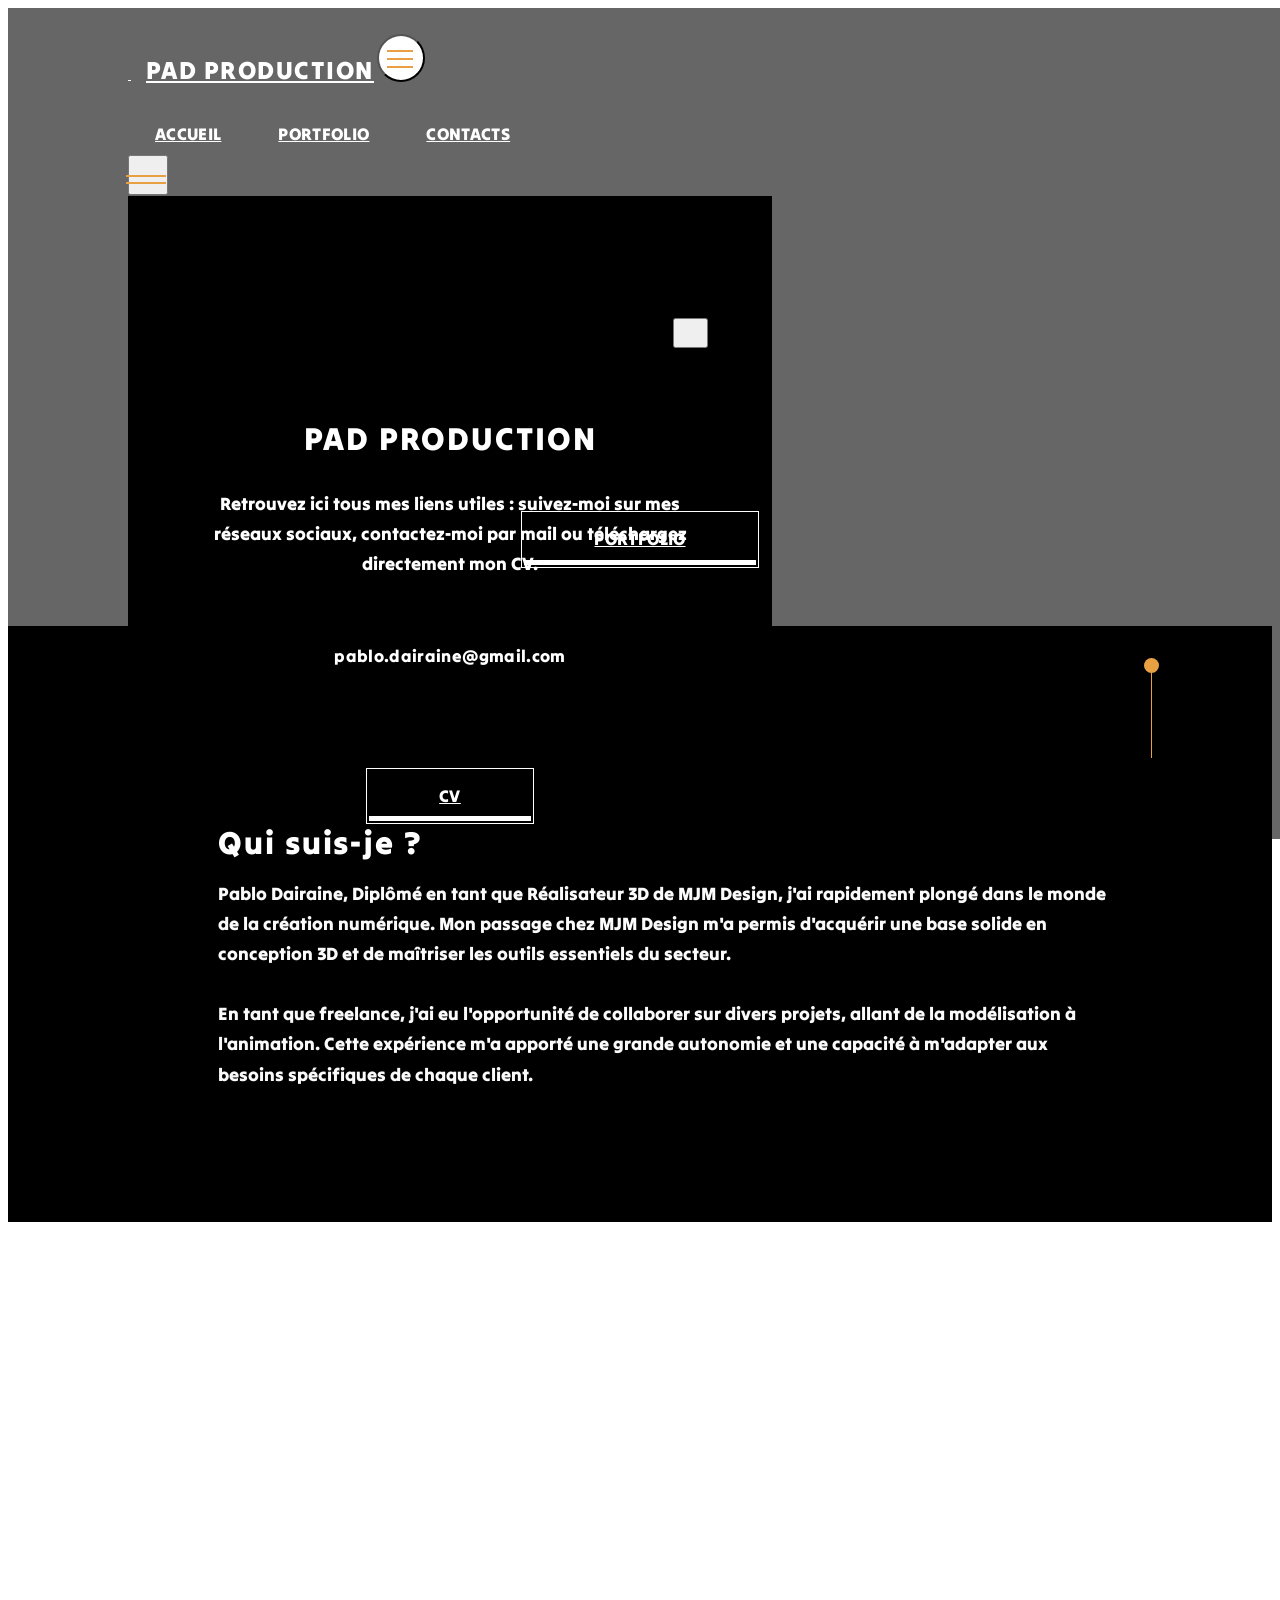
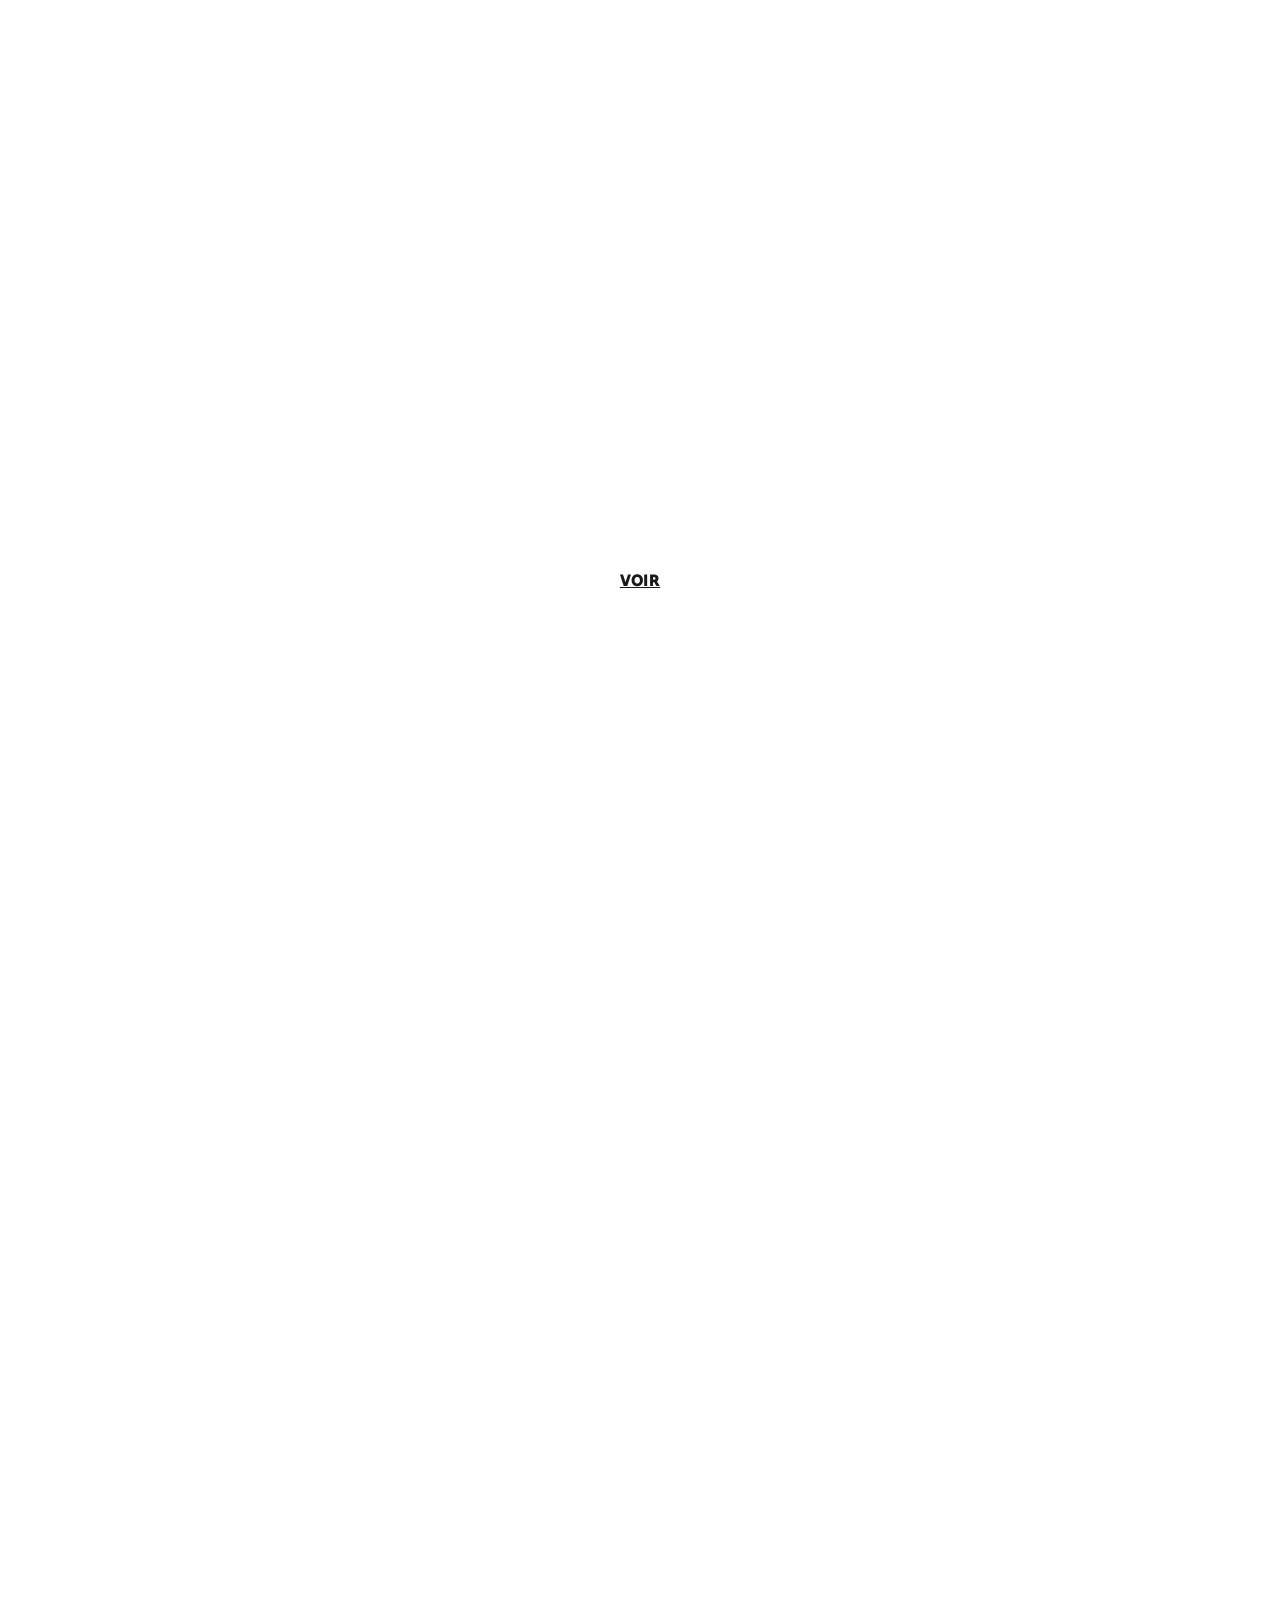
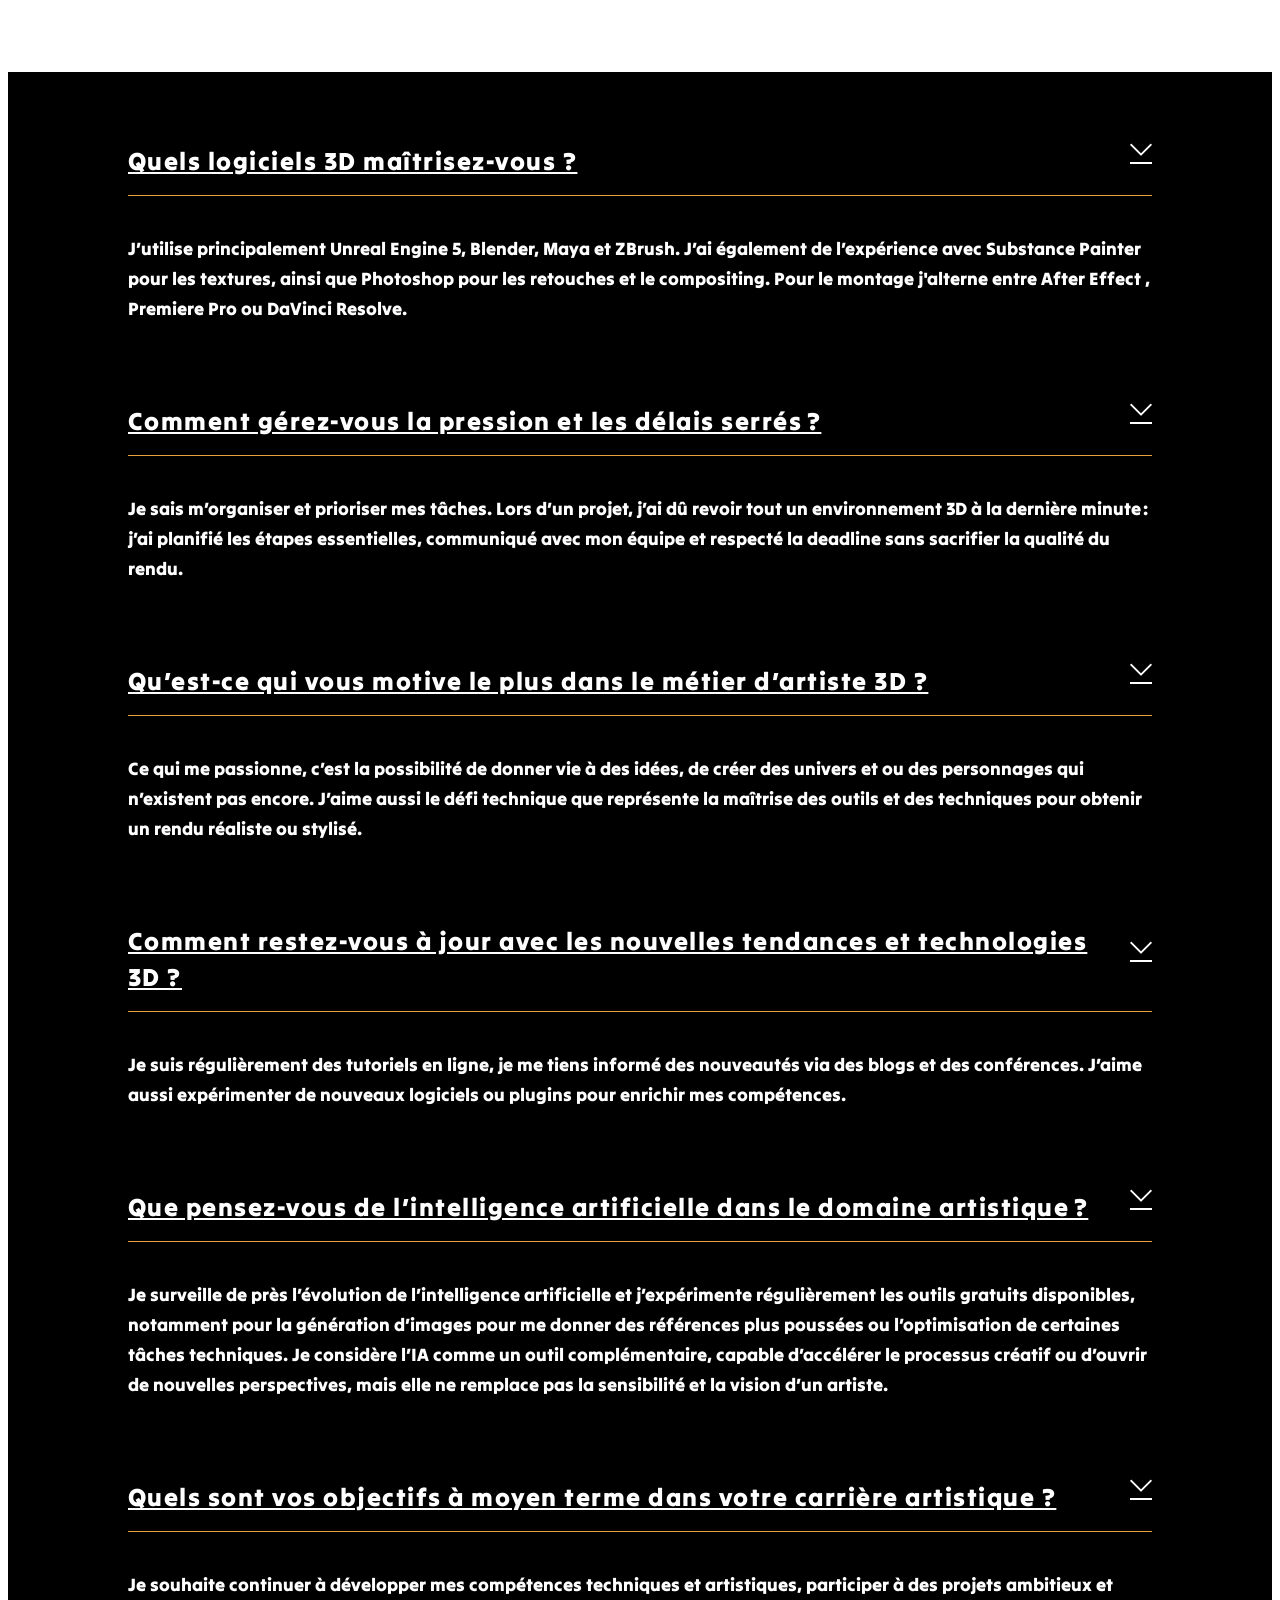
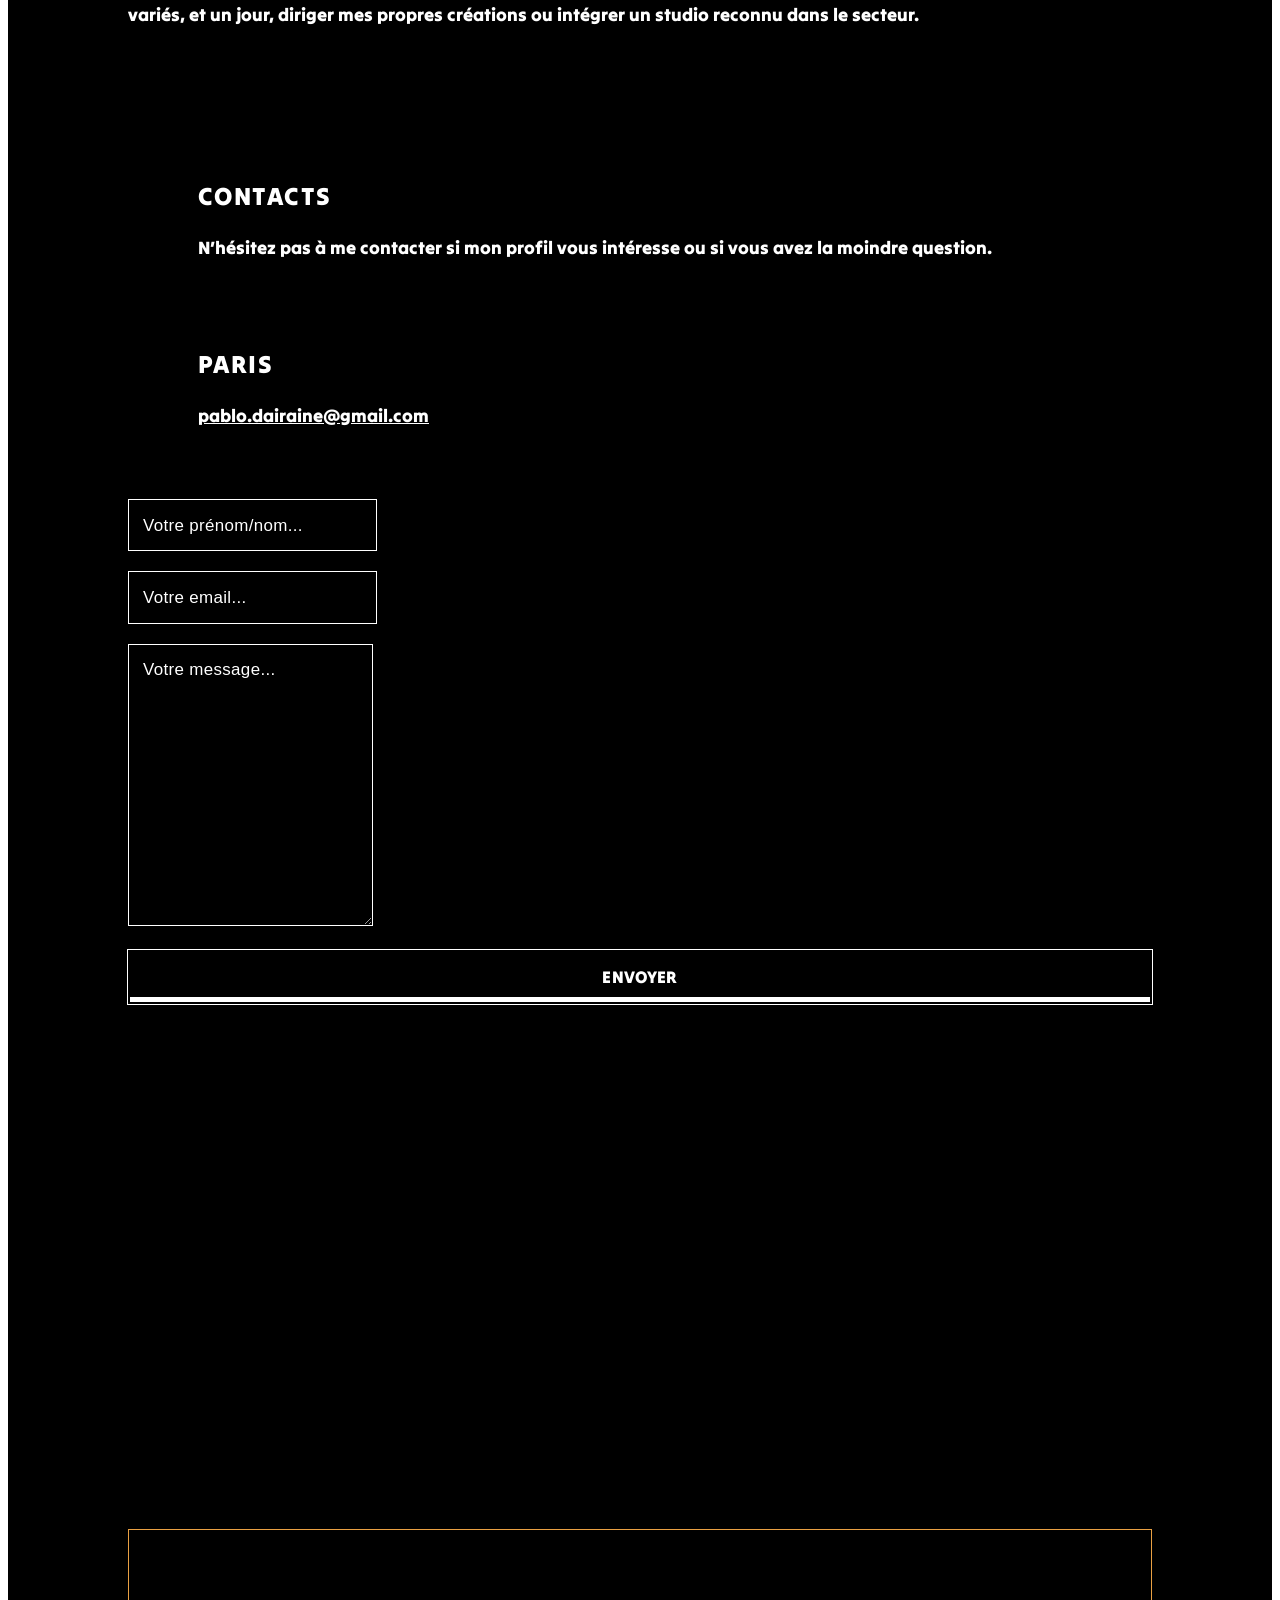
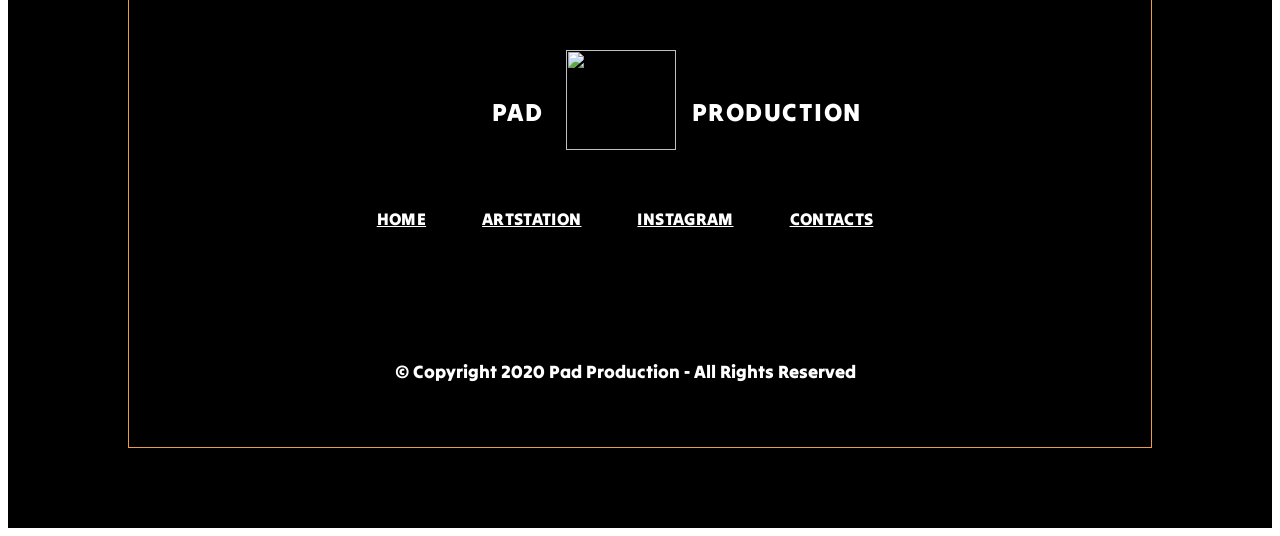
==== index.html @ 998ce694 "create github pages" ====
<!DOCTYPE html>
<html  >
<head>
  
  <meta charset="UTF-8">
  <meta http-equiv="X-UA-Compatible" content="IE=edge">
  
  <meta name="viewport" content="width=device-width, initial-scale=1, minimum-scale=1">
  <link rel="shortcut icon" href="assets/images/pad.png-128x128.png" type="image/x-icon">
  <meta name="description" content="">
  
  
  <title>Home</title>
  <link rel="stylesheet" href="assets/web/assets/mobirise-icons/mobirise-icons.css">
  <link rel="stylesheet" href="assets/web/assets/mobirise-icons2/mobirise2.css">
  <link rel="stylesheet" href="assets/bootstrap/css/bootstrap.min.css">
  <link rel="stylesheet" href="assets/parallax/jarallax.css">
  <link rel="stylesheet" href="assets/animatecss/animate.css">
  <link rel="stylesheet" href="assets/popup-overlay-plugin/style.css">
  <link rel="stylesheet" href="assets/dropdown/css/style.css">
  <link rel="stylesheet" href="assets/socicon/css/styles.css">
  <link rel="stylesheet" href="assets/theme/css/style.css">
  <link rel="preload" href="https://fonts.googleapis.com/css?family=Tilt+Warp:400&display=swap" as="style" onload="this.onload=null;this.rel='stylesheet'">
  <noscript><link rel="stylesheet" href="https://fonts.googleapis.com/css?family=Tilt+Warp:400&display=swap"></noscript>
  <link rel="preload" as="style" href="assets/mobirise/css/mbr-additional.css?v=J4MtZE"><link rel="stylesheet" href="assets/mobirise/css/mbr-additional.css?v=J4MtZE" type="text/css">

  
  
  
</head>
<body>
  
  <section data-bs-version="5.1" class="menu menu1 gamem5 cid-uKf4lfypYt" once="menu" id="menu1-a">

    

    <nav class="navbar navbar-dropdown navbar-fixed-top navbar-expand-lg">
        <div class="menu_box container-fluid">
            <div class="navbar-brand d-flex">
                <span class="navbar-logo">
                    <a href="index.html#top">
                        <img src="[data-uri]" alt="" style="height: 3.2rem;" loading="lazy" class="lazyload" data-src="assets/images/logo4mail.png-121x121.png">
                    </a>
                </span>
                <span class="navbar-caption-wrap"><a class="navbar-caption text-primary display-5" href="index.html#top">PAD PRODUCTION</a></span>
                <button class="navbar-toggler" type="button" data-toggle="collapse" data-bs-toggle="collapse" data-target="#navbarSupportedContent" data-bs-target="#navbarSupportedContent" aria-controls="navbarNavAltMarkup" aria-expanded="false" aria-label="Toggle navigation">
                    <div class="hamburger">
                        <span></span>
                        <span></span>
                        <span></span>
                        <span></span>
                    </div>
                </button>
            </div>
            <div class="collapse navbar-collapse" id="navbarSupportedContent">
                <ul class="navbar-nav nav-dropdown" data-app-modern-menu="true"><li class="nav-item"><a class="nav-link link text-primary display-4" href="#">ACCUEIL</a></li>
                    <li class="nav-item"><a class="nav-link link text-primary display-4" href="index.html#content5-0">PORTFOLIO</a></li>
                    
                    
                    <li class="nav-item"><a class="nav-link link text-primary display-4" href="index.html#form1-f">CONTACTS</a></li></ul>
                <div class="icons-menu-main">
                    <a class="iconfont-wrapper" href="#" target="_blank">
                        <span class="p-2 mbr-iconfont socicon-facebook socicon"></span>
                    </a>
                    <a class="iconfont-wrapper" href="#" target="_blank">
                        <span class="p-2 mbr-iconfont socicon-twitter socicon"></span>
                    </a>
                    
                    
                </div>

                <div class="mbr-section-btn-main" role="tablist">
                    <a class="btn btn-primary-outline display-4" href="#">
                        BUY NOW
                    </a>
                </div>
            </div>
            <div class="offcanvas_box">
                <button class="btn_offcanvas" type="button" data-bs-toggle="offcanvas" data-bs-target="#offcanvasRight" aria-controls="offcanvasRight">
                    <div class="hamburger">
                        <span></span>
                        <span></span>
                    </div>
                </button>
                <div class="offcanvas offcanvas-end" tabindex="-1" id="offcanvasRight" aria-labelledby="offcanvasRightLabel">
                    <div class="offcanvas-header">
                        <button type="button" class="btn-close btn-close-white text-reset" data-bs-dismiss="offcanvas" aria-label="Close"></button>
                    </div>
                    <div class="offcanvas-body">
                        
                        <h3 class="mbr-section-subtitle mbr-fonts-style display-2">
                            PAD PRODUCTION</h3>
                        <div class="offcanvas_contact">
                            <p class="mbr-text mbr-fonts-style display-7">Retrouvez ici tous mes liens utiles : suivez-moi sur mes réseaux sociaux, contactez-moi par mail ou téléchargez directement mon CV.</p>
                            <p class="text_widget mbr-fonts-style display-4"><br>pablo.dairaine@gmail.com</p>
                        </div>
                        <div class="icons-menu">
                            <a class="iconfont-wrapper" href="https://www.artstation.com/pad_production" target="_blank">
                                <span class="p-2 mbr-iconfont socicon-artstation socicon"></span>
                            </a>
                            <a class="iconfont-wrapper" href="https://www.instagram.com/_pad_production_/" target="_blank">
                                <span class="p-2 mbr-iconfont socicon-instagram socicon"></span>
                            </a>
                            
                            
                        </div>
                        <div class="mbr-section-btn"><a class="btn btn-primary-outline display-4" href="assets/files/Pablo_DAIRAINE_3D_2025.pdf">CV</a></div>
                    </div>
                </div>
            </div>
        </div>
    </nav>
</section>

<section data-bs-version="5.1" class="header2 gamem5 cid-tCxUP7W3S9 mbr-fullscreen" data-bg-video="https://www.youtube.com/embed/5TrDb4_5Ec0?rel=0&amp;&amp;showinfo=0&amp;autoplay=0&amp;loop=0&amp;vq=hd2160" id="header2-1">

    

    <div class="mbr-fallback-image disabled"></div>
    <div class="mbr-overlay" style="opacity: 0.1; background-color: rgb(0, 0, 0);">
    </div>

    <div class="container-fluid">
        <div class="row">
            <div class="col-12">
                <div class="title-wrapper">
                    <h1 class="mbr-section-title mbr-fonts-style display-1">
                        <strong>PAD PRODUCTION</strong></h1>
                    <div class="mbr-section-btn"><a class="btn btn-primary-outline display-4" href="index.html#content5-0">PORTFOLIO</a></div>
                    <div class="icon-wrapper">
                        <a href="#" target="_blank">
                            <span class="mbr-iconfont mobi-mbri-arrow-down mobi-mbri"></span>
                        </a>
                    </div>
                </div>
            </div>
        </div>
    </div>
</section>

<section data-bs-version="5.1" class="content3 gamem5 cid-tCxUXzMBsB" id="content3-7">

    

    
    

    <div class="container-fluid">
        <div class="row">
            <div class="col-12 col-lg-6 card">
                <div class="image-wrapper">
                    <img src="[data-uri]" alt="" loading="lazy" class="lazyload" data-src="assets/images/moi.jpg-1015x1015.jpg">
                </div>
            </div>
            <div class="col-12 col-lg-6 card">
                <div class="title-wrapper">
                    <div class="title-wrap">
                        <h2 class="mbr-section-title mbr-fonts-style display-2">
                            Qui suis-je ?</h2>
                        <p class="mbr-text mbr-fonts-style display-7">Pablo Dairaine, Diplômé en tant que Réalisateur 3D de MJM Design, j'ai rapidement plongé dans le monde de la création numérique. Mon passage chez MJM Design m'a permis d'acquérir une base solide en conception 3D et de maîtriser les outils essentiels du secteur.<br><br>En tant que freelance, j'ai eu l'opportunité de collaborer sur divers projets, allant de la modélisation à l'animation. Cette expérience m'a apporté une grande autonomie et une capacité à m'adapter aux besoins spécifiques de chaque client.<br><br><br></p>
                    </div>
                </div>
            </div>
        </div>
    </div>
</section>

<section data-bs-version="5.1" class="content5 gamem5 cid-uKeHm1irOk mbr-parallax-background" id="content5-0">

    

    
    <div class="mbr-overlay" style="opacity: 0.1; background-color: rgb(0, 0, 0);">
    </div>

    <div class="container-fluid">
        <div class="row">
            <div class="col-12">
                <div class="title-wrapper">
                    <h2 class="mbr-section-title mbr-fonts-style display-2">Court Métrage : ECLIPSE</h2>
                    <div class="mbr-section-btn"><a class="btn btn-primary-outline display-4" href="eclipse.html#header2-3" target="_blank">VOIR</a></div>
                </div>
            </div>
        </div>
    </div>
</section>

<section data-bs-version="5.1" class="content5 gamem5 cid-uKrdLVd4CY mbr-parallax-background" id="content5-m">

    

    
    <div class="mbr-overlay" style="opacity: 0.1; background-color: rgb(0, 0, 0);">
    </div>

    <div class="container-fluid">
        <div class="row">
            <div class="col-12">
                <div class="title-wrapper">
                    <h2 class="mbr-section-title mbr-fonts-style display-2">Youtube Project</h2>
                    <div class="mbr-section-btn"><a class="btn btn-primary-outline display-4" href="https://www.artstation.com/artwork/DLA5ey" target="_blank">VOIR</a></div>
                </div>
            </div>
        </div>
    </div>
</section>

<section data-bs-version="5.1" class="content5 gamem5 cid-uKre0mfzAq mbr-parallax-background" id="content5-n">

    

    
    <div class="mbr-overlay" style="opacity: 0.1; background-color: rgb(0, 0, 0);">
    </div>

    <div class="container-fluid">
        <div class="row">
            <div class="col-12">
                <div class="title-wrapper">
                    <h2 class="mbr-section-title mbr-fonts-style display-2">Amazing Spider-Man</h2>
                    <div class="mbr-section-btn"><a class="btn btn-primary-outline display-4" href="https://www.artstation.com/artwork/VJ5BO5" target="_blank">VOIR</a></div>
                </div>
            </div>
        </div>
    </div>
</section>

<section data-bs-version="5.1" class="content5 gamem5 cid-uKrsaoh52q mbr-parallax-background" id="content5-w">

    

    
    <div class="mbr-overlay" style="opacity: 0; background-color: rgb(0, 0, 0);">
    </div>

    <div class="container-fluid">
        <div class="row">
            <div class="col-12">
                <div class="title-wrapper">
                    <h2 class="mbr-section-title mbr-fonts-style display-2">Court Métrage : GLITCH<br></h2>
                    <div class="mbr-section-btn"><a class="btn btn-primary-outline display-4" href="https://www.artstation.com/artwork/g0mZLe" target="_blank">VOIR</a></div>
                </div>
            </div>
        </div>
    </div>
</section>

<section data-bs-version="5.1" class="content5 gamem5 cid-uKrec8WieI mbr-parallax-background" id="content5-o">

    

    
    <div class="mbr-overlay" style="opacity: 0.1; background-color: rgb(0, 0, 0);">
    </div>

    <div class="container-fluid">
        <div class="row">
            <div class="col-12">
                <div class="title-wrapper">
                    <h2 class="mbr-section-title mbr-fonts-style display-2">Dune</h2>
                    <div class="mbr-section-btn"><a class="btn btn-primary-outline display-4" href="https://www.artstation.com/artwork/qerLda" target="_blank">VOIR</a></div>
                </div>
            </div>
        </div>
    </div>
</section>

<section data-bs-version="5.1" class="content5 gamem5 cid-uKrek6B6Gx mbr-parallax-background" id="content5-p">

    

    
    <div class="mbr-overlay" style="opacity: 0.1; background-color: rgb(0, 0, 0);">
    </div>

    <div class="container-fluid">
        <div class="row">
            <div class="col-12">
                <div class="title-wrapper">
                    <h2 class="mbr-section-title mbr-fonts-style display-2">Interior</h2>
                    <div class="mbr-section-btn"><a class="btn btn-primary-outline display-4" href="https://www.artstation.com/artwork/g06exL" target="_blank">VOIR</a></div>
                </div>
            </div>
        </div>
    </div>
</section>

<section data-bs-version="5.1" class="content5 gamem5 cid-uKrrRYzQkU mbr-parallax-background" id="content5-v">

    

    
    <div class="mbr-overlay" style="opacity: 0.1; background-color: rgb(0, 0, 0);">
    </div>

    <div class="container-fluid">
        <div class="row">
            <div class="col-12">
                <div class="title-wrapper">
                    <h2 class="mbr-section-title mbr-fonts-style display-2">Don't worry&nbsp;</h2>
                    <div class="mbr-section-btn"><a class="btn btn-primary-outline display-4" href="https://www.artstation.com/artwork/rJxexO" target="_blank">VOIR</a></div>
                </div>
            </div>
        </div>
    </div>
</section>

<section data-bs-version="5.1" class="content5 gamem5 cid-uKrw9ItGDQ mbr-parallax-background" id="content5-x">

    

    
    <div class="mbr-overlay" style="opacity: 0.2; background-color: rgb(0, 0, 0);">
    </div>

    <div class="container-fluid">
        <div class="row">
            <div class="col-12">
                <div class="title-wrapper">
                    <h2 class="mbr-section-title mbr-fonts-style display-2">City Car&nbsp;</h2>
                    <div class="mbr-section-btn"><a class="btn btn-primary-outline display-4" href="https://www.artstation.com/artwork/XgKv4D" target="_blank">VOIR</a></div>
                </div>
            </div>
        </div>
    </div>
</section>

<section data-bs-version="5.1" class="content5 gamem5 cid-uKrevdItVS mbr-parallax-background" id="content5-q">

    

    
    <div class="mbr-overlay" style="opacity: 0.1; background-color: rgb(0, 0, 0);">
    </div>

    <div class="container-fluid">
        <div class="row">
            <div class="col-12">
                <div class="title-wrapper">
                    <h2 class="mbr-section-title mbr-fonts-style display-2">Space<br></h2>
                    <div class="mbr-section-btn"><a class="btn btn-primary-outline display-4" href="https://www.artstation.com/artwork/blyXZg" target="_blank">VOIR</a></div>
                </div>
            </div>
        </div>
    </div>
</section>

<section data-bs-version="5.1" class="content5 gamem5 cid-uKrf5HuvWZ mbr-parallax-background" id="content5-r">

    

    
    <div class="mbr-overlay" style="opacity: 0.3; background-color: rgb(0, 0, 0);">
    </div>

    <div class="container-fluid">
        <div class="row">
            <div class="col-12">
                <div class="title-wrapper">
                    <h2 class="mbr-section-title mbr-fonts-style display-2">Spiderman VS the Spot&nbsp;<br></h2>
                    <div class="mbr-section-btn"><a class="btn btn-primary-outline display-4" href="https://www.artstation.com/artwork/Ev5lyK" target="_blank">VOIR</a></div>
                </div>
            </div>
        </div>
    </div>
</section>

<section data-bs-version="5.1" class="content5 gamem5 cid-uKrqOvh5YC mbr-parallax-background" id="content5-s">

    

    
    <div class="mbr-overlay" style="opacity: 0.3; background-color: rgb(0, 0, 0);">
    </div>

    <div class="container-fluid">
        <div class="row">
            <div class="col-12">
                <div class="title-wrapper">
                    <h2 class="mbr-section-title mbr-fonts-style display-2">Pokémon : 001 Bulbizarre</h2>
                    <div class="mbr-section-btn"><a class="btn btn-primary-outline display-4" href="https://www.artstation.com/artwork/496LX2" target="_blank">VOIR</a></div>
                </div>
            </div>
        </div>
    </div>
</section>

<section data-bs-version="5.1" class="content5 gamem5 cid-uKrr0SdDMV mbr-parallax-background" id="content5-t">

    

    
    <div class="mbr-overlay" style="opacity: 0.1; background-color: rgb(0, 0, 0);">
    </div>

    <div class="container-fluid">
        <div class="row">
            <div class="col-12">
                <div class="title-wrapper">
                    <h2 class="mbr-section-title mbr-fonts-style display-2">Fear and hope&nbsp;</h2>
                    <div class="mbr-section-btn"><a class="btn btn-primary-outline display-4" href="https://www.artstation.com/artwork/Nyl8lP" target="_blank">VOIR</a></div>
                </div>
            </div>
        </div>
    </div>
</section>

<section data-bs-version="5.1" class="content5 gamem5 cid-uKrrc9d7vG mbr-parallax-background" id="content5-u">

    

    
    <div class="mbr-overlay" style="opacity: 0.1; background-color: rgb(0, 0, 0);">
    </div>

    <div class="container-fluid">
        <div class="row">
            <div class="col-12">
                <div class="title-wrapper">
                    <h2 class="mbr-section-title mbr-fonts-style display-2">Kung Fu Panda : Po, le Guerrier Dragon !&nbsp;</h2>
                    <div class="mbr-section-btn"><a class="btn btn-primary-outline display-4" href="asar://app.asar/web/app/builder/page1.html#header2-3" target="_blank" style="background-color: rgb(255, 255, 255); color: rgb(25, 25, 25) !important; box-shadow: rgb(255, 255, 255) 0px -100px 0px 0px inset !important;">VOIR</a></div>
                </div>
            </div>
        </div>
    </div>
</section>

<section data-bs-version="5.1" class="content5 gamem5 cid-uKrx2z8BOK mbr-parallax-background" id="content5-y">

    

    
    <div class="mbr-overlay" style="opacity: 0.1; background-color: rgb(0, 0, 0);">
    </div>

    <div class="container-fluid">
        <div class="row">
            <div class="col-12">
                <div class="title-wrapper">
                    <h2 class="mbr-section-title mbr-fonts-style display-2">Thomas le chat<br></h2>
                    <div class="mbr-section-btn"><a class="btn btn-primary-outline display-4" href="https://www.artstation.com/artwork/PXvzRo">VOIR</a></div>
                </div>
            </div>
        </div>
    </div>
</section>

<section data-bs-version="5.1" class="content5 gamem5 cid-uKrxg9FROb mbr-parallax-background" id="content5-z">

    

    
    <div class="mbr-overlay" style="opacity: 0.1; background-color: rgb(0, 0, 0);">
    </div>

    <div class="container-fluid">
        <div class="row">
            <div class="col-12">
                <div class="title-wrapper">
                    <h2 class="mbr-section-title mbr-fonts-style display-2">La voiture</h2>
                    <div class="mbr-section-btn"><a class="btn btn-primary-outline display-4" href="https://www.artstation.com/artwork/vDqNOD" target="_blank">VOIR</a></div>
                </div>
            </div>
        </div>
    </div>
</section>

<section data-bs-version="5.1" class="content5 gamem5 cid-uKwpZbfToI mbr-parallax-background" id="content5-12">

    

    
    <div class="mbr-overlay" style="opacity: 0.1; background-color: rgb(0, 0, 0);">
    </div>

    <div class="container-fluid">
        <div class="row">
            <div class="col-12">
                <div class="title-wrapper">
                    <h2 class="mbr-section-title mbr-fonts-style display-2">King-Rex</h2>
                    <div class="mbr-section-btn"><a class="btn btn-primary-outline display-4" href="https://www.artstation.com/artwork/w0oDw9" target="_blank">VOIR</a></div>
                </div>
            </div>
        </div>
    </div>
</section>

<section data-bs-version="5.1" class="content4 gamem5 cid-tCxV7I7J92" id="content4-g">

    

    
    

    <div class="container-fluid">
        <div class="row">
            <div class="col-12 col-lg-7">
                <div id="bootstrap-accordion_19" class="panel-group accordionStyles accordion" role="tablist" aria-multiselectable="true">
                    <div class="card">
                        <div class="card-header" role="tab" id="headingOne">
                            <a role="button" class="panel-title collapsed" data-toggle="collapse" data-bs-toggle="collapse" data-core="" href="#collapse1_19" aria-expanded="false" aria-controls="collapse1">
                                <h3 class="panel-title-edit mbr-fonts-style display-5"><strong>Quels logiciels 3D maîtrisez-vous ?</strong></h3>
                                <span class="sign mbr-iconfont mobi-mbri-arrow-down mobi-mbri"></span>
                            </a>
                        </div>
                        <div id="collapse1_19" class="panel-collapse noScroll collapse" role="tabpanel" aria-labelledby="headingOne" data-parent="#accordion" data-bs-parent="#bootstrap-accordion_19">
                            <div class="panel-body">
                                <p class="mbr-fonts-style panel-text display-7">
                                    J’utilise principalement Unreal Engine 5, Blender, Maya et ZBrush. J’ai également de l’expérience avec Substance Painter pour les textures, ainsi que Photoshop pour les retouches et le compositing. Pour le montage j'alterne entre After Effect , Premiere Pro ou DaVinci Resolve.</p>
                            </div>
                        </div>
                    </div>
                    <div class="card">
                        <div class="card-header" role="tab" id="headingTwo">
                            <a role="button" class="panel-title collapsed" data-toggle="collapse" data-bs-toggle="collapse" data-core="" href="#collapse2_19" aria-expanded="false" aria-controls="collapse2">
                                <h3 class="panel-title-edit mbr-fonts-style display-5"><strong>Comment gérez-vous la pression et les délais serrés ?</strong></h3>
                                <span class="sign mbr-iconfont mobi-mbri-arrow-down mobi-mbri"></span>
                            </a>
                        </div>
                        <div id="collapse2_19" class="panel-collapse noScroll collapse" role="tabpanel" aria-labelledby="headingTwo" data-parent="#accordion" data-bs-parent="#bootstrap-accordion_19">
                            <div class="panel-body">
                                <p class="mbr-fonts-style panel-text display-7">Je sais m’organiser et prioriser mes tâches. Lors d’un projet, j’ai dû revoir tout un environnement 3D à la dernière minute : j’ai planifié les étapes essentielles, communiqué avec mon équipe et respecté la deadline sans sacrifier la qualité du rendu.</p>
                            </div>
                        </div>
                    </div>
                    <div class="card">
                        <div class="card-header" role="tab" id="headingThree">
                            <a role="button" class="panel-title collapsed" data-toggle="collapse" data-bs-toggle="collapse" data-core="" href="#collapse3_19" aria-expanded="false" aria-controls="collapse3">
                                <h3 class="panel-title-edit mbr-fonts-style display-5"><strong>Qu’est-ce qui vous motive le plus dans le métier d’artiste 3D ?</strong></h3>
                                <span class="sign mbr-iconfont mobi-mbri-arrow-down mobi-mbri"></span>
                            </a>
                        </div>
                        <div id="collapse3_19" class="panel-collapse noScroll collapse" role="tabpanel" aria-labelledby="headingThree" data-parent="#accordion" data-bs-parent="#bootstrap-accordion_19">
                            <div class="panel-body">
                                <p class="mbr-fonts-style panel-text display-7">Ce qui me passionne, c’est la possibilité de donner vie à des idées, de créer des univers et ou des personnages qui n’existent pas encore. J’aime aussi le défi technique que représente la maîtrise des outils et des techniques pour obtenir un rendu réaliste ou stylisé.</p>
                            </div>
                        </div>
                    </div>
                    <div class="card">
                        <div class="card-header" role="tab" id="headingFour">
                            <a role="button" class="panel-title collapsed" data-toggle="collapse" data-bs-toggle="collapse" data-core="" href="#collapse4_19" aria-expanded="false" aria-controls="collapse4">
                                <h3 class="panel-title-edit mbr-fonts-style display-5"><strong>Comment restez-vous à jour avec les nouvelles tendances et technologies 3D ?</strong></h3>
                                <span class="sign mbr-iconfont mobi-mbri-arrow-down mobi-mbri"></span>
                            </a>
                        </div>
                        <div id="collapse4_19" class="panel-collapse noScroll collapse" role="tabpanel" aria-labelledby="headingFour" data-parent="#accordion" data-bs-parent="#bootstrap-accordion_19">
                            <div class="panel-body">
                                <p class="mbr-fonts-style panel-text display-7">
                                    Je suis régulièrement des tutoriels en ligne, je me tiens informé des nouveautés via des blogs et des conférences. J’aime aussi expérimenter de nouveaux logiciels ou plugins pour enrichir mes compétences.
                                </p>
                            </div>
                        </div>
                    </div>
                    <div class="card">
                        <div class="card-header" role="tab" id="headingFive">
                            <a role="button" class="panel-title collapsed" data-toggle="collapse" data-bs-toggle="collapse" data-core="" href="#collapse5_19" aria-expanded="false" aria-controls="collapse5">
                                <h3 class="panel-title-edit mbr-fonts-style display-5"><strong>Que pensez-vous de l’intelligence artificielle dans le domaine artistique ?</strong></h3>
                                <span class="sign mbr-iconfont mobi-mbri-arrow-down mobi-mbri"></span>
                            </a>
                        </div>
                        <div id="collapse5_19" class="panel-collapse noScroll collapse" role="tabpanel" aria-labelledby="headingFive" data-parent="#accordion" data-bs-parent="#bootstrap-accordion_19">
                            <div class="panel-body">
                                <p class="mbr-fonts-style panel-text display-7">
                                    Je surveille de près l’évolution de l’intelligence artificielle et j’expérimente régulièrement les outils gratuits disponibles, notamment pour la génération d’images pour me donner des références plus poussées ou l’optimisation de certaines tâches techniques. Je considère l’IA comme un outil complémentaire, capable d’accélérer le processus créatif ou d’ouvrir de nouvelles perspectives, mais elle ne remplace pas la sensibilité et la vision d’un artiste.
                                </p>
                            </div>
                        </div>
                    </div>
                    <div class="card">
                        <div class="card-header" role="tab" id="headingSix">
                            <a role="button" class="panel-title collapsed" data-toggle="collapse" data-bs-toggle="collapse" data-core="" href="#collapse6_19" aria-expanded="false" aria-controls="collapse6">
                                <h3 class="panel-title-edit mbr-fonts-style display-5"><strong>Quels sont vos objectifs à moyen terme dans votre carrière artistique ?</strong></h3>
                                <span class="sign mbr-iconfont mobi-mbri-arrow-down mobi-mbri"></span>
                            </a>
                        </div>
                        <div id="collapse6_19" class="panel-collapse noScroll collapse" role="tabpanel" aria-labelledby="headingSix" data-parent="#accordion" data-bs-parent="#bootstrap-accordion_19">
                            <div class="panel-body">
                                <p class="mbr-fonts-style panel-text display-7">
                                    Je souhaite continuer à développer mes compétences techniques et artistiques, participer à des projets ambitieux et variés, et un jour, diriger mes propres créations ou intégrer un studio reconnu dans le secteur.
                                </p>
                            </div>
                        </div>
                    </div>
                </div>
            </div>
            <div class="col-12 col-lg-5">
                <div class="image-wrapper">
                    <img src="[data-uri]" alt="" loading="lazy" class="lazyload" data-src="assets/images/px-production-4.jpg-1920x1920.jpg">
                </div>
            </div>
        </div>
    </div>
</section>

<section data-bs-version="5.1" class="form1 gamem5 cid-tCxV63OEos" id="form1-f">

    

    
    

    <div class="container-fluid">
        <div class="row flex-row-reverse">
            <div class="col-12 col-lg-6">
                <div class="title-wrapper">
                    <h3 class="mbr-section-subtitle mbr-fonts-style display-5"><strong>
                        CONTACTS
                    </strong></h3>
                    <h2 class="mbr-section-title mbr-fonts-style display-7">N’hésitez pas à me contacter si mon profil vous intéresse ou si vous avez la moindre question.</h2>
                </div>
                <div class="contacts-wrapper">
                    <div class="contacts-wrap">
                        <div class="contact-card">
                            <h4 class="mbr-contact mbr-fonts-style display-5">
                                PARIS&nbsp;</h4>
                            <a href="#">
                                </a><p class="mbr-desc mbr-fonts-style display-7"><a href="#"></a><a href="mailto:pablo.dairaine@gmail.com" class="text-primary">pablo.dairaine@gmail.com</a></p>
                            
                        </div>
                        
                    </div>
                </div>
            </div>
            <div class="col-12 col-lg-6 mx-auto mbr-form" data-form-type="formoid">
                <form action="https://mobirise.eu/" method="POST" class="mbr-form form-with-styler" data-form-title="Form Name"><input type="hidden" name="email" data-form-email="true" value="guyl4ML1jmFIHe8YxkmDvtFLpK1GB4e+fTErxavIAWR7ygimOFPWQbZnj8aLx9yHlK+vM1C/+W4U8ckS9HdeIz8L6O3W1tV71gfZ4G7wxju4vhOgOTzMA3iot/H09Mhz.RFJQqiANe+UGyXXTOcUmoSHex/ytY8r/EoKik9WLLjroTuSk1o71rcTy4bSTn7jX3i9+lV0/iPGy4CWTjO7SAyFcNtDLb6Ohp5AOVqUp6iCVsQ7+n9FksFA7LdxtiTOx">
                    <div class="row">
                        <div hidden="hidden" data-form-alert="" class="alert alert-success col-12">Merci pour votre message !</div>
                        <div hidden="hidden" data-form-alert-danger="" class="alert alert-danger col-12"> Oops...! some
                            problem!
                        </div>
                    </div>
                    <div class="dragArea row">
                        <div class="col-lg-12 col-md-12 col-sm-12 form-group mb-3 mb-3" data-for="name">
                            <input type="text" name="name" placeholder="Votre prénom/nom..." data-form-field="name" class="form-control display-7" value="" id="name-form1-f">
                        </div>
                        <div class="col-lg-12 col-md-12 col-sm-12 form-group mb-3 mb-3" data-for="email">
                            <input type="email" name="email" placeholder="Votre email..." data-form-field="email" class="form-control display-7" value="" id="email-form1-f">
                        </div>
                        <div class="col-lg-12 col-md-12 col-sm-12 form-group mb-3 mb-3" data-for="textarea">
                            <textarea name="textarea" placeholder="Votre message..." data-form-field="textarea" class="form-control display-7" id="textarea-form1-f"></textarea>
                        </div>
                        <div class="col-lg-12 col-md-12 col-sm-12 mbr-section-btn"><button type="submit" class="btn btn-primary-outline display-4">ENVOYER</button></div>
                    </div>
                </form>
            </div>
        </div>
    </div>
</section>

<section data-bs-version="5.1" class="map1 gamem5 cid-tCxV55bHBJ" id="map1-d">

    

    
    

    <div class="container-fluid">
        <div class="row">
            <div class="col-12">
                <div class="google-map"><iframe frameborder="0" style="border:0" src="https://www.google.com/maps/embed?pb=!1m18!1m12!1m3!1d16309.387554428187!2d2.2155829038740427!3d48.86177627595018!2m3!1f0!2f0!3f0!3m2!1i1024!2i768!4f13.1!3m3!1m2!1s0x47e67ab3264355e9%3A0x50b82c368941b40!2s16e%20Arrondissement%2C%20Paris!5e0!3m2!1sfr!2sfr!4v1770459760353!5m2!1sfr!2sfr" allowfullscreen="" loading="lazy" class="lazyload"></iframe></div>
            </div>
        </div>
    </div>
</section>

<section data-bs-version="5.1" class="footer1 gamem5 cid-tCxV5NP56J" once="footers" id="footer1-e">

    

    
    

    <div class="container-fluid">
        <div class="row">
            <div class="col-12">
                <div class="title-wrapper">
                    <div class="title-wrap">
                        <h2 class="mbr-section-title mbr-fonts-style display-5">&nbsp; &nbsp; &nbsp; &nbsp; &nbsp; &nbsp; &nbsp; &nbsp; PAD&nbsp;</h2>
                        <div class="logo-wrap">
                            <img src="[data-uri]" alt="" loading="lazy" class="lazyload" data-src="assets/images/pad.png-220x220.png">
                        </div>
                        <h2 class="mbr-section-title mbr-fonts-style display-5">
                            PRODUCTION</h2>
                    </div>
                </div>
                <div class="nav-wrapper">
                    <ul class="list mbr-fonts-style display-4">
                        <li class="item-wrap"><a href="index.html#top" class="text-primary">HOME</a></li><a href="index.html#top" class="text-primary">
                        </a><li class="item-wrap"><a href="https://www.artstation.com/pad_production" class="text-primary" target="_blank">ARTSTATION</a></li>
                        <li class="item-wrap"><a href="https://www.instagram.com/_pad_production_/" class="text-primary" target="_blank">INSTAGRAM</a></li>
                        <li class="item-wrap"><a href="index.html#form1-f" class="text-primary">CONTACTS</a></li>
                    </ul>
                </div>
                <div class="soc-wrapper">
                    <div class="social-row">
                        <div class="soc-item">
                            <a href="https://www.artstation.com/pad_production" target="_blank">
                                <span class="mbr-iconfont socicon-artstation socicon"></span>
                            </a>
                        </div>
                        <div class="soc-item">
                            <a href="https://www.instagram.com/_pad_production_/" target="_blank">
                                <span class="mbr-iconfont socicon-instagram socicon"></span>
                            </a>
                        </div>
                        
                        
                    </div>
                </div>
                <div class="copy-wrapper">
                    <p class="mbr-fonts-style copyright display-7">
                        © Copyright 2020 Pad Production - All Rights Reserved
                    </p>
                </div>
            </div>
        </div>
    </div>
</section>


<script src="assets/bootstrap/js/bootstrap.bundle.min.js"></script>
  <script src="assets/parallax/jarallax.js"></script>
  <script src="assets/smoothscroll/smooth-scroll.js"></script>
  <script src="assets/ytplayer/index.js"></script>
  <script src="assets/dropdown/js/navbar-dropdown.js"></script>
  <script src="assets/vimeoplayer/player.js"></script>
  <script src="assets/mbr-switch-arrow/mbr-switch-arrow.js"></script>
  <script src="assets/theme/js/script.js"></script>
  <script src="assets/formoid/formoid.min.js"></script>
  
  
  
  <input name="animation" type="hidden">
  <script>"use strict";if("loading"in HTMLImageElement.prototype){document.querySelectorAll('img[loading="lazy"]').forEach(e=>{e.src=e.dataset.src;if(e.getAttribute("style")){e.setAttribute("data-temp-style",e.getAttribute("style"))};if(e.getAttribute("data-aspectratio")){e.style.paddingTop=100*e.getAttribute("data-aspectratio")+"%";e.style.height=0;}e.onload=function(){if(e.getAttribute("data-temp-style")){e.setAttribute("style", e.getAttribute("data-temp-style"))}else{e.removeAttribute("style")};e.removeAttribute("data-temp-style")}})}else{const e=document.createElement("script");e.src="https://cdnjs.cloudflare.com/ajax/libs/lazysizes/5.1.2/lazysizes.min.js";document.body.appendChild(e)}</script>
</body>
</html>
---- assets/web/assets/mobirise-icons/mobirise-icons.css ----
@font-face {
  font-family: 'MobiriseIcons';
  src:  url('mobirise-icons.eot?spat4u');
  src:  url('mobirise-icons.eot?spat4u#iefix') format('embedded-opentype'),
    url('mobirise-icons.woff2?spat4u') format('woff2'),
    url('mobirise-icons.woff?spat4u') format('woff'),
    url('mobirise-icons.ttf?spat4u') format('truetype'),
    url('mobirise-icons.svg?spat4u#MobiriseIcons') format('svg');
  font-weight: normal;
  font-style: normal;
  font-display: swap;
}

[class^="mbri-"], [class*=" mbri-"] {
  /* use !important to prevent issues with browser extensions that change fonts */
  font-family: MobiriseIcons !important;
  speak: none;
  font-style: normal;
  font-weight: normal;
  font-variant: normal;
  text-transform: none;
  line-height: 1;

  /* Better Font Rendering =========== */
  -webkit-font-smoothing: antialiased;
  -moz-osx-font-smoothing: grayscale;
}

.mbri-add-submenu:before {
  content: "\e900";
}
.mbri-alert:before {
  content: "\e901";
}
.mbri-align-center:before {
  content: "\e902";
}
.mbri-align-justify:before {
  content: "\e903";
}
.mbri-align-left:before {
  content: "\e904";
}
.mbri-align-right:before {
  content: "\e905";
}
.mbri-android:before {
  content: "\e906";
}
.mbri-apple:before {
  content: "\e907";
}
.mbri-arrow-down:before {
  content: "\e908";
}
.mbri-arrow-next:before {
  content: "\e909";
}
.mbri-arrow-prev:before {
  content: "\e90a";
}
.mbri-arrow-up:before {
  content: "\e90b";
}
.mbri-bold:before {
  content: "\e90c";
}
.mbri-bookmark:before {
  content: "\e90d";
}
.mbri-bootstrap:before {
  content: "\e90e";
}
.mbri-briefcase:before {
  content: "\e90f";
}
.mbri-browse:before {
  content: "\e910";
}
.mbri-bulleted-list:before {
  content: "\e911";
}
.mbri-calendar:before {
  content: "\e912";
}
.mbri-camera:before {
  content: "\e913";
}
.mbri-cart-add:before {
  content: "\e914";
}
.mbri-cart-full:before {
  content: "\e915";
}
.mbri-cash:before {
  content: "\e916";
}
.mbri-change-style:before {
  content: "\e917";
}
.mbri-chat:before {
  content: "\e918";
}
.mbri-clock:before {
  content: "\e919";
}
.mbri-close:before {
  content: "\e91a";
}
.mbri-cloud:before {
  content: "\e91b";
}
.mbri-code:before {
  content: "\e91c";
}
.mbri-contact-form:before {
  content: "\e91d";
}
.mbri-credit-card:before {
  content: "\e91e";
}
.mbri-cursor-click:before {
  content: "\e91f";
}
.mbri-cust-feedback:before {
  content: "\e920";
}
.mbri-database:before {
  content: "\e921";
}
.mbri-delivery:before {
  content: "\e922";
}
.mbri-desktop:before {
  content: "\e923";
}
.mbri-devices:before {
  content: "\e924";
}
.mbri-down:before {
  content: "\e925";
}
.mbri-download:before {
  content: "\e989";
}
.mbri-drag-n-drop:before {
  content: "\e927";
}
.mbri-drag-n-drop2:before {
  content: "\e928";
}
.mbri-edit:before {
  content: "\e929";
}
.mbri-edit2:before {
  content: "\e92a";
}
.mbri-error:before {
  content: "\e92b";
}
.mbri-extension:before {
  content: "\e92c";
}
.mbri-features:before {
  content: "\e92d";
}
.mbri-file:before {
  content: "\e92e";
}
.mbri-flag:before {
  content: "\e92f";
}
.mbri-folder:before {
  content: "\e930";
}
.mbri-gift:before {
  content: "\e931";
}
.mbri-github:before {
  content: "\e932";
}
.mbri-globe:before {
  content: "\e933";
}
.mbri-globe-2:before {
  content: "\e934";
}
.mbri-growing-chart:before {
  content: "\e935";
}
.mbri-hearth:before {
  content: "\e936";
}
.mbri-help:before {
  content: "\e937";
}
.mbri-home:before {
  content: "\e938";
}
.mbri-hot-cup:before {
  content: "\e939";
}
.mbri-idea:before {
  content: "\e93a";
}
.mbri-image-gallery:before {
  content: "\e93b";
}
.mbri-image-slider:before {
  content: "\e93c";
}
.mbri-info:before {
  content: "\e93d";
}
.mbri-italic:before {
  content: "\e93e";
}
.mbri-key:before {
  content: "\e93f";
}
.mbri-laptop:before {
  content: "\e940";
}
.mbri-layers:before {
  content: "\e941";
}
.mbri-left-right:before {
  content: "\e942";
}
.mbri-left:before {
  content: "\e943";
}
.mbri-letter:before {
  content: "\e944";
}
.mbri-like:before {
  content: "\e945";
}
.mbri-link:before {
  content: "\e946";
}
.mbri-lock:before {
  content: "\e947";
}
.mbri-login:before {
  content: "\e948";
}
.mbri-logout:before {
  content: "\e949";
}
.mbri-magic-stick:before {
  content: "\e94a";
}
.mbri-map-pin:before {
  content: "\e94b";
}
.mbri-menu:before {
  content: "\e94c";
}
.mbri-mobile:before {
  content: "\e94d";
}
.mbri-mobile2:before {
  content: "\e94e";
}
.mbri-mobirise:before {
  content: "\e94f";
}
.mbri-more-horizontal:before {
  content: "\e950";
}
.mbri-more-vertical:before {
  content: "\e951";
}
.mbri-music:before {
  content: "\e952";
}
.mbri-new-file:before {
  content: "\e953";
}
.mbri-numbered-list:before {
  content: "\e954";
}
.mbri-opened-folder:before {
  content: "\e955";
}
.mbri-pages:before {
  content: "\e956";
}
.mbri-paper-plane:before {
  content: "\e957";
}
.mbri-paperclip:before {
  content: "\e958";
}
.mbri-photo:before {
  content: "\e959";
}
.mbri-photos:before {
  content: "\e95a";
}
.mbri-pin:before {
  content: "\e95b";
}
.mbri-play:before {
  content: "\e95c";
}
.mbri-plus:before {
  content: "\e95d";
}
.mbri-preview:before {
  content: "\e95e";
}
.mbri-print:before {
  content: "\e95f";
}
.mbri-protect:before {
  content: "\e960";
}
.mbri-question:before {
  content: "\e961";
}
.mbri-quote-left:before {
  content: "\e962";
}
.mbri-quote-right:before {
  content: "\e963";
}
.mbri-refresh:before {
  content: "\e964";
}
.mbri-responsive:before {
  content: "\e965";
}
.mbri-right:before {
  content: "\e966";
}
.mbri-rocket:before {
  content: "\e967";
}
.mbri-sad-face:before {
  content: "\e968";
}
.mbri-sale:before {
  content: "\e969";
}
.mbri-save:before {
  content: "\e96a";
}
.mbri-search:before {
  content: "\e96b";
}
.mbri-setting:before {
  content: "\e96c";
}
.mbri-setting2:before {
  content: "\e96d";
}
.mbri-setting3:before {
  content: "\e96e";
}
.mbri-share:before {
  content: "\e96f";
}
.mbri-shopping-bag:before {
  content: "\e970";
}
.mbri-shopping-basket:before {
  content: "\e971";
}
.mbri-shopping-cart:before {
  content: "\e972";
}
.mbri-sites:before {
  content: "\e973";
}
.mbri-smile-face:before {
  content: "\e974";
}
.mbri-speed:before {
  content: "\e975";
}
.mbri-star:before {
  content: "\e976";
}
.mbri-success:before {
  content: "\e977";
}
.mbri-sun:before {
  content: "\e978";
}
.mbri-sun2:before {
  content: "\e979";
}
.mbri-tablet:before {
  content: "\e97a";
}
.mbri-tablet-vertical:before {
  content: "\e97b";
}
.mbri-target:before {
  content: "\e97c";
}
.mbri-timer:before {
  content: "\e97d";
}
.mbri-to-ftp:before {
  content: "\e97e";
}
.mbri-to-local-drive:before {
  content: "\e97f";
}
.mbri-touch-swipe:before {
  content: "\e980";
}
.mbri-touch:before {
  content: "\e981";
}
.mbri-trash:before {
  content: "\e982";
}
.mbri-underline:before {
  content: "\e983";
}
.mbri-unlink:before {
  content: "\e984";
}
.mbri-unlock:before {
  content: "\e985";
}
.mbri-up-down:before {
  content: "\e986";
}
.mbri-up:before {
  content: "\e987";
}
.mbri-update:before {
  content: "\e988";
}
.mbri-upload:before {
 content: "\e926"; 
}
.mbri-user:before {
  content: "\e98a";
}
.mbri-user2:before {
  content: "\e98b";
}
.mbri-users:before {
  content: "\e98c";
}
.mbri-video:before {
  content: "\e98d";
}
.mbri-video-play:before {
  content: "\e98e";
}
.mbri-watch:before {
  content: "\e98f";
}
.mbri-website-theme:before {
  content: "\e990";
}
.mbri-wifi:before {
  content: "\e991";
}
.mbri-windows:before {
  content: "\e992";
}
.mbri-zoom-out:before {
  content: "\e993";
}
.mbri-redo:before {
  content: "\e994";
}
.mbri-undo:before {
  content: "\e995";
}
---- assets/web/assets/mobirise-icons2/mobirise2.css ----
@font-face {
  font-family: 'Moririse2';
  font-display: swap;
  src:  url('mobirise2.eot?f2bix4');
  src:  url('mobirise2.eot?f2bix4#iefix') format('embedded-opentype'),
    url('mobirise2.woff2?f2bix4') format('woff2'),
    url('mobirise2.woff?f2bix4') format('woff'),
    url('mobirise2.ttf?f2bix4') format('truetype'),
    url('mobirise2.svg?f2bix4#mobirise2') format('svg');
  font-weight: normal;
  font-style: normal;
}

[class^="mobi-"], [class*=" mobi-"] {
  /* use !important to prevent issues with browser extensions that change fonts */
  font-family: 'Moririse2' !important;
  speak: none;
  font-style: normal;
  font-weight: normal;
  font-variant: normal;
  text-transform: none;
  line-height: 1;

  /* Better Font Rendering =========== */
  -webkit-font-smoothing: antialiased;
  -moz-osx-font-smoothing: grayscale;
}

.mobi-mbri-add-submenu:before {
  content: "\e900";
}
.mobi-mbri-alert:before {
  content: "\e901";
}
.mobi-mbri-align-center:before {
  content: "\e902";
}
.mobi-mbri-align-justify:before {
  content: "\e903";
}
.mobi-mbri-align-left:before {
  content: "\e904";
}
.mobi-mbri-align-right:before {
  content: "\e905";
}
.mobi-mbri-android:before {
  content: "\e906";
}
.mobi-mbri-apple:before {
  content: "\e907";
}
.mobi-mbri-arrow-down:before {
  content: "\e908";
}
.mobi-mbri-arrow-next:before {
  content: "\e909";
}
.mobi-mbri-arrow-prev:before {
  content: "\e90a";
}
.mobi-mbri-arrow-up:before {
  content: "\e90b";
}
.mobi-mbri-bold:before {
  content: "\e90c";
}
.mobi-mbri-bookmark:before {
  content: "\e90d";
}
.mobi-mbri-bootstrap:before {
  content: "\e90e";
}
.mobi-mbri-briefcase:before {
  content: "\e90f";
}
.mobi-mbri-browse:before {
  content: "\e910";
}
.mobi-mbri-bulleted-list:before {
  content: "\e911";
}
.mobi-mbri-calendar:before {
  content: "\e912";
}
.mobi-mbri-camera:before {
  content: "\e913";
}
.mobi-mbri-cart-add:before {
  content: "\e914";
}
.mobi-mbri-cart-full:before {
  content: "\e915";
}
.mobi-mbri-cash:before {
  content: "\e916";
}
.mobi-mbri-change-style:before {
  content: "\e917";
}
.mobi-mbri-chat:before {
  content: "\e918";
}
.mobi-mbri-clock:before {
  content: "\e919";
}
.mobi-mbri-close:before {
  content: "\e91a";
}
.mobi-mbri-cloud:before {
  content: "\e91b";
}
.mobi-mbri-code:before {
  content: "\e91c";
}
.mobi-mbri-contact-form:before {
  content: "\e91d";
}
.mobi-mbri-credit-card:before {
  content: "\e91e";
}
.mobi-mbri-cursor-click:before {
  content: "\e91f";
}
.mobi-mbri-cust-feedback:before {
  content: "\e920";
}
.mobi-mbri-database:before {
  content: "\e921";
}
.mobi-mbri-delivery:before {
  content: "\e922";
}
.mobi-mbri-desktop:before {
  content: "\e923";
}
.mobi-mbri-devices:before {
  content: "\e924";
}
.mobi-mbri-down:before {
  content: "\e925";
}
.mobi-mbri-download-2:before {
  content: "\e926";
}
.mobi-mbri-download:before {
  content: "\e927";
}
.mobi-mbri-drag-n-drop-2:before {
  content: "\e928";
}
.mobi-mbri-drag-n-drop:before {
  content: "\e929";
}
.mobi-mbri-edit-2:before {
  content: "\e92a";
}
.mobi-mbri-edit:before {
  content: "\e92b";
}
.mobi-mbri-error:before {
  content: "\e92c";
}
.mobi-mbri-extension:before {
  content: "\e92d";
}
.mobi-mbri-features:before {
  content: "\e92e";
}
.mobi-mbri-file:before {
  content: "\e92f";
}
.mobi-mbri-flag:before {
  content: "\e930";
}
.mobi-mbri-folder:before {
  content: "\e931";
}
.mobi-mbri-gift:before {
  content: "\e932";
}
.mobi-mbri-github:before {
  content: "\e933";
}
.mobi-mbri-globe-2:before {
  content: "\e934";
}
.mobi-mbri-globe:before {
  content: "\e935";
}
.mobi-mbri-growing-chart:before {
  content: "\e936";
}
.mobi-mbri-hearth:before {
  content: "\e937";
}
.mobi-mbri-help:before {
  content: "\e938";
}
.mobi-mbri-home:before {
  content: "\e939";
}
.mobi-mbri-hot-cup:before {
  content: "\e93a";
}
.mobi-mbri-idea:before {
  content: "\e93b";
}
.mobi-mbri-image-gallery:before {
  content: "\e93c";
}
.mobi-mbri-image-slider:before {
  content: "\e93d";
}
.mobi-mbri-info:before {
  content: "\e93e";
}
.mobi-mbri-italic:before {
  content: "\e93f";
}
.mobi-mbri-key:before {
  content: "\e940";
}
.mobi-mbri-laptop:before {
  content: "\e941";
}
.mobi-mbri-layers:before {
  content: "\e942";
}
.mobi-mbri-left-right:before {
  content: "\e943";
}
.mobi-mbri-left:before {
  content: "\e944";
}
.mobi-mbri-letter:before {
  content: "\e945";
}
.mobi-mbri-like:before {
  content: "\e946";
}
.mobi-mbri-link:before {
  content: "\e947";
}
.mobi-mbri-lock:before {
  content: "\e948";
}
.mobi-mbri-login:before {
  content: "\e949";
}
.mobi-mbri-logout:before {
  content: "\e94a";
}
.mobi-mbri-magic-stick:before {
  content: "\e94b";
}
.mobi-mbri-map-pin:before {
  content: "\e94c";
}
.mobi-mbri-menu:before {
  content: "\e94d";
}
.mobi-mbri-mobile-2:before {
  content: "\e94e";
}
.mobi-mbri-mobile-horizontal:before {
  content: "\e94f";
}
.mobi-mbri-mobile:before {
  content: "\e950";
}
.mobi-mbri-mobirise:before {
  content: "\e951";
}
.mobi-mbri-more-horizontal:before {
  content: "\e952";
}
.mobi-mbri-more-vertical:before {
  content: "\e953";
}
.mobi-mbri-music:before {
  content: "\e954";
}
.mobi-mbri-new-file:before {
  content: "\e955";
}
.mobi-mbri-numbered-list:before {
  content: "\e956";
}
.mobi-mbri-opened-folder:before {
  content: "\e957";
}
.mobi-mbri-pages:before {
  content: "\e958";
}
.mobi-mbri-paper-plane:before {
  content: "\e959";
}
.mobi-mbri-paperclip:before {
  content: "\e95a";
}
.mobi-mbri-phone:before {
  content: "\e95b";
}
.mobi-mbri-photo:before {
  content: "\e95c";
}
.mobi-mbri-photos:before {
  content: "\e95d";
}
.mobi-mbri-pin:before {
  content: "\e95e";
}
.mobi-mbri-play:before {
  content: "\e95f";
}
.mobi-mbri-plus:before {
  content: "\e960";
}
.mobi-mbri-preview:before {
  content: "\e961";
}
.mobi-mbri-print:before {
  content: "\e962";
}
.mobi-mbri-protect:before {
  content: "\e963";
}
.mobi-mbri-question:before {
  content: "\e964";
}
.mobi-mbri-quote-left:before {
  content: "\e965";
}
.mobi-mbri-quote-right:before {
  content: "\e966";
}
.mobi-mbri-redo:before {
  content: "\e967";
}
.mobi-mbri-refresh:before {
  content: "\e968";
}
.mobi-mbri-responsive-2:before {
  content: "\e969";
}
.mobi-mbri-responsive:before {
  content: "\e96a";
}
.mobi-mbri-right:before {
  content: "\e96b";
}
.mobi-mbri-rocket:before {
  content: "\e96c";
}
.mobi-mbri-sad-face:before {
  content: "\e96d";
}
.mobi-mbri-sale:before {
  content: "\e96e";
}
.mobi-mbri-save:before {
  content: "\e96f";
}
.mobi-mbri-search:before {
  content: "\e970";
}
.mobi-mbri-setting-2:before {
  content: "\e971";
}
.mobi-mbri-setting-3:before {
  content: "\e972";
}
.mobi-mbri-setting:before {
  content: "\e973";
}
.mobi-mbri-share:before {
  content: "\e974";
}
.mobi-mbri-shopping-bag:before {
  content: "\e975";
}
.mobi-mbri-shopping-basket:before {
  content: "\e976";
}
.mobi-mbri-shopping-cart:before {
  content: "\e977";
}
.mobi-mbri-sites:before {
  content: "\e978";
}
.mobi-mbri-smile-face:before {
  content: "\e979";
}
.mobi-mbri-speed:before {
  content: "\e97a";
}
.mobi-mbri-star:before {
  content: "\e97b";
}
.mobi-mbri-success:before {
  content: "\e97c";
}
.mobi-mbri-sun:before {
  content: "\e97d";
}
.mobi-mbri-sun2:before {
  content: "\e97e";
}
.mobi-mbri-tablet-vertical:before {
  content: "\e97f";
}
.mobi-mbri-tablet:before {
  content: "\e980";
}
.mobi-mbri-target:before {
  content: "\e981";
}
.mobi-mbri-timer:before {
  content: "\e982";
}
.mobi-mbri-to-ftp:before {
  content: "\e983";
}
.mobi-mbri-to-local-drive:before {
  content: "\e984";
}
.mobi-mbri-touch-swipe:before {
  content: "\e985";
}
.mobi-mbri-touch:before {
  content: "\e986";
}
.mobi-mbri-trash:before {
  content: "\e987";
}
.mobi-mbri-underline:before {
  content: "\e988";
}
.mobi-mbri-undo:before {
  content: "\e989";
}
.mobi-mbri-unlink:before {
  content: "\e98a";
}
.mobi-mbri-unlock:before {
  content: "\e98b";
}
.mobi-mbri-up-down:before {
  content: "\e98c";
}
.mobi-mbri-up:before {
  content: "\e98d";
}
.mobi-mbri-update:before {
  content: "\e98e";
}
.mobi-mbri-upload-2:before {
  content: "\e98f";
}
.mobi-mbri-upload:before {
  content: "\e990";
}
.mobi-mbri-user-2:before {
  content: "\e991";
}
.mobi-mbri-user:before {
  content: "\e992";
}
.mobi-mbri-users:before {
  content: "\e993";
}
.mobi-mbri-video-play:before {
  content: "\e994";
}
.mobi-mbri-video:before {
  content: "\e995";
}
.mobi-mbri-watch:before {
  content: "\e996";
}
.mobi-mbri-website-theme-2:before {
  content: "\e997";
}
.mobi-mbri-website-theme:before {
  content: "\e998";
}
.mobi-mbri-wifi:before {
  content: "\e999";
}
.mobi-mbri-windows:before {
  content: "\e99a";
}
.mobi-mbri-zoom-in:before {
  content: "\e99b";
}
.mobi-mbri-zoom-out:before {
  content: "\e99c";
}
---- assets/mobirise/css/mbr-additional.css ----
.btn {
  border-width: 2px;
}
body {
  font-family: Tilt Warp;
}
.display-1 {
  font-family: 'Tilt Warp', display;
  font-size: 3.44rem;
  line-height: 60px;
  letter-spacing: 6px;
}
.display-1 > .mbr-iconfont {
  font-size: 4.3rem;
}
.display-2 {
  font-family: 'Tilt Warp', display;
  font-size: 2rem;
  line-height: 1.16em;
  letter-spacing: .06em;
}
.display-2 > .mbr-iconfont {
  font-size: 2.5rem;
}
.display-4 {
  font-family: 'Tilt Warp', display;
  font-size: 1.06rem;
  line-height: 1.8;
  letter-spacing: .02em;
}
.display-4 > .mbr-iconfont {
  font-size: 1.325rem;
}
.display-5 {
  font-family: 'Tilt Warp', display;
  font-size: 1.56rem;
  line-height: 1.44em;
  letter-spacing: .06em;
}
.display-5 > .mbr-iconfont {
  font-size: 1.95rem;
}
.display-7 {
  font-family: 'Tilt Warp', display;
  font-size: 1.125rem;
  line-height: 1.67;
  letter-spacing: normal;
}
.display-7 > .mbr-iconfont {
  font-size: 1.40625rem;
}
/* ---- Fluid typography for mobile devices ---- */
/* 1.4 - font scale ratio ( bootstrap == 1.42857 ) */
/* 100vw - current viewport width */
/* (48 - 20)  48 == 48rem == 768px, 20 == 20rem == 320px(minimal supported viewport) */
/* 0.65 - min scale variable, may vary */
@media (max-width: 992px) {
  .display-1 {
    font-size: 2.752rem;
  }
}
@media (max-width: 768px) {
  .display-1 {
    font-size: 2.408rem;
    font-size: calc( 1.8539999999999999rem + (3.44 - 1.8539999999999999) * ((100vw - 20rem) / (48 - 20)));
    line-height: calc( 1.1 * (1.8539999999999999rem + (3.44 - 1.8539999999999999) * ((100vw - 20rem) / (48 - 20))));
  }
  .display-2 {
    font-size: 1.6rem;
    font-size: calc( 1.35rem + (2 - 1.35) * ((100vw - 20rem) / (48 - 20)));
    line-height: calc( 1.3 * (1.35rem + (2 - 1.35) * ((100vw - 20rem) / (48 - 20))));
  }
  .display-4 {
    font-size: 0.848rem;
    font-size: calc( 1.021rem + (1.06 - 1.021) * ((100vw - 20rem) / (48 - 20)));
    line-height: calc( 1.4 * (1.021rem + (1.06 - 1.021) * ((100vw - 20rem) / (48 - 20))));
  }
  .display-5 {
    font-size: 1.248rem;
    font-size: calc( 1.196rem + (1.56 - 1.196) * ((100vw - 20rem) / (48 - 20)));
    line-height: calc( 1.4 * (1.196rem + (1.56 - 1.196) * ((100vw - 20rem) / (48 - 20))));
  }
  .display-7 {
    font-size: 0.9rem;
    font-size: calc( 1.04375rem + (1.125 - 1.04375) * ((100vw - 20rem) / (48 - 20)));
    line-height: calc( 1.4 * (1.04375rem + (1.125 - 1.04375) * ((100vw - 20rem) / (48 - 20))));
  }
}
/* Buttons */
.btn {
  padding: 0.6rem 1.2rem;
  border-radius: 0;
}
.btn-sm {
  padding: 0.6rem 1.2rem;
  border-radius: 0;
}
.btn-md {
  padding: 0.6rem 1.2rem;
  border-radius: 0;
}
.btn-lg {
  padding: 1rem 2.6rem;
  border-radius: 0;
}
.bg-primary {
  background-color: #ffffff !important;
}
.bg-success {
  background-color: #6d359d !important;
}
.bg-info {
  background-color: #000000 !important;
}
.bg-warning {
  background-color: #d58219 !important;
}
.bg-danger {
  background-color: #d54f19 !important;
}
.btn-primary,
.btn-primary:active {
  background-color: #ffffff !important;
  border-color: #ffffff !important;
  color: #808080 !important;
  box-shadow: 0 2px 2px 0 rgba(0, 0, 0, 0.2);
}
.btn-primary:hover,
.btn-primary:focus,
.btn-primary.focus,
.btn-primary.active {
  color: #545454 !important;
  background-color: #d4d4d4 !important;
  border-color: #d4d4d4 !important;
  box-shadow: 0 2px 5px 0 rgba(0, 0, 0, 0.2);
}
.btn-primary.disabled,
.btn-primary:disabled {
  color: #808080 !important;
  background-color: #d4d4d4 !important;
  border-color: #d4d4d4 !important;
}
.btn-secondary,
.btn-secondary:active {
  background-color: #ffffff !important;
  border-color: #ffffff !important;
  color: #808080 !important;
  box-shadow: 0 2px 2px 0 rgba(0, 0, 0, 0.2);
}
.btn-secondary:hover,
.btn-secondary:focus,
.btn-secondary.focus,
.btn-secondary.active {
  color: #545454 !important;
  background-color: #d4d4d4 !important;
  border-color: #d4d4d4 !important;
  box-shadow: 0 2px 5px 0 rgba(0, 0, 0, 0.2);
}
.btn-secondary.disabled,
.btn-secondary:disabled {
  color: #808080 !important;
  background-color: #d4d4d4 !important;
  border-color: #d4d4d4 !important;
}
.btn-info,
.btn-info:active {
  background-color: #000000 !important;
  border-color: #000000 !important;
  color: #ffffff !important;
  box-shadow: 0 2px 2px 0 rgba(0, 0, 0, 0.2);
}
.btn-info:hover,
.btn-info:focus,
.btn-info.focus,
.btn-info.active {
  color: #ffffff !important;
  background-color: #000000 !important;
  border-color: #000000 !important;
  box-shadow: 0 2px 5px 0 rgba(0, 0, 0, 0.2);
}
.btn-info.disabled,
.btn-info:disabled {
  color: #ffffff !important;
  background-color: #000000 !important;
  border-color: #000000 !important;
}
.btn-success,
.btn-success:active {
  background-color: #6d359d !important;
  border-color: #6d359d !important;
  color: #ffffff !important;
  box-shadow: 0 2px 2px 0 rgba(0, 0, 0, 0.2);
}
.btn-success:hover,
.btn-success:focus,
.btn-success.focus,
.btn-success.active {
  color: #ffffff !important;
  background-color: #401f5c !important;
  border-color: #401f5c !important;
  box-shadow: 0 2px 5px 0 rgba(0, 0, 0, 0.2);
}
.btn-success.disabled,
.btn-success:disabled {
  color: #ffffff !important;
  background-color: #401f5c !important;
  border-color: #401f5c !important;
}
.btn-warning,
.btn-warning:active {
  background-color: #d58219 !important;
  border-color: #d58219 !important;
  color: #ffffff !important;
  box-shadow: 0 2px 2px 0 rgba(0, 0, 0, 0.2);
}
.btn-warning:hover,
.btn-warning:focus,
.btn-warning.focus,
.btn-warning.active {
  color: #ffffff !important;
  background-color: #875310 !important;
  border-color: #875310 !important;
  box-shadow: 0 2px 5px 0 rgba(0, 0, 0, 0.2);
}
.btn-warning.disabled,
.btn-warning:disabled {
  color: #ffffff !important;
  background-color: #875310 !important;
  border-color: #875310 !important;
}
.btn-danger,
.btn-danger:active {
  background-color: #d54f19 !important;
  border-color: #d54f19 !important;
  color: #ffffff !important;
  box-shadow: 0 2px 2px 0 rgba(0, 0, 0, 0.2);
}
.btn-danger:hover,
.btn-danger:focus,
.btn-danger.focus,
.btn-danger.active {
  color: #ffffff !important;
  background-color: #873210 !important;
  border-color: #873210 !important;
  box-shadow: 0 2px 5px 0 rgba(0, 0, 0, 0.2);
}
.btn-danger.disabled,
.btn-danger:disabled {
  color: #ffffff !important;
  background-color: #873210 !important;
  border-color: #873210 !important;
}
.btn-white,
.btn-white:active {
  background-color: #fafafa !important;
  border-color: #fafafa !important;
  color: #7a7a7a !important;
  box-shadow: 0 2px 2px 0 rgba(0, 0, 0, 0.2);
}
.btn-white:hover,
.btn-white:focus,
.btn-white.focus,
.btn-white.active {
  color: #4f4f4f !important;
  background-color: #cfcfcf !important;
  border-color: #cfcfcf !important;
  box-shadow: 0 2px 5px 0 rgba(0, 0, 0, 0.2);
}
.btn-white.disabled,
.btn-white:disabled {
  color: #7a7a7a !important;
  background-color: #cfcfcf !important;
  border-color: #cfcfcf !important;
}
.btn-black,
.btn-black:active {
  background-color: #232323 !important;
  border-color: #232323 !important;
  color: #ffffff !important;
  box-shadow: 0 2px 2px 0 rgba(0, 0, 0, 0.2);
}
.btn-black:hover,
.btn-black:focus,
.btn-black.focus,
.btn-black.active {
  color: #ffffff !important;
  background-color: #000000 !important;
  border-color: #000000 !important;
  box-shadow: 0 2px 5px 0 rgba(0, 0, 0, 0.2);
}
.btn-black.disabled,
.btn-black:disabled {
  color: #ffffff !important;
  background-color: #000000 !important;
  border-color: #000000 !important;
}
.btn-primary-outline,
.btn-primary-outline:active {
  background-color: transparent !important;
  border-color: #ffffff;
  color: #ffffff;
}
.btn-primary-outline:hover,
.btn-primary-outline:focus,
.btn-primary-outline.focus,
.btn-primary-outline.active {
  color: #d4d4d4 !important;
  background-color: transparent !important;
  border-color: #d4d4d4 !important;
  box-shadow: none !important;
}
.btn-primary-outline.disabled,
.btn-primary-outline:disabled {
  color: #808080 !important;
  background-color: #ffffff !important;
  border-color: #ffffff !important;
}
.btn-secondary-outline,
.btn-secondary-outline:active {
  background-color: transparent !important;
  border-color: #ffffff;
  color: #ffffff;
}
.btn-secondary-outline:hover,
.btn-secondary-outline:focus,
.btn-secondary-outline.focus,
.btn-secondary-outline.active {
  color: #d4d4d4 !important;
  background-color: transparent !important;
  border-color: #d4d4d4 !important;
  box-shadow: none !important;
}
.btn-secondary-outline.disabled,
.btn-secondary-outline:disabled {
  color: #808080 !important;
  background-color: #ffffff !important;
  border-color: #ffffff !important;
}
.btn-info-outline,
.btn-info-outline:active {
  background-color: transparent !important;
  border-color: #000000;
  color: #000000;
}
.btn-info-outline:hover,
.btn-info-outline:focus,
.btn-info-outline.focus,
.btn-info-outline.active {
  color: #000000 !important;
  background-color: transparent !important;
  border-color: #000000 !important;
  box-shadow: none !important;
}
.btn-info-outline.disabled,
.btn-info-outline:disabled {
  color: #ffffff !important;
  background-color: #000000 !important;
  border-color: #000000 !important;
}
.btn-success-outline,
.btn-success-outline:active {
  background-color: transparent !important;
  border-color: #6d359d;
  color: #6d359d;
}
.btn-success-outline:hover,
.btn-success-outline:focus,
.btn-success-outline.focus,
.btn-success-outline.active {
  color: #401f5c !important;
  background-color: transparent !important;
  border-color: #401f5c !important;
  box-shadow: none !important;
}
.btn-success-outline.disabled,
.btn-success-outline:disabled {
  color: #ffffff !important;
  background-color: #6d359d !important;
  border-color: #6d359d !important;
}
.btn-warning-outline,
.btn-warning-outline:active {
  background-color: transparent !important;
  border-color: #d58219;
  color: #d58219;
}
.btn-warning-outline:hover,
.btn-warning-outline:focus,
.btn-warning-outline.focus,
.btn-warning-outline.active {
  color: #875310 !important;
  background-color: transparent !important;
  border-color: #875310 !important;
  box-shadow: none !important;
}
.btn-warning-outline.disabled,
.btn-warning-outline:disabled {
  color: #ffffff !important;
  background-color: #d58219 !important;
  border-color: #d58219 !important;
}
.btn-danger-outline,
.btn-danger-outline:active {
  background-color: transparent !important;
  border-color: #d54f19;
  color: #d54f19;
}
.btn-danger-outline:hover,
.btn-danger-outline:focus,
.btn-danger-outline.focus,
.btn-danger-outline.active {
  color: #873210 !important;
  background-color: transparent !important;
  border-color: #873210 !important;
  box-shadow: none !important;
}
.btn-danger-outline.disabled,
.btn-danger-outline:disabled {
  color: #ffffff !important;
  background-color: #d54f19 !important;
  border-color: #d54f19 !important;
}
.btn-black-outline,
.btn-black-outline:active {
  background-color: transparent !important;
  border-color: #232323;
  color: #232323;
}
.btn-black-outline:hover,
.btn-black-outline:focus,
.btn-black-outline.focus,
.btn-black-outline.active {
  color: #000000 !important;
  background-color: transparent !important;
  border-color: #000000 !important;
  box-shadow: none !important;
}
.btn-black-outline.disabled,
.btn-black-outline:disabled {
  color: #ffffff !important;
  background-color: #232323 !important;
  border-color: #232323 !important;
}
.btn-white-outline,
.btn-white-outline:active {
  background-color: transparent !important;
  border-color: #fafafa;
  color: #fafafa;
}
.btn-white-outline:hover,
.btn-white-outline:focus,
.btn-white-outline.focus,
.btn-white-outline.active {
  color: #cfcfcf !important;
  background-color: transparent !important;
  border-color: #cfcfcf !important;
  box-shadow: none !important;
}
.btn-white-outline.disabled,
.btn-white-outline:disabled {
  color: #7a7a7a !important;
  background-color: #fafafa !important;
  border-color: #fafafa !important;
}
.text-primary {
  color: #ffffff !important;
}
.text-secondary {
  color: #ffffff !important;
}
.text-success {
  color: #6d359d !important;
}
.text-info {
  color: #000000 !important;
}
.text-warning {
  color: #d58219 !important;
}
.text-danger {
  color: #d54f19 !important;
}
.text-white {
  color: #fafafa !important;
}
.text-black {
  color: #232323 !important;
}
a.text-primary:hover,
a.text-primary:focus,
a.text-primary.active {
  color: #cccccc !important;
}
a.text-secondary:hover,
a.text-secondary:focus,
a.text-secondary.active {
  color: #cccccc !important;
}
a.text-success:hover,
a.text-success:focus,
a.text-success.active {
  color: #381b51 !important;
}
a.text-info:hover,
a.text-info:focus,
a.text-info.active {
  color: #000000 !important;
}
a.text-warning:hover,
a.text-warning:focus,
a.text-warning.active {
  color: #7a4a0e !important;
}
a.text-danger:hover,
a.text-danger:focus,
a.text-danger.active {
  color: #7a2d0e !important;
}
a.text-white:hover,
a.text-white:focus,
a.text-white.active {
  color: #c7c7c7 !important;
}
a.text-black:hover,
a.text-black:focus,
a.text-black.active {
  color: #000000 !important;
}
a[class*="text-"]:not(.nav-link):not(.dropdown-item):not([role]):not(.navbar-caption) {
  position: relative;
  background-image: transparent;
  background-size: 10000px 2px;
  background-repeat: no-repeat;
  background-position: 0px 1.2em;
  background-position: -10000px 1.2em;
}
a[class*="text-"]:not(.nav-link):not(.dropdown-item):not([role]):not(.navbar-caption):hover {
  transition: background-position 2s ease-in-out;
  background-image: linear-gradient(currentColor 50%, currentColor 50%);
  background-position: 0px 1.2em;
}
.nav-tabs .nav-link.active {
  color: #ffffff;
}
.nav-tabs .nav-link:not(.active) {
  color: #232323;
}
.alert-success {
  background-color: #70c770;
}
.alert-info {
  background-color: #000000;
}
.alert-warning {
  background-color: #d58219;
}
.alert-danger {
  background-color: #d54f19;
}
.mbr-gallery-filter li.active .btn {
  background-color: #ffffff;
  border-color: #ffffff;
  color: #8c8c8c;
}
.mbr-gallery-filter li.active .btn:focus {
  box-shadow: none;
}
a,
a:hover {
  color: #ffffff;
}
.mbr-plan-header.bg-primary .mbr-plan-subtitle,
.mbr-plan-header.bg-primary .mbr-plan-price-desc {
  color: #ffffff;
}
.mbr-plan-header.bg-success .mbr-plan-subtitle,
.mbr-plan-header.bg-success .mbr-plan-price-desc {
  color: #ac7ed3;
}
.mbr-plan-header.bg-info .mbr-plan-subtitle,
.mbr-plan-header.bg-info .mbr-plan-price-desc {
  color: #b3b3b3;
}
.mbr-plan-header.bg-warning .mbr-plan-subtitle,
.mbr-plan-header.bg-warning .mbr-plan-price-desc {
  color: #f8e0c2;
}
.mbr-plan-header.bg-danger .mbr-plan-subtitle,
.mbr-plan-header.bg-danger .mbr-plan-price-desc {
  color: #f8d2c2;
}
/* Scroll to top button*/
.scrollToTop_wraper {
  display: none;
}
.form-control {
  font-family: 'Tilt Warp', display;
  font-size: 1.06rem;
  line-height: 1.8;
  letter-spacing: .02em;
  font-weight: 400;
}
.form-control > .mbr-iconfont {
  font-size: 1.325rem;
}
.form-control:hover,
.form-control:focus {
  box-shadow: rgba(0, 0, 0, 0.07) 0px 1px 1px 0px, rgba(0, 0, 0, 0.07) 0px 1px 3px 0px, rgba(0, 0, 0, 0.03) 0px 0px 0px 1px;
  border-color: #ffffff !important;
}
.form-control:-webkit-input-placeholder {
  font-family: 'Tilt Warp', display;
  font-size: 1.06rem;
  line-height: 1.8;
  letter-spacing: .02em;
  font-weight: 400;
}
.form-control:-webkit-input-placeholder > .mbr-iconfont {
  font-size: 1.325rem;
}
blockquote {
  border-color: #ffffff;
}
/* Forms */
.jq-selectbox li:hover,
.jq-selectbox li.selected {
  background-color: #ffffff;
  color: #000000;
}
.jq-number__spin {
  transition: 0.25s ease;
}
.jq-number__spin:hover {
  border-color: #ffffff;
}
.jq-selectbox .jq-selectbox__trigger-arrow,
.jq-number__spin.minus:after,
.jq-number__spin.plus:after {
  transition: 0.4s;
  border-top-color: #353535;
  border-bottom-color: #353535;
}
.jq-selectbox:hover .jq-selectbox__trigger-arrow,
.jq-number__spin.minus:hover:after,
.jq-number__spin.plus:hover:after {
  border-top-color: #ffffff;
  border-bottom-color: #ffffff;
}
.xdsoft_datetimepicker .xdsoft_calendar td.xdsoft_default,
.xdsoft_datetimepicker .xdsoft_calendar td.xdsoft_current,
.xdsoft_datetimepicker .xdsoft_timepicker .xdsoft_time_box > div > div.xdsoft_current {
  color: #000000 !important;
  background-color: #ffffff !important;
  box-shadow: none !important;
}
.xdsoft_datetimepicker .xdsoft_calendar td:hover,
.xdsoft_datetimepicker .xdsoft_timepicker .xdsoft_time_box > div > div:hover {
  color: #000000 !important;
  background: #ffffff !important;
  box-shadow: none !important;
}
.lazy-bg {
  background-image: none !important;
}
.lazy-placeholder:not(section),
.lazy-none {
  display: block;
  position: relative;
  padding-bottom: 56.25%;
  width: 100%;
  height: auto;
}
iframe.lazy-placeholder,
.lazy-placeholder:after {
  content: '';
  position: absolute;
  width: 200px;
  height: 200px;
  background: transparent no-repeat center;
  background-size: contain;
  top: 50%;
  left: 50%;
  transform: translateX(-50%) translateY(-50%);
  background-image: url("data:image/svg+xml;charset=UTF-8,%3csvg width='32' height='32' viewBox='0 0 64 64' xmlns='http://www.w3.org/2000/svg' stroke='%23ffffff' %3e%3cg fill='none' fill-rule='evenodd'%3e%3cg transform='translate(16 16)' stroke-width='2'%3e%3ccircle stroke-opacity='.5' cx='16' cy='16' r='16'/%3e%3cpath d='M32 16c0-9.94-8.06-16-16-16'%3e%3canimateTransform attributeName='transform' type='rotate' from='0 16 16' to='360 16 16' dur='1s' repeatCount='indefinite'/%3e%3c/path%3e%3c/g%3e%3c/g%3e%3c/svg%3e");
}
section.lazy-placeholder:after {
  opacity: 0.5;
}
body {
  overflow-x: hidden;
}
a {
  transition: color 0.6s;
}
.mbr-section-btn .btn,
.mbr-section-btn-main .btn {
  position: relative;
  display: inline-flex;
  justify-content: center;
  box-shadow: none;
  padding: 10px 70px;
}
@media (max-width: 768px) {
  .mbr-section-btn .btn,
  .mbr-section-btn-main .btn {
    padding: 10px 40px;
  }
}
.mbr-section-btn .btn:hover,
.mbr-section-btn-main .btn:hover,
.mbr-section-btn .btn:focus,
.mbr-section-btn-main .btn:focus {
  box-shadow: none;
}
.mbr-section-btn .btn-primary-outline,
.mbr-section-btn-main .btn-primary-outline {
  border: 2px solid transparent !important;
  outline: 1px solid #ffffff;
  transition: all 0.3s ease-in-out;
}
.mbr-section-btn .btn-primary-outline::after,
.mbr-section-btn-main .btn-primary-outline::after {
  content: '';
  position: absolute;
  bottom: 0;
  height: 5px;
  width: 100%;
  background-color: #ffffff;
  transition: all 0.3s ease-in-out;
}
.mbr-section-btn .btn-primary-outline:hover,
.mbr-section-btn-main .btn-primary-outline:hover,
.mbr-section-btn .btn-primary-outline:focus,
.mbr-section-btn-main .btn-primary-outline:focus {
  border: 2px solid transparent !important;
  color: #191919 !important;
  box-shadow: inset 0 -100px 0 0 #ffffff !important;
}
.mbr-section-btn .btn-secondary-outline,
.mbr-section-btn-main .btn-secondary-outline {
  border: 2px solid transparent !important;
  outline: 1px solid #ffffff;
  transition: all 0.3s ease-in-out;
}
.mbr-section-btn .btn-secondary-outline::after,
.mbr-section-btn-main .btn-secondary-outline::after {
  content: '';
  position: absolute;
  bottom: 0;
  height: 5px;
  width: 100%;
  background-color: #ffffff;
  transition: all 0.3s ease-in-out;
}
.mbr-section-btn .btn-secondary-outline:hover,
.mbr-section-btn-main .btn-secondary-outline:hover,
.mbr-section-btn .btn-secondary-outline:focus,
.mbr-section-btn-main .btn-secondary-outline:focus {
  border: 2px solid transparent !important;
  color: #191919 !important;
  box-shadow: inset 0 -100px 0 0 #ffffff !important;
}
.mbr-section-btn .btn-success-outline,
.mbr-section-btn-main .btn-success-outline {
  border: 2px solid transparent !important;
  outline: 1px solid #6d359d;
  transition: all 0.3s ease-in-out;
}
.mbr-section-btn .btn-success-outline::after,
.mbr-section-btn-main .btn-success-outline::after {
  content: '';
  position: absolute;
  bottom: 0;
  height: 5px;
  width: 100%;
  background-color: #6d359d;
  transition: all 0.3s ease-in-out;
}
.mbr-section-btn .btn-success-outline:hover,
.mbr-section-btn-main .btn-success-outline:hover,
.mbr-section-btn .btn-success-outline:focus,
.mbr-section-btn-main .btn-success-outline:focus {
  border: 2px solid transparent !important;
  color: #ffffff !important;
  box-shadow: inset 0 -100px 0 0 #6d359d !important;
}
.mbr-section-btn .btn-info-outline,
.mbr-section-btn-main .btn-info-outline {
  border: 2px solid transparent !important;
  outline: 1px solid #000000;
  transition: all 0.3s ease-in-out;
}
.mbr-section-btn .btn-info-outline::after,
.mbr-section-btn-main .btn-info-outline::after {
  content: '';
  position: absolute;
  bottom: 0;
  height: 5px;
  width: 100%;
  background-color: #000000;
  transition: all 0.3s ease-in-out;
}
.mbr-section-btn .btn-info-outline:hover,
.mbr-section-btn-main .btn-info-outline:hover,
.mbr-section-btn .btn-info-outline:focus,
.mbr-section-btn-main .btn-info-outline:focus {
  border: 2px solid transparent !important;
  color: #ffffff !important;
  box-shadow: inset 0 -100px 0 0 #000000 !important;
}
.mbr-section-btn .btn-warning-outline,
.mbr-section-btn-main .btn-warning-outline {
  border: 2px solid transparent !important;
  outline: 1px solid #d58219;
  transition: all 0.3s ease-in-out;
}
.mbr-section-btn .btn-warning-outline::after,
.mbr-section-btn-main .btn-warning-outline::after {
  content: '';
  position: absolute;
  bottom: 0;
  height: 5px;
  width: 100%;
  background-color: #d58219;
  transition: all 0.3s ease-in-out;
}
.mbr-section-btn .btn-warning-outline:hover,
.mbr-section-btn-main .btn-warning-outline:hover,
.mbr-section-btn .btn-warning-outline:focus,
.mbr-section-btn-main .btn-warning-outline:focus {
  border: 2px solid transparent !important;
  color: #ffffff !important;
  box-shadow: inset 0 -100px 0 0 #d58219 !important;
}
.mbr-section-btn .btn-danger-outline,
.mbr-section-btn-main .btn-danger-outline {
  border: 2px solid transparent !important;
  outline: 1px solid #d54f19;
  transition: all 0.3s ease-in-out;
}
.mbr-section-btn .btn-danger-outline::after,
.mbr-section-btn-main .btn-danger-outline::after {
  content: '';
  position: absolute;
  bottom: 0;
  height: 5px;
  width: 100%;
  background-color: #d54f19;
  transition: all 0.3s ease-in-out;
}
.mbr-section-btn .btn-danger-outline:hover,
.mbr-section-btn-main .btn-danger-outline:hover,
.mbr-section-btn .btn-danger-outline:focus,
.mbr-section-btn-main .btn-danger-outline:focus {
  border: 2px solid transparent !important;
  color: #ffffff !important;
  box-shadow: inset 0 -100px 0 0 #d54f19 !important;
}
.mbr-section-btn .btn-white-outline,
.mbr-section-btn-main .btn-white-outline {
  border: 2px solid transparent !important;
  outline: 1px solid #ffffff;
  transition: all 0.3s ease-in-out;
}
.mbr-section-btn .btn-white-outline::after,
.mbr-section-btn-main .btn-white-outline::after {
  content: '';
  position: absolute;
  bottom: 0;
  height: 5px;
  width: 100%;
  background-color: #ffffff;
  transition: all 0.3s ease-in-out;
}
.mbr-section-btn .btn-white-outline:hover,
.mbr-section-btn-main .btn-white-outline:hover,
.mbr-section-btn .btn-white-outline:focus,
.mbr-section-btn-main .btn-white-outline:focus {
  border: 2px solid transparent !important;
  color: #000000;
  box-shadow: inset 0 -100px 0 0 #ffffff !important;
}
.mbr-section-btn .btn-black-outline,
.mbr-section-btn-main .btn-black-outline {
  border: 2px solid transparent !important;
  outline: 1px solid #000000;
  transition: all 0.3s ease-in-out;
}
.mbr-section-btn .btn-black-outline::after,
.mbr-section-btn-main .btn-black-outline::after {
  content: '';
  position: absolute;
  bottom: 0;
  height: 5px;
  width: 100%;
  background-color: #000000;
  transition: all 0.3s ease-in-out;
}
.mbr-section-btn .btn-black-outline:hover,
.mbr-section-btn-main .btn-black-outline:hover,
.mbr-section-btn .btn-black-outline:focus,
.mbr-section-btn-main .btn-black-outline:focus {
  border: 2px solid transparent !important;
  color: #ffffff;
  box-shadow: inset 0 -100px 0 0 #000000 !important;
}
*:focus-visible {
  outline: red solid 2px !important;
  outline-offset: 2px !important;
  transition: outline 0.2s ease-in-out;
}
.cid-uKf4lfypYt {
  z-index: 1000;
  width: 100%;
}
.cid-uKf4lfypYt .navbar-dropdown {
  background: rgba(0, 0, 0, 0.6) !important;
  padding: 0;
  position: fixed;
}
.cid-uKf4lfypYt .navbar.navbar-expand-lg .dropdown .dropdown-menu {
  background: rgba(0, 0, 0, 0.6) !important;
  background: #000000;
}
.cid-uKf4lfypYt .navbar.navbar-expand-lg .dropdown .dropdown-menu .dropdown-submenu {
  margin: 0;
  left: 100%;
}
.cid-uKf4lfypYt .menu_box {
  flex-wrap: nowrap;
}
@media (max-width: 991px) {
  .cid-uKf4lfypYt .menu_box {
    flex-direction: column;
    align-items: flex-start;
  }
  .cid-uKf4lfypYt .menu_box .navbar.opened,
  .cid-uKf4lfypYt .menu_box .navbar-collapse {
    background-color: #000000 !important;
    transition: all 0s ease 0s;
  }
}
.cid-uKf4lfypYt nav.navbar {
  position: fixed;
  padding-top: 1rem;
  padding-bottom: 1rem;
}
.cid-uKf4lfypYt .icons-menu-main {
  display: none;
}
@media (max-width: 991px) {
  .cid-uKf4lfypYt .icons-menu-main {
    max-width: 100%;
    margin: 1rem 0 1rem 1rem;
    display: flex;
  }
}
.cid-uKf4lfypYt .mbr-section-btn-main {
  display: none;
}
@media (max-width: 991px) {
  .cid-uKf4lfypYt .mbr-section-btn-main {
    margin-top: 1rem;
    display: block;
  }
}
.cid-uKf4lfypYt .btn {
  min-height: auto;
  box-shadow: none;
  margin-top: 0;
}
.cid-uKf4lfypYt .btn:hover {
  box-shadow: none;
}
@media (min-width: 992px) {
  .cid-uKf4lfypYt .offcanvas {
    padding: 12rem 64px 0;
    width: 50%;
    background-color: #000000;
  }
  .cid-uKf4lfypYt .offcanvas_image img {
    width: auto;
    object-fit: cover;
    display: inline-block;
  }
  .cid-uKf4lfypYt .offcanvas-header {
    position: relative;
    padding: 0;
  }
  .cid-uKf4lfypYt .offcanvas-header .btn-close {
    position: absolute;
    top: -70px;
    right: 0;
    width: 35px;
    height: 30px;
  }
  .cid-uKf4lfypYt .offcanvas-body {
    text-align: center;
    padding: 0;
  }
  .cid-uKf4lfypYt .offcanvas-body .mbr-text,
  .cid-uKf4lfypYt .offcanvas-body .mbr-section-subtitle {
    margin-bottom: 32px;
  }
  .cid-uKf4lfypYt .offcanvas-body .offcanvas_contact {
    margin: 0;
  }
  .cid-uKf4lfypYt .offcanvas_box button.btn_offcanvas {
    outline: none;
    width: 40px;
    height: 40px;
    cursor: pointer;
    transition: all 0.2s;
    position: relative;
    align-self: center;
  }
  .cid-uKf4lfypYt .offcanvas_box button.btn_offcanvas .hamburger span {
    position: absolute;
    right: 0;
    width: 40px;
    height: 2px;
    border-right: 5px;
    background-color: #e9a043;
  }
  .cid-uKf4lfypYt .offcanvas_box button.btn_offcanvas .hamburger span:nth-child(1) {
    top: 18px;
    transition: all 0.2s;
  }
  .cid-uKf4lfypYt .offcanvas_box button.btn_offcanvas .hamburger span:nth-child(2) {
    top: 25px;
    transition: all 0.2s;
  }
  .cid-uKf4lfypYt .offcanvas_box button.btn_offcanvas:hover .hamburger span {
    width: 36px;
  }
  .cid-uKf4lfypYt .offcanvas_box button.btn_offcanvas:hover .hamburger span:nth-child(2) {
    width: 33px;
    transition-delay: 0.2s;
  }
  .cid-uKf4lfypYt ul.navbar-nav {
    padding-bottom: 1.5rem;
  }
  .cid-uKf4lfypYt .dropdown-menu .dropdown-toggle[data-toggle="dropdown-submenu"]::after,
  .cid-uKf4lfypYt .link.dropdown-toggle::after {
    display: inline-block;
    width: 7px;
    height: 7px;
    margin-left: .5rem;
    margin-bottom: 2px;
    content: "";
    border: 2px solid;
    border-left: none;
    border-top: none;
    transform: rotate(-45deg);
  }
  .cid-uKf4lfypYt .link.dropdown-toggle::after {
    padding: 0 !important;
    transform: rotate(45deg);
  }
  .cid-uKf4lfypYt li.nav-item {
    position: relative;
    display: inline-block;
    padding: 1px 7px !important;
    vertical-align: middle;
    line-height: 2em !important;
    font-weight: 600 !important;
    text-decoration: none;
    letter-spacing: 0 !important;
    z-index: 1;
  }
  .cid-uKf4lfypYt .lg_brand {
    margin: 0 1rem;
  }
}
.cid-uKf4lfypYt .nav-item {
  margin: 4px 15px;
}
@media (min-width: 1200px) {
  .cid-uKf4lfypYt .nav-item {
    margin: 4px 20px;
  }
}
@media (max-width: 991px) {
  .cid-uKf4lfypYt .nav-item {
    margin: 0 !important;
  }
}
.cid-uKf4lfypYt .nav-item .nav-link {
  position: relative;
}
.cid-uKf4lfypYt .nav-item .nav-link::before {
  content: '';
  position: absolute;
  bottom: 0;
  left: 0;
  width: 0;
  height: 5px;
  background-color: #ffffff;
  transition: all 0.3s ease-out;
}
.cid-uKf4lfypYt .nav-item .nav-link:hover,
.cid-uKf4lfypYt .nav-item .nav-link:focus {
  opacity: 1;
  color: #ffffff !important;
}
.cid-uKf4lfypYt .nav-item .nav-link:hover::before,
.cid-uKf4lfypYt .nav-item .nav-link:focus::before {
  width: 100%;
}
.cid-uKf4lfypYt .dropdown-menu {
  border-radius: 0;
  box-shadow: none;
  text-align: left;
}
@media (min-width: 992px) {
  .cid-uKf4lfypYt .dropdown-menu {
    padding: 18px 34px 22px;
    min-width: 250px;
    top: auto !important;
    left: -40px !important;
  }
  .cid-uKf4lfypYt .dropdown-menu.dropdown-submenu {
    left: 215px !important;
    top: -45% !important;
  }
}
@media (max-width: 991px) {
  .cid-uKf4lfypYt .dropdown-menu .dropdown-toggle[data-toggle="dropdown-submenu"]::after,
  .cid-uKf4lfypYt .link.dropdown-toggle::after {
    display: inline-block;
    width: 7px;
    height: 7px;
    margin-left: .5rem;
    margin-bottom: 2px;
    content: "";
    border: 2px solid;
    border-left: none;
    border-top: none;
    transform: rotate(-45deg);
    right: 15px;
    position: absolute;
    margin-top: -2px;
  }
  .cid-uKf4lfypYt .show.dropdown-toggle[aria-expanded="true"]::after {
    transform: rotate(45deg);
    margin-top: -4px;
  }
  .cid-uKf4lfypYt .offcanvas_box {
    display: none;
  }
}
.cid-uKf4lfypYt .dropdown-item {
  border: none;
  font-weight: 300 !important;
}
.cid-uKf4lfypYt .nav-dropdown .link {
  font-weight: 300 !important;
  padding: 0 !important;
  margin: 0 !important;
}
.cid-uKf4lfypYt .nav-dropdown .link.dropdown-toggle::after {
  margin-left: 0.5rem;
  margin-top: 0;
}
.cid-uKf4lfypYt .container {
  display: flex;
  margin: auto;
}
.cid-uKf4lfypYt .iconfont-wrapper {
  color: #ffffff;
  font-size: 17px;
  margin-right: 10px;
  margin-bottom: 5px;
  width: 25px;
  height: 25px;
  border-radius: 50%;
  display: flex;
  justify-content: center;
  align-items: center;
  transition: all 0.2s ease-in-out;
}
.cid-uKf4lfypYt .iconfont-wrapper:last-child {
  margin-right: 0;
}
.cid-uKf4lfypYt .iconfont-wrapper:hover {
  opacity: .5;
}
.cid-uKf4lfypYt .navbar-caption {
  color: #ffffff;
}
.cid-uKf4lfypYt .navbar-nav {
  margin: 0 1rem;
}
@media (min-width: 992px) {
  .cid-uKf4lfypYt .navbar-nav {
    margin: 0;
  }
}
.cid-uKf4lfypYt .dropdown-menu,
.cid-uKf4lfypYt .navbar.opened {
  background-color: true !important;
}
.cid-uKf4lfypYt .nav-item:focus,
.cid-uKf4lfypYt .nav-link:focus {
  outline: none;
}
.cid-uKf4lfypYt .dropdown .dropdown-menu .dropdown-item {
  width: auto;
  transition: all 0.25s ease-in-out;
}
.cid-uKf4lfypYt .dropdown .dropdown-menu .dropdown-item::after {
  right: 0.5rem;
}
.cid-uKf4lfypYt .dropdown .dropdown-menu .dropdown-item .mbr-iconfont {
  margin-right: 0.5rem;
  vertical-align: sub;
}
.cid-uKf4lfypYt .dropdown .dropdown-menu .dropdown-item .mbr-iconfont:before {
  display: inline-block;
  transform: scale(1, 1);
  transition: all 0.25s ease-in-out;
}
.cid-uKf4lfypYt .collapsed .dropdown-menu .dropdown-item:before {
  display: none;
}
.cid-uKf4lfypYt .collapsed .dropdown .dropdown-menu .dropdown-item {
  padding: 0.235em 1.5em 0.235em 1.5em !important;
  transition: none;
  margin: 0 !important;
}
.cid-uKf4lfypYt .navbar {
  min-height: 70px;
  padding: 20px 0;
  transition: all 0.3s;
  border-bottom-width: 0;
}
@media (max-width: 992px) {
  .cid-uKf4lfypYt .navbar {
    min-height: 30px;
    max-height: none;
  }
}
.cid-uKf4lfypYt .navbar.opened {
  transition: all 0.3s;
}
.cid-uKf4lfypYt .navbar .dropdown-item {
  padding: 0;
  margin: 8px 0;
}
.cid-uKf4lfypYt .navbar .navbar-logo img {
  object-fit: contain;
}
.cid-uKf4lfypYt .navbar .navbar-collapse {
  justify-content: center;
  z-index: 1;
}
.cid-uKf4lfypYt .navbar.collapsed {
  justify-content: center;
}
.cid-uKf4lfypYt .navbar.collapsed .nav-item .nav-link::before {
  display: none;
}
.cid-uKf4lfypYt .navbar.collapsed.opened .dropdown-menu {
  top: 0;
}
.cid-uKf4lfypYt .navbar.collapsed .dropdown-menu .dropdown-submenu {
  left: 0 !important;
}
.cid-uKf4lfypYt .navbar.collapsed .dropdown-menu .dropdown-item:after {
  right: auto;
}
.cid-uKf4lfypYt .navbar.collapsed ul.navbar-nav li {
  margin: auto;
}
.cid-uKf4lfypYt .navbar.collapsed .dropdown-menu .dropdown-item {
  padding: 0.25rem 1.5rem;
  text-align: left;
}
.cid-uKf4lfypYt .navbar.collapsed .icons-menu {
  padding: 0;
}
@media (max-width: 991px) {
  .cid-uKf4lfypYt .navbar .nav-item {
    padding: .5rem 0;
  }
  .cid-uKf4lfypYt .navbar .navbar-collapse {
    padding: 34px 0;
    border-radius: 25px;
  }
  .cid-uKf4lfypYt .navbar .nav-item .nav-link::before {
    display: none;
  }
  .cid-uKf4lfypYt .navbar.opened .dropdown-menu {
    top: 0;
  }
  .cid-uKf4lfypYt .navbar .dropdown-menu {
    padding: 6px 0 6px 15px;
  }
  .cid-uKf4lfypYt .navbar .dropdown-menu .dropdown-submenu {
    left: 0 !important;
  }
  .cid-uKf4lfypYt .navbar .dropdown-menu .dropdown-item:after {
    right: auto;
    margin-top: -0.4rem;
  }
  .cid-uKf4lfypYt .navbar .navbar-logo img {
    height: 3rem !important;
  }
  .cid-uKf4lfypYt .navbar ul.navbar-nav {
    overflow: hidden;
  }
  .cid-uKf4lfypYt .navbar ul.navbar-nav li {
    margin: 0;
  }
  .cid-uKf4lfypYt .navbar .dropdown-menu .dropdown-item {
    padding: 0 !important;
    margin: 0;
    margin-top: 8px;
    text-align: left;
  }
  .cid-uKf4lfypYt .navbar .navbar-brand {
    flex-shrink: initial;
    flex-basis: auto;
    word-break: break-word;
    padding-right: 0;
    width: 100%;
    justify-content: space-between;
  }
  .cid-uKf4lfypYt .navbar .navbar-toggler {
    flex-basis: auto;
  }
  .cid-uKf4lfypYt .navbar .icons-menu {
    padding: 0;
  }
}
.cid-uKf4lfypYt .navbar.navbar-short {
  min-height: 60px;
}
.cid-uKf4lfypYt .navbar.navbar-short .navbar-logo img {
  height: 2.5rem !important;
}
.cid-uKf4lfypYt .navbar.navbar-short .navbar-brand {
  min-height: 60px;
  padding: 0;
}
.cid-uKf4lfypYt .navbar-brand {
  min-height: 70px;
  flex-shrink: 0;
  align-items: center;
  margin-right: 0;
  padding: 10px 0;
  transition: all 0.3s;
  word-break: break-word;
  z-index: 1;
}
.cid-uKf4lfypYt .navbar-brand .navbar-caption {
  line-height: inherit !important;
  font-weight: 400;
}
.cid-uKf4lfypYt .navbar-brand .navbar-logo a {
  outline: none;
}
.cid-uKf4lfypYt .dropdown-item.active,
.cid-uKf4lfypYt .dropdown-item:active {
  background-color: transparent;
}
.cid-uKf4lfypYt .navbar-expand-lg .navbar-nav .nav-link {
  padding: 0;
}
.cid-uKf4lfypYt .nav-dropdown .link.dropdown-toggle {
  margin-right: 1.667em;
}
.cid-uKf4lfypYt .nav-dropdown .link.dropdown-toggle[aria-expanded="true"] {
  margin-right: 0;
  padding: 0.667em 1.667em;
}
.cid-uKf4lfypYt .navbar .dropdown.open > .dropdown-menu {
  display: block;
}
.cid-uKf4lfypYt ul.navbar-nav {
  flex-wrap: wrap;
  padding: 0;
}
.cid-uKf4lfypYt .navbar-buttons {
  text-align: center;
  min-width: 170px;
}
.cid-uKf4lfypYt button.navbar-toggler {
  outline: none;
  width: 48px;
  height: 48px;
  border-radius: 50%;
  cursor: pointer;
  transition: all 0.2s;
  position: relative;
  align-self: center;
  color: #000000;
  background: #ffffff;
}
.cid-uKf4lfypYt button.navbar-toggler .hamburger span {
  position: absolute;
  right: 10px;
  margin-top: 14px;
  width: 26px;
  height: 2px;
  border-right: 5px;
  background-color: #e9a043;
}
.cid-uKf4lfypYt button.navbar-toggler .hamburger span:nth-child(1) {
  top: 0;
  transition: all 0.2s;
}
.cid-uKf4lfypYt button.navbar-toggler .hamburger span:nth-child(2) {
  top: 8px;
  transition: all 0.15s;
}
.cid-uKf4lfypYt button.navbar-toggler .hamburger span:nth-child(3) {
  top: 8px;
  transition: all 0.15s;
}
.cid-uKf4lfypYt button.navbar-toggler .hamburger span:nth-child(4) {
  top: 16px;
  transition: all 0.2s;
}
.cid-uKf4lfypYt nav.opened .hamburger span:nth-child(1) {
  top: 8px;
  width: 0;
  opacity: 0;
  right: 50%;
  transition: all 0.2s;
}
.cid-uKf4lfypYt nav.opened .hamburger span:nth-child(2) {
  transform: rotate(45deg);
  transition: all 0.25s;
}
.cid-uKf4lfypYt nav.opened .hamburger span:nth-child(3) {
  transform: rotate(-45deg);
  transition: all 0.25s;
}
.cid-uKf4lfypYt nav.opened .hamburger span:nth-child(4) {
  top: 8px;
  width: 0;
  opacity: 0;
  right: 50%;
  transition: all 0.2s;
}
.cid-uKf4lfypYt a.nav-link {
  display: flex;
  align-items: center;
  justify-content: flex-start;
}
.cid-uKf4lfypYt .icons-menu {
  flex-wrap: nowrap;
  display: flex;
  justify-content: center;
  padding: 0;
  text-align: center;
  margin-bottom: 35px;
}
@media screen and (-ms-high-contrast: active), (-ms-high-contrast: none) {
  .cid-uKf4lfypYt .navbar {
    height: 70px;
  }
  .cid-uKf4lfypYt .navbar.opened {
    height: auto;
  }
  .cid-uKf4lfypYt .nav-item .nav-link:hover::before {
    width: 175%;
    max-width: calc(100% + 2rem);
    left: -1rem;
  }
}
.cid-uKf4lfypYt .navbar-dropdown .navbar-logo {
  margin-right: 15px;
}
@media (min-width: 768px) {
  .cid-uKf4lfypYt .container-fluid {
    padding-left: 120px;
    padding-right: 120px;
  }
}
.cid-uKf4lfypYt .mbr-section-btn-main {
  padding-top: 5px;
}
.cid-uKf4lfypYt .mbr-section-btn-main .btn {
  margin: 0 4px 4px 4px;
  min-width: 145px;
}
@media (max-width: 992px) {
  .cid-uKf4lfypYt .mbr-section-btn-main .btn {
    margin: 0 16px 4px;
  }
}
@media (max-width: 1400px) {
  .cid-uKf4lfypYt .mbr-section-btn-main .btn {
    padding: 10px 20px;
  }
}
.cid-uKf4lfypYt .navbar-caption:hover {
  color: #ffffff;
}
@media (min-width: 992px) {
  .cid-uKf4lfypYt .dropdown-menu.dropdown-submenu {
    left: 175px !important;
    top: -45% !important;
  }
}
.cid-uKf4lfypYt .text_widget {
  margin-bottom: 32px;
  color: #ffffff;
}
.cid-uKf4lfypYt .text_widget a {
  transition: all 0.3s ease-out;
}
.cid-uKf4lfypYt .text_widget a:hover {
  color: #ffffff !important;
}
.cid-uKf4lfypYt .mbr-section-subtitle {
  color: #ffffff;
  text-align: center;
}
.cid-uKf4lfypYt .mbr-text {
  color: #ffffff;
  text-align: center;
}
.cid-uKf4lfypYt .mbr-section-subtitle,
.cid-uKf4lfypYt .text_widget,
.cid-uKf4lfypYt .mbr-section-btn {
  text-align: center;
}
.cid-uKf4lfypYt a[class*="text-"]:not(.nav-link):not(.dropdown-item):not([role]):not(.navbar-caption):hover {
  background-image: none;
}
.cid-tCxUP7W3S9 .mbr-fallback-image.disabled {
  display: none;
}
.cid-tCxUP7W3S9 .mbr-fallback-image {
  display: block;
  background-size: cover;
  background-position: center center;
  width: 100%;
  height: 100%;
  position: absolute;
  top: 0;
  background-image: url("../../../assets/images/background2.jpg");
}
.cid-tCxUP7W3S9 .container-fluid {
  padding: 0 120px;
}
@media (max-width: 768px) {
  .cid-tCxUP7W3S9 .container-fluid {
    padding: 0 26px;
  }
}
@media (max-width: 768px) {
  .cid-tCxUP7W3S9 .container {
    padding: 0 26px;
  }
}
.cid-tCxUP7W3S9 .title-wrapper {
  padding-top: 35%;
}
.cid-tCxUP7W3S9 .title-wrapper .mbr-section-title {
  margin-bottom: 40px;
}
.cid-tCxUP7W3S9 .title-wrapper .mbr-section-btn {
  margin-bottom: 18px;
}
.cid-tCxUP7W3S9 .title-wrapper .icon-wrapper a {
  display: inline-flex;
}
.cid-tCxUP7W3S9 .title-wrapper .icon-wrapper a:hover {
  transform: translateY(10px);
  transition: all 0.3s ease-in-out;
}
.cid-tCxUP7W3S9 .title-wrapper .icon-wrapper a .mbr-iconfont {
  font-size: 40px;
  color: #e9a043;
}
.cid-tCxUP7W3S9 .mbr-section-title {
  color: #ffffff;
}
.cid-tCxUP7W3S9 .mbr-text {
  color: #ffffff;
}
.cid-tCxUP7W3S9 .mbr-section-title,
.cid-tCxUP7W3S9 .icon-wrapper,
.cid-tCxUP7W3S9 .mbr-section-btn {
  text-align: center;
}
.cid-tCxUXzMBsB {
  padding-top: 2rem;
  padding-bottom: 2rem;
  background-color: #000000;
}
.cid-tCxUXzMBsB .mbr-fallback-image.disabled {
  display: none;
}
.cid-tCxUXzMBsB .mbr-fallback-image {
  display: block;
  background-size: cover;
  background-position: center center;
  width: 100%;
  height: 100%;
  position: absolute;
  top: 0;
}
.cid-tCxUXzMBsB .container-fluid {
  padding: 0 120px;
}
@media (max-width: 768px) {
  .cid-tCxUXzMBsB .container-fluid {
    padding: 0 26px;
  }
}
@media (max-width: 768px) {
  .cid-tCxUXzMBsB .container {
    padding: 0 26px;
  }
}
.cid-tCxUXzMBsB .row {
  margin: 0;
}
@media (max-width: 992px) {
  .cid-tCxUXzMBsB .row {
    margin: 0 -12px;
  }
}
.cid-tCxUXzMBsB .card {
  position: relative;
  padding: 0 50px 0 0;
  justify-content: center;
  border-radius: 0;
}
.cid-tCxUXzMBsB .card:first-child {
  border-right: 1px solid #e9a043;
}
@media (max-width: 992px) {
  .cid-tCxUXzMBsB .card:first-child {
    border: none;
  }
}
.cid-tCxUXzMBsB .card:first-child::before {
  content: '';
  position: absolute;
  right: -8px;
  width: 15px;
  height: 15px;
  background-color: #e9a043;
  border-radius: 50%;
}
@media (max-width: 992px) {
  .cid-tCxUXzMBsB .card:first-child::before {
    display: none;
  }
}
.cid-tCxUXzMBsB .card:last-child {
  padding: 0 0 0 50px;
}
@media (max-width: 992px) {
  .cid-tCxUXzMBsB .card:last-child {
    padding: 0 12px;
  }
}
@media (max-width: 992px) {
  .cid-tCxUXzMBsB .card {
    padding: 0 12px;
  }
}
.cid-tCxUXzMBsB .image-wrapper {
  padding: 40px 0;
}
@media (max-width: 992px) {
  .cid-tCxUXzMBsB .image-wrapper {
    padding: 0 0 40px 0;
  }
}
.cid-tCxUXzMBsB .image-wrapper img {
  height: 420px;
  object-fit: cover;
}
@media (max-width: 992px) {
  .cid-tCxUXzMBsB .image-wrapper img {
    height: 300px;
  }
}
.cid-tCxUXzMBsB .title-wrapper .title-wrap {
  padding: 40px;
}
@media (max-width: 992px) {
  .cid-tCxUXzMBsB .title-wrapper .title-wrap {
    padding: 0;
  }
}
.cid-tCxUXzMBsB .title-wrapper .title-wrap .mbr-section-title {
  margin-bottom: 18px;
}
.cid-tCxUXzMBsB .title-wrapper .title-wrap .mbr-text {
  margin-bottom: 0;
}
.cid-tCxUXzMBsB .mbr-section-title {
  color: #ffffff;
}
.cid-tCxUXzMBsB .mbr-text {
  color: #fafafa;
}
.cid-uKeHm1irOk {
  padding-top: 5rem;
  padding-bottom: 5rem;
  background-image: url("../../../assets/images/capture-decran-2025-05-04-a-15.46.jpg-2000x1250.jpg");
}
.cid-uKeHm1irOk .mbr-fallback-image.disabled {
  display: none;
}
.cid-uKeHm1irOk .mbr-fallback-image {
  display: block;
  background-size: cover;
  background-position: center center;
  width: 100%;
  height: 100%;
  position: absolute;
  top: 0;
}
.cid-uKeHm1irOk .container-fluid {
  padding: 0 120px;
}
@media (max-width: 768px) {
  .cid-uKeHm1irOk .container-fluid {
    padding: 0 26px;
  }
}
@media (max-width: 768px) {
  .cid-uKeHm1irOk .container {
    padding: 0 26px;
  }
}
.cid-uKeHm1irOk .title-wrapper .mbr-section-title {
  margin-bottom: 0;
}
.cid-uKeHm1irOk .title-wrapper .mbr-section-btn {
  margin-top: 50px;
}
.cid-uKeHm1irOk .mbr-section-title {
  color: #ffffff;
}
.cid-uKeHm1irOk .mbr-section-title,
.cid-uKeHm1irOk .mbr-section-btn {
  text-align: center;
  color: #ffffff;
}
.cid-uKrdLVd4CY {
  padding-top: 5rem;
  padding-bottom: 5rem;
  background-image: url("../../../assets/images/px-production-test-decor-v3-1-1.jpg-3840x2160.jpg");
}
.cid-uKrdLVd4CY .mbr-fallback-image.disabled {
  display: none;
}
.cid-uKrdLVd4CY .mbr-fallback-image {
  display: block;
  background-size: cover;
  background-position: center center;
  width: 100%;
  height: 100%;
  position: absolute;
  top: 0;
}
.cid-uKrdLVd4CY .container-fluid {
  padding: 0 120px;
}
@media (max-width: 768px) {
  .cid-uKrdLVd4CY .container-fluid {
    padding: 0 26px;
  }
}
@media (max-width: 768px) {
  .cid-uKrdLVd4CY .container {
    padding: 0 26px;
  }
}
.cid-uKrdLVd4CY .title-wrapper .mbr-section-title {
  margin-bottom: 0;
}
.cid-uKrdLVd4CY .title-wrapper .mbr-section-btn {
  margin-top: 50px;
}
.cid-uKrdLVd4CY .mbr-section-title {
  color: #ffffff;
}
.cid-uKrdLVd4CY .mbr-section-title,
.cid-uKrdLVd4CY .mbr-section-btn {
  text-align: center;
  color: #ffffff;
}
.cid-uKre0mfzAq {
  padding-top: 5rem;
  padding-bottom: 5rem;
  background-image: url("../../../assets/images/pablo-dairaine-5.jpg-1000x563.jpg");
}
.cid-uKre0mfzAq .mbr-fallback-image.disabled {
  display: none;
}
.cid-uKre0mfzAq .mbr-fallback-image {
  display: block;
  background-size: cover;
  background-position: center center;
  width: 100%;
  height: 100%;
  position: absolute;
  top: 0;
}
.cid-uKre0mfzAq .container-fluid {
  padding: 0 120px;
}
@media (max-width: 768px) {
  .cid-uKre0mfzAq .container-fluid {
    padding: 0 26px;
  }
}
@media (max-width: 768px) {
  .cid-uKre0mfzAq .container {
    padding: 0 26px;
  }
}
.cid-uKre0mfzAq .title-wrapper .mbr-section-title {
  margin-bottom: 0;
}
.cid-uKre0mfzAq .title-wrapper .mbr-section-btn {
  margin-top: 50px;
}
.cid-uKre0mfzAq .mbr-section-title {
  color: #ffffff;
}
.cid-uKre0mfzAq .mbr-section-title,
.cid-uKre0mfzAq .mbr-section-btn {
  text-align: center;
}
.cid-uKrsaoh52q {
  padding-top: 5rem;
  padding-bottom: 5rem;
  background-image: url("../../../assets/images/pablo-dairaine-capture-d-ecran-2024-02-23-a-14-04-53.jpg-1920x1080.jpeg");
}
.cid-uKrsaoh52q .mbr-fallback-image.disabled {
  display: none;
}
.cid-uKrsaoh52q .mbr-fallback-image {
  display: block;
  background-size: cover;
  background-position: center center;
  width: 100%;
  height: 100%;
  position: absolute;
  top: 0;
}
.cid-uKrsaoh52q .container-fluid {
  padding: 0 120px;
}
@media (max-width: 768px) {
  .cid-uKrsaoh52q .container-fluid {
    padding: 0 26px;
  }
}
@media (max-width: 768px) {
  .cid-uKrsaoh52q .container {
    padding: 0 26px;
  }
}
.cid-uKrsaoh52q .title-wrapper .mbr-section-title {
  margin-bottom: 0;
}
.cid-uKrsaoh52q .title-wrapper .mbr-section-btn {
  margin-top: 50px;
}
.cid-uKrsaoh52q .mbr-section-title {
  color: #ffffff;
}
.cid-uKrsaoh52q .mbr-section-title,
.cid-uKrsaoh52q .mbr-section-btn {
  text-align: center;
  color: #ffffff;
}
.cid-uKrec8WieI {
  padding-top: 5rem;
  padding-bottom: 5rem;
  background-image: url("../../../assets/images/pablo-dairaine-unnamed.jpg-1920x2409.jpg");
}
.cid-uKrec8WieI .mbr-fallback-image.disabled {
  display: none;
}
.cid-uKrec8WieI .mbr-fallback-image {
  display: block;
  background-size: cover;
  background-position: center center;
  width: 100%;
  height: 100%;
  position: absolute;
  top: 0;
}
.cid-uKrec8WieI .container-fluid {
  padding: 0 120px;
}
@media (max-width: 768px) {
  .cid-uKrec8WieI .container-fluid {
    padding: 0 26px;
  }
}
@media (max-width: 768px) {
  .cid-uKrec8WieI .container {
    padding: 0 26px;
  }
}
.cid-uKrec8WieI .title-wrapper .mbr-section-title {
  margin-bottom: 0;
}
.cid-uKrec8WieI .title-wrapper .mbr-section-btn {
  margin-top: 50px;
}
.cid-uKrec8WieI .mbr-section-title {
  color: #ffffff;
}
.cid-uKrec8WieI .mbr-section-title,
.cid-uKrec8WieI .mbr-section-btn {
  text-align: center;
}
.cid-uKrek6B6Gx {
  padding-top: 5rem;
  padding-bottom: 5rem;
  background-image: url("../../../assets/images/px-production-render3-1.jpg-1920x2409.jpg");
}
.cid-uKrek6B6Gx .mbr-fallback-image.disabled {
  display: none;
}
.cid-uKrek6B6Gx .mbr-fallback-image {
  display: block;
  background-size: cover;
  background-position: center center;
  width: 100%;
  height: 100%;
  position: absolute;
  top: 0;
}
.cid-uKrek6B6Gx .container-fluid {
  padding: 0 120px;
}
@media (max-width: 768px) {
  .cid-uKrek6B6Gx .container-fluid {
    padding: 0 26px;
  }
}
@media (max-width: 768px) {
  .cid-uKrek6B6Gx .container {
    padding: 0 26px;
  }
}
.cid-uKrek6B6Gx .title-wrapper .mbr-section-title {
  margin-bottom: 0;
}
.cid-uKrek6B6Gx .title-wrapper .mbr-section-btn {
  margin-top: 50px;
}
.cid-uKrek6B6Gx .mbr-section-title {
  color: #ffffff;
}
.cid-uKrek6B6Gx .mbr-section-title,
.cid-uKrek6B6Gx .mbr-section-btn {
  text-align: center;
}
.cid-uKrrRYzQkU {
  padding-top: 5rem;
  padding-bottom: 5rem;
  background-image: url("../../../assets/images/pablo-dairaine-solorender.jpg-2-1920x1080.jpeg");
}
.cid-uKrrRYzQkU .mbr-fallback-image.disabled {
  display: none;
}
.cid-uKrrRYzQkU .mbr-fallback-image {
  display: block;
  background-size: cover;
  background-position: center center;
  width: 100%;
  height: 100%;
  position: absolute;
  top: 0;
}
.cid-uKrrRYzQkU .container-fluid {
  padding: 0 120px;
}
@media (max-width: 768px) {
  .cid-uKrrRYzQkU .container-fluid {
    padding: 0 26px;
  }
}
@media (max-width: 768px) {
  .cid-uKrrRYzQkU .container {
    padding: 0 26px;
  }
}
.cid-uKrrRYzQkU .title-wrapper .mbr-section-title {
  margin-bottom: 0;
}
.cid-uKrrRYzQkU .title-wrapper .mbr-section-btn {
  margin-top: 50px;
}
.cid-uKrrRYzQkU .mbr-section-title {
  color: #ffffff;
}
.cid-uKrrRYzQkU .mbr-section-title,
.cid-uKrrRYzQkU .mbr-section-btn {
  text-align: center;
}
.cid-uKrw9ItGDQ {
  padding-top: 5rem;
  padding-bottom: 5rem;
  background-image: url("../../../assets/images/pablo-dairaine-capture-d-ecran-2024-05-03-151721.jpg-1919x1079.jpg");
}
.cid-uKrw9ItGDQ .mbr-fallback-image.disabled {
  display: none;
}
.cid-uKrw9ItGDQ .mbr-fallback-image {
  display: block;
  background-size: cover;
  background-position: center center;
  width: 100%;
  height: 100%;
  position: absolute;
  top: 0;
}
.cid-uKrw9ItGDQ .container-fluid {
  padding: 0 120px;
}
@media (max-width: 768px) {
  .cid-uKrw9ItGDQ .container-fluid {
    padding: 0 26px;
  }
}
@media (max-width: 768px) {
  .cid-uKrw9ItGDQ .container {
    padding: 0 26px;
  }
}
.cid-uKrw9ItGDQ .title-wrapper .mbr-section-title {
  margin-bottom: 0;
}
.cid-uKrw9ItGDQ .title-wrapper .mbr-section-btn {
  margin-top: 50px;
}
.cid-uKrw9ItGDQ .mbr-section-title {
  color: #ffffff;
}
.cid-uKrw9ItGDQ .mbr-section-title,
.cid-uKrw9ItGDQ .mbr-section-btn {
  text-align: center;
}
.cid-uKrevdItVS {
  padding-top: 5rem;
  padding-bottom: 5rem;
  background-image: url("../../../assets/images/pablo-dairaine-2.jpg-2-1920x2400.jpeg");
}
.cid-uKrevdItVS .mbr-fallback-image.disabled {
  display: none;
}
.cid-uKrevdItVS .mbr-fallback-image {
  display: block;
  background-size: cover;
  background-position: center center;
  width: 100%;
  height: 100%;
  position: absolute;
  top: 0;
}
.cid-uKrevdItVS .container-fluid {
  padding: 0 120px;
}
@media (max-width: 768px) {
  .cid-uKrevdItVS .container-fluid {
    padding: 0 26px;
  }
}
@media (max-width: 768px) {
  .cid-uKrevdItVS .container {
    padding: 0 26px;
  }
}
.cid-uKrevdItVS .title-wrapper .mbr-section-title {
  margin-bottom: 0;
}
.cid-uKrevdItVS .title-wrapper .mbr-section-btn {
  margin-top: 50px;
}
.cid-uKrevdItVS .mbr-section-title {
  color: #ffffff;
}
.cid-uKrevdItVS .mbr-section-title,
.cid-uKrevdItVS .mbr-section-btn {
  text-align: center;
}
.cid-uKrf5HuvWZ {
  padding-top: 5rem;
  padding-bottom: 5rem;
  background-image: url("../../../assets/images/pablo-dairaine-img-8404.jpg-1900x1069.jpg");
}
.cid-uKrf5HuvWZ .mbr-fallback-image.disabled {
  display: none;
}
.cid-uKrf5HuvWZ .mbr-fallback-image {
  display: block;
  background-size: cover;
  background-position: center center;
  width: 100%;
  height: 100%;
  position: absolute;
  top: 0;
}
.cid-uKrf5HuvWZ .container-fluid {
  padding: 0 120px;
}
@media (max-width: 768px) {
  .cid-uKrf5HuvWZ .container-fluid {
    padding: 0 26px;
  }
}
@media (max-width: 768px) {
  .cid-uKrf5HuvWZ .container {
    padding: 0 26px;
  }
}
.cid-uKrf5HuvWZ .title-wrapper .mbr-section-title {
  margin-bottom: 0;
}
.cid-uKrf5HuvWZ .title-wrapper .mbr-section-btn {
  margin-top: 50px;
}
.cid-uKrf5HuvWZ .mbr-section-title {
  color: #ffffff;
}
.cid-uKrf5HuvWZ .mbr-section-title,
.cid-uKrf5HuvWZ .mbr-section-btn {
  text-align: center;
}
.cid-uKrqOvh5YC {
  padding-top: 5rem;
  padding-bottom: 5rem;
  background-image: url("../../../assets/images/pad-production-snapinsta-app-345431627-964747591541151-823732139251933916-n-1080.jpg-1080x1080.jpg");
}
.cid-uKrqOvh5YC .mbr-fallback-image.disabled {
  display: none;
}
.cid-uKrqOvh5YC .mbr-fallback-image {
  display: block;
  background-size: cover;
  background-position: center center;
  width: 100%;
  height: 100%;
  position: absolute;
  top: 0;
}
.cid-uKrqOvh5YC .container-fluid {
  padding: 0 120px;
}
@media (max-width: 768px) {
  .cid-uKrqOvh5YC .container-fluid {
    padding: 0 26px;
  }
}
@media (max-width: 768px) {
  .cid-uKrqOvh5YC .container {
    padding: 0 26px;
  }
}
.cid-uKrqOvh5YC .title-wrapper .mbr-section-title {
  margin-bottom: 0;
}
.cid-uKrqOvh5YC .title-wrapper .mbr-section-btn {
  margin-top: 50px;
}
.cid-uKrqOvh5YC .mbr-section-title {
  color: #ffffff;
}
.cid-uKrqOvh5YC .mbr-section-title,
.cid-uKrqOvh5YC .mbr-section-btn {
  text-align: center;
}
.cid-uKrr0SdDMV {
  padding-top: 5rem;
  padding-bottom: 5rem;
  background-image: url("../../../assets/images/pablo-dairaine-renderf.jpg-1920x1080.jpeg");
}
.cid-uKrr0SdDMV .mbr-fallback-image.disabled {
  display: none;
}
.cid-uKrr0SdDMV .mbr-fallback-image {
  display: block;
  background-size: cover;
  background-position: center center;
  width: 100%;
  height: 100%;
  position: absolute;
  top: 0;
}
.cid-uKrr0SdDMV .container-fluid {
  padding: 0 120px;
}
@media (max-width: 768px) {
  .cid-uKrr0SdDMV .container-fluid {
    padding: 0 26px;
  }
}
@media (max-width: 768px) {
  .cid-uKrr0SdDMV .container {
    padding: 0 26px;
  }
}
.cid-uKrr0SdDMV .title-wrapper .mbr-section-title {
  margin-bottom: 0;
}
.cid-uKrr0SdDMV .title-wrapper .mbr-section-btn {
  margin-top: 50px;
}
.cid-uKrr0SdDMV .mbr-section-title {
  color: #ffffff;
}
.cid-uKrr0SdDMV .mbr-section-title,
.cid-uKrr0SdDMV .mbr-section-btn {
  text-align: center;
}
.cid-uKrrc9d7vG {
  padding-top: 5rem;
  padding-bottom: 5rem;
  background-image: url("../../../assets/images/pablo-dairaine-rendu3.jpg-2-1920x2409.jpeg");
}
.cid-uKrrc9d7vG .mbr-fallback-image.disabled {
  display: none;
}
.cid-uKrrc9d7vG .mbr-fallback-image {
  display: block;
  background-size: cover;
  background-position: center center;
  width: 100%;
  height: 100%;
  position: absolute;
  top: 0;
}
.cid-uKrrc9d7vG .container-fluid {
  padding: 0 120px;
}
@media (max-width: 768px) {
  .cid-uKrrc9d7vG .container-fluid {
    padding: 0 26px;
  }
}
@media (max-width: 768px) {
  .cid-uKrrc9d7vG .container {
    padding: 0 26px;
  }
}
.cid-uKrrc9d7vG .title-wrapper .mbr-section-title {
  margin-bottom: 0;
}
.cid-uKrrc9d7vG .title-wrapper .mbr-section-btn {
  margin-top: 50px;
}
.cid-uKrrc9d7vG .mbr-section-title {
  color: #ffffff;
}
.cid-uKrrc9d7vG .mbr-section-title,
.cid-uKrrc9d7vG .mbr-section-btn {
  text-align: center;
}
.cid-uKrx2z8BOK {
  padding-top: 5rem;
  padding-bottom: 5rem;
  background-image: url("../../../assets/images/pablo-dairaine-capture-d-ecran-2024-02-23-a-12-54-23.jpg-1920x1079.jpg");
}
.cid-uKrx2z8BOK .mbr-fallback-image.disabled {
  display: none;
}
.cid-uKrx2z8BOK .mbr-fallback-image {
  display: block;
  background-size: cover;
  background-position: center center;
  width: 100%;
  height: 100%;
  position: absolute;
  top: 0;
}
.cid-uKrx2z8BOK .container-fluid {
  padding: 0 120px;
}
@media (max-width: 768px) {
  .cid-uKrx2z8BOK .container-fluid {
    padding: 0 26px;
  }
}
@media (max-width: 768px) {
  .cid-uKrx2z8BOK .container {
    padding: 0 26px;
  }
}
.cid-uKrx2z8BOK .title-wrapper .mbr-section-title {
  margin-bottom: 0;
}
.cid-uKrx2z8BOK .title-wrapper .mbr-section-btn {
  margin-top: 50px;
}
.cid-uKrx2z8BOK .mbr-section-title {
  color: #ffffff;
}
.cid-uKrx2z8BOK .mbr-section-title,
.cid-uKrx2z8BOK .mbr-section-btn {
  text-align: center;
}
.cid-uKrxg9FROb {
  padding-top: 5rem;
  padding-bottom: 5rem;
  background-image: url("../../../assets/images/pablo-dairaine-capture-d-ecran-2024-02-23-a-12-04-42.jpg-1182x2100.jpg");
}
.cid-uKrxg9FROb .mbr-fallback-image.disabled {
  display: none;
}
.cid-uKrxg9FROb .mbr-fallback-image {
  display: block;
  background-size: cover;
  background-position: center center;
  width: 100%;
  height: 100%;
  position: absolute;
  top: 0;
}
.cid-uKrxg9FROb .container-fluid {
  padding: 0 120px;
}
@media (max-width: 768px) {
  .cid-uKrxg9FROb .container-fluid {
    padding: 0 26px;
  }
}
@media (max-width: 768px) {
  .cid-uKrxg9FROb .container {
    padding: 0 26px;
  }
}
.cid-uKrxg9FROb .title-wrapper .mbr-section-title {
  margin-bottom: 0;
}
.cid-uKrxg9FROb .title-wrapper .mbr-section-btn {
  margin-top: 50px;
}
.cid-uKrxg9FROb .mbr-section-title {
  color: #ffffff;
}
.cid-uKrxg9FROb .mbr-section-title,
.cid-uKrxg9FROb .mbr-section-btn {
  text-align: center;
}
.cid-uKwpZbfToI {
  padding-top: 5rem;
  padding-bottom: 5rem;
  background-image: url("../../../assets/images/pablo-dairaine-capture-d-ecran-2024-02-23-a-11-25-04.jpg-1920x1081.jpeg");
}
.cid-uKwpZbfToI .mbr-fallback-image.disabled {
  display: none;
}
.cid-uKwpZbfToI .mbr-fallback-image {
  display: block;
  background-size: cover;
  background-position: center center;
  width: 100%;
  height: 100%;
  position: absolute;
  top: 0;
}
.cid-uKwpZbfToI .container-fluid {
  padding: 0 120px;
}
@media (max-width: 768px) {
  .cid-uKwpZbfToI .container-fluid {
    padding: 0 26px;
  }
}
@media (max-width: 768px) {
  .cid-uKwpZbfToI .container {
    padding: 0 26px;
  }
}
.cid-uKwpZbfToI .title-wrapper .mbr-section-title {
  margin-bottom: 0;
}
.cid-uKwpZbfToI .title-wrapper .mbr-section-btn {
  margin-top: 50px;
}
.cid-uKwpZbfToI .mbr-section-title {
  color: #ffffff;
}
.cid-uKwpZbfToI .mbr-section-title,
.cid-uKwpZbfToI .mbr-section-btn {
  text-align: center;
}
.cid-tCxV7I7J92 {
  padding-top: 2rem;
  padding-bottom: 2rem;
  background-color: #000000;
}
.cid-tCxV7I7J92 .mbr-fallback-image.disabled {
  display: none;
}
.cid-tCxV7I7J92 .mbr-fallback-image {
  display: block;
  background-size: cover;
  background-position: center center;
  width: 100%;
  height: 100%;
  position: absolute;
  top: 0;
}
.cid-tCxV7I7J92 .container-fluid {
  padding: 0 120px;
}
@media (max-width: 768px) {
  .cid-tCxV7I7J92 .container-fluid {
    padding: 0 26px;
  }
}
@media (max-width: 768px) {
  .cid-tCxV7I7J92 .container {
    padding: 0 26px;
  }
}
.cid-tCxV7I7J92 .row {
  justify-content: center;
}
@media (max-width: 992px) {
  .cid-tCxV7I7J92 .panel-group {
    margin-bottom: 18px;
  }
}
.cid-tCxV7I7J92 .panel-group .card .card-header {
  padding: 15px 0;
  border-bottom: 1px solid #e9a043;
}
.cid-tCxV7I7J92 .panel-group .card .card-header .panel-title {
  display: flex;
  align-items: center;
  justify-content: space-between;
}
.cid-tCxV7I7J92 .panel-group .card .card-header .panel-title .panel-title-edit {
  margin-bottom: 0;
}
.cid-tCxV7I7J92 .panel-group .card .card-header .panel-title .mbr-iconfont {
  font-size: 22px;
  display: block;
  margin-left: 10px;
  transition: all 0.3s ease-in-out;
}
.cid-tCxV7I7J92 .panel-group .card .card-header .panel-title:not(.collapsed) .mbr-iconfont {
  transform: rotate(180deg);
}
.cid-tCxV7I7J92 .panel-group .card .panel-collapse .panel-body {
  padding: 20px 0 40px 0;
}
.cid-tCxV7I7J92 .panel-group .card .panel-collapse .panel-body .panel-text {
  margin-bottom: 0;
}
.cid-tCxV7I7J92 .image-wrapper {
  padding-left: 50px;
}
@media (max-width: 992px) {
  .cid-tCxV7I7J92 .image-wrapper {
    padding: 0;
  }
}
.cid-tCxV7I7J92 .image-wrapper img {
  height: 470px;
  object-fit: cover;
}
@media (max-width: 992px) {
  .cid-tCxV7I7J92 .image-wrapper img {
    height: 300px;
  }
}
.cid-tCxV7I7J92 .panel-title-edit {
  color: #ffffff;
}
.cid-tCxV7I7J92 .panel-text {
  color: #ffffff;
}
.cid-tCxV7I7J92 .panel-title-edit,
.cid-tCxV7I7J92 .mbr-iconfont {
  color: #ffffff;
}
.cid-tCxV63OEos {
  padding-top: 2rem;
  padding-bottom: 2rem;
  background-color: #000000;
}
.cid-tCxV63OEos .mbr-fallback-image.disabled {
  display: none;
}
.cid-tCxV63OEos .mbr-fallback-image {
  display: block;
  background-size: cover;
  background-position: center center;
  width: 100%;
  height: 100%;
  position: absolute;
  top: 0;
}
.cid-tCxV63OEos .container-fluid {
  padding: 0 120px;
}
@media (max-width: 768px) {
  .cid-tCxV63OEos .container-fluid {
    padding: 0 26px;
  }
}
@media (max-width: 768px) {
  .cid-tCxV63OEos .container {
    padding: 0 26px;
  }
}
.cid-tCxV63OEos .title-wrapper {
  margin: 0 0 50px 70px;
}
@media (max-width: 992px) {
  .cid-tCxV63OEos .title-wrapper {
    margin: 0 0 50px 0;
  }
}
.cid-tCxV63OEos .title-wrapper .mbr-section-subtitle {
  margin-bottom: 18px;
}
.cid-tCxV63OEos .title-wrapper .mbr-section-title {
  margin-bottom: 0;
}
.cid-tCxV63OEos .contacts-wrapper {
  margin: 0 0 50px 70px;
}
@media (max-width: 992px) {
  .cid-tCxV63OEos .contacts-wrapper {
    margin: 0 0 50px 0;
  }
}
.cid-tCxV63OEos .contacts-wrapper .contacts-wrap {
  display: inline-flex;
}
@media (max-width: 768px) {
  .cid-tCxV63OEos .contacts-wrapper .contacts-wrap {
    display: block;
  }
}
.cid-tCxV63OEos .contacts-wrapper .contacts-wrap .contact-card:first-child {
  margin-right: 80px;
}
@media (max-width: 768px) {
  .cid-tCxV63OEos .contacts-wrapper .contacts-wrap .contact-card:first-child {
    margin-right: 0;
    margin-bottom: 18px;
  }
}
.cid-tCxV63OEos .contacts-wrapper .contacts-wrap .contact-card .mbr-contact {
  margin-bottom: 18px;
}
.cid-tCxV63OEos .contacts-wrapper .contacts-wrap .contact-card a {
  display: block;
}
.cid-tCxV63OEos .contacts-wrapper .contacts-wrap .contact-card a:hover .mbr-desc {
  opacity: .5;
}
.cid-tCxV63OEos .contacts-wrapper .contacts-wrap .contact-card a .mbr-desc {
  margin-bottom: 0;
}
.cid-tCxV63OEos .dragArea.row .form-group {
  margin-bottom: 20px !important;
}
.cid-tCxV63OEos .dragArea.row .form-group .form-control {
  padding: 10px 14px;
  background-color: transparent;
  border: 1px solid #ffffff !important;
  border-radius: 0;
  color: #ffffff;
}
.cid-tCxV63OEos .dragArea.row .form-group .form-control::placeholder {
  color: #ffffff;
  font-family: "Golos Text", sans-serif;
}
.cid-tCxV63OEos .dragArea.row .form-group textarea {
  min-height: 260px;
}
.cid-tCxV63OEos .dragArea.row .mbr-section-btn .btn {
  width: 100%;
}
.cid-tCxV63OEos .mbr-section-title {
  color: #ffffff;
  text-align: justify;
}
.cid-tCxV63OEos .mbr-section-subtitle {
  color: #ffffff;
  text-align: justify;
}
.cid-tCxV63OEos .mbr-contact {
  color: #ffffff;
}
.cid-tCxV63OEos .mbr-desc {
  color: #ffffff;
}
.cid-tCxV63OEos .mbr-contact,
.cid-tCxV63OEos .contacts-wrapper {
  text-align: justify;
}
.cid-tCxV55bHBJ {
  padding-top: 2rem;
  padding-bottom: 2rem;
  background-color: #000000;
}
.cid-tCxV55bHBJ .mbr-fallback-image.disabled {
  display: none;
}
.cid-tCxV55bHBJ .mbr-fallback-image {
  display: block;
  background-size: cover;
  background-position: center center;
  width: 100%;
  height: 100%;
  position: absolute;
  top: 0;
}
.cid-tCxV55bHBJ .container-fluid {
  padding: 0 60px;
}
@media (max-width: 768px) {
  .cid-tCxV55bHBJ .container-fluid {
    padding: 0 26px;
  }
}
@media (max-width: 768px) {
  .cid-tCxV55bHBJ .container {
    padding: 0 26px;
  }
}
.cid-tCxV55bHBJ .google-map iframe {
  height: 345px;
  filter: invert(1);
}
.cid-tCxV5NP56J {
  padding-top: 5rem;
  padding-bottom: 5rem;
  background-color: #000000;
}
.cid-tCxV5NP56J .mbr-fallback-image.disabled {
  display: none;
}
.cid-tCxV5NP56J .mbr-fallback-image {
  display: block;
  background-size: cover;
  background-position: center center;
  width: 100%;
  height: 100%;
  position: absolute;
  top: 0;
}
.cid-tCxV5NP56J .container-fluid {
  padding: 0 120px;
}
@media (max-width: 768px) {
  .cid-tCxV5NP56J .container-fluid {
    padding: 0 26px;
  }
}
@media (max-width: 768px) {
  .cid-tCxV5NP56J .container {
    padding: 0 26px;
  }
}
.cid-tCxV5NP56J .row {
  padding: 60px;
  margin: 0;
  border: 1px solid #e9a043;
  padding: 120px 60px 60px 30px;
}
@media (max-width: 992px) {
  .cid-tCxV5NP56J .row {
    padding: 120px 30px;
  }
}
@media (max-width: 992px) {
  .cid-tCxV5NP56J .row {
    padding: 26px;
  }
}
.cid-tCxV5NP56J .title-wrapper {
  margin-bottom: 50px;
}
.cid-tCxV5NP56J .title-wrapper .title-wrap {
  display: inline-flex;
  align-items: center;
}
@media (max-width: 992px) {
  .cid-tCxV5NP56J .title-wrapper .title-wrap {
    display: block;
  }
}
.cid-tCxV5NP56J .title-wrapper .title-wrap .mbr-section-title {
  margin-bottom: 0;
}
.cid-tCxV5NP56J .title-wrapper .title-wrap .logo-wrap {
  margin: 0 16px;
}
.cid-tCxV5NP56J .title-wrapper .title-wrap .logo-wrap img {
  width: 110px;
  height: 100px;
  object-fit: contain;
}
@media (max-width: 992px) {
  .cid-tCxV5NP56J .title-wrapper .title-wrap .logo-wrap img {
    margin: 0 auto;
  }
}
.cid-tCxV5NP56J .nav-wrapper {
  margin-bottom: 50px;
}
.cid-tCxV5NP56J .nav-wrapper .list {
  display: inline-flex;
  justify-content: center;
  padding: 0;
  margin: 0;
  list-style-type: none;
}
@media (max-width: 992px) {
  .cid-tCxV5NP56J .nav-wrapper .list {
    display: block;
  }
}
.cid-tCxV5NP56J .nav-wrapper .list .item-wrap {
  margin-right: 56px;
  margin-bottom: 0;
  padding-bottom: 2px;
  position: relative;
}
@media (max-width: 992px) {
  .cid-tCxV5NP56J .nav-wrapper .list .item-wrap {
    margin: 0;
  }
}
.cid-tCxV5NP56J .nav-wrapper .list .item-wrap:hover::before {
  width: 100%;
}
.cid-tCxV5NP56J .nav-wrapper .list .item-wrap::before {
  content: '';
  position: absolute;
  bottom: 0;
  left: 0;
  height: 5px;
  width: 0;
  background-color: #e9a043;
  transition: all 0.3s ease-in-out;
}
.cid-tCxV5NP56J .nav-wrapper .list .item-wrap:last-child {
  margin-right: 0;
}
.cid-tCxV5NP56J .soc-wrapper {
  margin-bottom: 50px;
}
.cid-tCxV5NP56J .soc-wrapper .social-row {
  display: inline-flex;
}
.cid-tCxV5NP56J .soc-wrapper .social-row .soc-item {
  margin-left: 24px;
}
.cid-tCxV5NP56J .soc-wrapper .social-row .soc-item:first-child {
  margin-left: 0;
}
.cid-tCxV5NP56J .soc-wrapper .social-row .soc-item a:hover .mbr-iconfont {
  display: inline-flex;
  transform: translateY(-5px);
}
.cid-tCxV5NP56J .soc-wrapper .social-row .soc-item a .mbr-iconfont {
  font-size: 22px;
  transition: all 0.3s ease-in-out;
  color: #e9a043;
}
.cid-tCxV5NP56J .copy-wrapper .copyright {
  margin-bottom: 0;
}
.cid-tCxV5NP56J .mbr-section-title,
.cid-tCxV5NP56J .title-wrapper {
  color: #ffffff;
  text-align: center;
}
.cid-tCxV5NP56J .list {
  color: #ffffff;
}
.cid-tCxV5NP56J .copyright {
  color: #ffffff;
  text-align: center;
}
.cid-tCxV5NP56J .list,
.cid-tCxV5NP56J .nav-wrapper,
.cid-tCxV5NP56J .soc-wrapper {
  text-align: center;
}
.cid-tCxOB6Na3k {
  z-index: 1000;
  width: 100%;
}
.cid-tCxOB6Na3k .navbar-dropdown {
  background: rgba(0, 0, 0, 0.6) !important;
  padding: 0;
  position: fixed;
}
.cid-tCxOB6Na3k .navbar.navbar-expand-lg .dropdown .dropdown-menu {
  background: rgba(0, 0, 0, 0.6) !important;
  background: #000000;
}
.cid-tCxOB6Na3k .navbar.navbar-expand-lg .dropdown .dropdown-menu .dropdown-submenu {
  margin: 0;
  left: 100%;
}
.cid-tCxOB6Na3k .menu_box {
  flex-wrap: nowrap;
}
@media (max-width: 991px) {
  .cid-tCxOB6Na3k .menu_box {
    flex-direction: column;
    align-items: flex-start;
  }
  .cid-tCxOB6Na3k .menu_box .navbar.opened,
  .cid-tCxOB6Na3k .menu_box .navbar-collapse {
    background-color: #000000 !important;
    transition: all 0s ease 0s;
  }
}
.cid-tCxOB6Na3k nav.navbar {
  position: fixed;
  padding-top: 1rem;
  padding-bottom: 1rem;
}
.cid-tCxOB6Na3k .icons-menu-main {
  display: none;
}
@media (max-width: 991px) {
  .cid-tCxOB6Na3k .icons-menu-main {
    max-width: 100%;
    margin: 1rem 0 1rem 1rem;
    display: flex;
  }
}
.cid-tCxOB6Na3k .mbr-section-btn-main {
  display: none;
}
@media (max-width: 991px) {
  .cid-tCxOB6Na3k .mbr-section-btn-main {
    margin-top: 1rem;
    display: block;
  }
}
.cid-tCxOB6Na3k .btn {
  min-height: auto;
  box-shadow: none;
  margin-top: 0;
}
.cid-tCxOB6Na3k .btn:hover {
  box-shadow: none;
}
@media (min-width: 992px) {
  .cid-tCxOB6Na3k .offcanvas {
    padding: 12rem 64px 0;
    width: 50%;
    background-color: #000000;
  }
  .cid-tCxOB6Na3k .offcanvas_image img {
    width: auto;
    object-fit: cover;
    display: inline-block;
  }
  .cid-tCxOB6Na3k .offcanvas-header {
    position: relative;
    padding: 0;
  }
  .cid-tCxOB6Na3k .offcanvas-header .btn-close {
    position: absolute;
    top: -70px;
    right: 0;
    width: 35px;
    height: 30px;
  }
  .cid-tCxOB6Na3k .offcanvas-body {
    text-align: center;
    padding: 0;
  }
  .cid-tCxOB6Na3k .offcanvas-body .mbr-text,
  .cid-tCxOB6Na3k .offcanvas-body .mbr-section-subtitle {
    margin-bottom: 32px;
  }
  .cid-tCxOB6Na3k .offcanvas-body .offcanvas_contact {
    margin: 0;
  }
  .cid-tCxOB6Na3k .offcanvas_box button.btn_offcanvas {
    outline: none;
    width: 40px;
    height: 40px;
    cursor: pointer;
    transition: all 0.2s;
    position: relative;
    align-self: center;
  }
  .cid-tCxOB6Na3k .offcanvas_box button.btn_offcanvas .hamburger span {
    position: absolute;
    right: 0;
    width: 40px;
    height: 2px;
    border-right: 5px;
    background-color: #e9a043;
  }
  .cid-tCxOB6Na3k .offcanvas_box button.btn_offcanvas .hamburger span:nth-child(1) {
    top: 18px;
    transition: all 0.2s;
  }
  .cid-tCxOB6Na3k .offcanvas_box button.btn_offcanvas .hamburger span:nth-child(2) {
    top: 25px;
    transition: all 0.2s;
  }
  .cid-tCxOB6Na3k .offcanvas_box button.btn_offcanvas:hover .hamburger span {
    width: 36px;
  }
  .cid-tCxOB6Na3k .offcanvas_box button.btn_offcanvas:hover .hamburger span:nth-child(2) {
    width: 33px;
    transition-delay: 0.2s;
  }
  .cid-tCxOB6Na3k ul.navbar-nav {
    padding-bottom: 1.5rem;
  }
  .cid-tCxOB6Na3k .dropdown-menu .dropdown-toggle[data-toggle="dropdown-submenu"]::after,
  .cid-tCxOB6Na3k .link.dropdown-toggle::after {
    display: inline-block;
    width: 7px;
    height: 7px;
    margin-left: .5rem;
    margin-bottom: 2px;
    content: "";
    border: 2px solid;
    border-left: none;
    border-top: none;
    transform: rotate(-45deg);
  }
  .cid-tCxOB6Na3k .link.dropdown-toggle::after {
    padding: 0 !important;
    transform: rotate(45deg);
  }
  .cid-tCxOB6Na3k li.nav-item {
    position: relative;
    display: inline-block;
    padding: 1px 7px !important;
    vertical-align: middle;
    line-height: 2em !important;
    font-weight: 600 !important;
    text-decoration: none;
    letter-spacing: 0 !important;
    z-index: 1;
  }
  .cid-tCxOB6Na3k .lg_brand {
    margin: 0 1rem;
  }
}
.cid-tCxOB6Na3k .nav-item {
  margin: 4px 15px;
}
@media (min-width: 1200px) {
  .cid-tCxOB6Na3k .nav-item {
    margin: 4px 20px;
  }
}
@media (max-width: 991px) {
  .cid-tCxOB6Na3k .nav-item {
    margin: 0 !important;
  }
}
.cid-tCxOB6Na3k .nav-item .nav-link {
  position: relative;
}
.cid-tCxOB6Na3k .nav-item .nav-link::before {
  content: '';
  position: absolute;
  bottom: 0;
  left: 0;
  width: 0;
  height: 5px;
  background-color: #ffffff;
  transition: all 0.3s ease-out;
}
.cid-tCxOB6Na3k .nav-item .nav-link:hover,
.cid-tCxOB6Na3k .nav-item .nav-link:focus {
  opacity: 1;
  color: #ffffff !important;
}
.cid-tCxOB6Na3k .nav-item .nav-link:hover::before,
.cid-tCxOB6Na3k .nav-item .nav-link:focus::before {
  width: 100%;
}
.cid-tCxOB6Na3k .dropdown-menu {
  border-radius: 0;
  box-shadow: none;
  text-align: left;
}
@media (min-width: 992px) {
  .cid-tCxOB6Na3k .dropdown-menu {
    padding: 18px 34px 22px;
    min-width: 250px;
    top: auto !important;
    left: -40px !important;
  }
  .cid-tCxOB6Na3k .dropdown-menu.dropdown-submenu {
    left: 215px !important;
    top: -45% !important;
  }
}
@media (max-width: 991px) {
  .cid-tCxOB6Na3k .dropdown-menu .dropdown-toggle[data-toggle="dropdown-submenu"]::after,
  .cid-tCxOB6Na3k .link.dropdown-toggle::after {
    display: inline-block;
    width: 7px;
    height: 7px;
    margin-left: .5rem;
    margin-bottom: 2px;
    content: "";
    border: 2px solid;
    border-left: none;
    border-top: none;
    transform: rotate(-45deg);
    right: 15px;
    position: absolute;
    margin-top: -2px;
  }
  .cid-tCxOB6Na3k .show.dropdown-toggle[aria-expanded="true"]::after {
    transform: rotate(45deg);
    margin-top: -4px;
  }
  .cid-tCxOB6Na3k .offcanvas_box {
    display: none;
  }
}
.cid-tCxOB6Na3k .dropdown-item {
  border: none;
  font-weight: 300 !important;
}
.cid-tCxOB6Na3k .nav-dropdown .link {
  font-weight: 300 !important;
  padding: 0 !important;
  margin: 0 !important;
}
.cid-tCxOB6Na3k .nav-dropdown .link.dropdown-toggle::after {
  margin-left: 0.5rem;
  margin-top: 0;
}
.cid-tCxOB6Na3k .container {
  display: flex;
  margin: auto;
}
.cid-tCxOB6Na3k .iconfont-wrapper {
  color: #ffffff;
  font-size: 17px;
  margin-right: 10px;
  margin-bottom: 5px;
  width: 25px;
  height: 25px;
  border-radius: 50%;
  display: flex;
  justify-content: center;
  align-items: center;
  transition: all 0.2s ease-in-out;
}
.cid-tCxOB6Na3k .iconfont-wrapper:last-child {
  margin-right: 0;
}
.cid-tCxOB6Na3k .iconfont-wrapper:hover {
  opacity: .5;
}
.cid-tCxOB6Na3k .navbar-caption {
  color: #ffffff;
}
.cid-tCxOB6Na3k .navbar-nav {
  margin: 0 1rem;
}
@media (min-width: 992px) {
  .cid-tCxOB6Na3k .navbar-nav {
    margin: 0;
  }
}
.cid-tCxOB6Na3k .dropdown-menu,
.cid-tCxOB6Na3k .navbar.opened {
  background-color: true !important;
}
.cid-tCxOB6Na3k .nav-item:focus,
.cid-tCxOB6Na3k .nav-link:focus {
  outline: none;
}
.cid-tCxOB6Na3k .dropdown .dropdown-menu .dropdown-item {
  width: auto;
  transition: all 0.25s ease-in-out;
}
.cid-tCxOB6Na3k .dropdown .dropdown-menu .dropdown-item::after {
  right: 0.5rem;
}
.cid-tCxOB6Na3k .dropdown .dropdown-menu .dropdown-item .mbr-iconfont {
  margin-right: 0.5rem;
  vertical-align: sub;
}
.cid-tCxOB6Na3k .dropdown .dropdown-menu .dropdown-item .mbr-iconfont:before {
  display: inline-block;
  transform: scale(1, 1);
  transition: all 0.25s ease-in-out;
}
.cid-tCxOB6Na3k .collapsed .dropdown-menu .dropdown-item:before {
  display: none;
}
.cid-tCxOB6Na3k .collapsed .dropdown .dropdown-menu .dropdown-item {
  padding: 0.235em 1.5em 0.235em 1.5em !important;
  transition: none;
  margin: 0 !important;
}
.cid-tCxOB6Na3k .navbar {
  min-height: 70px;
  padding: 20px 0;
  transition: all 0.3s;
  border-bottom-width: 0;
}
@media (max-width: 992px) {
  .cid-tCxOB6Na3k .navbar {
    min-height: 30px;
    max-height: none;
  }
}
.cid-tCxOB6Na3k .navbar.opened {
  transition: all 0.3s;
}
.cid-tCxOB6Na3k .navbar .dropdown-item {
  padding: 0;
  margin: 8px 0;
}
.cid-tCxOB6Na3k .navbar .navbar-logo img {
  object-fit: contain;
}
.cid-tCxOB6Na3k .navbar .navbar-collapse {
  justify-content: center;
  z-index: 1;
}
.cid-tCxOB6Na3k .navbar.collapsed {
  justify-content: center;
}
.cid-tCxOB6Na3k .navbar.collapsed .nav-item .nav-link::before {
  display: none;
}
.cid-tCxOB6Na3k .navbar.collapsed.opened .dropdown-menu {
  top: 0;
}
.cid-tCxOB6Na3k .navbar.collapsed .dropdown-menu .dropdown-submenu {
  left: 0 !important;
}
.cid-tCxOB6Na3k .navbar.collapsed .dropdown-menu .dropdown-item:after {
  right: auto;
}
.cid-tCxOB6Na3k .navbar.collapsed ul.navbar-nav li {
  margin: auto;
}
.cid-tCxOB6Na3k .navbar.collapsed .dropdown-menu .dropdown-item {
  padding: 0.25rem 1.5rem;
  text-align: left;
}
.cid-tCxOB6Na3k .navbar.collapsed .icons-menu {
  padding: 0;
}
@media (max-width: 991px) {
  .cid-tCxOB6Na3k .navbar .nav-item {
    padding: .5rem 0;
  }
  .cid-tCxOB6Na3k .navbar .navbar-collapse {
    padding: 34px 0;
    border-radius: 25px;
  }
  .cid-tCxOB6Na3k .navbar .nav-item .nav-link::before {
    display: none;
  }
  .cid-tCxOB6Na3k .navbar.opened .dropdown-menu {
    top: 0;
  }
  .cid-tCxOB6Na3k .navbar .dropdown-menu {
    padding: 6px 0 6px 15px;
  }
  .cid-tCxOB6Na3k .navbar .dropdown-menu .dropdown-submenu {
    left: 0 !important;
  }
  .cid-tCxOB6Na3k .navbar .dropdown-menu .dropdown-item:after {
    right: auto;
    margin-top: -0.4rem;
  }
  .cid-tCxOB6Na3k .navbar .navbar-logo img {
    height: 3rem !important;
  }
  .cid-tCxOB6Na3k .navbar ul.navbar-nav {
    overflow: hidden;
  }
  .cid-tCxOB6Na3k .navbar ul.navbar-nav li {
    margin: 0;
  }
  .cid-tCxOB6Na3k .navbar .dropdown-menu .dropdown-item {
    padding: 0 !important;
    margin: 0;
    margin-top: 8px;
    text-align: left;
  }
  .cid-tCxOB6Na3k .navbar .navbar-brand {
    flex-shrink: initial;
    flex-basis: auto;
    word-break: break-word;
    padding-right: 0;
    width: 100%;
    justify-content: space-between;
  }
  .cid-tCxOB6Na3k .navbar .navbar-toggler {
    flex-basis: auto;
  }
  .cid-tCxOB6Na3k .navbar .icons-menu {
    padding: 0;
  }
}
.cid-tCxOB6Na3k .navbar.navbar-short {
  min-height: 60px;
}
.cid-tCxOB6Na3k .navbar.navbar-short .navbar-logo img {
  height: 2.5rem !important;
}
.cid-tCxOB6Na3k .navbar.navbar-short .navbar-brand {
  min-height: 60px;
  padding: 0;
}
.cid-tCxOB6Na3k .navbar-brand {
  min-height: 70px;
  flex-shrink: 0;
  align-items: center;
  margin-right: 0;
  padding: 10px 0;
  transition: all 0.3s;
  word-break: break-word;
  z-index: 1;
}
.cid-tCxOB6Na3k .navbar-brand .navbar-caption {
  line-height: inherit !important;
  font-weight: 400;
}
.cid-tCxOB6Na3k .navbar-brand .navbar-logo a {
  outline: none;
}
.cid-tCxOB6Na3k .dropdown-item.active,
.cid-tCxOB6Na3k .dropdown-item:active {
  background-color: transparent;
}
.cid-tCxOB6Na3k .navbar-expand-lg .navbar-nav .nav-link {
  padding: 0;
}
.cid-tCxOB6Na3k .nav-dropdown .link.dropdown-toggle {
  margin-right: 1.667em;
}
.cid-tCxOB6Na3k .nav-dropdown .link.dropdown-toggle[aria-expanded="true"] {
  margin-right: 0;
  padding: 0.667em 1.667em;
}
.cid-tCxOB6Na3k .navbar .dropdown.open > .dropdown-menu {
  display: block;
}
.cid-tCxOB6Na3k ul.navbar-nav {
  flex-wrap: wrap;
  padding: 0;
}
.cid-tCxOB6Na3k .navbar-buttons {
  text-align: center;
  min-width: 170px;
}
.cid-tCxOB6Na3k button.navbar-toggler {
  outline: none;
  width: 48px;
  height: 48px;
  border-radius: 50%;
  cursor: pointer;
  transition: all 0.2s;
  position: relative;
  align-self: center;
  color: #000000;
  background: #ffffff;
}
.cid-tCxOB6Na3k button.navbar-toggler .hamburger span {
  position: absolute;
  right: 10px;
  margin-top: 14px;
  width: 26px;
  height: 2px;
  border-right: 5px;
  background-color: #e9a043;
}
.cid-tCxOB6Na3k button.navbar-toggler .hamburger span:nth-child(1) {
  top: 0;
  transition: all 0.2s;
}
.cid-tCxOB6Na3k button.navbar-toggler .hamburger span:nth-child(2) {
  top: 8px;
  transition: all 0.15s;
}
.cid-tCxOB6Na3k button.navbar-toggler .hamburger span:nth-child(3) {
  top: 8px;
  transition: all 0.15s;
}
.cid-tCxOB6Na3k button.navbar-toggler .hamburger span:nth-child(4) {
  top: 16px;
  transition: all 0.2s;
}
.cid-tCxOB6Na3k nav.opened .hamburger span:nth-child(1) {
  top: 8px;
  width: 0;
  opacity: 0;
  right: 50%;
  transition: all 0.2s;
}
.cid-tCxOB6Na3k nav.opened .hamburger span:nth-child(2) {
  transform: rotate(45deg);
  transition: all 0.25s;
}
.cid-tCxOB6Na3k nav.opened .hamburger span:nth-child(3) {
  transform: rotate(-45deg);
  transition: all 0.25s;
}
.cid-tCxOB6Na3k nav.opened .hamburger span:nth-child(4) {
  top: 8px;
  width: 0;
  opacity: 0;
  right: 50%;
  transition: all 0.2s;
}
.cid-tCxOB6Na3k a.nav-link {
  display: flex;
  align-items: center;
  justify-content: flex-start;
}
.cid-tCxOB6Na3k .icons-menu {
  flex-wrap: nowrap;
  display: flex;
  justify-content: center;
  padding: 0;
  text-align: center;
  margin-bottom: 35px;
}
@media screen and (-ms-high-contrast: active), (-ms-high-contrast: none) {
  .cid-tCxOB6Na3k .navbar {
    height: 70px;
  }
  .cid-tCxOB6Na3k .navbar.opened {
    height: auto;
  }
  .cid-tCxOB6Na3k .nav-item .nav-link:hover::before {
    width: 175%;
    max-width: calc(100% + 2rem);
    left: -1rem;
  }
}
.cid-tCxOB6Na3k .navbar-dropdown .navbar-logo {
  margin-right: 15px;
}
@media (min-width: 768px) {
  .cid-tCxOB6Na3k .container-fluid {
    padding-left: 120px;
    padding-right: 120px;
  }
}
.cid-tCxOB6Na3k .mbr-section-btn-main {
  padding-top: 5px;
}
.cid-tCxOB6Na3k .mbr-section-btn-main .btn {
  margin: 0 4px 4px 4px;
  min-width: 145px;
}
@media (max-width: 992px) {
  .cid-tCxOB6Na3k .mbr-section-btn-main .btn {
    margin: 0 16px 4px;
  }
}
@media (max-width: 1400px) {
  .cid-tCxOB6Na3k .mbr-section-btn-main .btn {
    padding: 10px 20px;
  }
}
.cid-tCxOB6Na3k .navbar-caption:hover {
  color: #ffffff;
}
@media (min-width: 992px) {
  .cid-tCxOB6Na3k .dropdown-menu.dropdown-submenu {
    left: 175px !important;
    top: -45% !important;
  }
}
.cid-tCxOB6Na3k .text_widget {
  margin-bottom: 32px;
  color: #ffffff;
}
.cid-tCxOB6Na3k .text_widget a {
  transition: all 0.3s ease-out;
}
.cid-tCxOB6Na3k .text_widget a:hover {
  color: #ffffff !important;
}
.cid-tCxOB6Na3k .mbr-section-subtitle {
  color: #ffffff;
  text-align: center;
}
.cid-tCxOB6Na3k .mbr-text {
  color: #ffffff;
  text-align: center;
}
.cid-tCxOB6Na3k .mbr-section-subtitle,
.cid-tCxOB6Na3k .text_widget,
.cid-tCxOB6Na3k .mbr-section-btn {
  text-align: center;
}
.cid-tCxOB6Na3k a[class*="text-"]:not(.nav-link):not(.dropdown-item):not([role]):not(.navbar-caption):hover {
  background-image: none;
}
.cid-uKeNecmakC .mbr-fallback-image.disabled {
  display: none;
}
.cid-uKeNecmakC .mbr-fallback-image {
  display: block;
  background-size: cover;
  background-position: center center;
  width: 100%;
  height: 100%;
  position: absolute;
  top: 0;
  background-image: url("../../../assets/images/background2.jpg");
}
.cid-uKeNecmakC .container-fluid {
  padding: 0 120px;
}
@media (max-width: 768px) {
  .cid-uKeNecmakC .container-fluid {
    padding: 0 26px;
  }
}
@media (max-width: 768px) {
  .cid-uKeNecmakC .container {
    padding: 0 26px;
  }
}
.cid-uKeNecmakC .title-wrapper {
  padding-top: 35%;
}
.cid-uKeNecmakC .title-wrapper .mbr-section-title {
  margin-bottom: 40px;
}
.cid-uKeNecmakC .title-wrapper .mbr-section-btn {
  margin-bottom: 18px;
}
.cid-uKeNecmakC .title-wrapper .icon-wrapper a {
  display: inline-flex;
}
.cid-uKeNecmakC .title-wrapper .icon-wrapper a:hover {
  transform: translateY(10px);
  transition: all 0.3s ease-in-out;
}
.cid-uKeNecmakC .title-wrapper .icon-wrapper a .mbr-iconfont {
  font-size: 40px;
  color: #ffffff;
}
.cid-uKeNecmakC .mbr-section-title {
  color: #ffffff;
}
.cid-uKeNecmakC .mbr-text {
  color: #ffffff;
}
.cid-uKeNecmakC .mbr-section-title,
.cid-uKeNecmakC .icon-wrapper,
.cid-uKeNecmakC .mbr-section-btn {
  text-align: center;
}
.cid-tCxOJEkFy9 {
  padding-top: 2rem;
  padding-bottom: 2rem;
  background-color: #000000;
}
.cid-tCxOJEkFy9 .mbr-fallback-image.disabled {
  display: none;
}
.cid-tCxOJEkFy9 .mbr-fallback-image {
  display: block;
  background-size: cover;
  background-position: center center;
  width: 100%;
  height: 100%;
  position: absolute;
  top: 0;
}
.cid-tCxOJEkFy9 .container-fluid {
  padding: 0 120px;
}
@media (max-width: 768px) {
  .cid-tCxOJEkFy9 .container-fluid {
    padding: 0 26px;
  }
}
@media (max-width: 768px) {
  .cid-tCxOJEkFy9 .container {
    padding: 0 26px;
  }
}
.cid-tCxOJEkFy9 .row {
  justify-content: center;
}
@media (max-width: 992px) {
  .cid-tCxOJEkFy9 .card {
    margin-bottom: 40px;
  }
  .cid-tCxOJEkFy9 .card:last-child {
    margin-bottom: 0;
  }
}
.cid-tCxOJEkFy9 .title-wrapper {
  display: flex;
  flex-direction: column;
  justify-content: flex-end;
  height: 100%;
}
.cid-tCxOJEkFy9 .title-wrapper .title-wrap .mbr-section-subtitle {
  margin-bottom: 18px;
}
.cid-tCxOJEkFy9 .title-wrapper .title-wrap .mbr-section-title {
  margin-bottom: 18px;
}
.cid-tCxOJEkFy9 .title-wrapper .title-wrap .mbr-text {
  margin-bottom: 0;
}
.cid-tCxOJEkFy9 .image-wrapper a {
  display: block;
  position: relative;
}
.cid-tCxOJEkFy9 .image-wrapper a:hover::before {
  opacity: .65;
}
.cid-tCxOJEkFy9 .image-wrapper a::before {
  content: '';
  position: absolute;
  top: 0;
  left: 0;
  width: 100%;
  height: 100%;
  background-color: #000000;
  opacity: 0;
  transition: all 0.3s ease-in-out;
  pointer-events: none;
  z-index: 1;
}
.cid-tCxOJEkFy9 .image-wrapper a img {
  position: relative;
  height: 450px;
  object-fit: cover;
  border: 1px solid #ffffff;
  pointer-events: visible;
}
@media (max-width: 992px) {
  .cid-tCxOJEkFy9 .image-wrapper a img {
    height: 300px;
  }
}
.cid-tCxOJEkFy9 .mbr-section-title {
  color: #ffffff;
  text-align: justify;
}
.cid-tCxOJEkFy9 .mbr-section-subtitle {
  color: #ffffff;
}
.cid-tCxOJEkFy9 .mbr-text {
  color: #cacaca;
  text-align: justify;
}
.cid-uKxdKmJkXD {
  padding-top: 0rem;
  padding-bottom: 0rem;
  background-color: #000000;
}
.cid-uKxdKmJkXD .mbr-fallback-image.disabled {
  display: none;
}
.cid-uKxdKmJkXD .mbr-fallback-image {
  display: block;
  background-size: cover;
  background-position: center center;
  width: 100%;
  height: 100%;
  position: absolute;
  top: 0;
}
.cid-uKxdKmJkXD .container-fluid {
  padding: 0;
}
@media (max-width: 768px) {
  .cid-uKxdKmJkXD .container-fluid {
    padding: 0;
  }
}
@media (max-width: 768px) {
  .cid-uKxdKmJkXD .container {
    padding: 0 26px;
  }
}
.cid-uKxdKmJkXD .video-block .video-wrapper iframe {
  height: 450px !important;
  object-fit: cover;
}
.cid-uKxdKmJkXD .video-block .video-wrapper .app-video-wrapper::before {
  color: #ffffff;
  font-size: 85px;
  text-shadow: none;
}
.cid-uKxdKmJkXD .video-block .video-wrapper .app-video-wrapper img {
  height: 450px;
  object-fit: cover;
}
.cid-uKxdKmJkXD .mbr-section-title {
  color: #ffffff;
}
.cid-uKxdKmJkXD .mbr-section-subtitle {
  color: #ffffff;
}
.cid-uKxdKmJkXD .mbr-text {
  color: #cacaca;
}
.cid-uKf7Ckp5aL {
  padding-top: 2rem;
  padding-bottom: 0rem;
  background: #000000;
}
.cid-uKf7Ckp5aL .mbr-fallback-image.disabled {
  display: none;
}
.cid-uKf7Ckp5aL .mbr-fallback-image {
  display: block;
  background-size: cover;
  background-position: center center;
  width: 100%;
  height: 100%;
  position: absolute;
  top: 0;
}
.cid-uKf7Ckp5aL .container-fluid {
  padding: 0;
}
@media (max-width: 768px) {
  .cid-uKf7Ckp5aL .container-fluid {
    padding: 0;
  }
}
@media (max-width: 768px) {
  .cid-uKf7Ckp5aL .container {
    padding: 0 26px;
  }
}
.cid-uKf7Ckp5aL .embla__slide {
  display: flex;
  justify-content: center;
  position: relative;
  min-width: 690px;
  max-width: 690px;
}
@media (max-width: 768px) {
  .cid-uKf7Ckp5aL .embla__slide {
    min-width: 85%;
    max-width: 85%;
    margin-left: 1rem !important;
    margin-right: 1rem !important;
  }
}
.cid-uKf7Ckp5aL .embla__slide a {
  display: block;
  width: 100%;
}
.cid-uKf7Ckp5aL .embla__slide a:hover .card-wrap .item-wrapper .image-wrap::before {
  opacity: .65;
}
.cid-uKf7Ckp5aL .embla__slide a:hover .card-wrap .item-wrapper .image-wrap .content-wrap {
  opacity: 1;
  transform: translateX(0);
}
.cid-uKf7Ckp5aL .embla__slide a .card-wrap .item-wrapper .image-wrap {
  position: relative;
  min-height: 460px;
  display: flex;
  align-items: flex-end;
  padding: 30px;
}
.cid-uKf7Ckp5aL .embla__slide a .card-wrap .item-wrapper .image-wrap::before {
  content: '';
  position: absolute;
  top: 0;
  left: 0;
  height: 100%;
  width: 100%;
  border: 1px solid #ffffff;
  background-color: #000000;
  opacity: 0;
  pointer-events: none;
  transition: all 0.3s ease-in-out;
  z-index: 1;
}
@media (max-width: 992px) {
  .cid-uKf7Ckp5aL .embla__slide a .card-wrap .item-wrapper .image-wrap::before {
    opacity: .65;
  }
}
.cid-uKf7Ckp5aL .embla__slide a .card-wrap .item-wrapper .image-wrap img {
  position: absolute;
  top: 0;
  left: 0;
  height: 100%;
  width: 100%;
  object-fit: cover;
  pointer-events: visible;
}
.cid-uKf7Ckp5aL .embla__slide a .card-wrap .item-wrapper .image-wrap .content-wrap {
  position: relative;
  z-index: 1;
  width: 100%;
  opacity: 0;
  transform: translateX(-20px);
  transition: all 0.3s ease-in-out;
}
.cid-uKf7Ckp5aL .embla__slide a .card-wrap .item-wrapper .image-wrap .content-wrap .card-title {
  margin-bottom: 0;
}
.cid-uKf7Ckp5aL .embla__slide a .card-wrap .item-wrapper .image-wrap .content-wrap .card-desc {
  margin: 0;
}
@media (max-width: 992px) {
  .cid-uKf7Ckp5aL .embla__slide a .card-wrap .item-wrapper .image-wrap .content-wrap {
    opacity: 1;
    transform: translateX(0);
  }
}
.cid-uKf7Ckp5aL .embla__button--next,
.cid-uKf7Ckp5aL .embla__button--prev {
  display: flex;
}
.cid-uKf7Ckp5aL .embla__button {
  top: 50%;
  width: 60px;
  height: 60px;
  margin-top: -1.5rem;
  font-size: 50px;
  background-color: transparent;
  color: #ffffff;
  border: none;
  transition: all 0.3s;
  position: absolute;
  display: flex;
  justify-content: center;
  align-items: center;
}
@media (max-width: 768px) {
  .cid-uKf7Ckp5aL .embla__button {
    display: none;
  }
}
.cid-uKf7Ckp5aL .embla__button:disabled {
  cursor: default;
  display: none;
}
.cid-uKf7Ckp5aL .embla__button:hover {
  background: transparent;
  color: #ffffff;
}
.cid-uKf7Ckp5aL .embla__button.embla__button--prev {
  left: 0;
  margin-left: 60px;
}
@media (max-width: 992px) {
  .cid-uKf7Ckp5aL .embla__button.embla__button--prev {
    margin-left: 26px;
  }
}
.cid-uKf7Ckp5aL .embla__button.embla__button--next {
  right: 0;
  margin-right: 60px;
}
@media (max-width: 992px) {
  .cid-uKf7Ckp5aL .embla__button.embla__button--next {
    margin-right: 26px;
  }
}
.cid-uKf7Ckp5aL .embla {
  position: relative;
  width: 100%;
}
.cid-uKf7Ckp5aL .embla__viewport {
  overflow: hidden;
  width: 100%;
}
.cid-uKf7Ckp5aL .embla__viewport.is-draggable {
  cursor: grab;
}
.cid-uKf7Ckp5aL .embla__viewport.is-dragging {
  cursor: grabbing;
}
.cid-uKf7Ckp5aL .embla__container {
  display: flex;
  user-select: none;
  -webkit-touch-callout: none;
  -khtml-user-select: none;
  -webkit-tap-highlight-color: transparent;
}
.cid-uKf7Ckp5aL .card-title {
  color: #ffffff;
}
.cid-uKf7Ckp5aL .card-desc {
  color: #cacaca;
}
.cid-uKfiUG5b6N {
  padding-top: 0rem;
  padding-bottom: 0rem;
  background-color: #000000;
}
.cid-uKfiUG5b6N .mbr-fallback-image.disabled {
  display: none;
}
.cid-uKfiUG5b6N .mbr-fallback-image {
  display: block;
  background-size: cover;
  background-position: center center;
  width: 100%;
  height: 100%;
  position: absolute;
  top: 0;
}
.cid-uKfiUG5b6N .container-fluid {
  padding: 0 120px;
}
@media (max-width: 768px) {
  .cid-uKfiUG5b6N .container-fluid {
    padding: 0 26px;
  }
}
@media (max-width: 768px) {
  .cid-uKfiUG5b6N .container {
    padding: 0 26px;
  }
}
.cid-uKfiUG5b6N .title-wrapper .mbr-section-subtitle {
  margin-bottom: 18px;
}
.cid-uKfiUG5b6N .title-wrapper .mbr-section-title {
  margin-bottom: 18px;
}
.cid-uKfiUG5b6N .title-wrapper .mbr-text {
  margin-bottom: 0;
}
.cid-uKfiUG5b6N .mbr-section-title {
  color: #ffffff;
  text-align: right;
}
.cid-uKfiUG5b6N .mbr-section-subtitle {
  color: #ffffff;
  text-align: right;
}
.cid-uKfiUG5b6N .mbr-text {
  color: #cacaca;
  text-align: right;
}
.cid-uKfisdNi2s {
  padding-top: 0rem;
  padding-bottom: 0rem;
  background-color: #000000;
}
.cid-uKfisdNi2s .mbr-fallback-image.disabled {
  display: none;
}
.cid-uKfisdNi2s .mbr-fallback-image {
  display: block;
  background-size: cover;
  background-position: center center;
  width: 100%;
  height: 100%;
  position: absolute;
  top: 0;
}
.cid-uKfisdNi2s .container-fluid {
  padding: 0;
}
@media (max-width: 768px) {
  .cid-uKfisdNi2s .container-fluid {
    padding: 0;
  }
}
@media (max-width: 768px) {
  .cid-uKfisdNi2s .container {
    padding: 0 26px;
  }
}
.cid-uKfisdNi2s .video-block .video-wrapper iframe {
  height: 450px !important;
  object-fit: cover;
}
.cid-uKfisdNi2s .video-block .video-wrapper .app-video-wrapper::before {
  color: #ffffff;
  font-size: 85px;
  text-shadow: none;
}
.cid-uKfisdNi2s .video-block .video-wrapper .app-video-wrapper img {
  height: 450px;
  object-fit: cover;
}
.cid-uKfisdNi2s .mbr-section-title {
  color: #ffffff;
}
.cid-uKfisdNi2s .mbr-section-subtitle {
  color: #ffffff;
}
.cid-uKfisdNi2s .mbr-text {
  color: #cacaca;
}
.cid-tCxP14leLM {
  padding-top: 5rem;
  padding-bottom: 5rem;
  background-color: #000000;
}
.cid-tCxP14leLM .mbr-fallback-image.disabled {
  display: none;
}
.cid-tCxP14leLM .mbr-fallback-image {
  display: block;
  background-size: cover;
  background-position: center center;
  width: 100%;
  height: 100%;
  position: absolute;
  top: 0;
}
.cid-tCxP14leLM .container-fluid {
  padding: 0 120px;
}
@media (max-width: 768px) {
  .cid-tCxP14leLM .container-fluid {
    padding: 0 26px;
  }
}
@media (max-width: 768px) {
  .cid-tCxP14leLM .container {
    padding: 0 26px;
  }
}
.cid-tCxP14leLM .row {
  padding: 60px;
  margin: 0;
  border: 1px solid #e9a043;
  padding: 120px 60px 60px 30px;
}
@media (max-width: 992px) {
  .cid-tCxP14leLM .row {
    padding: 120px 30px;
  }
}
@media (max-width: 992px) {
  .cid-tCxP14leLM .row {
    padding: 26px;
  }
}
.cid-tCxP14leLM .title-wrapper {
  margin-bottom: 50px;
}
.cid-tCxP14leLM .title-wrapper .title-wrap {
  display: inline-flex;
  align-items: center;
}
@media (max-width: 992px) {
  .cid-tCxP14leLM .title-wrapper .title-wrap {
    display: block;
  }
}
.cid-tCxP14leLM .title-wrapper .title-wrap .mbr-section-title {
  margin-bottom: 0;
}
.cid-tCxP14leLM .title-wrapper .title-wrap .logo-wrap {
  margin: 0 16px;
}
.cid-tCxP14leLM .title-wrapper .title-wrap .logo-wrap img {
  width: 110px;
  height: 100px;
  object-fit: contain;
}
@media (max-width: 992px) {
  .cid-tCxP14leLM .title-wrapper .title-wrap .logo-wrap img {
    margin: 0 auto;
  }
}
.cid-tCxP14leLM .nav-wrapper {
  margin-bottom: 50px;
}
.cid-tCxP14leLM .nav-wrapper .list {
  display: inline-flex;
  justify-content: center;
  padding: 0;
  margin: 0;
  list-style-type: none;
}
@media (max-width: 992px) {
  .cid-tCxP14leLM .nav-wrapper .list {
    display: block;
  }
}
.cid-tCxP14leLM .nav-wrapper .list .item-wrap {
  margin-right: 56px;
  margin-bottom: 0;
  padding-bottom: 2px;
  position: relative;
}
@media (max-width: 992px) {
  .cid-tCxP14leLM .nav-wrapper .list .item-wrap {
    margin: 0;
  }
}
.cid-tCxP14leLM .nav-wrapper .list .item-wrap:hover::before {
  width: 100%;
}
.cid-tCxP14leLM .nav-wrapper .list .item-wrap::before {
  content: '';
  position: absolute;
  bottom: 0;
  left: 0;
  height: 5px;
  width: 0;
  background-color: #e9a043;
  transition: all 0.3s ease-in-out;
}
.cid-tCxP14leLM .nav-wrapper .list .item-wrap:last-child {
  margin-right: 0;
}
.cid-tCxP14leLM .soc-wrapper {
  margin-bottom: 50px;
}
.cid-tCxP14leLM .soc-wrapper .social-row {
  display: inline-flex;
}
.cid-tCxP14leLM .soc-wrapper .social-row .soc-item {
  margin-left: 24px;
}
.cid-tCxP14leLM .soc-wrapper .social-row .soc-item:first-child {
  margin-left: 0;
}
.cid-tCxP14leLM .soc-wrapper .social-row .soc-item a:hover .mbr-iconfont {
  display: inline-flex;
  transform: translateY(-5px);
}
.cid-tCxP14leLM .soc-wrapper .social-row .soc-item a .mbr-iconfont {
  font-size: 22px;
  transition: all 0.3s ease-in-out;
  color: #e9a043;
}
.cid-tCxP14leLM .copy-wrapper .copyright {
  margin-bottom: 0;
}
.cid-tCxP14leLM .mbr-section-title,
.cid-tCxP14leLM .title-wrapper {
  color: #ffffff;
  text-align: center;
}
.cid-tCxP14leLM .list {
  color: #ffffff;
}
.cid-tCxP14leLM .copyright {
  color: #ffffff;
  text-align: center;
}
.cid-tCxP14leLM .list,
.cid-tCxP14leLM .nav-wrapper,
.cid-tCxP14leLM .soc-wrapper {
  text-align: center;
}
---- assets/mobirise/css/mbr-additional.css ----
.btn {
  border-width: 2px;
}
body {
  font-family: Tilt Warp;
}
.display-1 {
  font-family: 'Tilt Warp', display;
  font-size: 3.44rem;
  line-height: 60px;
  letter-spacing: 6px;
}
.display-1 > .mbr-iconfont {
  font-size: 4.3rem;
}
.display-2 {
  font-family: 'Tilt Warp', display;
  font-size: 2rem;
  line-height: 1.16em;
  letter-spacing: .06em;
}
.display-2 > .mbr-iconfont {
  font-size: 2.5rem;
}
.display-4 {
  font-family: 'Tilt Warp', display;
  font-size: 1.06rem;
  line-height: 1.8;
  letter-spacing: .02em;
}
.display-4 > .mbr-iconfont {
  font-size: 1.325rem;
}
.display-5 {
  font-family: 'Tilt Warp', display;
  font-size: 1.56rem;
  line-height: 1.44em;
  letter-spacing: .06em;
}
.display-5 > .mbr-iconfont {
  font-size: 1.95rem;
}
.display-7 {
  font-family: 'Tilt Warp', display;
  font-size: 1.125rem;
  line-height: 1.67;
  letter-spacing: normal;
}
.display-7 > .mbr-iconfont {
  font-size: 1.40625rem;
}
/* ---- Fluid typography for mobile devices ---- */
/* 1.4 - font scale ratio ( bootstrap == 1.42857 ) */
/* 100vw - current viewport width */
/* (48 - 20)  48 == 48rem == 768px, 20 == 20rem == 320px(minimal supported viewport) */
/* 0.65 - min scale variable, may vary */
@media (max-width: 992px) {
  .display-1 {
    font-size: 2.752rem;
  }
}
@media (max-width: 768px) {
  .display-1 {
    font-size: 2.408rem;
    font-size: calc( 1.8539999999999999rem + (3.44 - 1.8539999999999999) * ((100vw - 20rem) / (48 - 20)));
    line-height: calc( 1.1 * (1.8539999999999999rem + (3.44 - 1.8539999999999999) * ((100vw - 20rem) / (48 - 20))));
  }
  .display-2 {
    font-size: 1.6rem;
    font-size: calc( 1.35rem + (2 - 1.35) * ((100vw - 20rem) / (48 - 20)));
    line-height: calc( 1.3 * (1.35rem + (2 - 1.35) * ((100vw - 20rem) / (48 - 20))));
  }
  .display-4 {
    font-size: 0.848rem;
    font-size: calc( 1.021rem + (1.06 - 1.021) * ((100vw - 20rem) / (48 - 20)));
    line-height: calc( 1.4 * (1.021rem + (1.06 - 1.021) * ((100vw - 20rem) / (48 - 20))));
  }
  .display-5 {
    font-size: 1.248rem;
    font-size: calc( 1.196rem + (1.56 - 1.196) * ((100vw - 20rem) / (48 - 20)));
    line-height: calc( 1.4 * (1.196rem + (1.56 - 1.196) * ((100vw - 20rem) / (48 - 20))));
  }
  .display-7 {
    font-size: 0.9rem;
    font-size: calc( 1.04375rem + (1.125 - 1.04375) * ((100vw - 20rem) / (48 - 20)));
    line-height: calc( 1.4 * (1.04375rem + (1.125 - 1.04375) * ((100vw - 20rem) / (48 - 20))));
  }
}
/* Buttons */
.btn {
  padding: 0.6rem 1.2rem;
  border-radius: 0;
}
.btn-sm {
  padding: 0.6rem 1.2rem;
  border-radius: 0;
}
.btn-md {
  padding: 0.6rem 1.2rem;
  border-radius: 0;
}
.btn-lg {
  padding: 1rem 2.6rem;
  border-radius: 0;
}
.bg-primary {
  background-color: #ffffff !important;
}
.bg-success {
  background-color: #6d359d !important;
}
.bg-info {
  background-color: #000000 !important;
}
.bg-warning {
  background-color: #d58219 !important;
}
.bg-danger {
  background-color: #d54f19 !important;
}
.btn-primary,
.btn-primary:active {
  background-color: #ffffff !important;
  border-color: #ffffff !important;
  color: #808080 !important;
  box-shadow: 0 2px 2px 0 rgba(0, 0, 0, 0.2);
}
.btn-primary:hover,
.btn-primary:focus,
.btn-primary.focus,
.btn-primary.active {
  color: #545454 !important;
  background-color: #d4d4d4 !important;
  border-color: #d4d4d4 !important;
  box-shadow: 0 2px 5px 0 rgba(0, 0, 0, 0.2);
}
.btn-primary.disabled,
.btn-primary:disabled {
  color: #808080 !important;
  background-color: #d4d4d4 !important;
  border-color: #d4d4d4 !important;
}
.btn-secondary,
.btn-secondary:active {
  background-color: #ffffff !important;
  border-color: #ffffff !important;
  color: #808080 !important;
  box-shadow: 0 2px 2px 0 rgba(0, 0, 0, 0.2);
}
.btn-secondary:hover,
.btn-secondary:focus,
.btn-secondary.focus,
.btn-secondary.active {
  color: #545454 !important;
  background-color: #d4d4d4 !important;
  border-color: #d4d4d4 !important;
  box-shadow: 0 2px 5px 0 rgba(0, 0, 0, 0.2);
}
.btn-secondary.disabled,
.btn-secondary:disabled {
  color: #808080 !important;
  background-color: #d4d4d4 !important;
  border-color: #d4d4d4 !important;
}
.btn-info,
.btn-info:active {
  background-color: #000000 !important;
  border-color: #000000 !important;
  color: #ffffff !important;
  box-shadow: 0 2px 2px 0 rgba(0, 0, 0, 0.2);
}
.btn-info:hover,
.btn-info:focus,
.btn-info.focus,
.btn-info.active {
  color: #ffffff !important;
  background-color: #000000 !important;
  border-color: #000000 !important;
  box-shadow: 0 2px 5px 0 rgba(0, 0, 0, 0.2);
}
.btn-info.disabled,
.btn-info:disabled {
  color: #ffffff !important;
  background-color: #000000 !important;
  border-color: #000000 !important;
}
.btn-success,
.btn-success:active {
  background-color: #6d359d !important;
  border-color: #6d359d !important;
  color: #ffffff !important;
  box-shadow: 0 2px 2px 0 rgba(0, 0, 0, 0.2);
}
.btn-success:hover,
.btn-success:focus,
.btn-success.focus,
.btn-success.active {
  color: #ffffff !important;
  background-color: #401f5c !important;
  border-color: #401f5c !important;
  box-shadow: 0 2px 5px 0 rgba(0, 0, 0, 0.2);
}
.btn-success.disabled,
.btn-success:disabled {
  color: #ffffff !important;
  background-color: #401f5c !important;
  border-color: #401f5c !important;
}
.btn-warning,
.btn-warning:active {
  background-color: #d58219 !important;
  border-color: #d58219 !important;
  color: #ffffff !important;
  box-shadow: 0 2px 2px 0 rgba(0, 0, 0, 0.2);
}
.btn-warning:hover,
.btn-warning:focus,
.btn-warning.focus,
.btn-warning.active {
  color: #ffffff !important;
  background-color: #875310 !important;
  border-color: #875310 !important;
  box-shadow: 0 2px 5px 0 rgba(0, 0, 0, 0.2);
}
.btn-warning.disabled,
.btn-warning:disabled {
  color: #ffffff !important;
  background-color: #875310 !important;
  border-color: #875310 !important;
}
.btn-danger,
.btn-danger:active {
  background-color: #d54f19 !important;
  border-color: #d54f19 !important;
  color: #ffffff !important;
  box-shadow: 0 2px 2px 0 rgba(0, 0, 0, 0.2);
}
.btn-danger:hover,
.btn-danger:focus,
.btn-danger.focus,
.btn-danger.active {
  color: #ffffff !important;
  background-color: #873210 !important;
  border-color: #873210 !important;
  box-shadow: 0 2px 5px 0 rgba(0, 0, 0, 0.2);
}
.btn-danger.disabled,
.btn-danger:disabled {
  color: #ffffff !important;
  background-color: #873210 !important;
  border-color: #873210 !important;
}
.btn-white,
.btn-white:active {
  background-color: #fafafa !important;
  border-color: #fafafa !important;
  color: #7a7a7a !important;
  box-shadow: 0 2px 2px 0 rgba(0, 0, 0, 0.2);
}
.btn-white:hover,
.btn-white:focus,
.btn-white.focus,
.btn-white.active {
  color: #4f4f4f !important;
  background-color: #cfcfcf !important;
  border-color: #cfcfcf !important;
  box-shadow: 0 2px 5px 0 rgba(0, 0, 0, 0.2);
}
.btn-white.disabled,
.btn-white:disabled {
  color: #7a7a7a !important;
  background-color: #cfcfcf !important;
  border-color: #cfcfcf !important;
}
.btn-black,
.btn-black:active {
  background-color: #232323 !important;
  border-color: #232323 !important;
  color: #ffffff !important;
  box-shadow: 0 2px 2px 0 rgba(0, 0, 0, 0.2);
}
.btn-black:hover,
.btn-black:focus,
.btn-black.focus,
.btn-black.active {
  color: #ffffff !important;
  background-color: #000000 !important;
  border-color: #000000 !important;
  box-shadow: 0 2px 5px 0 rgba(0, 0, 0, 0.2);
}
.btn-black.disabled,
.btn-black:disabled {
  color: #ffffff !important;
  background-color: #000000 !important;
  border-color: #000000 !important;
}
.btn-primary-outline,
.btn-primary-outline:active {
  background-color: transparent !important;
  border-color: #ffffff;
  color: #ffffff;
}
.btn-primary-outline:hover,
.btn-primary-outline:focus,
.btn-primary-outline.focus,
.btn-primary-outline.active {
  color: #d4d4d4 !important;
  background-color: transparent !important;
  border-color: #d4d4d4 !important;
  box-shadow: none !important;
}
.btn-primary-outline.disabled,
.btn-primary-outline:disabled {
  color: #808080 !important;
  background-color: #ffffff !important;
  border-color: #ffffff !important;
}
.btn-secondary-outline,
.btn-secondary-outline:active {
  background-color: transparent !important;
  border-color: #ffffff;
  color: #ffffff;
}
.btn-secondary-outline:hover,
.btn-secondary-outline:focus,
.btn-secondary-outline.focus,
.btn-secondary-outline.active {
  color: #d4d4d4 !important;
  background-color: transparent !important;
  border-color: #d4d4d4 !important;
  box-shadow: none !important;
}
.btn-secondary-outline.disabled,
.btn-secondary-outline:disabled {
  color: #808080 !important;
  background-color: #ffffff !important;
  border-color: #ffffff !important;
}
.btn-info-outline,
.btn-info-outline:active {
  background-color: transparent !important;
  border-color: #000000;
  color: #000000;
}
.btn-info-outline:hover,
.btn-info-outline:focus,
.btn-info-outline.focus,
.btn-info-outline.active {
  color: #000000 !important;
  background-color: transparent !important;
  border-color: #000000 !important;
  box-shadow: none !important;
}
.btn-info-outline.disabled,
.btn-info-outline:disabled {
  color: #ffffff !important;
  background-color: #000000 !important;
  border-color: #000000 !important;
}
.btn-success-outline,
.btn-success-outline:active {
  background-color: transparent !important;
  border-color: #6d359d;
  color: #6d359d;
}
.btn-success-outline:hover,
.btn-success-outline:focus,
.btn-success-outline.focus,
.btn-success-outline.active {
  color: #401f5c !important;
  background-color: transparent !important;
  border-color: #401f5c !important;
  box-shadow: none !important;
}
.btn-success-outline.disabled,
.btn-success-outline:disabled {
  color: #ffffff !important;
  background-color: #6d359d !important;
  border-color: #6d359d !important;
}
.btn-warning-outline,
.btn-warning-outline:active {
  background-color: transparent !important;
  border-color: #d58219;
  color: #d58219;
}
.btn-warning-outline:hover,
.btn-warning-outline:focus,
.btn-warning-outline.focus,
.btn-warning-outline.active {
  color: #875310 !important;
  background-color: transparent !important;
  border-color: #875310 !important;
  box-shadow: none !important;
}
.btn-warning-outline.disabled,
.btn-warning-outline:disabled {
  color: #ffffff !important;
  background-color: #d58219 !important;
  border-color: #d58219 !important;
}
.btn-danger-outline,
.btn-danger-outline:active {
  background-color: transparent !important;
  border-color: #d54f19;
  color: #d54f19;
}
.btn-danger-outline:hover,
.btn-danger-outline:focus,
.btn-danger-outline.focus,
.btn-danger-outline.active {
  color: #873210 !important;
  background-color: transparent !important;
  border-color: #873210 !important;
  box-shadow: none !important;
}
.btn-danger-outline.disabled,
.btn-danger-outline:disabled {
  color: #ffffff !important;
  background-color: #d54f19 !important;
  border-color: #d54f19 !important;
}
.btn-black-outline,
.btn-black-outline:active {
  background-color: transparent !important;
  border-color: #232323;
  color: #232323;
}
.btn-black-outline:hover,
.btn-black-outline:focus,
.btn-black-outline.focus,
.btn-black-outline.active {
  color: #000000 !important;
  background-color: transparent !important;
  border-color: #000000 !important;
  box-shadow: none !important;
}
.btn-black-outline.disabled,
.btn-black-outline:disabled {
  color: #ffffff !important;
  background-color: #232323 !important;
  border-color: #232323 !important;
}
.btn-white-outline,
.btn-white-outline:active {
  background-color: transparent !important;
  border-color: #fafafa;
  color: #fafafa;
}
.btn-white-outline:hover,
.btn-white-outline:focus,
.btn-white-outline.focus,
.btn-white-outline.active {
  color: #cfcfcf !important;
  background-color: transparent !important;
  border-color: #cfcfcf !important;
  box-shadow: none !important;
}
.btn-white-outline.disabled,
.btn-white-outline:disabled {
  color: #7a7a7a !important;
  background-color: #fafafa !important;
  border-color: #fafafa !important;
}
.text-primary {
  color: #ffffff !important;
}
.text-secondary {
  color: #ffffff !important;
}
.text-success {
  color: #6d359d !important;
}
.text-info {
  color: #000000 !important;
}
.text-warning {
  color: #d58219 !important;
}
.text-danger {
  color: #d54f19 !important;
}
.text-white {
  color: #fafafa !important;
}
.text-black {
  color: #232323 !important;
}
a.text-primary:hover,
a.text-primary:focus,
a.text-primary.active {
  color: #cccccc !important;
}
a.text-secondary:hover,
a.text-secondary:focus,
a.text-secondary.active {
  color: #cccccc !important;
}
a.text-success:hover,
a.text-success:focus,
a.text-success.active {
  color: #381b51 !important;
}
a.text-info:hover,
a.text-info:focus,
a.text-info.active {
  color: #000000 !important;
}
a.text-warning:hover,
a.text-warning:focus,
a.text-warning.active {
  color: #7a4a0e !important;
}
a.text-danger:hover,
a.text-danger:focus,
a.text-danger.active {
  color: #7a2d0e !important;
}
a.text-white:hover,
a.text-white:focus,
a.text-white.active {
  color: #c7c7c7 !important;
}
a.text-black:hover,
a.text-black:focus,
a.text-black.active {
  color: #000000 !important;
}
a[class*="text-"]:not(.nav-link):not(.dropdown-item):not([role]):not(.navbar-caption) {
  position: relative;
  background-image: transparent;
  background-size: 10000px 2px;
  background-repeat: no-repeat;
  background-position: 0px 1.2em;
  background-position: -10000px 1.2em;
}
a[class*="text-"]:not(.nav-link):not(.dropdown-item):not([role]):not(.navbar-caption):hover {
  transition: background-position 2s ease-in-out;
  background-image: linear-gradient(currentColor 50%, currentColor 50%);
  background-position: 0px 1.2em;
}
.nav-tabs .nav-link.active {
  color: #ffffff;
}
.nav-tabs .nav-link:not(.active) {
  color: #232323;
}
.alert-success {
  background-color: #70c770;
}
.alert-info {
  background-color: #000000;
}
.alert-warning {
  background-color: #d58219;
}
.alert-danger {
  background-color: #d54f19;
}
.mbr-gallery-filter li.active .btn {
  background-color: #ffffff;
  border-color: #ffffff;
  color: #8c8c8c;
}
.mbr-gallery-filter li.active .btn:focus {
  box-shadow: none;
}
a,
a:hover {
  color: #ffffff;
}
.mbr-plan-header.bg-primary .mbr-plan-subtitle,
.mbr-plan-header.bg-primary .mbr-plan-price-desc {
  color: #ffffff;
}
.mbr-plan-header.bg-success .mbr-plan-subtitle,
.mbr-plan-header.bg-success .mbr-plan-price-desc {
  color: #ac7ed3;
}
.mbr-plan-header.bg-info .mbr-plan-subtitle,
.mbr-plan-header.bg-info .mbr-plan-price-desc {
  color: #b3b3b3;
}
.mbr-plan-header.bg-warning .mbr-plan-subtitle,
.mbr-plan-header.bg-warning .mbr-plan-price-desc {
  color: #f8e0c2;
}
.mbr-plan-header.bg-danger .mbr-plan-subtitle,
.mbr-plan-header.bg-danger .mbr-plan-price-desc {
  color: #f8d2c2;
}
/* Scroll to top button*/
.scrollToTop_wraper {
  display: none;
}
.form-control {
  font-family: 'Tilt Warp', display;
  font-size: 1.06rem;
  line-height: 1.8;
  letter-spacing: .02em;
  font-weight: 400;
}
.form-control > .mbr-iconfont {
  font-size: 1.325rem;
}
.form-control:hover,
.form-control:focus {
  box-shadow: rgba(0, 0, 0, 0.07) 0px 1px 1px 0px, rgba(0, 0, 0, 0.07) 0px 1px 3px 0px, rgba(0, 0, 0, 0.03) 0px 0px 0px 1px;
  border-color: #ffffff !important;
}
.form-control:-webkit-input-placeholder {
  font-family: 'Tilt Warp', display;
  font-size: 1.06rem;
  line-height: 1.8;
  letter-spacing: .02em;
  font-weight: 400;
}
.form-control:-webkit-input-placeholder > .mbr-iconfont {
  font-size: 1.325rem;
}
blockquote {
  border-color: #ffffff;
}
/* Forms */
.jq-selectbox li:hover,
.jq-selectbox li.selected {
  background-color: #ffffff;
  color: #000000;
}
.jq-number__spin {
  transition: 0.25s ease;
}
.jq-number__spin:hover {
  border-color: #ffffff;
}
.jq-selectbox .jq-selectbox__trigger-arrow,
.jq-number__spin.minus:after,
.jq-number__spin.plus:after {
  transition: 0.4s;
  border-top-color: #353535;
  border-bottom-color: #353535;
}
.jq-selectbox:hover .jq-selectbox__trigger-arrow,
.jq-number__spin.minus:hover:after,
.jq-number__spin.plus:hover:after {
  border-top-color: #ffffff;
  border-bottom-color: #ffffff;
}
.xdsoft_datetimepicker .xdsoft_calendar td.xdsoft_default,
.xdsoft_datetimepicker .xdsoft_calendar td.xdsoft_current,
.xdsoft_datetimepicker .xdsoft_timepicker .xdsoft_time_box > div > div.xdsoft_current {
  color: #000000 !important;
  background-color: #ffffff !important;
  box-shadow: none !important;
}
.xdsoft_datetimepicker .xdsoft_calendar td:hover,
.xdsoft_datetimepicker .xdsoft_timepicker .xdsoft_time_box > div > div:hover {
  color: #000000 !important;
  background: #ffffff !important;
  box-shadow: none !important;
}
.lazy-bg {
  background-image: none !important;
}
.lazy-placeholder:not(section),
.lazy-none {
  display: block;
  position: relative;
  padding-bottom: 56.25%;
  width: 100%;
  height: auto;
}
iframe.lazy-placeholder,
.lazy-placeholder:after {
  content: '';
  position: absolute;
  width: 200px;
  height: 200px;
  background: transparent no-repeat center;
  background-size: contain;
  top: 50%;
  left: 50%;
  transform: translateX(-50%) translateY(-50%);
  background-image: url("data:image/svg+xml;charset=UTF-8,%3csvg width='32' height='32' viewBox='0 0 64 64' xmlns='http://www.w3.org/2000/svg' stroke='%23ffffff' %3e%3cg fill='none' fill-rule='evenodd'%3e%3cg transform='translate(16 16)' stroke-width='2'%3e%3ccircle stroke-opacity='.5' cx='16' cy='16' r='16'/%3e%3cpath d='M32 16c0-9.94-8.06-16-16-16'%3e%3canimateTransform attributeName='transform' type='rotate' from='0 16 16' to='360 16 16' dur='1s' repeatCount='indefinite'/%3e%3c/path%3e%3c/g%3e%3c/g%3e%3c/svg%3e");
}
section.lazy-placeholder:after {
  opacity: 0.5;
}
body {
  overflow-x: hidden;
}
a {
  transition: color 0.6s;
}
.mbr-section-btn .btn,
.mbr-section-btn-main .btn {
  position: relative;
  display: inline-flex;
  justify-content: center;
  box-shadow: none;
  padding: 10px 70px;
}
@media (max-width: 768px) {
  .mbr-section-btn .btn,
  .mbr-section-btn-main .btn {
    padding: 10px 40px;
  }
}
.mbr-section-btn .btn:hover,
.mbr-section-btn-main .btn:hover,
.mbr-section-btn .btn:focus,
.mbr-section-btn-main .btn:focus {
  box-shadow: none;
}
.mbr-section-btn .btn-primary-outline,
.mbr-section-btn-main .btn-primary-outline {
  border: 2px solid transparent !important;
  outline: 1px solid #ffffff;
  transition: all 0.3s ease-in-out;
}
.mbr-section-btn .btn-primary-outline::after,
.mbr-section-btn-main .btn-primary-outline::after {
  content: '';
  position: absolute;
  bottom: 0;
  height: 5px;
  width: 100%;
  background-color: #ffffff;
  transition: all 0.3s ease-in-out;
}
.mbr-section-btn .btn-primary-outline:hover,
.mbr-section-btn-main .btn-primary-outline:hover,
.mbr-section-btn .btn-primary-outline:focus,
.mbr-section-btn-main .btn-primary-outline:focus {
  border: 2px solid transparent !important;
  color: #191919 !important;
  box-shadow: inset 0 -100px 0 0 #ffffff !important;
}
.mbr-section-btn .btn-secondary-outline,
.mbr-section-btn-main .btn-secondary-outline {
  border: 2px solid transparent !important;
  outline: 1px solid #ffffff;
  transition: all 0.3s ease-in-out;
}
.mbr-section-btn .btn-secondary-outline::after,
.mbr-section-btn-main .btn-secondary-outline::after {
  content: '';
  position: absolute;
  bottom: 0;
  height: 5px;
  width: 100%;
  background-color: #ffffff;
  transition: all 0.3s ease-in-out;
}
.mbr-section-btn .btn-secondary-outline:hover,
.mbr-section-btn-main .btn-secondary-outline:hover,
.mbr-section-btn .btn-secondary-outline:focus,
.mbr-section-btn-main .btn-secondary-outline:focus {
  border: 2px solid transparent !important;
  color: #191919 !important;
  box-shadow: inset 0 -100px 0 0 #ffffff !important;
}
.mbr-section-btn .btn-success-outline,
.mbr-section-btn-main .btn-success-outline {
  border: 2px solid transparent !important;
  outline: 1px solid #6d359d;
  transition: all 0.3s ease-in-out;
}
.mbr-section-btn .btn-success-outline::after,
.mbr-section-btn-main .btn-success-outline::after {
  content: '';
  position: absolute;
  bottom: 0;
  height: 5px;
  width: 100%;
  background-color: #6d359d;
  transition: all 0.3s ease-in-out;
}
.mbr-section-btn .btn-success-outline:hover,
.mbr-section-btn-main .btn-success-outline:hover,
.mbr-section-btn .btn-success-outline:focus,
.mbr-section-btn-main .btn-success-outline:focus {
  border: 2px solid transparent !important;
  color: #ffffff !important;
  box-shadow: inset 0 -100px 0 0 #6d359d !important;
}
.mbr-section-btn .btn-info-outline,
.mbr-section-btn-main .btn-info-outline {
  border: 2px solid transparent !important;
  outline: 1px solid #000000;
  transition: all 0.3s ease-in-out;
}
.mbr-section-btn .btn-info-outline::after,
.mbr-section-btn-main .btn-info-outline::after {
  content: '';
  position: absolute;
  bottom: 0;
  height: 5px;
  width: 100%;
  background-color: #000000;
  transition: all 0.3s ease-in-out;
}
.mbr-section-btn .btn-info-outline:hover,
.mbr-section-btn-main .btn-info-outline:hover,
.mbr-section-btn .btn-info-outline:focus,
.mbr-section-btn-main .btn-info-outline:focus {
  border: 2px solid transparent !important;
  color: #ffffff !important;
  box-shadow: inset 0 -100px 0 0 #000000 !important;
}
.mbr-section-btn .btn-warning-outline,
.mbr-section-btn-main .btn-warning-outline {
  border: 2px solid transparent !important;
  outline: 1px solid #d58219;
  transition: all 0.3s ease-in-out;
}
.mbr-section-btn .btn-warning-outline::after,
.mbr-section-btn-main .btn-warning-outline::after {
  content: '';
  position: absolute;
  bottom: 0;
  height: 5px;
  width: 100%;
  background-color: #d58219;
  transition: all 0.3s ease-in-out;
}
.mbr-section-btn .btn-warning-outline:hover,
.mbr-section-btn-main .btn-warning-outline:hover,
.mbr-section-btn .btn-warning-outline:focus,
.mbr-section-btn-main .btn-warning-outline:focus {
  border: 2px solid transparent !important;
  color: #ffffff !important;
  box-shadow: inset 0 -100px 0 0 #d58219 !important;
}
.mbr-section-btn .btn-danger-outline,
.mbr-section-btn-main .btn-danger-outline {
  border: 2px solid transparent !important;
  outline: 1px solid #d54f19;
  transition: all 0.3s ease-in-out;
}
.mbr-section-btn .btn-danger-outline::after,
.mbr-section-btn-main .btn-danger-outline::after {
  content: '';
  position: absolute;
  bottom: 0;
  height: 5px;
  width: 100%;
  background-color: #d54f19;
  transition: all 0.3s ease-in-out;
}
.mbr-section-btn .btn-danger-outline:hover,
.mbr-section-btn-main .btn-danger-outline:hover,
.mbr-section-btn .btn-danger-outline:focus,
.mbr-section-btn-main .btn-danger-outline:focus {
  border: 2px solid transparent !important;
  color: #ffffff !important;
  box-shadow: inset 0 -100px 0 0 #d54f19 !important;
}
.mbr-section-btn .btn-white-outline,
.mbr-section-btn-main .btn-white-outline {
  border: 2px solid transparent !important;
  outline: 1px solid #ffffff;
  transition: all 0.3s ease-in-out;
}
.mbr-section-btn .btn-white-outline::after,
.mbr-section-btn-main .btn-white-outline::after {
  content: '';
  position: absolute;
  bottom: 0;
  height: 5px;
  width: 100%;
  background-color: #ffffff;
  transition: all 0.3s ease-in-out;
}
.mbr-section-btn .btn-white-outline:hover,
.mbr-section-btn-main .btn-white-outline:hover,
.mbr-section-btn .btn-white-outline:focus,
.mbr-section-btn-main .btn-white-outline:focus {
  border: 2px solid transparent !important;
  color: #000000;
  box-shadow: inset 0 -100px 0 0 #ffffff !important;
}
.mbr-section-btn .btn-black-outline,
.mbr-section-btn-main .btn-black-outline {
  border: 2px solid transparent !important;
  outline: 1px solid #000000;
  transition: all 0.3s ease-in-out;
}
.mbr-section-btn .btn-black-outline::after,
.mbr-section-btn-main .btn-black-outline::after {
  content: '';
  position: absolute;
  bottom: 0;
  height: 5px;
  width: 100%;
  background-color: #000000;
  transition: all 0.3s ease-in-out;
}
.mbr-section-btn .btn-black-outline:hover,
.mbr-section-btn-main .btn-black-outline:hover,
.mbr-section-btn .btn-black-outline:focus,
.mbr-section-btn-main .btn-black-outline:focus {
  border: 2px solid transparent !important;
  color: #ffffff;
  box-shadow: inset 0 -100px 0 0 #000000 !important;
}
*:focus-visible {
  outline: red solid 2px !important;
  outline-offset: 2px !important;
  transition: outline 0.2s ease-in-out;
}
.cid-uKf4lfypYt {
  z-index: 1000;
  width: 100%;
}
.cid-uKf4lfypYt .navbar-dropdown {
  background: rgba(0, 0, 0, 0.6) !important;
  padding: 0;
  position: fixed;
}
.cid-uKf4lfypYt .navbar.navbar-expand-lg .dropdown .dropdown-menu {
  background: rgba(0, 0, 0, 0.6) !important;
  background: #000000;
}
.cid-uKf4lfypYt .navbar.navbar-expand-lg .dropdown .dropdown-menu .dropdown-submenu {
  margin: 0;
  left: 100%;
}
.cid-uKf4lfypYt .menu_box {
  flex-wrap: nowrap;
}
@media (max-width: 991px) {
  .cid-uKf4lfypYt .menu_box {
    flex-direction: column;
    align-items: flex-start;
  }
  .cid-uKf4lfypYt .menu_box .navbar.opened,
  .cid-uKf4lfypYt .menu_box .navbar-collapse {
    background-color: #000000 !important;
    transition: all 0s ease 0s;
  }
}
.cid-uKf4lfypYt nav.navbar {
  position: fixed;
  padding-top: 1rem;
  padding-bottom: 1rem;
}
.cid-uKf4lfypYt .icons-menu-main {
  display: none;
}
@media (max-width: 991px) {
  .cid-uKf4lfypYt .icons-menu-main {
    max-width: 100%;
    margin: 1rem 0 1rem 1rem;
    display: flex;
  }
}
.cid-uKf4lfypYt .mbr-section-btn-main {
  display: none;
}
@media (max-width: 991px) {
  .cid-uKf4lfypYt .mbr-section-btn-main {
    margin-top: 1rem;
    display: block;
  }
}
.cid-uKf4lfypYt .btn {
  min-height: auto;
  box-shadow: none;
  margin-top: 0;
}
.cid-uKf4lfypYt .btn:hover {
  box-shadow: none;
}
@media (min-width: 992px) {
  .cid-uKf4lfypYt .offcanvas {
    padding: 12rem 64px 0;
    width: 50%;
    background-color: #000000;
  }
  .cid-uKf4lfypYt .offcanvas_image img {
    width: auto;
    object-fit: cover;
    display: inline-block;
  }
  .cid-uKf4lfypYt .offcanvas-header {
    position: relative;
    padding: 0;
  }
  .cid-uKf4lfypYt .offcanvas-header .btn-close {
    position: absolute;
    top: -70px;
    right: 0;
    width: 35px;
    height: 30px;
  }
  .cid-uKf4lfypYt .offcanvas-body {
    text-align: center;
    padding: 0;
  }
  .cid-uKf4lfypYt .offcanvas-body .mbr-text,
  .cid-uKf4lfypYt .offcanvas-body .mbr-section-subtitle {
    margin-bottom: 32px;
  }
  .cid-uKf4lfypYt .offcanvas-body .offcanvas_contact {
    margin: 0;
  }
  .cid-uKf4lfypYt .offcanvas_box button.btn_offcanvas {
    outline: none;
    width: 40px;
    height: 40px;
    cursor: pointer;
    transition: all 0.2s;
    position: relative;
    align-self: center;
  }
  .cid-uKf4lfypYt .offcanvas_box button.btn_offcanvas .hamburger span {
    position: absolute;
    right: 0;
    width: 40px;
    height: 2px;
    border-right: 5px;
    background-color: #e9a043;
  }
  .cid-uKf4lfypYt .offcanvas_box button.btn_offcanvas .hamburger span:nth-child(1) {
    top: 18px;
    transition: all 0.2s;
  }
  .cid-uKf4lfypYt .offcanvas_box button.btn_offcanvas .hamburger span:nth-child(2) {
    top: 25px;
    transition: all 0.2s;
  }
  .cid-uKf4lfypYt .offcanvas_box button.btn_offcanvas:hover .hamburger span {
    width: 36px;
  }
  .cid-uKf4lfypYt .offcanvas_box button.btn_offcanvas:hover .hamburger span:nth-child(2) {
    width: 33px;
    transition-delay: 0.2s;
  }
  .cid-uKf4lfypYt ul.navbar-nav {
    padding-bottom: 1.5rem;
  }
  .cid-uKf4lfypYt .dropdown-menu .dropdown-toggle[data-toggle="dropdown-submenu"]::after,
  .cid-uKf4lfypYt .link.dropdown-toggle::after {
    display: inline-block;
    width: 7px;
    height: 7px;
    margin-left: .5rem;
    margin-bottom: 2px;
    content: "";
    border: 2px solid;
    border-left: none;
    border-top: none;
    transform: rotate(-45deg);
  }
  .cid-uKf4lfypYt .link.dropdown-toggle::after {
    padding: 0 !important;
    transform: rotate(45deg);
  }
  .cid-uKf4lfypYt li.nav-item {
    position: relative;
    display: inline-block;
    padding: 1px 7px !important;
    vertical-align: middle;
    line-height: 2em !important;
    font-weight: 600 !important;
    text-decoration: none;
    letter-spacing: 0 !important;
    z-index: 1;
  }
  .cid-uKf4lfypYt .lg_brand {
    margin: 0 1rem;
  }
}
.cid-uKf4lfypYt .nav-item {
  margin: 4px 15px;
}
@media (min-width: 1200px) {
  .cid-uKf4lfypYt .nav-item {
    margin: 4px 20px;
  }
}
@media (max-width: 991px) {
  .cid-uKf4lfypYt .nav-item {
    margin: 0 !important;
  }
}
.cid-uKf4lfypYt .nav-item .nav-link {
  position: relative;
}
.cid-uKf4lfypYt .nav-item .nav-link::before {
  content: '';
  position: absolute;
  bottom: 0;
  left: 0;
  width: 0;
  height: 5px;
  background-color: #ffffff;
  transition: all 0.3s ease-out;
}
.cid-uKf4lfypYt .nav-item .nav-link:hover,
.cid-uKf4lfypYt .nav-item .nav-link:focus {
  opacity: 1;
  color: #ffffff !important;
}
.cid-uKf4lfypYt .nav-item .nav-link:hover::before,
.cid-uKf4lfypYt .nav-item .nav-link:focus::before {
  width: 100%;
}
.cid-uKf4lfypYt .dropdown-menu {
  border-radius: 0;
  box-shadow: none;
  text-align: left;
}
@media (min-width: 992px) {
  .cid-uKf4lfypYt .dropdown-menu {
    padding: 18px 34px 22px;
    min-width: 250px;
    top: auto !important;
    left: -40px !important;
  }
  .cid-uKf4lfypYt .dropdown-menu.dropdown-submenu {
    left: 215px !important;
    top: -45% !important;
  }
}
@media (max-width: 991px) {
  .cid-uKf4lfypYt .dropdown-menu .dropdown-toggle[data-toggle="dropdown-submenu"]::after,
  .cid-uKf4lfypYt .link.dropdown-toggle::after {
    display: inline-block;
    width: 7px;
    height: 7px;
    margin-left: .5rem;
    margin-bottom: 2px;
    content: "";
    border: 2px solid;
    border-left: none;
    border-top: none;
    transform: rotate(-45deg);
    right: 15px;
    position: absolute;
    margin-top: -2px;
  }
  .cid-uKf4lfypYt .show.dropdown-toggle[aria-expanded="true"]::after {
    transform: rotate(45deg);
    margin-top: -4px;
  }
  .cid-uKf4lfypYt .offcanvas_box {
    display: none;
  }
}
.cid-uKf4lfypYt .dropdown-item {
  border: none;
  font-weight: 300 !important;
}
.cid-uKf4lfypYt .nav-dropdown .link {
  font-weight: 300 !important;
  padding: 0 !important;
  margin: 0 !important;
}
.cid-uKf4lfypYt .nav-dropdown .link.dropdown-toggle::after {
  margin-left: 0.5rem;
  margin-top: 0;
}
.cid-uKf4lfypYt .container {
  display: flex;
  margin: auto;
}
.cid-uKf4lfypYt .iconfont-wrapper {
  color: #ffffff;
  font-size: 17px;
  margin-right: 10px;
  margin-bottom: 5px;
  width: 25px;
  height: 25px;
  border-radius: 50%;
  display: flex;
  justify-content: center;
  align-items: center;
  transition: all 0.2s ease-in-out;
}
.cid-uKf4lfypYt .iconfont-wrapper:last-child {
  margin-right: 0;
}
.cid-uKf4lfypYt .iconfont-wrapper:hover {
  opacity: .5;
}
.cid-uKf4lfypYt .navbar-caption {
  color: #ffffff;
}
.cid-uKf4lfypYt .navbar-nav {
  margin: 0 1rem;
}
@media (min-width: 992px) {
  .cid-uKf4lfypYt .navbar-nav {
    margin: 0;
  }
}
.cid-uKf4lfypYt .dropdown-menu,
.cid-uKf4lfypYt .navbar.opened {
  background-color: true !important;
}
.cid-uKf4lfypYt .nav-item:focus,
.cid-uKf4lfypYt .nav-link:focus {
  outline: none;
}
.cid-uKf4lfypYt .dropdown .dropdown-menu .dropdown-item {
  width: auto;
  transition: all 0.25s ease-in-out;
}
.cid-uKf4lfypYt .dropdown .dropdown-menu .dropdown-item::after {
  right: 0.5rem;
}
.cid-uKf4lfypYt .dropdown .dropdown-menu .dropdown-item .mbr-iconfont {
  margin-right: 0.5rem;
  vertical-align: sub;
}
.cid-uKf4lfypYt .dropdown .dropdown-menu .dropdown-item .mbr-iconfont:before {
  display: inline-block;
  transform: scale(1, 1);
  transition: all 0.25s ease-in-out;
}
.cid-uKf4lfypYt .collapsed .dropdown-menu .dropdown-item:before {
  display: none;
}
.cid-uKf4lfypYt .collapsed .dropdown .dropdown-menu .dropdown-item {
  padding: 0.235em 1.5em 0.235em 1.5em !important;
  transition: none;
  margin: 0 !important;
}
.cid-uKf4lfypYt .navbar {
  min-height: 70px;
  padding: 20px 0;
  transition: all 0.3s;
  border-bottom-width: 0;
}
@media (max-width: 992px) {
  .cid-uKf4lfypYt .navbar {
    min-height: 30px;
    max-height: none;
  }
}
.cid-uKf4lfypYt .navbar.opened {
  transition: all 0.3s;
}
.cid-uKf4lfypYt .navbar .dropdown-item {
  padding: 0;
  margin: 8px 0;
}
.cid-uKf4lfypYt .navbar .navbar-logo img {
  object-fit: contain;
}
.cid-uKf4lfypYt .navbar .navbar-collapse {
  justify-content: center;
  z-index: 1;
}
.cid-uKf4lfypYt .navbar.collapsed {
  justify-content: center;
}
.cid-uKf4lfypYt .navbar.collapsed .nav-item .nav-link::before {
  display: none;
}
.cid-uKf4lfypYt .navbar.collapsed.opened .dropdown-menu {
  top: 0;
}
.cid-uKf4lfypYt .navbar.collapsed .dropdown-menu .dropdown-submenu {
  left: 0 !important;
}
.cid-uKf4lfypYt .navbar.collapsed .dropdown-menu .dropdown-item:after {
  right: auto;
}
.cid-uKf4lfypYt .navbar.collapsed ul.navbar-nav li {
  margin: auto;
}
.cid-uKf4lfypYt .navbar.collapsed .dropdown-menu .dropdown-item {
  padding: 0.25rem 1.5rem;
  text-align: left;
}
.cid-uKf4lfypYt .navbar.collapsed .icons-menu {
  padding: 0;
}
@media (max-width: 991px) {
  .cid-uKf4lfypYt .navbar .nav-item {
    padding: .5rem 0;
  }
  .cid-uKf4lfypYt .navbar .navbar-collapse {
    padding: 34px 0;
    border-radius: 25px;
  }
  .cid-uKf4lfypYt .navbar .nav-item .nav-link::before {
    display: none;
  }
  .cid-uKf4lfypYt .navbar.opened .dropdown-menu {
    top: 0;
  }
  .cid-uKf4lfypYt .navbar .dropdown-menu {
    padding: 6px 0 6px 15px;
  }
  .cid-uKf4lfypYt .navbar .dropdown-menu .dropdown-submenu {
    left: 0 !important;
  }
  .cid-uKf4lfypYt .navbar .dropdown-menu .dropdown-item:after {
    right: auto;
    margin-top: -0.4rem;
  }
  .cid-uKf4lfypYt .navbar .navbar-logo img {
    height: 3rem !important;
  }
  .cid-uKf4lfypYt .navbar ul.navbar-nav {
    overflow: hidden;
  }
  .cid-uKf4lfypYt .navbar ul.navbar-nav li {
    margin: 0;
  }
  .cid-uKf4lfypYt .navbar .dropdown-menu .dropdown-item {
    padding: 0 !important;
    margin: 0;
    margin-top: 8px;
    text-align: left;
  }
  .cid-uKf4lfypYt .navbar .navbar-brand {
    flex-shrink: initial;
    flex-basis: auto;
    word-break: break-word;
    padding-right: 0;
    width: 100%;
    justify-content: space-between;
  }
  .cid-uKf4lfypYt .navbar .navbar-toggler {
    flex-basis: auto;
  }
  .cid-uKf4lfypYt .navbar .icons-menu {
    padding: 0;
  }
}
.cid-uKf4lfypYt .navbar.navbar-short {
  min-height: 60px;
}
.cid-uKf4lfypYt .navbar.navbar-short .navbar-logo img {
  height: 2.5rem !important;
}
.cid-uKf4lfypYt .navbar.navbar-short .navbar-brand {
  min-height: 60px;
  padding: 0;
}
.cid-uKf4lfypYt .navbar-brand {
  min-height: 70px;
  flex-shrink: 0;
  align-items: center;
  margin-right: 0;
  padding: 10px 0;
  transition: all 0.3s;
  word-break: break-word;
  z-index: 1;
}
.cid-uKf4lfypYt .navbar-brand .navbar-caption {
  line-height: inherit !important;
  font-weight: 400;
}
.cid-uKf4lfypYt .navbar-brand .navbar-logo a {
  outline: none;
}
.cid-uKf4lfypYt .dropdown-item.active,
.cid-uKf4lfypYt .dropdown-item:active {
  background-color: transparent;
}
.cid-uKf4lfypYt .navbar-expand-lg .navbar-nav .nav-link {
  padding: 0;
}
.cid-uKf4lfypYt .nav-dropdown .link.dropdown-toggle {
  margin-right: 1.667em;
}
.cid-uKf4lfypYt .nav-dropdown .link.dropdown-toggle[aria-expanded="true"] {
  margin-right: 0;
  padding: 0.667em 1.667em;
}
.cid-uKf4lfypYt .navbar .dropdown.open > .dropdown-menu {
  display: block;
}
.cid-uKf4lfypYt ul.navbar-nav {
  flex-wrap: wrap;
  padding: 0;
}
.cid-uKf4lfypYt .navbar-buttons {
  text-align: center;
  min-width: 170px;
}
.cid-uKf4lfypYt button.navbar-toggler {
  outline: none;
  width: 48px;
  height: 48px;
  border-radius: 50%;
  cursor: pointer;
  transition: all 0.2s;
  position: relative;
  align-self: center;
  color: #000000;
  background: #ffffff;
}
.cid-uKf4lfypYt button.navbar-toggler .hamburger span {
  position: absolute;
  right: 10px;
  margin-top: 14px;
  width: 26px;
  height: 2px;
  border-right: 5px;
  background-color: #e9a043;
}
.cid-uKf4lfypYt button.navbar-toggler .hamburger span:nth-child(1) {
  top: 0;
  transition: all 0.2s;
}
.cid-uKf4lfypYt button.navbar-toggler .hamburger span:nth-child(2) {
  top: 8px;
  transition: all 0.15s;
}
.cid-uKf4lfypYt button.navbar-toggler .hamburger span:nth-child(3) {
  top: 8px;
  transition: all 0.15s;
}
.cid-uKf4lfypYt button.navbar-toggler .hamburger span:nth-child(4) {
  top: 16px;
  transition: all 0.2s;
}
.cid-uKf4lfypYt nav.opened .hamburger span:nth-child(1) {
  top: 8px;
  width: 0;
  opacity: 0;
  right: 50%;
  transition: all 0.2s;
}
.cid-uKf4lfypYt nav.opened .hamburger span:nth-child(2) {
  transform: rotate(45deg);
  transition: all 0.25s;
}
.cid-uKf4lfypYt nav.opened .hamburger span:nth-child(3) {
  transform: rotate(-45deg);
  transition: all 0.25s;
}
.cid-uKf4lfypYt nav.opened .hamburger span:nth-child(4) {
  top: 8px;
  width: 0;
  opacity: 0;
  right: 50%;
  transition: all 0.2s;
}
.cid-uKf4lfypYt a.nav-link {
  display: flex;
  align-items: center;
  justify-content: flex-start;
}
.cid-uKf4lfypYt .icons-menu {
  flex-wrap: nowrap;
  display: flex;
  justify-content: center;
  padding: 0;
  text-align: center;
  margin-bottom: 35px;
}
@media screen and (-ms-high-contrast: active), (-ms-high-contrast: none) {
  .cid-uKf4lfypYt .navbar {
    height: 70px;
  }
  .cid-uKf4lfypYt .navbar.opened {
    height: auto;
  }
  .cid-uKf4lfypYt .nav-item .nav-link:hover::before {
    width: 175%;
    max-width: calc(100% + 2rem);
    left: -1rem;
  }
}
.cid-uKf4lfypYt .navbar-dropdown .navbar-logo {
  margin-right: 15px;
}
@media (min-width: 768px) {
  .cid-uKf4lfypYt .container-fluid {
    padding-left: 120px;
    padding-right: 120px;
  }
}
.cid-uKf4lfypYt .mbr-section-btn-main {
  padding-top: 5px;
}
.cid-uKf4lfypYt .mbr-section-btn-main .btn {
  margin: 0 4px 4px 4px;
  min-width: 145px;
}
@media (max-width: 992px) {
  .cid-uKf4lfypYt .mbr-section-btn-main .btn {
    margin: 0 16px 4px;
  }
}
@media (max-width: 1400px) {
  .cid-uKf4lfypYt .mbr-section-btn-main .btn {
    padding: 10px 20px;
  }
}
.cid-uKf4lfypYt .navbar-caption:hover {
  color: #ffffff;
}
@media (min-width: 992px) {
  .cid-uKf4lfypYt .dropdown-menu.dropdown-submenu {
    left: 175px !important;
    top: -45% !important;
  }
}
.cid-uKf4lfypYt .text_widget {
  margin-bottom: 32px;
  color: #ffffff;
}
.cid-uKf4lfypYt .text_widget a {
  transition: all 0.3s ease-out;
}
.cid-uKf4lfypYt .text_widget a:hover {
  color: #ffffff !important;
}
.cid-uKf4lfypYt .mbr-section-subtitle {
  color: #ffffff;
  text-align: center;
}
.cid-uKf4lfypYt .mbr-text {
  color: #ffffff;
  text-align: center;
}
.cid-uKf4lfypYt .mbr-section-subtitle,
.cid-uKf4lfypYt .text_widget,
.cid-uKf4lfypYt .mbr-section-btn {
  text-align: center;
}
.cid-uKf4lfypYt a[class*="text-"]:not(.nav-link):not(.dropdown-item):not([role]):not(.navbar-caption):hover {
  background-image: none;
}
.cid-tCxUP7W3S9 .mbr-fallback-image.disabled {
  display: none;
}
.cid-tCxUP7W3S9 .mbr-fallback-image {
  display: block;
  background-size: cover;
  background-position: center center;
  width: 100%;
  height: 100%;
  position: absolute;
  top: 0;
  background-image: url("../../../assets/images/background2.jpg");
}
.cid-tCxUP7W3S9 .container-fluid {
  padding: 0 120px;
}
@media (max-width: 768px) {
  .cid-tCxUP7W3S9 .container-fluid {
    padding: 0 26px;
  }
}
@media (max-width: 768px) {
  .cid-tCxUP7W3S9 .container {
    padding: 0 26px;
  }
}
.cid-tCxUP7W3S9 .title-wrapper {
  padding-top: 35%;
}
.cid-tCxUP7W3S9 .title-wrapper .mbr-section-title {
  margin-bottom: 40px;
}
.cid-tCxUP7W3S9 .title-wrapper .mbr-section-btn {
  margin-bottom: 18px;
}
.cid-tCxUP7W3S9 .title-wrapper .icon-wrapper a {
  display: inline-flex;
}
.cid-tCxUP7W3S9 .title-wrapper .icon-wrapper a:hover {
  transform: translateY(10px);
  transition: all 0.3s ease-in-out;
}
.cid-tCxUP7W3S9 .title-wrapper .icon-wrapper a .mbr-iconfont {
  font-size: 40px;
  color: #e9a043;
}
.cid-tCxUP7W3S9 .mbr-section-title {
  color: #ffffff;
}
.cid-tCxUP7W3S9 .mbr-text {
  color: #ffffff;
}
.cid-tCxUP7W3S9 .mbr-section-title,
.cid-tCxUP7W3S9 .icon-wrapper,
.cid-tCxUP7W3S9 .mbr-section-btn {
  text-align: center;
}
.cid-tCxUXzMBsB {
  padding-top: 2rem;
  padding-bottom: 2rem;
  background-color: #000000;
}
.cid-tCxUXzMBsB .mbr-fallback-image.disabled {
  display: none;
}
.cid-tCxUXzMBsB .mbr-fallback-image {
  display: block;
  background-size: cover;
  background-position: center center;
  width: 100%;
  height: 100%;
  position: absolute;
  top: 0;
}
.cid-tCxUXzMBsB .container-fluid {
  padding: 0 120px;
}
@media (max-width: 768px) {
  .cid-tCxUXzMBsB .container-fluid {
    padding: 0 26px;
  }
}
@media (max-width: 768px) {
  .cid-tCxUXzMBsB .container {
    padding: 0 26px;
  }
}
.cid-tCxUXzMBsB .row {
  margin: 0;
}
@media (max-width: 992px) {
  .cid-tCxUXzMBsB .row {
    margin: 0 -12px;
  }
}
.cid-tCxUXzMBsB .card {
  position: relative;
  padding: 0 50px 0 0;
  justify-content: center;
  border-radius: 0;
}
.cid-tCxUXzMBsB .card:first-child {
  border-right: 1px solid #e9a043;
}
@media (max-width: 992px) {
  .cid-tCxUXzMBsB .card:first-child {
    border: none;
  }
}
.cid-tCxUXzMBsB .card:first-child::before {
  content: '';
  position: absolute;
  right: -8px;
  width: 15px;
  height: 15px;
  background-color: #e9a043;
  border-radius: 50%;
}
@media (max-width: 992px) {
  .cid-tCxUXzMBsB .card:first-child::before {
    display: none;
  }
}
.cid-tCxUXzMBsB .card:last-child {
  padding: 0 0 0 50px;
}
@media (max-width: 992px) {
  .cid-tCxUXzMBsB .card:last-child {
    padding: 0 12px;
  }
}
@media (max-width: 992px) {
  .cid-tCxUXzMBsB .card {
    padding: 0 12px;
  }
}
.cid-tCxUXzMBsB .image-wrapper {
  padding: 40px 0;
}
@media (max-width: 992px) {
  .cid-tCxUXzMBsB .image-wrapper {
    padding: 0 0 40px 0;
  }
}
.cid-tCxUXzMBsB .image-wrapper img {
  height: 420px;
  object-fit: cover;
}
@media (max-width: 992px) {
  .cid-tCxUXzMBsB .image-wrapper img {
    height: 300px;
  }
}
.cid-tCxUXzMBsB .title-wrapper .title-wrap {
  padding: 40px;
}
@media (max-width: 992px) {
  .cid-tCxUXzMBsB .title-wrapper .title-wrap {
    padding: 0;
  }
}
.cid-tCxUXzMBsB .title-wrapper .title-wrap .mbr-section-title {
  margin-bottom: 18px;
}
.cid-tCxUXzMBsB .title-wrapper .title-wrap .mbr-text {
  margin-bottom: 0;
}
.cid-tCxUXzMBsB .mbr-section-title {
  color: #ffffff;
}
.cid-tCxUXzMBsB .mbr-text {
  color: #fafafa;
}
.cid-uKeHm1irOk {
  padding-top: 5rem;
  padding-bottom: 5rem;
  background-image: url("../../../assets/images/capture-decran-2025-05-04-a-15.46.jpg-2000x1250.jpg");
}
.cid-uKeHm1irOk .mbr-fallback-image.disabled {
  display: none;
}
.cid-uKeHm1irOk .mbr-fallback-image {
  display: block;
  background-size: cover;
  background-position: center center;
  width: 100%;
  height: 100%;
  position: absolute;
  top: 0;
}
.cid-uKeHm1irOk .container-fluid {
  padding: 0 120px;
}
@media (max-width: 768px) {
  .cid-uKeHm1irOk .container-fluid {
    padding: 0 26px;
  }
}
@media (max-width: 768px) {
  .cid-uKeHm1irOk .container {
    padding: 0 26px;
  }
}
.cid-uKeHm1irOk .title-wrapper .mbr-section-title {
  margin-bottom: 0;
}
.cid-uKeHm1irOk .title-wrapper .mbr-section-btn {
  margin-top: 50px;
}
.cid-uKeHm1irOk .mbr-section-title {
  color: #ffffff;
}
.cid-uKeHm1irOk .mbr-section-title,
.cid-uKeHm1irOk .mbr-section-btn {
  text-align: center;
  color: #ffffff;
}
.cid-uKrdLVd4CY {
  padding-top: 5rem;
  padding-bottom: 5rem;
  background-image: url("../../../assets/images/px-production-test-decor-v3-1-1.jpg-3840x2160.jpg");
}
.cid-uKrdLVd4CY .mbr-fallback-image.disabled {
  display: none;
}
.cid-uKrdLVd4CY .mbr-fallback-image {
  display: block;
  background-size: cover;
  background-position: center center;
  width: 100%;
  height: 100%;
  position: absolute;
  top: 0;
}
.cid-uKrdLVd4CY .container-fluid {
  padding: 0 120px;
}
@media (max-width: 768px) {
  .cid-uKrdLVd4CY .container-fluid {
    padding: 0 26px;
  }
}
@media (max-width: 768px) {
  .cid-uKrdLVd4CY .container {
    padding: 0 26px;
  }
}
.cid-uKrdLVd4CY .title-wrapper .mbr-section-title {
  margin-bottom: 0;
}
.cid-uKrdLVd4CY .title-wrapper .mbr-section-btn {
  margin-top: 50px;
}
.cid-uKrdLVd4CY .mbr-section-title {
  color: #ffffff;
}
.cid-uKrdLVd4CY .mbr-section-title,
.cid-uKrdLVd4CY .mbr-section-btn {
  text-align: center;
  color: #ffffff;
}
.cid-uKre0mfzAq {
  padding-top: 5rem;
  padding-bottom: 5rem;
  background-image: url("../../../assets/images/pablo-dairaine-5.jpg-1000x563.jpg");
}
.cid-uKre0mfzAq .mbr-fallback-image.disabled {
  display: none;
}
.cid-uKre0mfzAq .mbr-fallback-image {
  display: block;
  background-size: cover;
  background-position: center center;
  width: 100%;
  height: 100%;
  position: absolute;
  top: 0;
}
.cid-uKre0mfzAq .container-fluid {
  padding: 0 120px;
}
@media (max-width: 768px) {
  .cid-uKre0mfzAq .container-fluid {
    padding: 0 26px;
  }
}
@media (max-width: 768px) {
  .cid-uKre0mfzAq .container {
    padding: 0 26px;
  }
}
.cid-uKre0mfzAq .title-wrapper .mbr-section-title {
  margin-bottom: 0;
}
.cid-uKre0mfzAq .title-wrapper .mbr-section-btn {
  margin-top: 50px;
}
.cid-uKre0mfzAq .mbr-section-title {
  color: #ffffff;
}
.cid-uKre0mfzAq .mbr-section-title,
.cid-uKre0mfzAq .mbr-section-btn {
  text-align: center;
}
.cid-uKrsaoh52q {
  padding-top: 5rem;
  padding-bottom: 5rem;
  background-image: url("../../../assets/images/pablo-dairaine-capture-d-ecran-2024-02-23-a-14-04-53.jpg-1920x1080.jpeg");
}
.cid-uKrsaoh52q .mbr-fallback-image.disabled {
  display: none;
}
.cid-uKrsaoh52q .mbr-fallback-image {
  display: block;
  background-size: cover;
  background-position: center center;
  width: 100%;
  height: 100%;
  position: absolute;
  top: 0;
}
.cid-uKrsaoh52q .container-fluid {
  padding: 0 120px;
}
@media (max-width: 768px) {
  .cid-uKrsaoh52q .container-fluid {
    padding: 0 26px;
  }
}
@media (max-width: 768px) {
  .cid-uKrsaoh52q .container {
    padding: 0 26px;
  }
}
.cid-uKrsaoh52q .title-wrapper .mbr-section-title {
  margin-bottom: 0;
}
.cid-uKrsaoh52q .title-wrapper .mbr-section-btn {
  margin-top: 50px;
}
.cid-uKrsaoh52q .mbr-section-title {
  color: #ffffff;
}
.cid-uKrsaoh52q .mbr-section-title,
.cid-uKrsaoh52q .mbr-section-btn {
  text-align: center;
  color: #ffffff;
}
.cid-uKrec8WieI {
  padding-top: 5rem;
  padding-bottom: 5rem;
  background-image: url("../../../assets/images/pablo-dairaine-unnamed.jpg-1920x2409.jpg");
}
.cid-uKrec8WieI .mbr-fallback-image.disabled {
  display: none;
}
.cid-uKrec8WieI .mbr-fallback-image {
  display: block;
  background-size: cover;
  background-position: center center;
  width: 100%;
  height: 100%;
  position: absolute;
  top: 0;
}
.cid-uKrec8WieI .container-fluid {
  padding: 0 120px;
}
@media (max-width: 768px) {
  .cid-uKrec8WieI .container-fluid {
    padding: 0 26px;
  }
}
@media (max-width: 768px) {
  .cid-uKrec8WieI .container {
    padding: 0 26px;
  }
}
.cid-uKrec8WieI .title-wrapper .mbr-section-title {
  margin-bottom: 0;
}
.cid-uKrec8WieI .title-wrapper .mbr-section-btn {
  margin-top: 50px;
}
.cid-uKrec8WieI .mbr-section-title {
  color: #ffffff;
}
.cid-uKrec8WieI .mbr-section-title,
.cid-uKrec8WieI .mbr-section-btn {
  text-align: center;
}
.cid-uKrek6B6Gx {
  padding-top: 5rem;
  padding-bottom: 5rem;
  background-image: url("../../../assets/images/px-production-render3-1.jpg-1920x2409.jpg");
}
.cid-uKrek6B6Gx .mbr-fallback-image.disabled {
  display: none;
}
.cid-uKrek6B6Gx .mbr-fallback-image {
  display: block;
  background-size: cover;
  background-position: center center;
  width: 100%;
  height: 100%;
  position: absolute;
  top: 0;
}
.cid-uKrek6B6Gx .container-fluid {
  padding: 0 120px;
}
@media (max-width: 768px) {
  .cid-uKrek6B6Gx .container-fluid {
    padding: 0 26px;
  }
}
@media (max-width: 768px) {
  .cid-uKrek6B6Gx .container {
    padding: 0 26px;
  }
}
.cid-uKrek6B6Gx .title-wrapper .mbr-section-title {
  margin-bottom: 0;
}
.cid-uKrek6B6Gx .title-wrapper .mbr-section-btn {
  margin-top: 50px;
}
.cid-uKrek6B6Gx .mbr-section-title {
  color: #ffffff;
}
.cid-uKrek6B6Gx .mbr-section-title,
.cid-uKrek6B6Gx .mbr-section-btn {
  text-align: center;
}
.cid-uKrrRYzQkU {
  padding-top: 5rem;
  padding-bottom: 5rem;
  background-image: url("../../../assets/images/pablo-dairaine-solorender.jpg-2-1920x1080.jpeg");
}
.cid-uKrrRYzQkU .mbr-fallback-image.disabled {
  display: none;
}
.cid-uKrrRYzQkU .mbr-fallback-image {
  display: block;
  background-size: cover;
  background-position: center center;
  width: 100%;
  height: 100%;
  position: absolute;
  top: 0;
}
.cid-uKrrRYzQkU .container-fluid {
  padding: 0 120px;
}
@media (max-width: 768px) {
  .cid-uKrrRYzQkU .container-fluid {
    padding: 0 26px;
  }
}
@media (max-width: 768px) {
  .cid-uKrrRYzQkU .container {
    padding: 0 26px;
  }
}
.cid-uKrrRYzQkU .title-wrapper .mbr-section-title {
  margin-bottom: 0;
}
.cid-uKrrRYzQkU .title-wrapper .mbr-section-btn {
  margin-top: 50px;
}
.cid-uKrrRYzQkU .mbr-section-title {
  color: #ffffff;
}
.cid-uKrrRYzQkU .mbr-section-title,
.cid-uKrrRYzQkU .mbr-section-btn {
  text-align: center;
}
.cid-uKrw9ItGDQ {
  padding-top: 5rem;
  padding-bottom: 5rem;
  background-image: url("../../../assets/images/pablo-dairaine-capture-d-ecran-2024-05-03-151721.jpg-1919x1079.jpg");
}
.cid-uKrw9ItGDQ .mbr-fallback-image.disabled {
  display: none;
}
.cid-uKrw9ItGDQ .mbr-fallback-image {
  display: block;
  background-size: cover;
  background-position: center center;
  width: 100%;
  height: 100%;
  position: absolute;
  top: 0;
}
.cid-uKrw9ItGDQ .container-fluid {
  padding: 0 120px;
}
@media (max-width: 768px) {
  .cid-uKrw9ItGDQ .container-fluid {
    padding: 0 26px;
  }
}
@media (max-width: 768px) {
  .cid-uKrw9ItGDQ .container {
    padding: 0 26px;
  }
}
.cid-uKrw9ItGDQ .title-wrapper .mbr-section-title {
  margin-bottom: 0;
}
.cid-uKrw9ItGDQ .title-wrapper .mbr-section-btn {
  margin-top: 50px;
}
.cid-uKrw9ItGDQ .mbr-section-title {
  color: #ffffff;
}
.cid-uKrw9ItGDQ .mbr-section-title,
.cid-uKrw9ItGDQ .mbr-section-btn {
  text-align: center;
}
.cid-uKrevdItVS {
  padding-top: 5rem;
  padding-bottom: 5rem;
  background-image: url("../../../assets/images/pablo-dairaine-2.jpg-2-1920x2400.jpeg");
}
.cid-uKrevdItVS .mbr-fallback-image.disabled {
  display: none;
}
.cid-uKrevdItVS .mbr-fallback-image {
  display: block;
  background-size: cover;
  background-position: center center;
  width: 100%;
  height: 100%;
  position: absolute;
  top: 0;
}
.cid-uKrevdItVS .container-fluid {
  padding: 0 120px;
}
@media (max-width: 768px) {
  .cid-uKrevdItVS .container-fluid {
    padding: 0 26px;
  }
}
@media (max-width: 768px) {
  .cid-uKrevdItVS .container {
    padding: 0 26px;
  }
}
.cid-uKrevdItVS .title-wrapper .mbr-section-title {
  margin-bottom: 0;
}
.cid-uKrevdItVS .title-wrapper .mbr-section-btn {
  margin-top: 50px;
}
.cid-uKrevdItVS .mbr-section-title {
  color: #ffffff;
}
.cid-uKrevdItVS .mbr-section-title,
.cid-uKrevdItVS .mbr-section-btn {
  text-align: center;
}
.cid-uKrf5HuvWZ {
  padding-top: 5rem;
  padding-bottom: 5rem;
  background-image: url("../../../assets/images/pablo-dairaine-img-8404.jpg-1900x1069.jpg");
}
.cid-uKrf5HuvWZ .mbr-fallback-image.disabled {
  display: none;
}
.cid-uKrf5HuvWZ .mbr-fallback-image {
  display: block;
  background-size: cover;
  background-position: center center;
  width: 100%;
  height: 100%;
  position: absolute;
  top: 0;
}
.cid-uKrf5HuvWZ .container-fluid {
  padding: 0 120px;
}
@media (max-width: 768px) {
  .cid-uKrf5HuvWZ .container-fluid {
    padding: 0 26px;
  }
}
@media (max-width: 768px) {
  .cid-uKrf5HuvWZ .container {
    padding: 0 26px;
  }
}
.cid-uKrf5HuvWZ .title-wrapper .mbr-section-title {
  margin-bottom: 0;
}
.cid-uKrf5HuvWZ .title-wrapper .mbr-section-btn {
  margin-top: 50px;
}
.cid-uKrf5HuvWZ .mbr-section-title {
  color: #ffffff;
}
.cid-uKrf5HuvWZ .mbr-section-title,
.cid-uKrf5HuvWZ .mbr-section-btn {
  text-align: center;
}
.cid-uKrqOvh5YC {
  padding-top: 5rem;
  padding-bottom: 5rem;
  background-image: url("../../../assets/images/pad-production-snapinsta-app-345431627-964747591541151-823732139251933916-n-1080.jpg-1080x1080.jpg");
}
.cid-uKrqOvh5YC .mbr-fallback-image.disabled {
  display: none;
}
.cid-uKrqOvh5YC .mbr-fallback-image {
  display: block;
  background-size: cover;
  background-position: center center;
  width: 100%;
  height: 100%;
  position: absolute;
  top: 0;
}
.cid-uKrqOvh5YC .container-fluid {
  padding: 0 120px;
}
@media (max-width: 768px) {
  .cid-uKrqOvh5YC .container-fluid {
    padding: 0 26px;
  }
}
@media (max-width: 768px) {
  .cid-uKrqOvh5YC .container {
    padding: 0 26px;
  }
}
.cid-uKrqOvh5YC .title-wrapper .mbr-section-title {
  margin-bottom: 0;
}
.cid-uKrqOvh5YC .title-wrapper .mbr-section-btn {
  margin-top: 50px;
}
.cid-uKrqOvh5YC .mbr-section-title {
  color: #ffffff;
}
.cid-uKrqOvh5YC .mbr-section-title,
.cid-uKrqOvh5YC .mbr-section-btn {
  text-align: center;
}
.cid-uKrr0SdDMV {
  padding-top: 5rem;
  padding-bottom: 5rem;
  background-image: url("../../../assets/images/pablo-dairaine-renderf.jpg-1920x1080.jpeg");
}
.cid-uKrr0SdDMV .mbr-fallback-image.disabled {
  display: none;
}
.cid-uKrr0SdDMV .mbr-fallback-image {
  display: block;
  background-size: cover;
  background-position: center center;
  width: 100%;
  height: 100%;
  position: absolute;
  top: 0;
}
.cid-uKrr0SdDMV .container-fluid {
  padding: 0 120px;
}
@media (max-width: 768px) {
  .cid-uKrr0SdDMV .container-fluid {
    padding: 0 26px;
  }
}
@media (max-width: 768px) {
  .cid-uKrr0SdDMV .container {
    padding: 0 26px;
  }
}
.cid-uKrr0SdDMV .title-wrapper .mbr-section-title {
  margin-bottom: 0;
}
.cid-uKrr0SdDMV .title-wrapper .mbr-section-btn {
  margin-top: 50px;
}
.cid-uKrr0SdDMV .mbr-section-title {
  color: #ffffff;
}
.cid-uKrr0SdDMV .mbr-section-title,
.cid-uKrr0SdDMV .mbr-section-btn {
  text-align: center;
}
.cid-uKrrc9d7vG {
  padding-top: 5rem;
  padding-bottom: 5rem;
  background-image: url("../../../assets/images/pablo-dairaine-rendu3.jpg-2-1920x2409.jpeg");
}
.cid-uKrrc9d7vG .mbr-fallback-image.disabled {
  display: none;
}
.cid-uKrrc9d7vG .mbr-fallback-image {
  display: block;
  background-size: cover;
  background-position: center center;
  width: 100%;
  height: 100%;
  position: absolute;
  top: 0;
}
.cid-uKrrc9d7vG .container-fluid {
  padding: 0 120px;
}
@media (max-width: 768px) {
  .cid-uKrrc9d7vG .container-fluid {
    padding: 0 26px;
  }
}
@media (max-width: 768px) {
  .cid-uKrrc9d7vG .container {
    padding: 0 26px;
  }
}
.cid-uKrrc9d7vG .title-wrapper .mbr-section-title {
  margin-bottom: 0;
}
.cid-uKrrc9d7vG .title-wrapper .mbr-section-btn {
  margin-top: 50px;
}
.cid-uKrrc9d7vG .mbr-section-title {
  color: #ffffff;
}
.cid-uKrrc9d7vG .mbr-section-title,
.cid-uKrrc9d7vG .mbr-section-btn {
  text-align: center;
}
.cid-uKrx2z8BOK {
  padding-top: 5rem;
  padding-bottom: 5rem;
  background-image: url("../../../assets/images/pablo-dairaine-capture-d-ecran-2024-02-23-a-12-54-23.jpg-1920x1079.jpg");
}
.cid-uKrx2z8BOK .mbr-fallback-image.disabled {
  display: none;
}
.cid-uKrx2z8BOK .mbr-fallback-image {
  display: block;
  background-size: cover;
  background-position: center center;
  width: 100%;
  height: 100%;
  position: absolute;
  top: 0;
}
.cid-uKrx2z8BOK .container-fluid {
  padding: 0 120px;
}
@media (max-width: 768px) {
  .cid-uKrx2z8BOK .container-fluid {
    padding: 0 26px;
  }
}
@media (max-width: 768px) {
  .cid-uKrx2z8BOK .container {
    padding: 0 26px;
  }
}
.cid-uKrx2z8BOK .title-wrapper .mbr-section-title {
  margin-bottom: 0;
}
.cid-uKrx2z8BOK .title-wrapper .mbr-section-btn {
  margin-top: 50px;
}
.cid-uKrx2z8BOK .mbr-section-title {
  color: #ffffff;
}
.cid-uKrx2z8BOK .mbr-section-title,
.cid-uKrx2z8BOK .mbr-section-btn {
  text-align: center;
}
.cid-uKrxg9FROb {
  padding-top: 5rem;
  padding-bottom: 5rem;
  background-image: url("../../../assets/images/pablo-dairaine-capture-d-ecran-2024-02-23-a-12-04-42.jpg-1182x2100.jpg");
}
.cid-uKrxg9FROb .mbr-fallback-image.disabled {
  display: none;
}
.cid-uKrxg9FROb .mbr-fallback-image {
  display: block;
  background-size: cover;
  background-position: center center;
  width: 100%;
  height: 100%;
  position: absolute;
  top: 0;
}
.cid-uKrxg9FROb .container-fluid {
  padding: 0 120px;
}
@media (max-width: 768px) {
  .cid-uKrxg9FROb .container-fluid {
    padding: 0 26px;
  }
}
@media (max-width: 768px) {
  .cid-uKrxg9FROb .container {
    padding: 0 26px;
  }
}
.cid-uKrxg9FROb .title-wrapper .mbr-section-title {
  margin-bottom: 0;
}
.cid-uKrxg9FROb .title-wrapper .mbr-section-btn {
  margin-top: 50px;
}
.cid-uKrxg9FROb .mbr-section-title {
  color: #ffffff;
}
.cid-uKrxg9FROb .mbr-section-title,
.cid-uKrxg9FROb .mbr-section-btn {
  text-align: center;
}
.cid-uKwpZbfToI {
  padding-top: 5rem;
  padding-bottom: 5rem;
  background-image: url("../../../assets/images/pablo-dairaine-capture-d-ecran-2024-02-23-a-11-25-04.jpg-1920x1081.jpeg");
}
.cid-uKwpZbfToI .mbr-fallback-image.disabled {
  display: none;
}
.cid-uKwpZbfToI .mbr-fallback-image {
  display: block;
  background-size: cover;
  background-position: center center;
  width: 100%;
  height: 100%;
  position: absolute;
  top: 0;
}
.cid-uKwpZbfToI .container-fluid {
  padding: 0 120px;
}
@media (max-width: 768px) {
  .cid-uKwpZbfToI .container-fluid {
    padding: 0 26px;
  }
}
@media (max-width: 768px) {
  .cid-uKwpZbfToI .container {
    padding: 0 26px;
  }
}
.cid-uKwpZbfToI .title-wrapper .mbr-section-title {
  margin-bottom: 0;
}
.cid-uKwpZbfToI .title-wrapper .mbr-section-btn {
  margin-top: 50px;
}
.cid-uKwpZbfToI .mbr-section-title {
  color: #ffffff;
}
.cid-uKwpZbfToI .mbr-section-title,
.cid-uKwpZbfToI .mbr-section-btn {
  text-align: center;
}
.cid-tCxV7I7J92 {
  padding-top: 2rem;
  padding-bottom: 2rem;
  background-color: #000000;
}
.cid-tCxV7I7J92 .mbr-fallback-image.disabled {
  display: none;
}
.cid-tCxV7I7J92 .mbr-fallback-image {
  display: block;
  background-size: cover;
  background-position: center center;
  width: 100%;
  height: 100%;
  position: absolute;
  top: 0;
}
.cid-tCxV7I7J92 .container-fluid {
  padding: 0 120px;
}
@media (max-width: 768px) {
  .cid-tCxV7I7J92 .container-fluid {
    padding: 0 26px;
  }
}
@media (max-width: 768px) {
  .cid-tCxV7I7J92 .container {
    padding: 0 26px;
  }
}
.cid-tCxV7I7J92 .row {
  justify-content: center;
}
@media (max-width: 992px) {
  .cid-tCxV7I7J92 .panel-group {
    margin-bottom: 18px;
  }
}
.cid-tCxV7I7J92 .panel-group .card .card-header {
  padding: 15px 0;
  border-bottom: 1px solid #e9a043;
}
.cid-tCxV7I7J92 .panel-group .card .card-header .panel-title {
  display: flex;
  align-items: center;
  justify-content: space-between;
}
.cid-tCxV7I7J92 .panel-group .card .card-header .panel-title .panel-title-edit {
  margin-bottom: 0;
}
.cid-tCxV7I7J92 .panel-group .card .card-header .panel-title .mbr-iconfont {
  font-size: 22px;
  display: block;
  margin-left: 10px;
  transition: all 0.3s ease-in-out;
}
.cid-tCxV7I7J92 .panel-group .card .card-header .panel-title:not(.collapsed) .mbr-iconfont {
  transform: rotate(180deg);
}
.cid-tCxV7I7J92 .panel-group .card .panel-collapse .panel-body {
  padding: 20px 0 40px 0;
}
.cid-tCxV7I7J92 .panel-group .card .panel-collapse .panel-body .panel-text {
  margin-bottom: 0;
}
.cid-tCxV7I7J92 .image-wrapper {
  padding-left: 50px;
}
@media (max-width: 992px) {
  .cid-tCxV7I7J92 .image-wrapper {
    padding: 0;
  }
}
.cid-tCxV7I7J92 .image-wrapper img {
  height: 470px;
  object-fit: cover;
}
@media (max-width: 992px) {
  .cid-tCxV7I7J92 .image-wrapper img {
    height: 300px;
  }
}
.cid-tCxV7I7J92 .panel-title-edit {
  color: #ffffff;
}
.cid-tCxV7I7J92 .panel-text {
  color: #ffffff;
}
.cid-tCxV7I7J92 .panel-title-edit,
.cid-tCxV7I7J92 .mbr-iconfont {
  color: #ffffff;
}
.cid-tCxV63OEos {
  padding-top: 2rem;
  padding-bottom: 2rem;
  background-color: #000000;
}
.cid-tCxV63OEos .mbr-fallback-image.disabled {
  display: none;
}
.cid-tCxV63OEos .mbr-fallback-image {
  display: block;
  background-size: cover;
  background-position: center center;
  width: 100%;
  height: 100%;
  position: absolute;
  top: 0;
}
.cid-tCxV63OEos .container-fluid {
  padding: 0 120px;
}
@media (max-width: 768px) {
  .cid-tCxV63OEos .container-fluid {
    padding: 0 26px;
  }
}
@media (max-width: 768px) {
  .cid-tCxV63OEos .container {
    padding: 0 26px;
  }
}
.cid-tCxV63OEos .title-wrapper {
  margin: 0 0 50px 70px;
}
@media (max-width: 992px) {
  .cid-tCxV63OEos .title-wrapper {
    margin: 0 0 50px 0;
  }
}
.cid-tCxV63OEos .title-wrapper .mbr-section-subtitle {
  margin-bottom: 18px;
}
.cid-tCxV63OEos .title-wrapper .mbr-section-title {
  margin-bottom: 0;
}
.cid-tCxV63OEos .contacts-wrapper {
  margin: 0 0 50px 70px;
}
@media (max-width: 992px) {
  .cid-tCxV63OEos .contacts-wrapper {
    margin: 0 0 50px 0;
  }
}
.cid-tCxV63OEos .contacts-wrapper .contacts-wrap {
  display: inline-flex;
}
@media (max-width: 768px) {
  .cid-tCxV63OEos .contacts-wrapper .contacts-wrap {
    display: block;
  }
}
.cid-tCxV63OEos .contacts-wrapper .contacts-wrap .contact-card:first-child {
  margin-right: 80px;
}
@media (max-width: 768px) {
  .cid-tCxV63OEos .contacts-wrapper .contacts-wrap .contact-card:first-child {
    margin-right: 0;
    margin-bottom: 18px;
  }
}
.cid-tCxV63OEos .contacts-wrapper .contacts-wrap .contact-card .mbr-contact {
  margin-bottom: 18px;
}
.cid-tCxV63OEos .contacts-wrapper .contacts-wrap .contact-card a {
  display: block;
}
.cid-tCxV63OEos .contacts-wrapper .contacts-wrap .contact-card a:hover .mbr-desc {
  opacity: .5;
}
.cid-tCxV63OEos .contacts-wrapper .contacts-wrap .contact-card a .mbr-desc {
  margin-bottom: 0;
}
.cid-tCxV63OEos .dragArea.row .form-group {
  margin-bottom: 20px !important;
}
.cid-tCxV63OEos .dragArea.row .form-group .form-control {
  padding: 10px 14px;
  background-color: transparent;
  border: 1px solid #ffffff !important;
  border-radius: 0;
  color: #ffffff;
}
.cid-tCxV63OEos .dragArea.row .form-group .form-control::placeholder {
  color: #ffffff;
  font-family: "Golos Text", sans-serif;
}
.cid-tCxV63OEos .dragArea.row .form-group textarea {
  min-height: 260px;
}
.cid-tCxV63OEos .dragArea.row .mbr-section-btn .btn {
  width: 100%;
}
.cid-tCxV63OEos .mbr-section-title {
  color: #ffffff;
  text-align: justify;
}
.cid-tCxV63OEos .mbr-section-subtitle {
  color: #ffffff;
  text-align: justify;
}
.cid-tCxV63OEos .mbr-contact {
  color: #ffffff;
}
.cid-tCxV63OEos .mbr-desc {
  color: #ffffff;
}
.cid-tCxV63OEos .mbr-contact,
.cid-tCxV63OEos .contacts-wrapper {
  text-align: justify;
}
.cid-tCxV55bHBJ {
  padding-top: 2rem;
  padding-bottom: 2rem;
  background-color: #000000;
}
.cid-tCxV55bHBJ .mbr-fallback-image.disabled {
  display: none;
}
.cid-tCxV55bHBJ .mbr-fallback-image {
  display: block;
  background-size: cover;
  background-position: center center;
  width: 100%;
  height: 100%;
  position: absolute;
  top: 0;
}
.cid-tCxV55bHBJ .container-fluid {
  padding: 0 60px;
}
@media (max-width: 768px) {
  .cid-tCxV55bHBJ .container-fluid {
    padding: 0 26px;
  }
}
@media (max-width: 768px) {
  .cid-tCxV55bHBJ .container {
    padding: 0 26px;
  }
}
.cid-tCxV55bHBJ .google-map iframe {
  height: 345px;
  filter: invert(1);
}
.cid-tCxV5NP56J {
  padding-top: 5rem;
  padding-bottom: 5rem;
  background-color: #000000;
}
.cid-tCxV5NP56J .mbr-fallback-image.disabled {
  display: none;
}
.cid-tCxV5NP56J .mbr-fallback-image {
  display: block;
  background-size: cover;
  background-position: center center;
  width: 100%;
  height: 100%;
  position: absolute;
  top: 0;
}
.cid-tCxV5NP56J .container-fluid {
  padding: 0 120px;
}
@media (max-width: 768px) {
  .cid-tCxV5NP56J .container-fluid {
    padding: 0 26px;
  }
}
@media (max-width: 768px) {
  .cid-tCxV5NP56J .container {
    padding: 0 26px;
  }
}
.cid-tCxV5NP56J .row {
  padding: 60px;
  margin: 0;
  border: 1px solid #e9a043;
  padding: 120px 60px 60px 30px;
}
@media (max-width: 992px) {
  .cid-tCxV5NP56J .row {
    padding: 120px 30px;
  }
}
@media (max-width: 992px) {
  .cid-tCxV5NP56J .row {
    padding: 26px;
  }
}
.cid-tCxV5NP56J .title-wrapper {
  margin-bottom: 50px;
}
.cid-tCxV5NP56J .title-wrapper .title-wrap {
  display: inline-flex;
  align-items: center;
}
@media (max-width: 992px) {
  .cid-tCxV5NP56J .title-wrapper .title-wrap {
    display: block;
  }
}
.cid-tCxV5NP56J .title-wrapper .title-wrap .mbr-section-title {
  margin-bottom: 0;
}
.cid-tCxV5NP56J .title-wrapper .title-wrap .logo-wrap {
  margin: 0 16px;
}
.cid-tCxV5NP56J .title-wrapper .title-wrap .logo-wrap img {
  width: 110px;
  height: 100px;
  object-fit: contain;
}
@media (max-width: 992px) {
  .cid-tCxV5NP56J .title-wrapper .title-wrap .logo-wrap img {
    margin: 0 auto;
  }
}
.cid-tCxV5NP56J .nav-wrapper {
  margin-bottom: 50px;
}
.cid-tCxV5NP56J .nav-wrapper .list {
  display: inline-flex;
  justify-content: center;
  padding: 0;
  margin: 0;
  list-style-type: none;
}
@media (max-width: 992px) {
  .cid-tCxV5NP56J .nav-wrapper .list {
    display: block;
  }
}
.cid-tCxV5NP56J .nav-wrapper .list .item-wrap {
  margin-right: 56px;
  margin-bottom: 0;
  padding-bottom: 2px;
  position: relative;
}
@media (max-width: 992px) {
  .cid-tCxV5NP56J .nav-wrapper .list .item-wrap {
    margin: 0;
  }
}
.cid-tCxV5NP56J .nav-wrapper .list .item-wrap:hover::before {
  width: 100%;
}
.cid-tCxV5NP56J .nav-wrapper .list .item-wrap::before {
  content: '';
  position: absolute;
  bottom: 0;
  left: 0;
  height: 5px;
  width: 0;
  background-color: #e9a043;
  transition: all 0.3s ease-in-out;
}
.cid-tCxV5NP56J .nav-wrapper .list .item-wrap:last-child {
  margin-right: 0;
}
.cid-tCxV5NP56J .soc-wrapper {
  margin-bottom: 50px;
}
.cid-tCxV5NP56J .soc-wrapper .social-row {
  display: inline-flex;
}
.cid-tCxV5NP56J .soc-wrapper .social-row .soc-item {
  margin-left: 24px;
}
.cid-tCxV5NP56J .soc-wrapper .social-row .soc-item:first-child {
  margin-left: 0;
}
.cid-tCxV5NP56J .soc-wrapper .social-row .soc-item a:hover .mbr-iconfont {
  display: inline-flex;
  transform: translateY(-5px);
}
.cid-tCxV5NP56J .soc-wrapper .social-row .soc-item a .mbr-iconfont {
  font-size: 22px;
  transition: all 0.3s ease-in-out;
  color: #e9a043;
}
.cid-tCxV5NP56J .copy-wrapper .copyright {
  margin-bottom: 0;
}
.cid-tCxV5NP56J .mbr-section-title,
.cid-tCxV5NP56J .title-wrapper {
  color: #ffffff;
  text-align: center;
}
.cid-tCxV5NP56J .list {
  color: #ffffff;
}
.cid-tCxV5NP56J .copyright {
  color: #ffffff;
  text-align: center;
}
.cid-tCxV5NP56J .list,
.cid-tCxV5NP56J .nav-wrapper,
.cid-tCxV5NP56J .soc-wrapper {
  text-align: center;
}
.cid-tCxOB6Na3k {
  z-index: 1000;
  width: 100%;
}
.cid-tCxOB6Na3k .navbar-dropdown {
  background: rgba(0, 0, 0, 0.6) !important;
  padding: 0;
  position: fixed;
}
.cid-tCxOB6Na3k .navbar.navbar-expand-lg .dropdown .dropdown-menu {
  background: rgba(0, 0, 0, 0.6) !important;
  background: #000000;
}
.cid-tCxOB6Na3k .navbar.navbar-expand-lg .dropdown .dropdown-menu .dropdown-submenu {
  margin: 0;
  left: 100%;
}
.cid-tCxOB6Na3k .menu_box {
  flex-wrap: nowrap;
}
@media (max-width: 991px) {
  .cid-tCxOB6Na3k .menu_box {
    flex-direction: column;
    align-items: flex-start;
  }
  .cid-tCxOB6Na3k .menu_box .navbar.opened,
  .cid-tCxOB6Na3k .menu_box .navbar-collapse {
    background-color: #000000 !important;
    transition: all 0s ease 0s;
  }
}
.cid-tCxOB6Na3k nav.navbar {
  position: fixed;
  padding-top: 1rem;
  padding-bottom: 1rem;
}
.cid-tCxOB6Na3k .icons-menu-main {
  display: none;
}
@media (max-width: 991px) {
  .cid-tCxOB6Na3k .icons-menu-main {
    max-width: 100%;
    margin: 1rem 0 1rem 1rem;
    display: flex;
  }
}
.cid-tCxOB6Na3k .mbr-section-btn-main {
  display: none;
}
@media (max-width: 991px) {
  .cid-tCxOB6Na3k .mbr-section-btn-main {
    margin-top: 1rem;
    display: block;
  }
}
.cid-tCxOB6Na3k .btn {
  min-height: auto;
  box-shadow: none;
  margin-top: 0;
}
.cid-tCxOB6Na3k .btn:hover {
  box-shadow: none;
}
@media (min-width: 992px) {
  .cid-tCxOB6Na3k .offcanvas {
    padding: 12rem 64px 0;
    width: 50%;
    background-color: #000000;
  }
  .cid-tCxOB6Na3k .offcanvas_image img {
    width: auto;
    object-fit: cover;
    display: inline-block;
  }
  .cid-tCxOB6Na3k .offcanvas-header {
    position: relative;
    padding: 0;
  }
  .cid-tCxOB6Na3k .offcanvas-header .btn-close {
    position: absolute;
    top: -70px;
    right: 0;
    width: 35px;
    height: 30px;
  }
  .cid-tCxOB6Na3k .offcanvas-body {
    text-align: center;
    padding: 0;
  }
  .cid-tCxOB6Na3k .offcanvas-body .mbr-text,
  .cid-tCxOB6Na3k .offcanvas-body .mbr-section-subtitle {
    margin-bottom: 32px;
  }
  .cid-tCxOB6Na3k .offcanvas-body .offcanvas_contact {
    margin: 0;
  }
  .cid-tCxOB6Na3k .offcanvas_box button.btn_offcanvas {
    outline: none;
    width: 40px;
    height: 40px;
    cursor: pointer;
    transition: all 0.2s;
    position: relative;
    align-self: center;
  }
  .cid-tCxOB6Na3k .offcanvas_box button.btn_offcanvas .hamburger span {
    position: absolute;
    right: 0;
    width: 40px;
    height: 2px;
    border-right: 5px;
    background-color: #e9a043;
  }
  .cid-tCxOB6Na3k .offcanvas_box button.btn_offcanvas .hamburger span:nth-child(1) {
    top: 18px;
    transition: all 0.2s;
  }
  .cid-tCxOB6Na3k .offcanvas_box button.btn_offcanvas .hamburger span:nth-child(2) {
    top: 25px;
    transition: all 0.2s;
  }
  .cid-tCxOB6Na3k .offcanvas_box button.btn_offcanvas:hover .hamburger span {
    width: 36px;
  }
  .cid-tCxOB6Na3k .offcanvas_box button.btn_offcanvas:hover .hamburger span:nth-child(2) {
    width: 33px;
    transition-delay: 0.2s;
  }
  .cid-tCxOB6Na3k ul.navbar-nav {
    padding-bottom: 1.5rem;
  }
  .cid-tCxOB6Na3k .dropdown-menu .dropdown-toggle[data-toggle="dropdown-submenu"]::after,
  .cid-tCxOB6Na3k .link.dropdown-toggle::after {
    display: inline-block;
    width: 7px;
    height: 7px;
    margin-left: .5rem;
    margin-bottom: 2px;
    content: "";
    border: 2px solid;
    border-left: none;
    border-top: none;
    transform: rotate(-45deg);
  }
  .cid-tCxOB6Na3k .link.dropdown-toggle::after {
    padding: 0 !important;
    transform: rotate(45deg);
  }
  .cid-tCxOB6Na3k li.nav-item {
    position: relative;
    display: inline-block;
    padding: 1px 7px !important;
    vertical-align: middle;
    line-height: 2em !important;
    font-weight: 600 !important;
    text-decoration: none;
    letter-spacing: 0 !important;
    z-index: 1;
  }
  .cid-tCxOB6Na3k .lg_brand {
    margin: 0 1rem;
  }
}
.cid-tCxOB6Na3k .nav-item {
  margin: 4px 15px;
}
@media (min-width: 1200px) {
  .cid-tCxOB6Na3k .nav-item {
    margin: 4px 20px;
  }
}
@media (max-width: 991px) {
  .cid-tCxOB6Na3k .nav-item {
    margin: 0 !important;
  }
}
.cid-tCxOB6Na3k .nav-item .nav-link {
  position: relative;
}
.cid-tCxOB6Na3k .nav-item .nav-link::before {
  content: '';
  position: absolute;
  bottom: 0;
  left: 0;
  width: 0;
  height: 5px;
  background-color: #ffffff;
  transition: all 0.3s ease-out;
}
.cid-tCxOB6Na3k .nav-item .nav-link:hover,
.cid-tCxOB6Na3k .nav-item .nav-link:focus {
  opacity: 1;
  color: #ffffff !important;
}
.cid-tCxOB6Na3k .nav-item .nav-link:hover::before,
.cid-tCxOB6Na3k .nav-item .nav-link:focus::before {
  width: 100%;
}
.cid-tCxOB6Na3k .dropdown-menu {
  border-radius: 0;
  box-shadow: none;
  text-align: left;
}
@media (min-width: 992px) {
  .cid-tCxOB6Na3k .dropdown-menu {
    padding: 18px 34px 22px;
    min-width: 250px;
    top: auto !important;
    left: -40px !important;
  }
  .cid-tCxOB6Na3k .dropdown-menu.dropdown-submenu {
    left: 215px !important;
    top: -45% !important;
  }
}
@media (max-width: 991px) {
  .cid-tCxOB6Na3k .dropdown-menu .dropdown-toggle[data-toggle="dropdown-submenu"]::after,
  .cid-tCxOB6Na3k .link.dropdown-toggle::after {
    display: inline-block;
    width: 7px;
    height: 7px;
    margin-left: .5rem;
    margin-bottom: 2px;
    content: "";
    border: 2px solid;
    border-left: none;
    border-top: none;
    transform: rotate(-45deg);
    right: 15px;
    position: absolute;
    margin-top: -2px;
  }
  .cid-tCxOB6Na3k .show.dropdown-toggle[aria-expanded="true"]::after {
    transform: rotate(45deg);
    margin-top: -4px;
  }
  .cid-tCxOB6Na3k .offcanvas_box {
    display: none;
  }
}
.cid-tCxOB6Na3k .dropdown-item {
  border: none;
  font-weight: 300 !important;
}
.cid-tCxOB6Na3k .nav-dropdown .link {
  font-weight: 300 !important;
  padding: 0 !important;
  margin: 0 !important;
}
.cid-tCxOB6Na3k .nav-dropdown .link.dropdown-toggle::after {
  margin-left: 0.5rem;
  margin-top: 0;
}
.cid-tCxOB6Na3k .container {
  display: flex;
  margin: auto;
}
.cid-tCxOB6Na3k .iconfont-wrapper {
  color: #ffffff;
  font-size: 17px;
  margin-right: 10px;
  margin-bottom: 5px;
  width: 25px;
  height: 25px;
  border-radius: 50%;
  display: flex;
  justify-content: center;
  align-items: center;
  transition: all 0.2s ease-in-out;
}
.cid-tCxOB6Na3k .iconfont-wrapper:last-child {
  margin-right: 0;
}
.cid-tCxOB6Na3k .iconfont-wrapper:hover {
  opacity: .5;
}
.cid-tCxOB6Na3k .navbar-caption {
  color: #ffffff;
}
.cid-tCxOB6Na3k .navbar-nav {
  margin: 0 1rem;
}
@media (min-width: 992px) {
  .cid-tCxOB6Na3k .navbar-nav {
    margin: 0;
  }
}
.cid-tCxOB6Na3k .dropdown-menu,
.cid-tCxOB6Na3k .navbar.opened {
  background-color: true !important;
}
.cid-tCxOB6Na3k .nav-item:focus,
.cid-tCxOB6Na3k .nav-link:focus {
  outline: none;
}
.cid-tCxOB6Na3k .dropdown .dropdown-menu .dropdown-item {
  width: auto;
  transition: all 0.25s ease-in-out;
}
.cid-tCxOB6Na3k .dropdown .dropdown-menu .dropdown-item::after {
  right: 0.5rem;
}
.cid-tCxOB6Na3k .dropdown .dropdown-menu .dropdown-item .mbr-iconfont {
  margin-right: 0.5rem;
  vertical-align: sub;
}
.cid-tCxOB6Na3k .dropdown .dropdown-menu .dropdown-item .mbr-iconfont:before {
  display: inline-block;
  transform: scale(1, 1);
  transition: all 0.25s ease-in-out;
}
.cid-tCxOB6Na3k .collapsed .dropdown-menu .dropdown-item:before {
  display: none;
}
.cid-tCxOB6Na3k .collapsed .dropdown .dropdown-menu .dropdown-item {
  padding: 0.235em 1.5em 0.235em 1.5em !important;
  transition: none;
  margin: 0 !important;
}
.cid-tCxOB6Na3k .navbar {
  min-height: 70px;
  padding: 20px 0;
  transition: all 0.3s;
  border-bottom-width: 0;
}
@media (max-width: 992px) {
  .cid-tCxOB6Na3k .navbar {
    min-height: 30px;
    max-height: none;
  }
}
.cid-tCxOB6Na3k .navbar.opened {
  transition: all 0.3s;
}
.cid-tCxOB6Na3k .navbar .dropdown-item {
  padding: 0;
  margin: 8px 0;
}
.cid-tCxOB6Na3k .navbar .navbar-logo img {
  object-fit: contain;
}
.cid-tCxOB6Na3k .navbar .navbar-collapse {
  justify-content: center;
  z-index: 1;
}
.cid-tCxOB6Na3k .navbar.collapsed {
  justify-content: center;
}
.cid-tCxOB6Na3k .navbar.collapsed .nav-item .nav-link::before {
  display: none;
}
.cid-tCxOB6Na3k .navbar.collapsed.opened .dropdown-menu {
  top: 0;
}
.cid-tCxOB6Na3k .navbar.collapsed .dropdown-menu .dropdown-submenu {
  left: 0 !important;
}
.cid-tCxOB6Na3k .navbar.collapsed .dropdown-menu .dropdown-item:after {
  right: auto;
}
.cid-tCxOB6Na3k .navbar.collapsed ul.navbar-nav li {
  margin: auto;
}
.cid-tCxOB6Na3k .navbar.collapsed .dropdown-menu .dropdown-item {
  padding: 0.25rem 1.5rem;
  text-align: left;
}
.cid-tCxOB6Na3k .navbar.collapsed .icons-menu {
  padding: 0;
}
@media (max-width: 991px) {
  .cid-tCxOB6Na3k .navbar .nav-item {
    padding: .5rem 0;
  }
  .cid-tCxOB6Na3k .navbar .navbar-collapse {
    padding: 34px 0;
    border-radius: 25px;
  }
  .cid-tCxOB6Na3k .navbar .nav-item .nav-link::before {
    display: none;
  }
  .cid-tCxOB6Na3k .navbar.opened .dropdown-menu {
    top: 0;
  }
  .cid-tCxOB6Na3k .navbar .dropdown-menu {
    padding: 6px 0 6px 15px;
  }
  .cid-tCxOB6Na3k .navbar .dropdown-menu .dropdown-submenu {
    left: 0 !important;
  }
  .cid-tCxOB6Na3k .navbar .dropdown-menu .dropdown-item:after {
    right: auto;
    margin-top: -0.4rem;
  }
  .cid-tCxOB6Na3k .navbar .navbar-logo img {
    height: 3rem !important;
  }
  .cid-tCxOB6Na3k .navbar ul.navbar-nav {
    overflow: hidden;
  }
  .cid-tCxOB6Na3k .navbar ul.navbar-nav li {
    margin: 0;
  }
  .cid-tCxOB6Na3k .navbar .dropdown-menu .dropdown-item {
    padding: 0 !important;
    margin: 0;
    margin-top: 8px;
    text-align: left;
  }
  .cid-tCxOB6Na3k .navbar .navbar-brand {
    flex-shrink: initial;
    flex-basis: auto;
    word-break: break-word;
    padding-right: 0;
    width: 100%;
    justify-content: space-between;
  }
  .cid-tCxOB6Na3k .navbar .navbar-toggler {
    flex-basis: auto;
  }
  .cid-tCxOB6Na3k .navbar .icons-menu {
    padding: 0;
  }
}
.cid-tCxOB6Na3k .navbar.navbar-short {
  min-height: 60px;
}
.cid-tCxOB6Na3k .navbar.navbar-short .navbar-logo img {
  height: 2.5rem !important;
}
.cid-tCxOB6Na3k .navbar.navbar-short .navbar-brand {
  min-height: 60px;
  padding: 0;
}
.cid-tCxOB6Na3k .navbar-brand {
  min-height: 70px;
  flex-shrink: 0;
  align-items: center;
  margin-right: 0;
  padding: 10px 0;
  transition: all 0.3s;
  word-break: break-word;
  z-index: 1;
}
.cid-tCxOB6Na3k .navbar-brand .navbar-caption {
  line-height: inherit !important;
  font-weight: 400;
}
.cid-tCxOB6Na3k .navbar-brand .navbar-logo a {
  outline: none;
}
.cid-tCxOB6Na3k .dropdown-item.active,
.cid-tCxOB6Na3k .dropdown-item:active {
  background-color: transparent;
}
.cid-tCxOB6Na3k .navbar-expand-lg .navbar-nav .nav-link {
  padding: 0;
}
.cid-tCxOB6Na3k .nav-dropdown .link.dropdown-toggle {
  margin-right: 1.667em;
}
.cid-tCxOB6Na3k .nav-dropdown .link.dropdown-toggle[aria-expanded="true"] {
  margin-right: 0;
  padding: 0.667em 1.667em;
}
.cid-tCxOB6Na3k .navbar .dropdown.open > .dropdown-menu {
  display: block;
}
.cid-tCxOB6Na3k ul.navbar-nav {
  flex-wrap: wrap;
  padding: 0;
}
.cid-tCxOB6Na3k .navbar-buttons {
  text-align: center;
  min-width: 170px;
}
.cid-tCxOB6Na3k button.navbar-toggler {
  outline: none;
  width: 48px;
  height: 48px;
  border-radius: 50%;
  cursor: pointer;
  transition: all 0.2s;
  position: relative;
  align-self: center;
  color: #000000;
  background: #ffffff;
}
.cid-tCxOB6Na3k button.navbar-toggler .hamburger span {
  position: absolute;
  right: 10px;
  margin-top: 14px;
  width: 26px;
  height: 2px;
  border-right: 5px;
  background-color: #e9a043;
}
.cid-tCxOB6Na3k button.navbar-toggler .hamburger span:nth-child(1) {
  top: 0;
  transition: all 0.2s;
}
.cid-tCxOB6Na3k button.navbar-toggler .hamburger span:nth-child(2) {
  top: 8px;
  transition: all 0.15s;
}
.cid-tCxOB6Na3k button.navbar-toggler .hamburger span:nth-child(3) {
  top: 8px;
  transition: all 0.15s;
}
.cid-tCxOB6Na3k button.navbar-toggler .hamburger span:nth-child(4) {
  top: 16px;
  transition: all 0.2s;
}
.cid-tCxOB6Na3k nav.opened .hamburger span:nth-child(1) {
  top: 8px;
  width: 0;
  opacity: 0;
  right: 50%;
  transition: all 0.2s;
}
.cid-tCxOB6Na3k nav.opened .hamburger span:nth-child(2) {
  transform: rotate(45deg);
  transition: all 0.25s;
}
.cid-tCxOB6Na3k nav.opened .hamburger span:nth-child(3) {
  transform: rotate(-45deg);
  transition: all 0.25s;
}
.cid-tCxOB6Na3k nav.opened .hamburger span:nth-child(4) {
  top: 8px;
  width: 0;
  opacity: 0;
  right: 50%;
  transition: all 0.2s;
}
.cid-tCxOB6Na3k a.nav-link {
  display: flex;
  align-items: center;
  justify-content: flex-start;
}
.cid-tCxOB6Na3k .icons-menu {
  flex-wrap: nowrap;
  display: flex;
  justify-content: center;
  padding: 0;
  text-align: center;
  margin-bottom: 35px;
}
@media screen and (-ms-high-contrast: active), (-ms-high-contrast: none) {
  .cid-tCxOB6Na3k .navbar {
    height: 70px;
  }
  .cid-tCxOB6Na3k .navbar.opened {
    height: auto;
  }
  .cid-tCxOB6Na3k .nav-item .nav-link:hover::before {
    width: 175%;
    max-width: calc(100% + 2rem);
    left: -1rem;
  }
}
.cid-tCxOB6Na3k .navbar-dropdown .navbar-logo {
  margin-right: 15px;
}
@media (min-width: 768px) {
  .cid-tCxOB6Na3k .container-fluid {
    padding-left: 120px;
    padding-right: 120px;
  }
}
.cid-tCxOB6Na3k .mbr-section-btn-main {
  padding-top: 5px;
}
.cid-tCxOB6Na3k .mbr-section-btn-main .btn {
  margin: 0 4px 4px 4px;
  min-width: 145px;
}
@media (max-width: 992px) {
  .cid-tCxOB6Na3k .mbr-section-btn-main .btn {
    margin: 0 16px 4px;
  }
}
@media (max-width: 1400px) {
  .cid-tCxOB6Na3k .mbr-section-btn-main .btn {
    padding: 10px 20px;
  }
}
.cid-tCxOB6Na3k .navbar-caption:hover {
  color: #ffffff;
}
@media (min-width: 992px) {
  .cid-tCxOB6Na3k .dropdown-menu.dropdown-submenu {
    left: 175px !important;
    top: -45% !important;
  }
}
.cid-tCxOB6Na3k .text_widget {
  margin-bottom: 32px;
  color: #ffffff;
}
.cid-tCxOB6Na3k .text_widget a {
  transition: all 0.3s ease-out;
}
.cid-tCxOB6Na3k .text_widget a:hover {
  color: #ffffff !important;
}
.cid-tCxOB6Na3k .mbr-section-subtitle {
  color: #ffffff;
  text-align: center;
}
.cid-tCxOB6Na3k .mbr-text {
  color: #ffffff;
  text-align: center;
}
.cid-tCxOB6Na3k .mbr-section-subtitle,
.cid-tCxOB6Na3k .text_widget,
.cid-tCxOB6Na3k .mbr-section-btn {
  text-align: center;
}
.cid-tCxOB6Na3k a[class*="text-"]:not(.nav-link):not(.dropdown-item):not([role]):not(.navbar-caption):hover {
  background-image: none;
}
.cid-uKeNecmakC .mbr-fallback-image.disabled {
  display: none;
}
.cid-uKeNecmakC .mbr-fallback-image {
  display: block;
  background-size: cover;
  background-position: center center;
  width: 100%;
  height: 100%;
  position: absolute;
  top: 0;
  background-image: url("../../../assets/images/background2.jpg");
}
.cid-uKeNecmakC .container-fluid {
  padding: 0 120px;
}
@media (max-width: 768px) {
  .cid-uKeNecmakC .container-fluid {
    padding: 0 26px;
  }
}
@media (max-width: 768px) {
  .cid-uKeNecmakC .container {
    padding: 0 26px;
  }
}
.cid-uKeNecmakC .title-wrapper {
  padding-top: 35%;
}
.cid-uKeNecmakC .title-wrapper .mbr-section-title {
  margin-bottom: 40px;
}
.cid-uKeNecmakC .title-wrapper .mbr-section-btn {
  margin-bottom: 18px;
}
.cid-uKeNecmakC .title-wrapper .icon-wrapper a {
  display: inline-flex;
}
.cid-uKeNecmakC .title-wrapper .icon-wrapper a:hover {
  transform: translateY(10px);
  transition: all 0.3s ease-in-out;
}
.cid-uKeNecmakC .title-wrapper .icon-wrapper a .mbr-iconfont {
  font-size: 40px;
  color: #ffffff;
}
.cid-uKeNecmakC .mbr-section-title {
  color: #ffffff;
}
.cid-uKeNecmakC .mbr-text {
  color: #ffffff;
}
.cid-uKeNecmakC .mbr-section-title,
.cid-uKeNecmakC .icon-wrapper,
.cid-uKeNecmakC .mbr-section-btn {
  text-align: center;
}
.cid-tCxOJEkFy9 {
  padding-top: 2rem;
  padding-bottom: 2rem;
  background-color: #000000;
}
.cid-tCxOJEkFy9 .mbr-fallback-image.disabled {
  display: none;
}
.cid-tCxOJEkFy9 .mbr-fallback-image {
  display: block;
  background-size: cover;
  background-position: center center;
  width: 100%;
  height: 100%;
  position: absolute;
  top: 0;
}
.cid-tCxOJEkFy9 .container-fluid {
  padding: 0 120px;
}
@media (max-width: 768px) {
  .cid-tCxOJEkFy9 .container-fluid {
    padding: 0 26px;
  }
}
@media (max-width: 768px) {
  .cid-tCxOJEkFy9 .container {
    padding: 0 26px;
  }
}
.cid-tCxOJEkFy9 .row {
  justify-content: center;
}
@media (max-width: 992px) {
  .cid-tCxOJEkFy9 .card {
    margin-bottom: 40px;
  }
  .cid-tCxOJEkFy9 .card:last-child {
    margin-bottom: 0;
  }
}
.cid-tCxOJEkFy9 .title-wrapper {
  display: flex;
  flex-direction: column;
  justify-content: flex-end;
  height: 100%;
}
.cid-tCxOJEkFy9 .title-wrapper .title-wrap .mbr-section-subtitle {
  margin-bottom: 18px;
}
.cid-tCxOJEkFy9 .title-wrapper .title-wrap .mbr-section-title {
  margin-bottom: 18px;
}
.cid-tCxOJEkFy9 .title-wrapper .title-wrap .mbr-text {
  margin-bottom: 0;
}
.cid-tCxOJEkFy9 .image-wrapper a {
  display: block;
  position: relative;
}
.cid-tCxOJEkFy9 .image-wrapper a:hover::before {
  opacity: .65;
}
.cid-tCxOJEkFy9 .image-wrapper a::before {
  content: '';
  position: absolute;
  top: 0;
  left: 0;
  width: 100%;
  height: 100%;
  background-color: #000000;
  opacity: 0;
  transition: all 0.3s ease-in-out;
  pointer-events: none;
  z-index: 1;
}
.cid-tCxOJEkFy9 .image-wrapper a img {
  position: relative;
  height: 450px;
  object-fit: cover;
  border: 1px solid #ffffff;
  pointer-events: visible;
}
@media (max-width: 992px) {
  .cid-tCxOJEkFy9 .image-wrapper a img {
    height: 300px;
  }
}
.cid-tCxOJEkFy9 .mbr-section-title {
  color: #ffffff;
  text-align: justify;
}
.cid-tCxOJEkFy9 .mbr-section-subtitle {
  color: #ffffff;
}
.cid-tCxOJEkFy9 .mbr-text {
  color: #cacaca;
  text-align: justify;
}
.cid-uKxdKmJkXD {
  padding-top: 0rem;
  padding-bottom: 0rem;
  background-color: #000000;
}
.cid-uKxdKmJkXD .mbr-fallback-image.disabled {
  display: none;
}
.cid-uKxdKmJkXD .mbr-fallback-image {
  display: block;
  background-size: cover;
  background-position: center center;
  width: 100%;
  height: 100%;
  position: absolute;
  top: 0;
}
.cid-uKxdKmJkXD .container-fluid {
  padding: 0;
}
@media (max-width: 768px) {
  .cid-uKxdKmJkXD .container-fluid {
    padding: 0;
  }
}
@media (max-width: 768px) {
  .cid-uKxdKmJkXD .container {
    padding: 0 26px;
  }
}
.cid-uKxdKmJkXD .video-block .video-wrapper iframe {
  height: 450px !important;
  object-fit: cover;
}
.cid-uKxdKmJkXD .video-block .video-wrapper .app-video-wrapper::before {
  color: #ffffff;
  font-size: 85px;
  text-shadow: none;
}
.cid-uKxdKmJkXD .video-block .video-wrapper .app-video-wrapper img {
  height: 450px;
  object-fit: cover;
}
.cid-uKxdKmJkXD .mbr-section-title {
  color: #ffffff;
}
.cid-uKxdKmJkXD .mbr-section-subtitle {
  color: #ffffff;
}
.cid-uKxdKmJkXD .mbr-text {
  color: #cacaca;
}
.cid-uKf7Ckp5aL {
  padding-top: 2rem;
  padding-bottom: 0rem;
  background: #000000;
}
.cid-uKf7Ckp5aL .mbr-fallback-image.disabled {
  display: none;
}
.cid-uKf7Ckp5aL .mbr-fallback-image {
  display: block;
  background-size: cover;
  background-position: center center;
  width: 100%;
  height: 100%;
  position: absolute;
  top: 0;
}
.cid-uKf7Ckp5aL .container-fluid {
  padding: 0;
}
@media (max-width: 768px) {
  .cid-uKf7Ckp5aL .container-fluid {
    padding: 0;
  }
}
@media (max-width: 768px) {
  .cid-uKf7Ckp5aL .container {
    padding: 0 26px;
  }
}
.cid-uKf7Ckp5aL .embla__slide {
  display: flex;
  justify-content: center;
  position: relative;
  min-width: 690px;
  max-width: 690px;
}
@media (max-width: 768px) {
  .cid-uKf7Ckp5aL .embla__slide {
    min-width: 85%;
    max-width: 85%;
    margin-left: 1rem !important;
    margin-right: 1rem !important;
  }
}
.cid-uKf7Ckp5aL .embla__slide a {
  display: block;
  width: 100%;
}
.cid-uKf7Ckp5aL .embla__slide a:hover .card-wrap .item-wrapper .image-wrap::before {
  opacity: .65;
}
.cid-uKf7Ckp5aL .embla__slide a:hover .card-wrap .item-wrapper .image-wrap .content-wrap {
  opacity: 1;
  transform: translateX(0);
}
.cid-uKf7Ckp5aL .embla__slide a .card-wrap .item-wrapper .image-wrap {
  position: relative;
  min-height: 460px;
  display: flex;
  align-items: flex-end;
  padding: 30px;
}
.cid-uKf7Ckp5aL .embla__slide a .card-wrap .item-wrapper .image-wrap::before {
  content: '';
  position: absolute;
  top: 0;
  left: 0;
  height: 100%;
  width: 100%;
  border: 1px solid #ffffff;
  background-color: #000000;
  opacity: 0;
  pointer-events: none;
  transition: all 0.3s ease-in-out;
  z-index: 1;
}
@media (max-width: 992px) {
  .cid-uKf7Ckp5aL .embla__slide a .card-wrap .item-wrapper .image-wrap::before {
    opacity: .65;
  }
}
.cid-uKf7Ckp5aL .embla__slide a .card-wrap .item-wrapper .image-wrap img {
  position: absolute;
  top: 0;
  left: 0;
  height: 100%;
  width: 100%;
  object-fit: cover;
  pointer-events: visible;
}
.cid-uKf7Ckp5aL .embla__slide a .card-wrap .item-wrapper .image-wrap .content-wrap {
  position: relative;
  z-index: 1;
  width: 100%;
  opacity: 0;
  transform: translateX(-20px);
  transition: all 0.3s ease-in-out;
}
.cid-uKf7Ckp5aL .embla__slide a .card-wrap .item-wrapper .image-wrap .content-wrap .card-title {
  margin-bottom: 0;
}
.cid-uKf7Ckp5aL .embla__slide a .card-wrap .item-wrapper .image-wrap .content-wrap .card-desc {
  margin: 0;
}
@media (max-width: 992px) {
  .cid-uKf7Ckp5aL .embla__slide a .card-wrap .item-wrapper .image-wrap .content-wrap {
    opacity: 1;
    transform: translateX(0);
  }
}
.cid-uKf7Ckp5aL .embla__button--next,
.cid-uKf7Ckp5aL .embla__button--prev {
  display: flex;
}
.cid-uKf7Ckp5aL .embla__button {
  top: 50%;
  width: 60px;
  height: 60px;
  margin-top: -1.5rem;
  font-size: 50px;
  background-color: transparent;
  color: #ffffff;
  border: none;
  transition: all 0.3s;
  position: absolute;
  display: flex;
  justify-content: center;
  align-items: center;
}
@media (max-width: 768px) {
  .cid-uKf7Ckp5aL .embla__button {
    display: none;
  }
}
.cid-uKf7Ckp5aL .embla__button:disabled {
  cursor: default;
  display: none;
}
.cid-uKf7Ckp5aL .embla__button:hover {
  background: transparent;
  color: #ffffff;
}
.cid-uKf7Ckp5aL .embla__button.embla__button--prev {
  left: 0;
  margin-left: 60px;
}
@media (max-width: 992px) {
  .cid-uKf7Ckp5aL .embla__button.embla__button--prev {
    margin-left: 26px;
  }
}
.cid-uKf7Ckp5aL .embla__button.embla__button--next {
  right: 0;
  margin-right: 60px;
}
@media (max-width: 992px) {
  .cid-uKf7Ckp5aL .embla__button.embla__button--next {
    margin-right: 26px;
  }
}
.cid-uKf7Ckp5aL .embla {
  position: relative;
  width: 100%;
}
.cid-uKf7Ckp5aL .embla__viewport {
  overflow: hidden;
  width: 100%;
}
.cid-uKf7Ckp5aL .embla__viewport.is-draggable {
  cursor: grab;
}
.cid-uKf7Ckp5aL .embla__viewport.is-dragging {
  cursor: grabbing;
}
.cid-uKf7Ckp5aL .embla__container {
  display: flex;
  user-select: none;
  -webkit-touch-callout: none;
  -khtml-user-select: none;
  -webkit-tap-highlight-color: transparent;
}
.cid-uKf7Ckp5aL .card-title {
  color: #ffffff;
}
.cid-uKf7Ckp5aL .card-desc {
  color: #cacaca;
}
.cid-uKfiUG5b6N {
  padding-top: 0rem;
  padding-bottom: 0rem;
  background-color: #000000;
}
.cid-uKfiUG5b6N .mbr-fallback-image.disabled {
  display: none;
}
.cid-uKfiUG5b6N .mbr-fallback-image {
  display: block;
  background-size: cover;
  background-position: center center;
  width: 100%;
  height: 100%;
  position: absolute;
  top: 0;
}
.cid-uKfiUG5b6N .container-fluid {
  padding: 0 120px;
}
@media (max-width: 768px) {
  .cid-uKfiUG5b6N .container-fluid {
    padding: 0 26px;
  }
}
@media (max-width: 768px) {
  .cid-uKfiUG5b6N .container {
    padding: 0 26px;
  }
}
.cid-uKfiUG5b6N .title-wrapper .mbr-section-subtitle {
  margin-bottom: 18px;
}
.cid-uKfiUG5b6N .title-wrapper .mbr-section-title {
  margin-bottom: 18px;
}
.cid-uKfiUG5b6N .title-wrapper .mbr-text {
  margin-bottom: 0;
}
.cid-uKfiUG5b6N .mbr-section-title {
  color: #ffffff;
  text-align: right;
}
.cid-uKfiUG5b6N .mbr-section-subtitle {
  color: #ffffff;
  text-align: right;
}
.cid-uKfiUG5b6N .mbr-text {
  color: #cacaca;
  text-align: right;
}
.cid-uKfisdNi2s {
  padding-top: 0rem;
  padding-bottom: 0rem;
  background-color: #000000;
}
.cid-uKfisdNi2s .mbr-fallback-image.disabled {
  display: none;
}
.cid-uKfisdNi2s .mbr-fallback-image {
  display: block;
  background-size: cover;
  background-position: center center;
  width: 100%;
  height: 100%;
  position: absolute;
  top: 0;
}
.cid-uKfisdNi2s .container-fluid {
  padding: 0;
}
@media (max-width: 768px) {
  .cid-uKfisdNi2s .container-fluid {
    padding: 0;
  }
}
@media (max-width: 768px) {
  .cid-uKfisdNi2s .container {
    padding: 0 26px;
  }
}
.cid-uKfisdNi2s .video-block .video-wrapper iframe {
  height: 450px !important;
  object-fit: cover;
}
.cid-uKfisdNi2s .video-block .video-wrapper .app-video-wrapper::before {
  color: #ffffff;
  font-size: 85px;
  text-shadow: none;
}
.cid-uKfisdNi2s .video-block .video-wrapper .app-video-wrapper img {
  height: 450px;
  object-fit: cover;
}
.cid-uKfisdNi2s .mbr-section-title {
  color: #ffffff;
}
.cid-uKfisdNi2s .mbr-section-subtitle {
  color: #ffffff;
}
.cid-uKfisdNi2s .mbr-text {
  color: #cacaca;
}
.cid-tCxP14leLM {
  padding-top: 5rem;
  padding-bottom: 5rem;
  background-color: #000000;
}
.cid-tCxP14leLM .mbr-fallback-image.disabled {
  display: none;
}
.cid-tCxP14leLM .mbr-fallback-image {
  display: block;
  background-size: cover;
  background-position: center center;
  width: 100%;
  height: 100%;
  position: absolute;
  top: 0;
}
.cid-tCxP14leLM .container-fluid {
  padding: 0 120px;
}
@media (max-width: 768px) {
  .cid-tCxP14leLM .container-fluid {
    padding: 0 26px;
  }
}
@media (max-width: 768px) {
  .cid-tCxP14leLM .container {
    padding: 0 26px;
  }
}
.cid-tCxP14leLM .row {
  padding: 60px;
  margin: 0;
  border: 1px solid #e9a043;
  padding: 120px 60px 60px 30px;
}
@media (max-width: 992px) {
  .cid-tCxP14leLM .row {
    padding: 120px 30px;
  }
}
@media (max-width: 992px) {
  .cid-tCxP14leLM .row {
    padding: 26px;
  }
}
.cid-tCxP14leLM .title-wrapper {
  margin-bottom: 50px;
}
.cid-tCxP14leLM .title-wrapper .title-wrap {
  display: inline-flex;
  align-items: center;
}
@media (max-width: 992px) {
  .cid-tCxP14leLM .title-wrapper .title-wrap {
    display: block;
  }
}
.cid-tCxP14leLM .title-wrapper .title-wrap .mbr-section-title {
  margin-bottom: 0;
}
.cid-tCxP14leLM .title-wrapper .title-wrap .logo-wrap {
  margin: 0 16px;
}
.cid-tCxP14leLM .title-wrapper .title-wrap .logo-wrap img {
  width: 110px;
  height: 100px;
  object-fit: contain;
}
@media (max-width: 992px) {
  .cid-tCxP14leLM .title-wrapper .title-wrap .logo-wrap img {
    margin: 0 auto;
  }
}
.cid-tCxP14leLM .nav-wrapper {
  margin-bottom: 50px;
}
.cid-tCxP14leLM .nav-wrapper .list {
  display: inline-flex;
  justify-content: center;
  padding: 0;
  margin: 0;
  list-style-type: none;
}
@media (max-width: 992px) {
  .cid-tCxP14leLM .nav-wrapper .list {
    display: block;
  }
}
.cid-tCxP14leLM .nav-wrapper .list .item-wrap {
  margin-right: 56px;
  margin-bottom: 0;
  padding-bottom: 2px;
  position: relative;
}
@media (max-width: 992px) {
  .cid-tCxP14leLM .nav-wrapper .list .item-wrap {
    margin: 0;
  }
}
.cid-tCxP14leLM .nav-wrapper .list .item-wrap:hover::before {
  width: 100%;
}
.cid-tCxP14leLM .nav-wrapper .list .item-wrap::before {
  content: '';
  position: absolute;
  bottom: 0;
  left: 0;
  height: 5px;
  width: 0;
  background-color: #e9a043;
  transition: all 0.3s ease-in-out;
}
.cid-tCxP14leLM .nav-wrapper .list .item-wrap:last-child {
  margin-right: 0;
}
.cid-tCxP14leLM .soc-wrapper {
  margin-bottom: 50px;
}
.cid-tCxP14leLM .soc-wrapper .social-row {
  display: inline-flex;
}
.cid-tCxP14leLM .soc-wrapper .social-row .soc-item {
  margin-left: 24px;
}
.cid-tCxP14leLM .soc-wrapper .social-row .soc-item:first-child {
  margin-left: 0;
}
.cid-tCxP14leLM .soc-wrapper .social-row .soc-item a:hover .mbr-iconfont {
  display: inline-flex;
  transform: translateY(-5px);
}
.cid-tCxP14leLM .soc-wrapper .social-row .soc-item a .mbr-iconfont {
  font-size: 22px;
  transition: all 0.3s ease-in-out;
  color: #e9a043;
}
.cid-tCxP14leLM .copy-wrapper .copyright {
  margin-bottom: 0;
}
.cid-tCxP14leLM .mbr-section-title,
.cid-tCxP14leLM .title-wrapper {
  color: #ffffff;
  text-align: center;
}
.cid-tCxP14leLM .list {
  color: #ffffff;
}
.cid-tCxP14leLM .copyright {
  color: #ffffff;
  text-align: center;
}
.cid-tCxP14leLM .list,
.cid-tCxP14leLM .nav-wrapper,
.cid-tCxP14leLM .soc-wrapper {
  text-align: center;
}
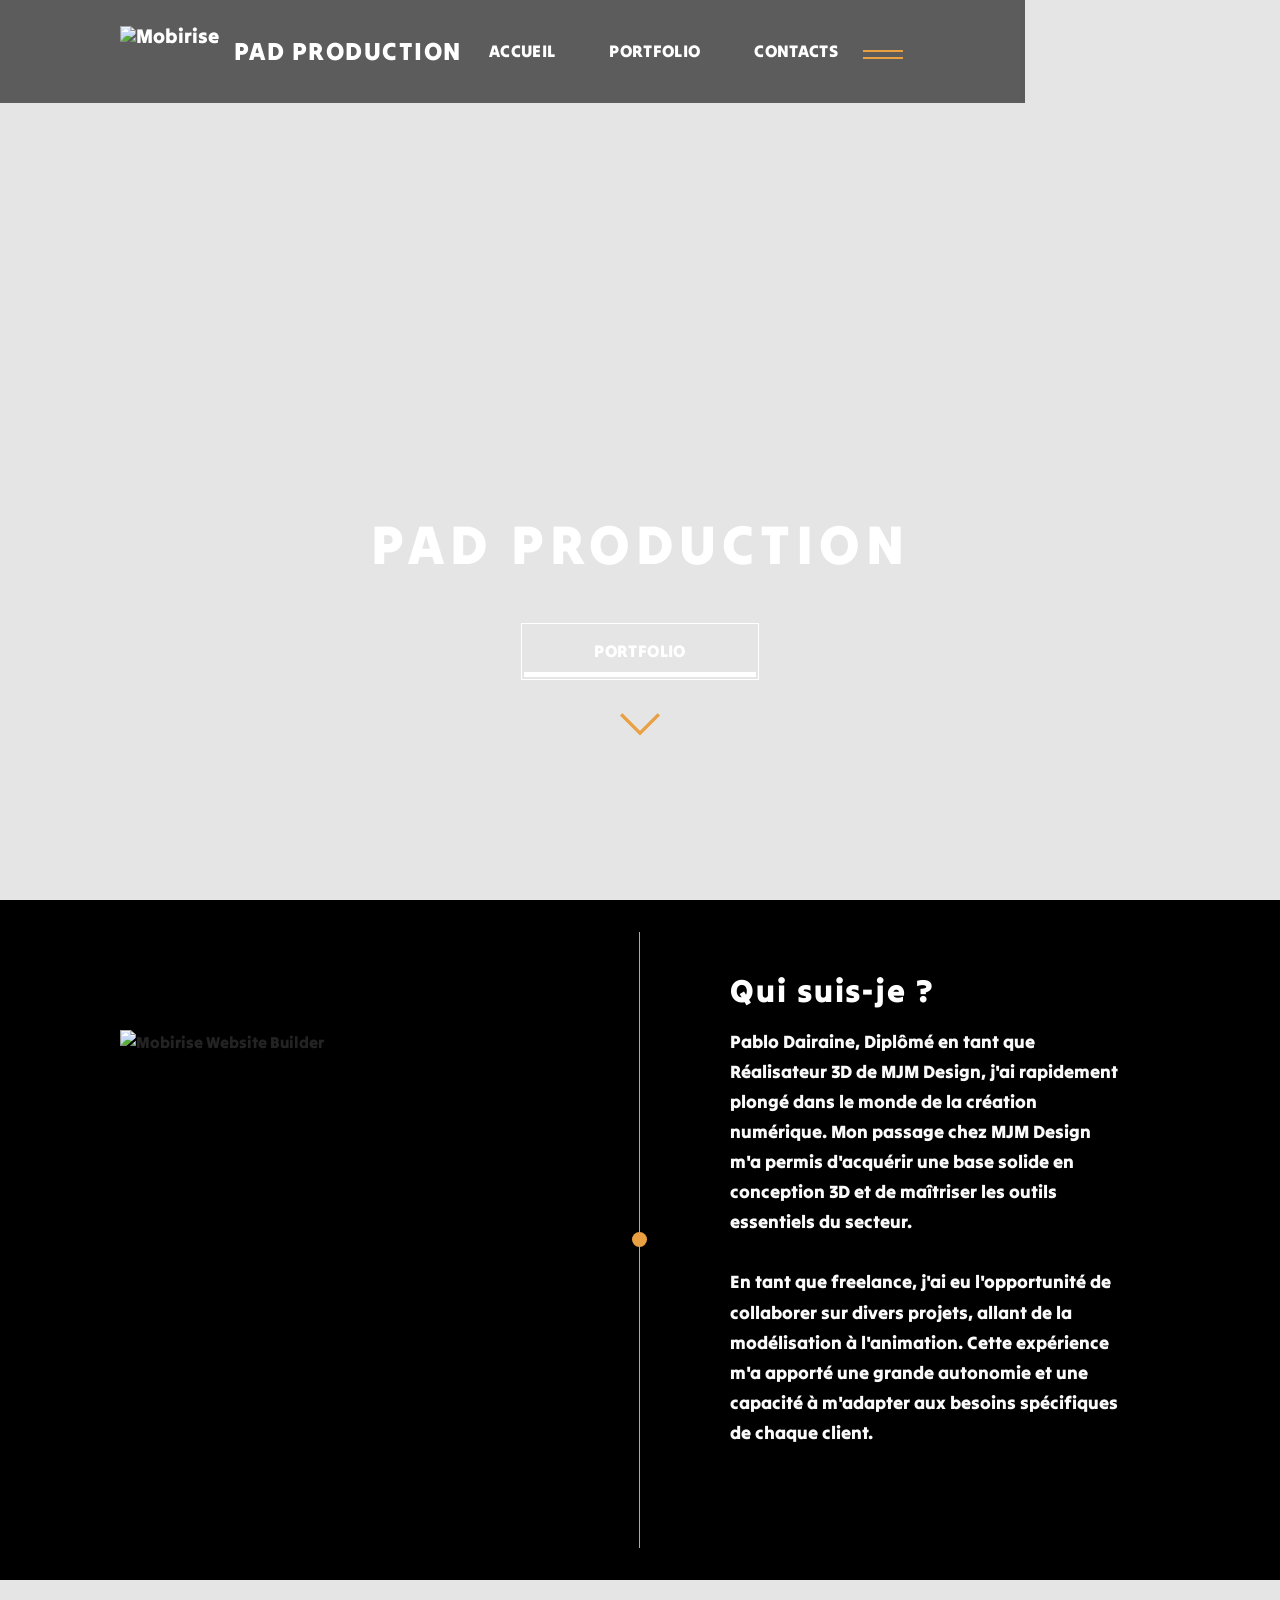
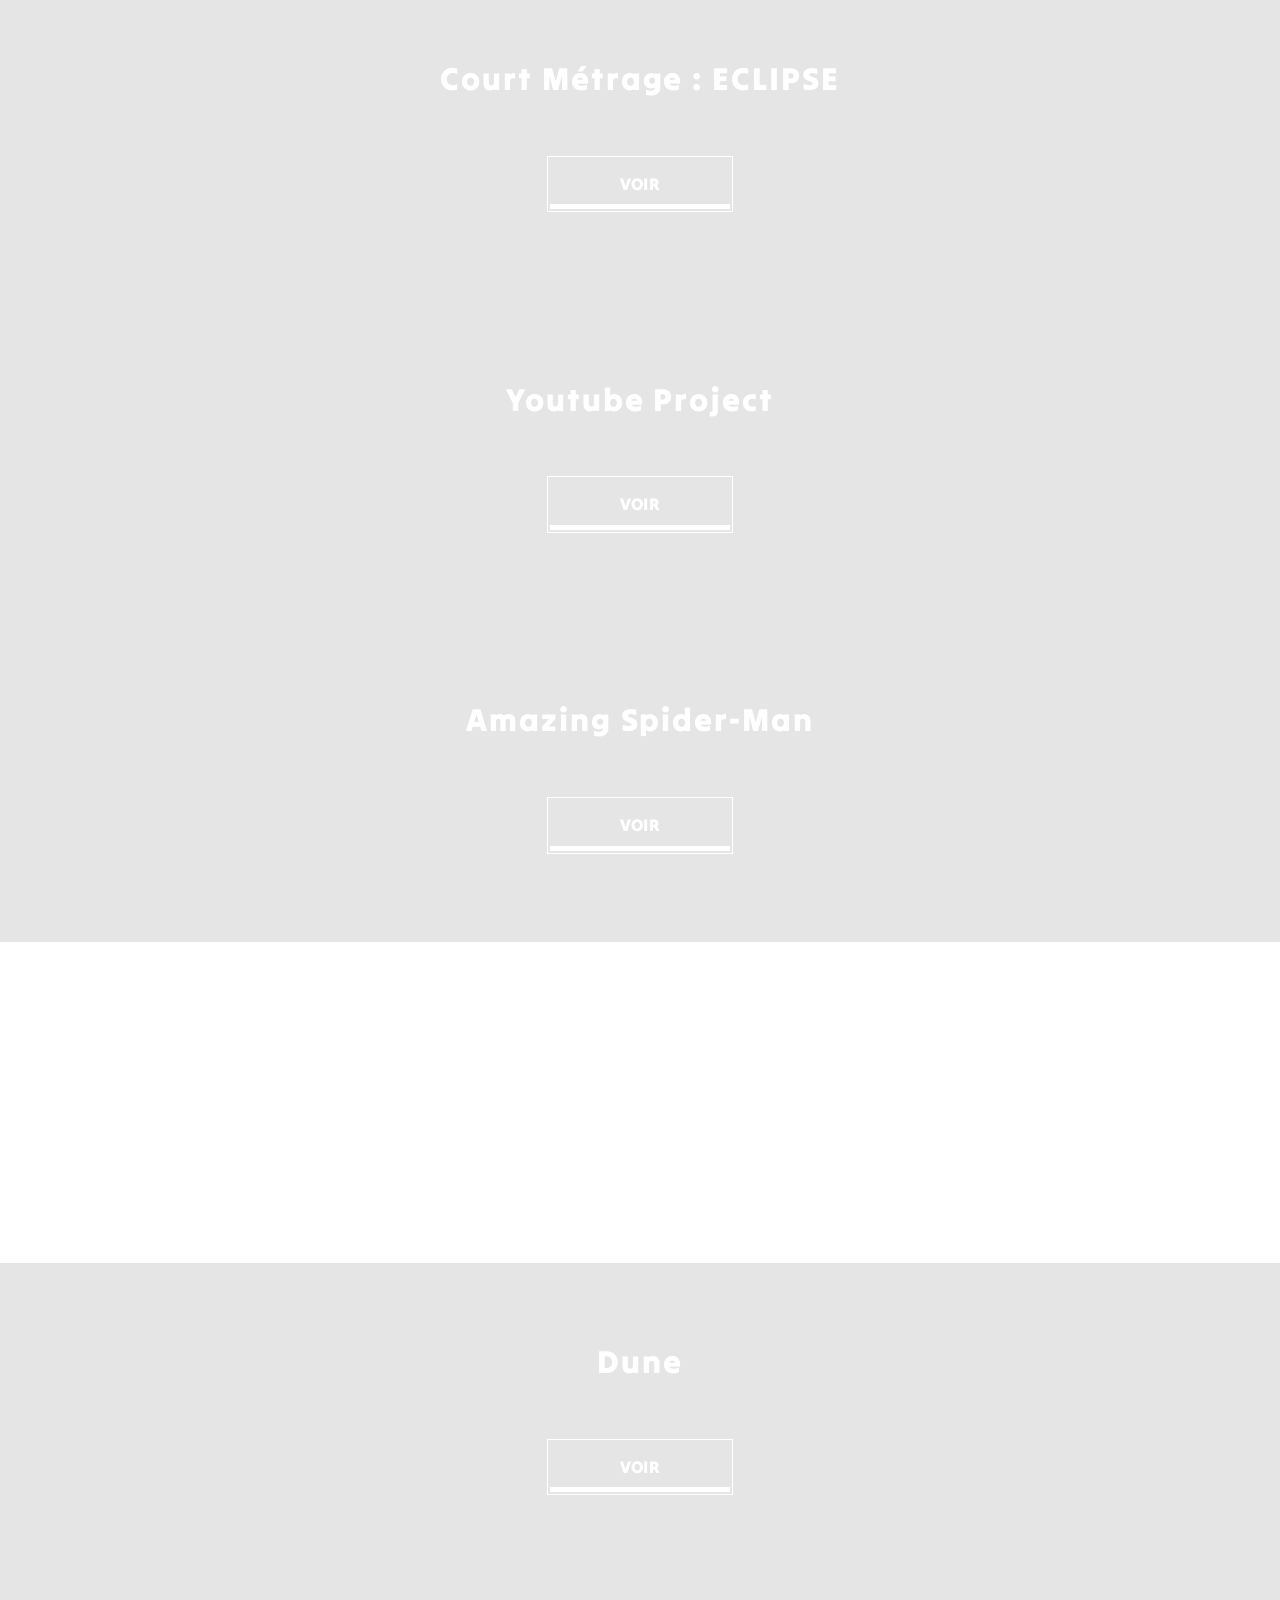
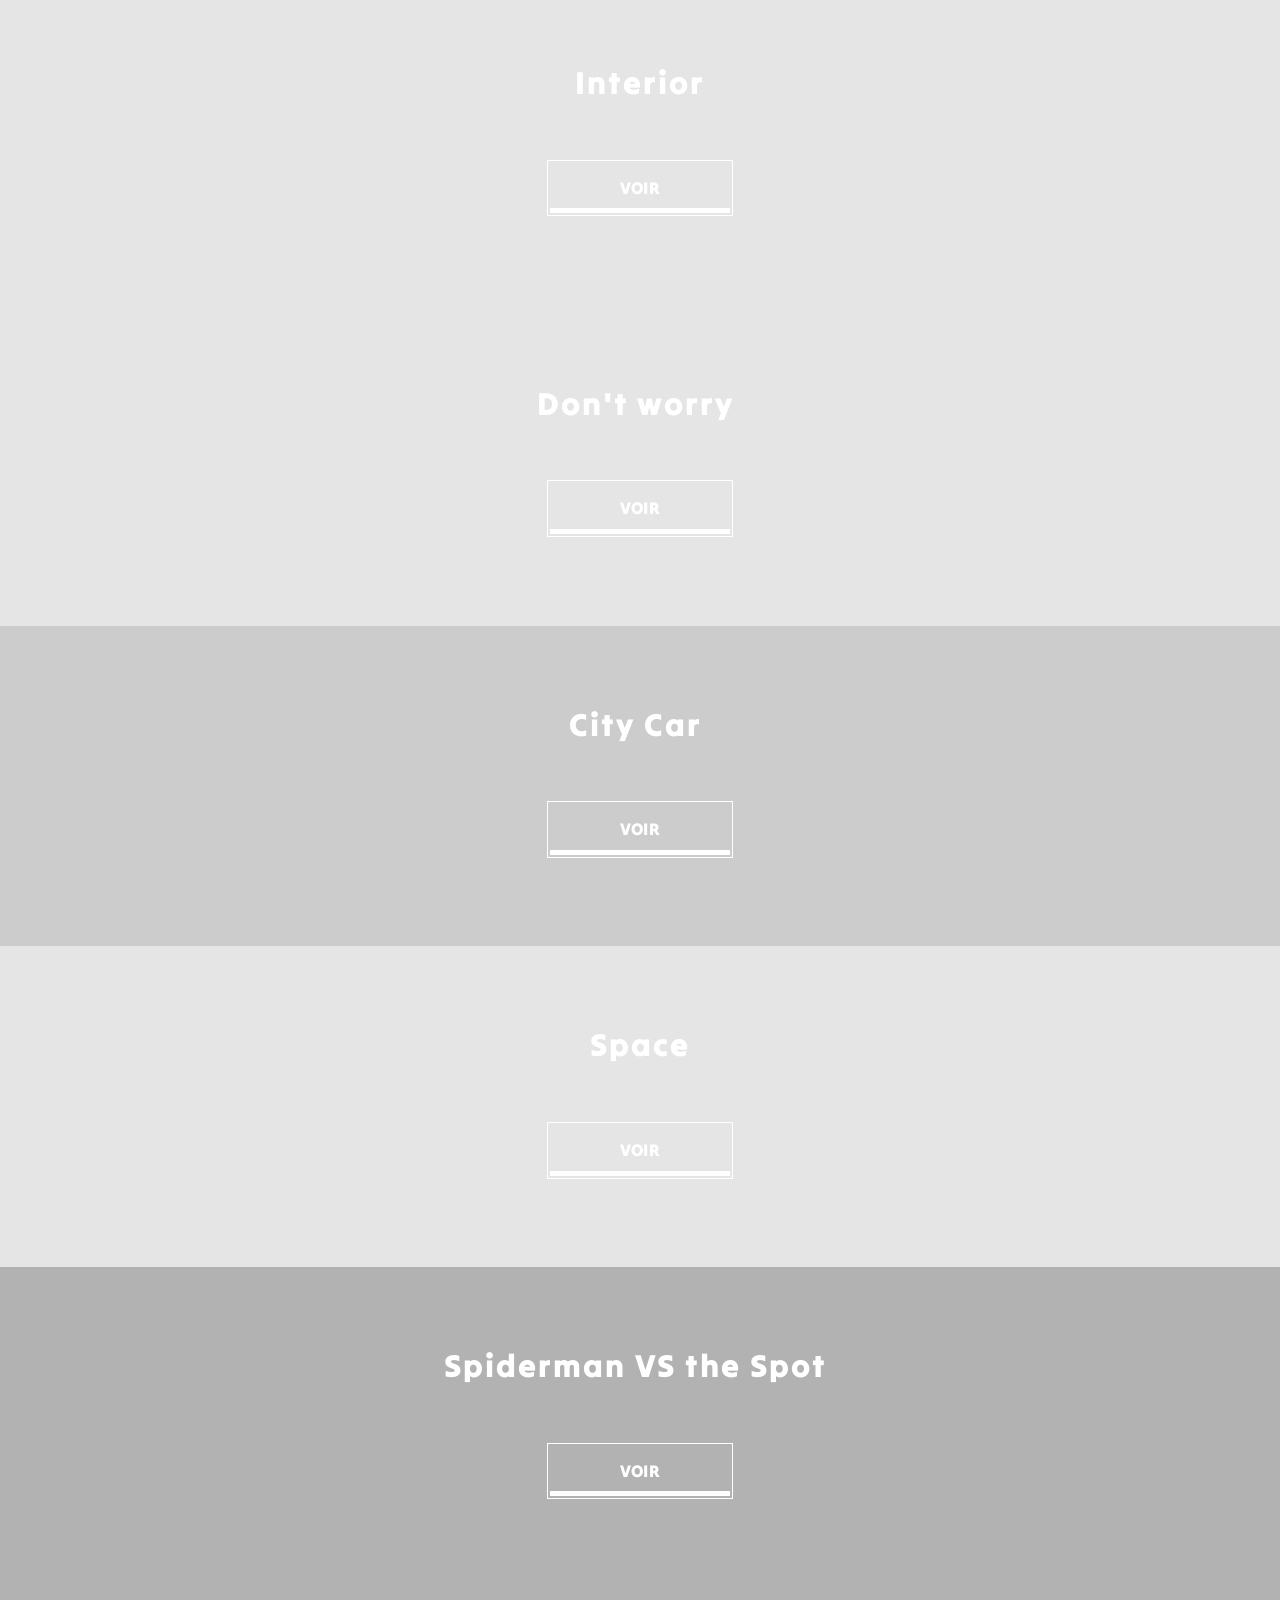
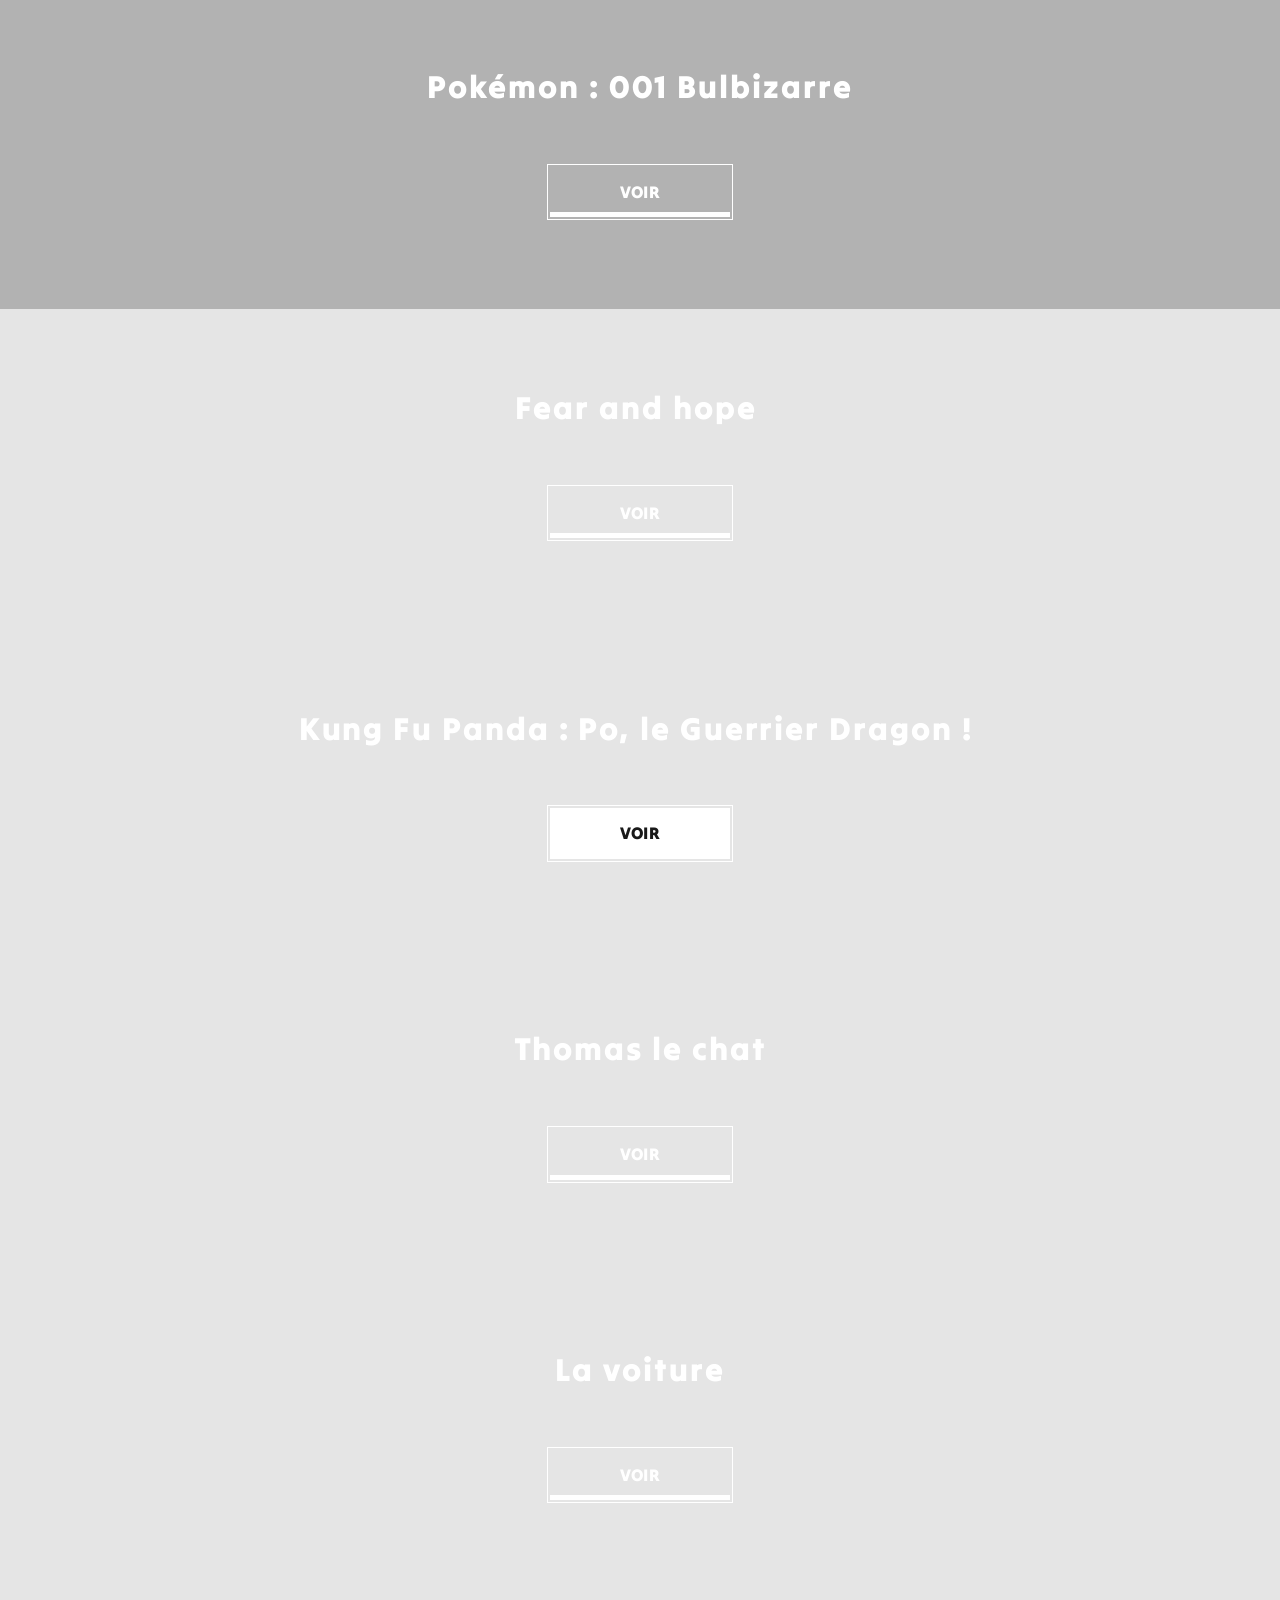
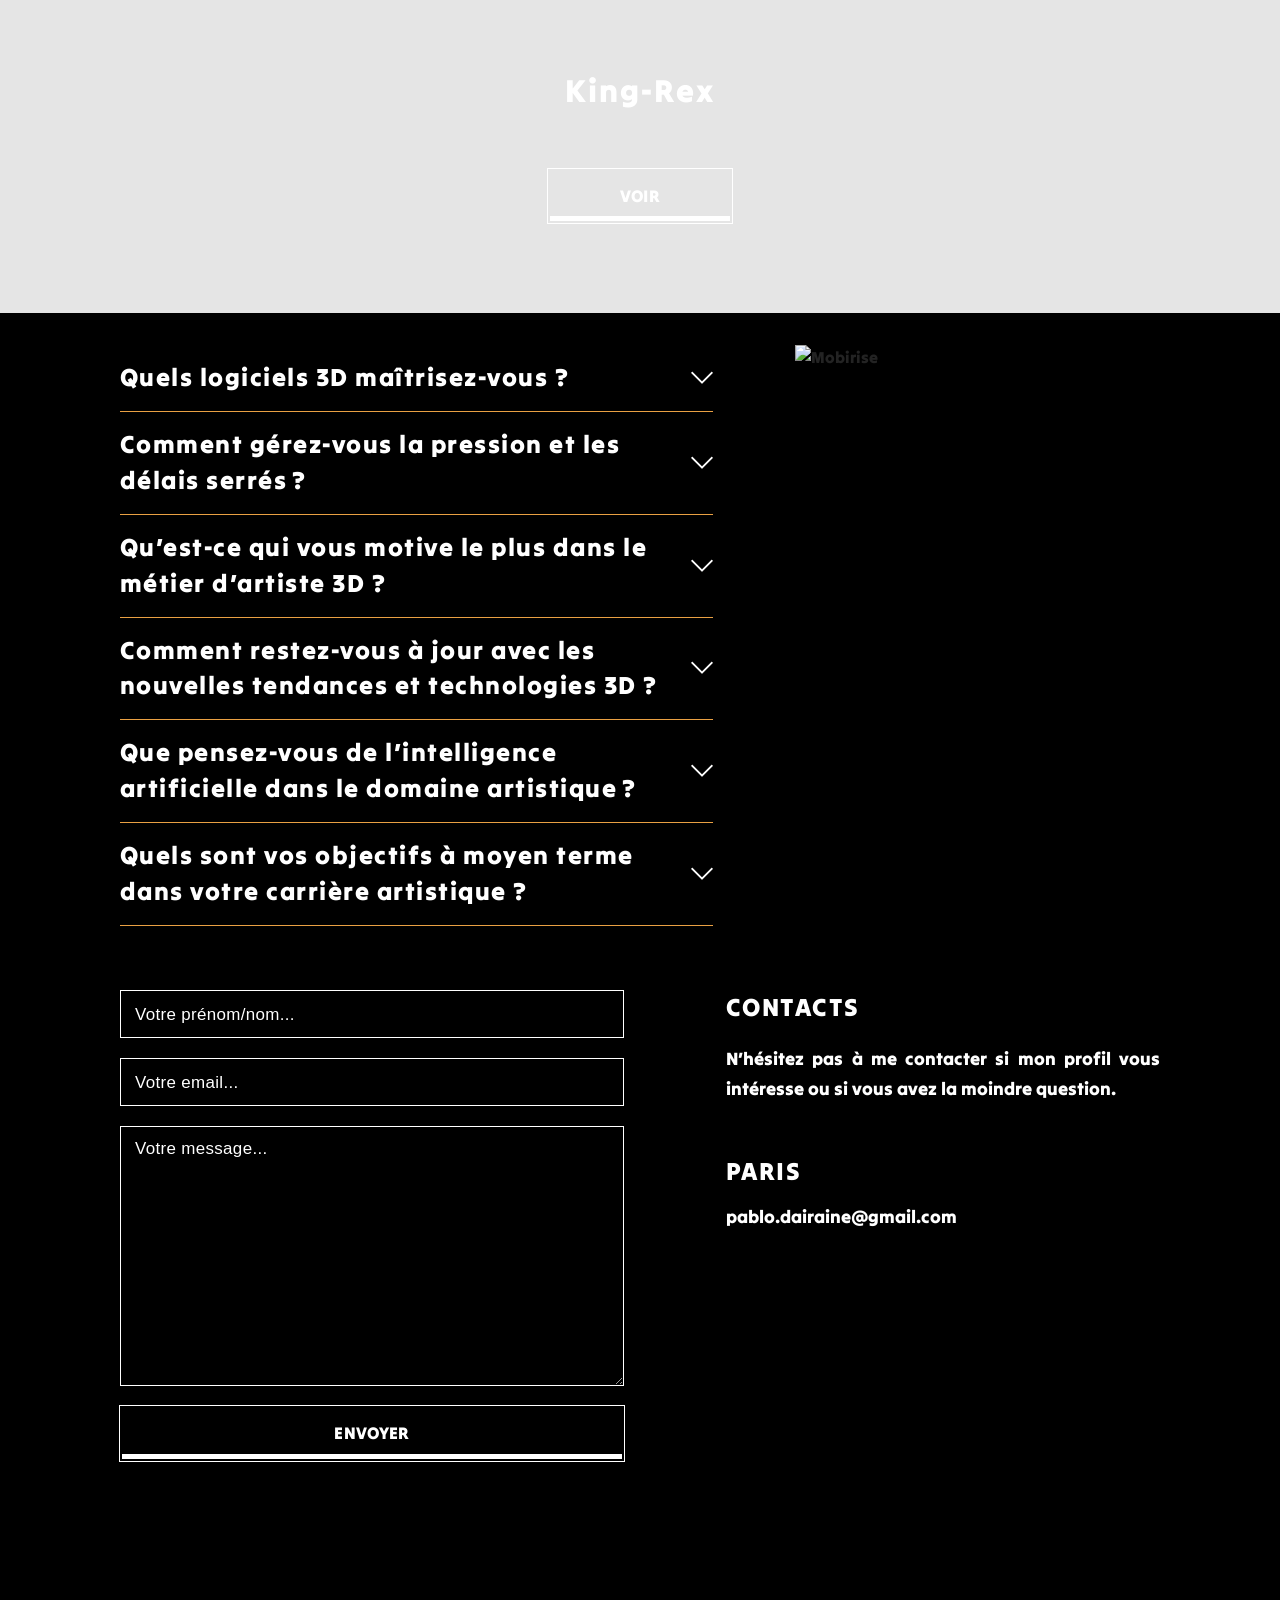
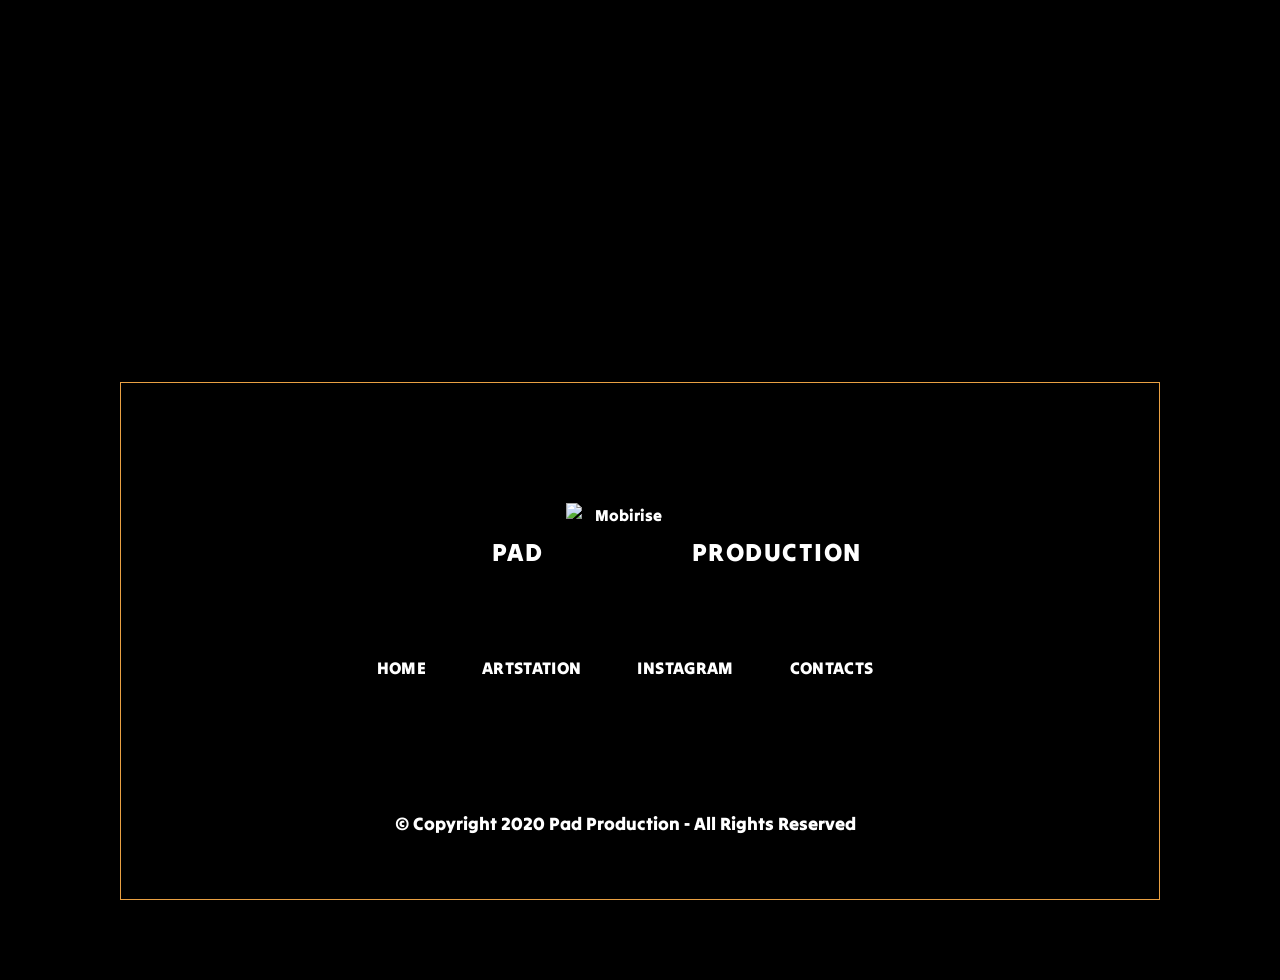
==== commit 19c026df: "create github pages" ====
--- a/index.html
+++ b/index.html
@@ -1,10 +1,10 @@
 <!DOCTYPE html>
 <html  >
 <head>
-  
+  <!-- Site made with Mobirise Website Builder v6.1.12, https://mobirise.com -->
   <meta charset="UTF-8">
   <meta http-equiv="X-UA-Compatible" content="IE=edge">
-  
+  <meta name="generator" content="Mobirise v6.1.12, mobirise.com">
   <meta name="viewport" content="width=device-width, initial-scale=1, minimum-scale=1">
   <link rel="shortcut icon" href="assets/images/pad.png-128x128.png" type="image/x-icon">
   <meta name="description" content="">
@@ -16,13 +16,12 @@
   <link rel="stylesheet" href="assets/bootstrap/css/bootstrap.min.css">
   <link rel="stylesheet" href="assets/parallax/jarallax.css">
   <link rel="stylesheet" href="assets/animatecss/animate.css">
-  <link rel="stylesheet" href="assets/popup-overlay-plugin/style.css">
   <link rel="stylesheet" href="assets/dropdown/css/style.css">
   <link rel="stylesheet" href="assets/socicon/css/styles.css">
   <link rel="stylesheet" href="assets/theme/css/style.css">
   <link rel="preload" href="https://fonts.googleapis.com/css?family=Tilt+Warp:400&display=swap" as="style" onload="this.onload=null;this.rel='stylesheet'">
   <noscript><link rel="stylesheet" href="https://fonts.googleapis.com/css?family=Tilt+Warp:400&display=swap"></noscript>
-  <link rel="preload" as="style" href="assets/mobirise/css/mbr-additional.css?v=J4MtZE"><link rel="stylesheet" href="assets/mobirise/css/mbr-additional.css?v=J4MtZE" type="text/css">
+  <link rel="preload" as="style" href="assets/mobirise/css/mbr-additional.css?v=yAMK5t"><link rel="stylesheet" href="assets/mobirise/css/mbr-additional.css?v=yAMK5t" type="text/css">
 
   
   
@@ -39,7 +38,7 @@
             <div class="navbar-brand d-flex">
                 <span class="navbar-logo">
                     <a href="index.html#top">
-                        <img src="[data-uri]" alt="" style="height: 3.2rem;" loading="lazy" class="lazyload" data-src="assets/images/logo4mail.png-121x121.png">
+                        <img src="assets/images/logo4mail.png-121x121.png" alt="Mobirise" style="height: 3.2rem;">
                     </a>
                 </span>
                 <span class="navbar-caption-wrap"><a class="navbar-caption text-primary display-5" href="index.html#top">PAD PRODUCTION</a></span>
@@ -53,16 +52,16 @@
                 </button>
             </div>
             <div class="collapse navbar-collapse" id="navbarSupportedContent">
-                <ul class="navbar-nav nav-dropdown" data-app-modern-menu="true"><li class="nav-item"><a class="nav-link link text-primary display-4" href="#">ACCUEIL</a></li>
+                <ul class="navbar-nav nav-dropdown" data-app-modern-menu="true"><li class="nav-item"><a class="nav-link link text-primary display-4" href="https://mobirise.com">ACCUEIL</a></li>
                     <li class="nav-item"><a class="nav-link link text-primary display-4" href="index.html#content5-0">PORTFOLIO</a></li>
                     
                     
                     <li class="nav-item"><a class="nav-link link text-primary display-4" href="index.html#form1-f">CONTACTS</a></li></ul>
                 <div class="icons-menu-main">
-                    <a class="iconfont-wrapper" href="#" target="_blank">
+                    <a class="iconfont-wrapper" href="https://mobiri.se" target="_blank">
                         <span class="p-2 mbr-iconfont socicon-facebook socicon"></span>
                     </a>
-                    <a class="iconfont-wrapper" href="#" target="_blank">
+                    <a class="iconfont-wrapper" href="https://mobiri.se" target="_blank">
                         <span class="p-2 mbr-iconfont socicon-twitter socicon"></span>
                     </a>
                     
@@ -70,7 +69,7 @@
                 </div>
 
                 <div class="mbr-section-btn-main" role="tablist">
-                    <a class="btn btn-primary-outline display-4" href="#">
+                    <a class="btn btn-primary-outline display-4" href="https://mobiri.se">
                         BUY NOW
                     </a>
                 </div>
@@ -149,7 +148,7 @@
         <div class="row">
             <div class="col-12 col-lg-6 card">
                 <div class="image-wrapper">
-                    <img src="[data-uri]" alt="" loading="lazy" class="lazyload" data-src="assets/images/moi.jpg-1015x1015.jpg">
+                    <img src="assets/images/moi.jpg-1015x1015.jpg" alt="Mobirise Website Builder">
                 </div>
             </div>
             <div class="col-12 col-lg-6 card">
@@ -585,7 +584,7 @@
             </div>
             <div class="col-12 col-lg-5">
                 <div class="image-wrapper">
-                    <img src="[data-uri]" alt="" loading="lazy" class="lazyload" data-src="assets/images/px-production-4.jpg-1920x1920.jpg">
+                    <img src="assets/images/px-production-4.jpg-1920x1920.jpg" alt="Mobirise">
                 </div>
             </div>
         </div>
@@ -622,7 +621,7 @@
                 </div>
             </div>
             <div class="col-12 col-lg-6 mx-auto mbr-form" data-form-type="formoid">
-                <form action="https://mobirise.eu/" method="POST" class="mbr-form form-with-styler" data-form-title="Form Name"><input type="hidden" name="email" data-form-email="true" value="guyl4ML1jmFIHe8YxkmDvtFLpK1GB4e+fTErxavIAWR7ygimOFPWQbZnj8aLx9yHlK+vM1C/+W4U8ckS9HdeIz8L6O3W1tV71gfZ4G7wxju4vhOgOTzMA3iot/H09Mhz.RFJQqiANe+UGyXXTOcUmoSHex/ytY8r/EoKik9WLLjroTuSk1o71rcTy4bSTn7jX3i9+lV0/iPGy4CWTjO7SAyFcNtDLb6Ohp5AOVqUp6iCVsQ7+n9FksFA7LdxtiTOx">
+                <form action="https://mobirise.eu/" method="POST" class="mbr-form form-with-styler" data-form-title="Form Name"><input type="hidden" name="email" data-form-email="true" value="j/ymPtwsLH1TdbW346L6WrFuLLv4uizb8nww6tlI5K2sok4U6QputEEuc6w9ydMGNpQ/KhwGRvgObb5kYl6X3j/o/O+d08ofciehBRypBeuBkHxUgmhelDjZRoHNPYca.SnRMkMhLT5bBb1iqsfjqm+Dm3k7JJMibXchAWDQQZRAZ/KKl829kj7uLyr/KQ2+1gJqiE4ofa9tiQHjogWxS7JjkqdgCQs0iQzh/fmxOFPvPgwdgXMltCx9lsIvuM41Y">
                     <div class="row">
                         <div hidden="hidden" data-form-alert="" class="alert alert-success col-12">Merci pour votre message !</div>
                         <div hidden="hidden" data-form-alert-danger="" class="alert alert-danger col-12"> Oops...! some
@@ -657,7 +656,7 @@
     <div class="container-fluid">
         <div class="row">
             <div class="col-12">
-                <div class="google-map"><iframe frameborder="0" style="border:0" src="https://www.google.com/maps/embed?pb=!1m18!1m12!1m3!1d16309.387554428187!2d2.2155829038740427!3d48.86177627595018!2m3!1f0!2f0!3f0!3m2!1i1024!2i768!4f13.1!3m3!1m2!1s0x47e67ab3264355e9%3A0x50b82c368941b40!2s16e%20Arrondissement%2C%20Paris!5e0!3m2!1sfr!2sfr!4v1770459760353!5m2!1sfr!2sfr" allowfullscreen="" loading="lazy" class="lazyload"></iframe></div>
+                <div class="google-map"><iframe frameborder="0" style="border:0" src="https://www.google.com/maps/embed?pb=!1m18!1m12!1m3!1d16309.387554428187!2d2.2155829038740427!3d48.86177627595018!2m3!1f0!2f0!3f0!3m2!1i1024!2i768!4f13.1!3m3!1m2!1s0x47e67ab3264355e9%3A0x50b82c368941b40!2s16e%20Arrondissement%2C%20Paris!5e0!3m2!1sfr!2sfr!4v1770459760353!5m2!1sfr!2sfr" allowfullscreen=""></iframe></div>
             </div>
         </div>
     </div>
@@ -677,7 +676,7 @@
                     <div class="title-wrap">
                         <h2 class="mbr-section-title mbr-fonts-style display-5">&nbsp; &nbsp; &nbsp; &nbsp; &nbsp; &nbsp; &nbsp; &nbsp; PAD&nbsp;</h2>
                         <div class="logo-wrap">
-                            <img src="[data-uri]" alt="" loading="lazy" class="lazyload" data-src="assets/images/pad.png-220x220.png">
+                            <img src="assets/images/pad.png-220x220.png" alt="Mobirise">
                         </div>
                         <h2 class="mbr-section-title mbr-fonts-style display-5">
                             PRODUCTION</h2>
@@ -731,6 +730,5 @@
   
   
   <input name="animation" type="hidden">
-  <script>"use strict";if("loading"in HTMLImageElement.prototype){document.querySelectorAll('img[loading="lazy"]').forEach(e=>{e.src=e.dataset.src;if(e.getAttribute("style")){e.setAttribute("data-temp-style",e.getAttribute("style"))};if(e.getAttribute("data-aspectratio")){e.style.paddingTop=100*e.getAttribute("data-aspectratio")+"%";e.style.height=0;}e.onload=function(){if(e.getAttribute("data-temp-style")){e.setAttribute("style", e.getAttribute("data-temp-style"))}else{e.removeAttribute("style")};e.removeAttribute("data-temp-style")}})}else{const e=document.createElement("script");e.src="https://cdnjs.cloudflare.com/ajax/libs/lazysizes/5.1.2/lazysizes.min.js";document.body.appendChild(e)}</script>
-</body>
+  </body>
 </html>
--- a/assets/theme/css/style.css
+++ b/assets/theme/css/style.css
@@ -0,0 +1,961 @@
+.engine {
+	position: absolute;
+	text-indent: -2400px;
+	text-align: center;
+	padding: 0;
+	top: 0;
+	left: -2400px;
+}@charset "UTF-8";
+section {
+  background-color: #ffffff;
+}
+
+body {
+  font-style: normal;
+  line-height: 1.5;
+  font-weight: 400;
+  color: #232323;
+  position: relative;
+}
+
+button {
+  background-color: transparent;
+  border-color: transparent;
+}
+
+section,
+.container,
+.container-fluid {
+  position: relative;
+  word-wrap: break-word;
+}
+
+a.mbr-iconfont:hover {
+  text-decoration: none;
+}
+
+.article .lead p,
+.article .lead ul,
+.article .lead ol,
+.article .lead pre,
+.article .lead blockquote {
+  margin-bottom: 0;
+}
+
+a {
+  font-style: normal;
+  font-weight: 400;
+  cursor: pointer;
+}
+a, a:hover {
+  text-decoration: none;
+}
+
+.mbr-section-title {
+  font-style: normal;
+  line-height: 1.3;
+}
+
+.mbr-section-subtitle {
+  line-height: 1.3;
+}
+
+.mbr-text {
+  font-style: normal;
+  line-height: 1.7;
+}
+
+h1,
+h2,
+h3,
+h4,
+h5,
+h6,
+.display-1,
+.display-2,
+.display-4,
+.display-5,
+.display-7,
+span,
+p,
+a {
+  line-height: 1;
+  word-break: break-word;
+  word-wrap: break-word;
+  font-weight: 400;
+}
+
+b,
+strong {
+  font-weight: bold;
+}
+
+input:-webkit-autofill, input:-webkit-autofill:hover, input:-webkit-autofill:focus, input:-webkit-autofill:active {
+  transition-delay: 9999s;
+  -webkit-transition-property: background-color, color;
+  transition-property: background-color, color;
+}
+
+textarea[type=hidden] {
+  display: none;
+}
+
+section {
+  background-position: 50% 50%;
+  background-repeat: no-repeat;
+  background-size: cover;
+}
+section .mbr-background-video,
+section .mbr-background-video-preview {
+  position: absolute;
+  bottom: 0;
+  left: 0;
+  right: 0;
+  top: 0;
+}
+
+.hidden {
+  visibility: hidden;
+}
+
+.mbr-z-index20 {
+  z-index: 20;
+}
+
+/*! Base colors */
+.mbr-white {
+  color: #ffffff;
+}
+
+.mbr-black {
+  color: #111111;
+}
+
+.mbr-bg-white {
+  background-color: #ffffff;
+}
+
+.mbr-bg-black {
+  background-color: #000000;
+}
+
+/*! Text-aligns */
+.align-left {
+  text-align: left;
+}
+
+.align-center {
+  text-align: center;
+}
+
+.align-right {
+  text-align: right;
+}
+
+/*! Font-weight  */
+.mbr-light {
+  font-weight: 300;
+}
+
+.mbr-regular {
+  font-weight: 400;
+}
+
+.mbr-semibold {
+  font-weight: 500;
+}
+
+.mbr-bold {
+  font-weight: 700;
+}
+
+/*! Media  */
+.media-content {
+  flex-basis: 100%;
+}
+
+.media-container-row {
+  display: flex;
+  flex-direction: row;
+  flex-wrap: wrap;
+  justify-content: center;
+  align-content: center;
+  align-items: start;
+}
+.media-container-row .media-size-item {
+  width: 400px;
+}
+
+.media-container-column {
+  display: flex;
+  flex-direction: column;
+  flex-wrap: wrap;
+  justify-content: center;
+  align-content: center;
+  align-items: stretch;
+}
+.media-container-column > * {
+  width: 100%;
+}
+
+@media (min-width: 992px) {
+  .media-container-row {
+    flex-wrap: nowrap;
+  }
+}
+figure {
+  margin-bottom: 0;
+  overflow: hidden;
+}
+
+figure[mbr-media-size] {
+  transition: width 0.1s;
+}
+
+img,
+iframe {
+  display: block;
+  width: 100%;
+}
+
+.card {
+  background-color: transparent;
+  border: none;
+}
+
+.card-box {
+  width: 100%;
+}
+
+.card-img {
+  text-align: center;
+  flex-shrink: 0;
+  -webkit-flex-shrink: 0;
+}
+
+.media {
+  max-width: 100%;
+  margin: 0 auto;
+}
+
+.mbr-figure {
+  align-self: center;
+}
+
+.media-container > div {
+  max-width: 100%;
+}
+
+.mbr-figure img,
+.card-img img {
+  width: 100%;
+}
+
+@media (max-width: 991px) {
+  .media-size-item {
+    width: auto !important;
+  }
+
+  .media {
+    width: auto;
+  }
+
+  .mbr-figure {
+    width: 100% !important;
+  }
+}
+/*! Buttons */
+.mbr-section-btn {
+  margin-left: -0.6rem;
+  margin-right: -0.6rem;
+  font-size: 0;
+}
+
+.btn {
+  font-weight: 600;
+  border-width: 1px;
+  font-style: normal;
+  margin: 0.6rem 0.6rem;
+  white-space: normal;
+  transition: all 0.2s ease-in-out;
+  display: inline-flex;
+  align-items: center;
+  justify-content: center;
+  word-break: break-word;
+}
+
+.btn-sm {
+  font-weight: 600;
+  letter-spacing: 0px;
+  transition: all 0.3s ease-in-out;
+}
+
+.btn-md {
+  font-weight: 600;
+  letter-spacing: 0px;
+  transition: all 0.3s ease-in-out;
+}
+
+.btn-lg {
+  font-weight: 600;
+  letter-spacing: 0px;
+  transition: all 0.3s ease-in-out;
+}
+
+.btn-form {
+  margin: 0;
+}
+.btn-form:hover {
+  cursor: pointer;
+}
+
+nav .mbr-section-btn {
+  margin-left: 0rem;
+  margin-right: 0rem;
+}
+
+/*! Btn icon margin */
+.btn .mbr-iconfont,
+.btn.btn-sm .mbr-iconfont {
+  order: 1;
+  cursor: pointer;
+  margin-left: 0.5rem;
+  vertical-align: sub;
+}
+
+.btn.btn-md .mbr-iconfont,
+.btn.btn-md .mbr-iconfont {
+  margin-left: 0.8rem;
+}
+
+.mbr-regular {
+  font-weight: 400;
+}
+
+.mbr-semibold {
+  font-weight: 500;
+}
+
+.mbr-bold {
+  font-weight: 700;
+}
+
+[type=submit] {
+  -webkit-appearance: none;
+}
+
+/*! Full-screen */
+.mbr-fullscreen .mbr-overlay {
+  min-height: 100vh;
+}
+
+.mbr-fullscreen {
+  display: flex;
+  display: -moz-flex;
+  display: -ms-flex;
+  display: -o-flex;
+  align-items: center;
+  min-height: 100vh;
+  padding-top: 3rem;
+  padding-bottom: 3rem;
+}
+
+/*! Map */
+.map {
+  height: 25rem;
+  position: relative;
+}
+.map iframe {
+  width: 100%;
+  height: 100%;
+}
+
+/*! Scroll to top arrow */
+.mbr-arrow-up {
+  bottom: 25px;
+  right: 90px;
+  position: fixed;
+  text-align: right;
+  z-index: 5000;
+  color: #ffffff;
+  font-size: 22px;
+}
+
+.mbr-arrow-up a {
+  background: rgba(0, 0, 0, 0.2);
+  border-radius: 50%;
+  color: #fff;
+  display: inline-block;
+  height: 60px;
+  width: 60px;
+  border: 2px solid #fff;
+  outline-style: none !important;
+  position: relative;
+  text-decoration: none;
+  transition: all 0.3s ease-in-out;
+  cursor: pointer;
+  text-align: center;
+}
+.mbr-arrow-up a:hover {
+  background-color: rgba(0, 0, 0, 0.4);
+}
+.mbr-arrow-up a i {
+  line-height: 60px;
+}
+
+.mbr-arrow-up-icon {
+  display: block;
+  color: #fff;
+}
+
+.mbr-arrow-up-icon::before {
+  content: "›";
+  display: inline-block;
+  font-family: serif;
+  font-size: 22px;
+  line-height: 1;
+  font-style: normal;
+  position: relative;
+  top: 6px;
+  left: -4px;
+  transform: rotate(-90deg);
+}
+
+/*! Arrow Down */
+.mbr-arrow {
+  position: absolute;
+  bottom: 45px;
+  left: 50%;
+  width: 60px;
+  height: 60px;
+  cursor: pointer;
+  background-color: rgba(80, 80, 80, 0.5);
+  border-radius: 50%;
+  transform: translateX(-50%);
+}
+@media (max-width: 767px) {
+  .mbr-arrow {
+    display: none;
+  }
+}
+.mbr-arrow > a {
+  display: inline-block;
+  text-decoration: none;
+  outline-style: none;
+  -webkit-animation: arrowdown 1.7s ease-in-out infinite;
+          animation: arrowdown 1.7s ease-in-out infinite;
+  color: #ffffff;
+}
+.mbr-arrow > a > i {
+  position: absolute;
+  top: -2px;
+  left: 15px;
+  font-size: 2rem;
+}
+
+#scrollToTop a i::before {
+  content: "";
+  position: absolute;
+  display: block;
+  border-bottom: 2.5px solid #fff;
+  border-left: 2.5px solid #fff;
+  width: 27.8%;
+  height: 27.8%;
+  left: 50%;
+  top: 51%;
+  transform: translateY(-30%) translateX(-50%) rotate(135deg);
+}
+
+@keyframes arrowdown {
+  0% {
+    transform: translateY(0px);
+  }
+  50% {
+    transform: translateY(-5px);
+  }
+  100% {
+    transform: translateY(0px);
+  }
+}
+@-webkit-keyframes arrowdown {
+  0% {
+    transform: translateY(0px);
+  }
+  50% {
+    transform: translateY(-5px);
+  }
+  100% {
+    transform: translateY(0px);
+  }
+}
+@media (max-width: 500px) {
+  .mbr-arrow-up {
+    left: 0;
+    right: 0;
+    text-align: center;
+  }
+}
+/*Gradients animation*/
+@keyframes gradient-animation {
+  from {
+    background-position: 0% 100%;
+    -webkit-animation-timing-function: ease-in-out;
+            animation-timing-function: ease-in-out;
+  }
+  to {
+    background-position: 100% 0%;
+    -webkit-animation-timing-function: ease-in-out;
+            animation-timing-function: ease-in-out;
+  }
+}
+@-webkit-keyframes gradient-animation {
+  from {
+    background-position: 0% 100%;
+    -webkit-animation-timing-function: ease-in-out;
+            animation-timing-function: ease-in-out;
+  }
+  to {
+    background-position: 100% 0%;
+    -webkit-animation-timing-function: ease-in-out;
+            animation-timing-function: ease-in-out;
+  }
+}
+.bg-gradient {
+  background-size: 200% 200%;
+  animation: gradient-animation 5s infinite alternate;
+  -webkit-animation: gradient-animation 5s infinite alternate;
+}
+
+.menu .navbar-brand {
+  display: -webkit-flex;
+}
+.menu .navbar-brand span {
+  display: flex;
+  display: -webkit-flex;
+}
+.menu .navbar-brand .navbar-caption-wrap {
+  display: -webkit-flex;
+}
+.menu .navbar-brand .navbar-logo img {
+  display: -webkit-flex;
+  width: auto;
+}
+@media (min-width: 768px) and (max-width: 991px) {
+  .menu .navbar-toggleable-sm .navbar-nav {
+    display: -ms-flexbox;
+  }
+}
+@media (max-width: 991px) {
+  .menu .navbar-collapse {
+    max-height: 93.5vh;
+  }
+  .menu .navbar-collapse.show {
+    overflow: auto;
+  }
+}
+@media (min-width: 992px) {
+  .menu .navbar-nav.nav-dropdown {
+    display: -webkit-flex;
+  }
+  .menu .navbar-toggleable-sm .navbar-collapse {
+    display: -webkit-flex !important;
+  }
+  .menu .collapsed .navbar-collapse {
+    max-height: 93.5vh;
+  }
+  .menu .collapsed .navbar-collapse.show {
+    overflow: auto;
+  }
+}
+@media (max-width: 767px) {
+  .menu .navbar-collapse {
+    max-height: 80vh;
+  }
+}
+
+.nav-link .mbr-iconfont {
+  margin-right: 0.5rem;
+}
+
+.navbar {
+  display: -webkit-flex;
+  -webkit-flex-wrap: wrap;
+  -webkit-align-items: center;
+  -webkit-justify-content: space-between;
+}
+
+.navbar-collapse {
+  -webkit-flex-basis: 100%;
+  -webkit-flex-grow: 1;
+  -webkit-align-items: center;
+}
+
+.nav-dropdown .link {
+  padding: 0.667em 1.667em !important;
+  margin: 0 !important;
+}
+
+.nav {
+  display: -webkit-flex;
+  -webkit-flex-wrap: wrap;
+}
+
+.row {
+  display: -webkit-flex;
+  -webkit-flex-wrap: wrap;
+}
+
+.justify-content-center {
+  -webkit-justify-content: center;
+}
+
+.form-inline {
+  display: -webkit-flex;
+}
+
+.card-wrapper {
+  -webkit-flex: 1;
+}
+
+.carousel-control {
+  z-index: 10;
+  display: -webkit-flex;
+}
+
+.carousel-controls {
+  display: -webkit-flex;
+}
+
+.media {
+  display: -webkit-flex;
+}
+
+.form-group:focus {
+  outline: none;
+}
+
+.jq-selectbox__select {
+  padding: 7px 0;
+  position: relative;
+}
+
+.jq-selectbox__dropdown {
+  overflow: hidden;
+  border-radius: 10px;
+  position: absolute;
+  top: 100%;
+  left: 0 !important;
+  width: 100% !important;
+}
+
+.jq-selectbox__trigger-arrow {
+  right: 0;
+  transform: translateY(-50%);
+}
+
+.jq-selectbox li {
+  padding: 1.07em 0.5em;
+}
+
+input[type=range] {
+  padding-left: 0 !important;
+  padding-right: 0 !important;
+}
+
+.modal-dialog,
+.modal-content {
+  height: 100%;
+}
+
+.modal-dialog .carousel-inner {
+  height: calc(100vh - 1.75rem);
+}
+@media (max-width: 575px) {
+  .modal-dialog .carousel-inner {
+    height: calc(100vh - 1rem);
+  }
+}
+
+.carousel-item {
+  text-align: center;
+}
+
+.carousel-item img {
+  margin: auto;
+}
+
+.navbar-toggler {
+  align-self: flex-start;
+  padding: 0.25rem 0.75rem;
+  font-size: 1.25rem;
+  line-height: 1;
+  background: transparent;
+  border: 1px solid transparent;
+  border-radius: 0.25rem;
+}
+
+.navbar-toggler:focus,
+.navbar-toggler:hover {
+  text-decoration: none;
+  box-shadow: none;
+}
+
+.navbar-toggler-icon {
+  display: inline-block;
+  width: 1.5em;
+  height: 1.5em;
+  vertical-align: middle;
+  content: "";
+  background: no-repeat center center;
+  background-size: 100% 100%;
+}
+
+.navbar-toggler-left {
+  position: absolute;
+  left: 1rem;
+}
+
+.navbar-toggler-right {
+  position: absolute;
+  right: 1rem;
+}
+
+.card-img {
+  width: auto;
+}
+
+.menu .navbar.collapsed:not(.beta-menu) {
+  flex-direction: column;
+}
+
+.carousel-item.active,
+.carousel-item-next,
+.carousel-item-prev {
+  display: flex;
+}
+
+.note-air-layout .dropup .dropdown-menu,
+.note-air-layout .navbar-fixed-bottom .dropdown .dropdown-menu {
+  bottom: initial !important;
+}
+
+html,
+body {
+  height: auto;
+  min-height: 100vh;
+}
+
+.dropup .dropdown-toggle::after {
+  display: none;
+}
+
+.form-asterisk {
+  font-family: initial;
+  position: absolute;
+  top: -2px;
+  font-weight: normal;
+}
+
+.form-control-label {
+  position: relative;
+  cursor: pointer;
+  margin-bottom: 0.357em;
+  padding: 0;
+}
+
+.alert {
+  color: #ffffff;
+  border-radius: 0;
+  border: 0;
+  font-size: 1.1rem;
+  line-height: 1.5;
+  margin-bottom: 1.875rem;
+  padding: 1.25rem;
+  position: relative;
+  text-align: center;
+}
+.alert.alert-form::after {
+  background-color: inherit;
+  bottom: -7px;
+  content: "";
+  display: block;
+  height: 14px;
+  left: 50%;
+  margin-left: -7px;
+  position: absolute;
+  transform: rotate(45deg);
+  width: 14px;
+}
+
+.form-control {
+  background-color: #ffffff;
+  background-clip: border-box;
+  color: #232323;
+  line-height: 1rem !important;
+  height: auto;
+  padding: 0.6rem 1.2rem;
+  transition: border-color 0.25s ease 0s;
+  border: 1px solid transparent !important;
+  border-radius: 4px;
+  box-shadow: rgba(0, 0, 0, 0.07) 0px 1px 1px 0px, rgba(0, 0, 0, 0.07) 0px 1px 3px 0px, rgba(0, 0, 0, 0.03) 0px 0px 0px 1px;
+}
+.form-active .form-control:invalid {
+  border-color: red;
+}
+
+form .row {
+  margin-left: -0.6rem;
+  margin-right: -0.6rem;
+}
+form .row [class*=col] {
+  padding-left: 0.6rem;
+  padding-right: 0.6rem;
+}
+
+form .mbr-section-btn {
+  margin: 0;
+  padding-left: 0.6rem;
+  padding-right: 0.6rem;
+}
+
+form .btn {
+  display: flex;
+  padding: 0.6rem 1.2rem;
+  margin: 0;
+}
+
+form .form-check-input {
+  margin-top: 0.5;
+}
+
+textarea.form-control {
+  line-height: 1.5rem !important;
+}
+
+.form-group {
+  margin-bottom: 1.2rem;
+}
+
+.form-control,
+form .btn {
+  min-height: 48px;
+}
+
+.gdpr-block label span.textGDPR input[name=gdpr] {
+  top: 7px;
+}
+
+.form-control:focus {
+  box-shadow: none;
+}
+
+:focus {
+  outline: none;
+}
+
+.mbr-overlay {
+  background-color: #000;
+  bottom: 0;
+  left: 0;
+  opacity: 0.5;
+  position: absolute;
+  right: 0;
+  top: 0;
+  z-index: 0;
+  pointer-events: none;
+}
+
+blockquote {
+  font-style: italic;
+  padding: 3rem;
+  font-size: 1.09rem;
+  position: relative;
+  border-left: 3px solid;
+}
+
+ul,
+ol,
+pre,
+blockquote {
+  margin-bottom: 2.3125rem;
+}
+
+.mt-4 {
+  margin-top: 2rem !important;
+}
+
+.mb-4 {
+  margin-bottom: 2rem !important;
+}
+
+@media (min-width: 992px) {
+  .container {
+    padding-left: 16px;
+    padding-right: 16px;
+  }
+
+  .row {
+    margin-left: -16px;
+    margin-right: -16px;
+  }
+  .row > [class*=col] {
+    padding-left: 16px;
+    padding-right: 16px;
+  }
+}
+@media (min-width: 768px) {
+  .container-fluid {
+    padding-left: 32px;
+    padding-right: 32px;
+  }
+}
+@media (min-width: 768px) and (max-width: 991px) {
+  .mbr-container {
+    padding-left: 32px;
+    padding-right: 32px;
+  }
+}
+@media (max-width: 767px) {
+  .mbr-container {
+    padding-left: 16px;
+    padding-right: 16px;
+  }
+}
+.card-wrapper,
+.item-wrapper {
+  overflow: hidden;
+}
+
+.app-video-wrapper > img {
+  opacity: 1;
+}
+
+.item {
+  position: relative;
+}
+
+.dropdown-menu .dropdown-menu {
+  left: 100%;
+}
+
+.dropdown-item + .dropdown-menu {
+  display: none;
+}
+
+.dropdown-item:hover + .dropdown-menu,
+.dropdown-menu:hover {
+  display: block;
+}
+
+@media (min-aspect-ratio: 16/9) {
+  .mbr-video-foreground {
+    height: 300% !important;
+    top: -100% !important;
+  }
+}
+@media (max-aspect-ratio: 16/9) {
+  .mbr-video-foreground {
+    width: 300% !important;
+    left: -100% !important;
+  }
+}
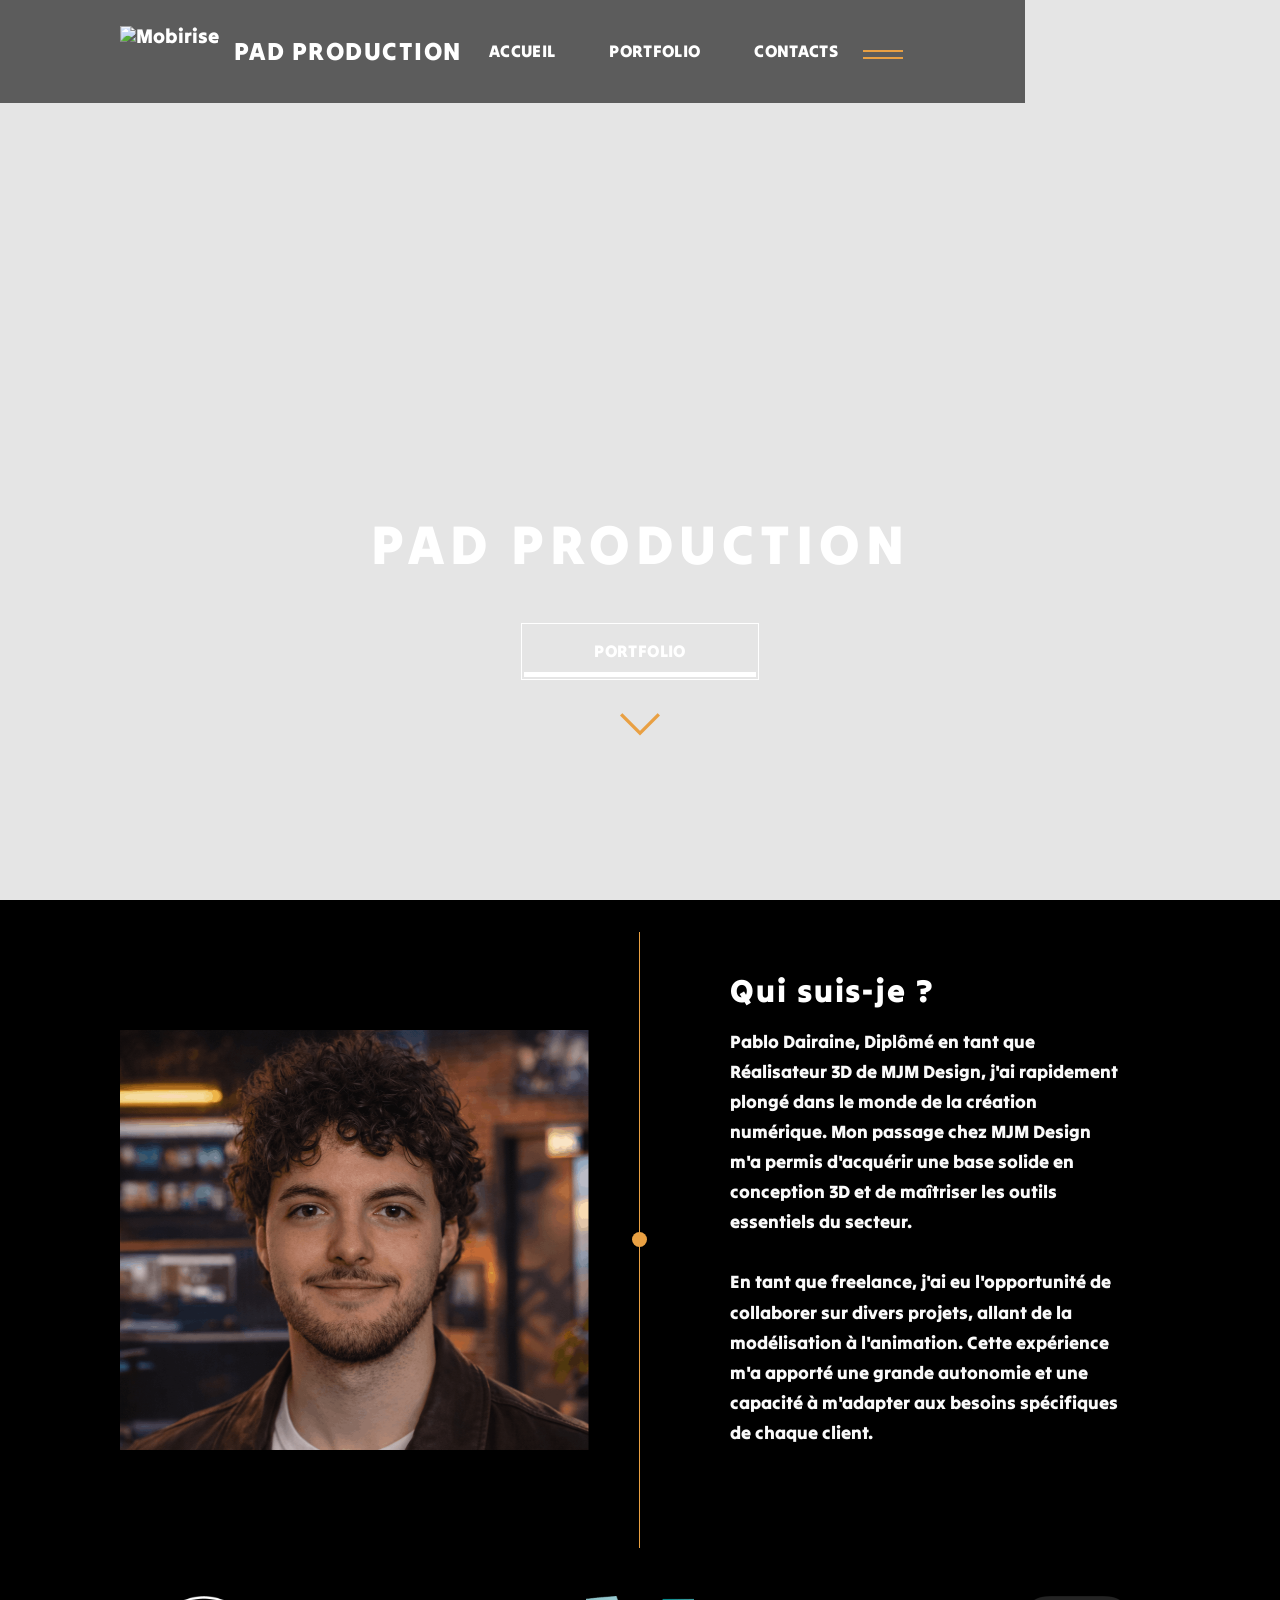
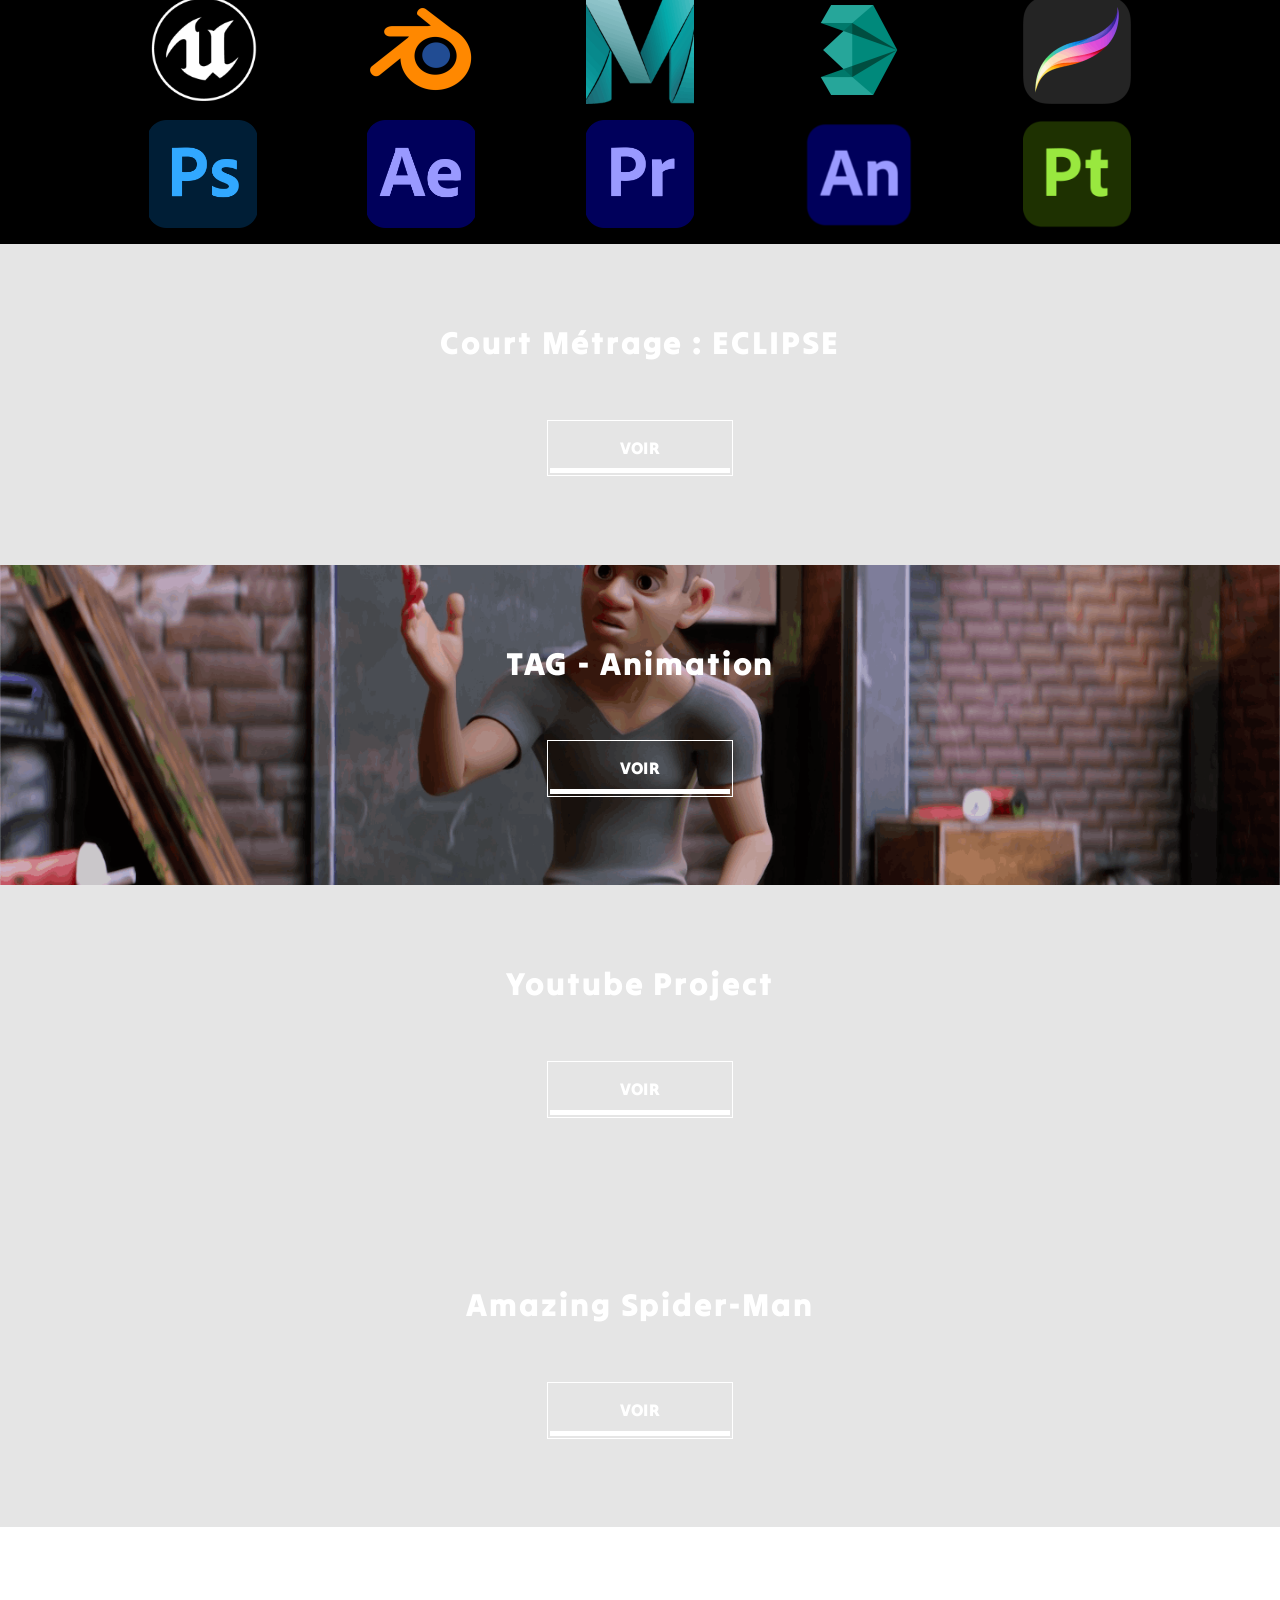
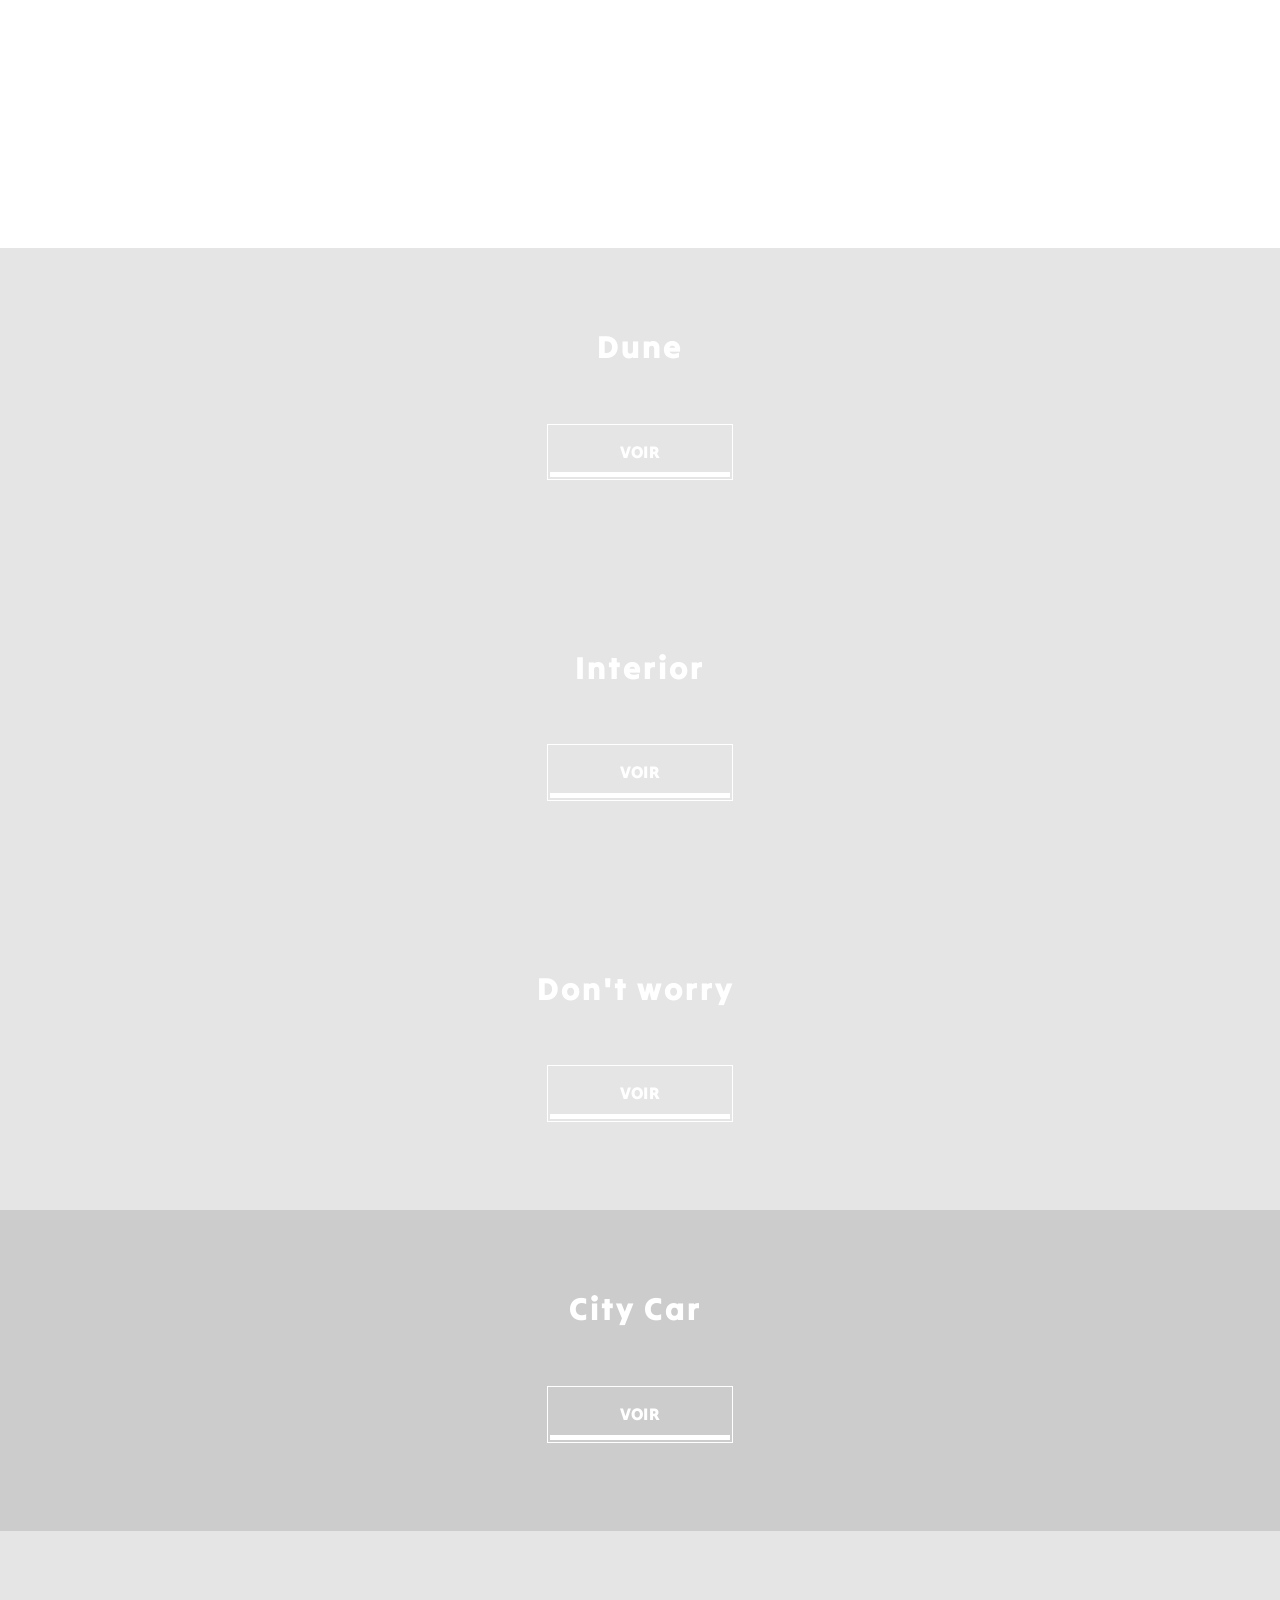
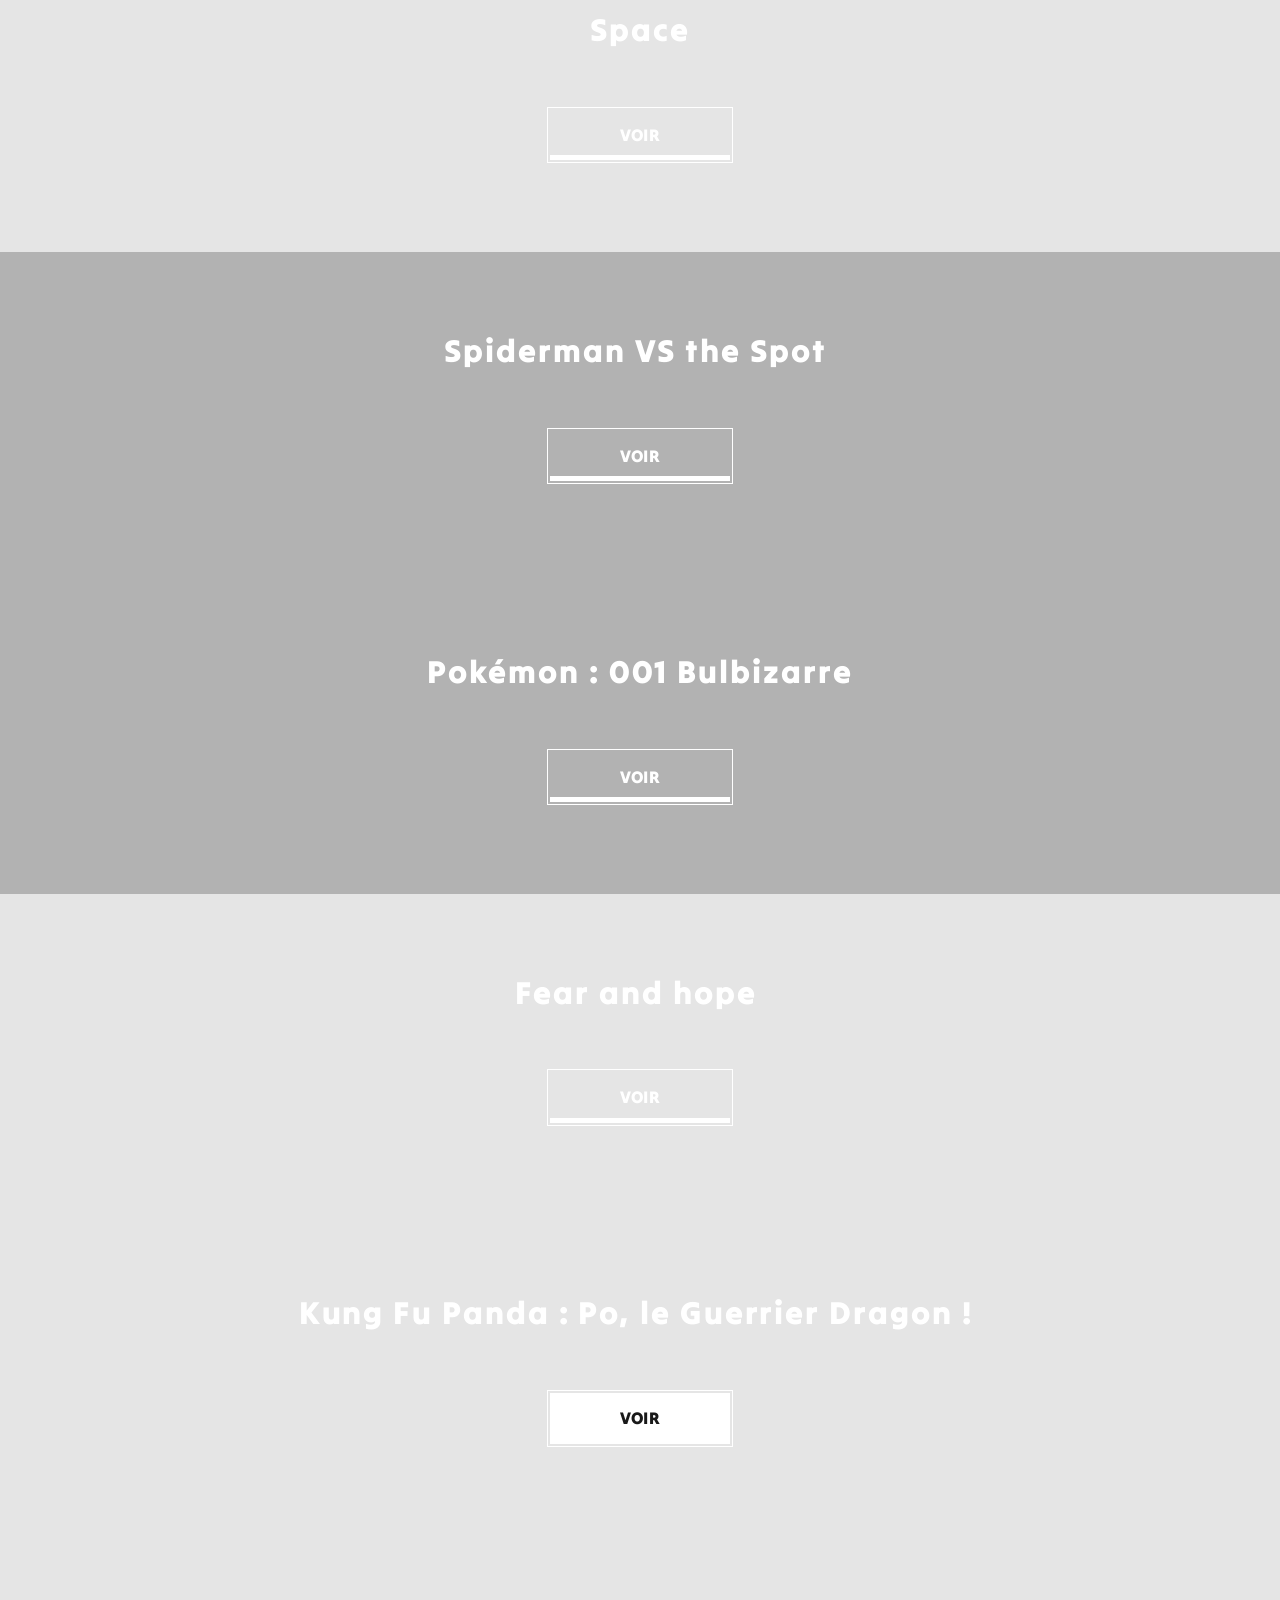
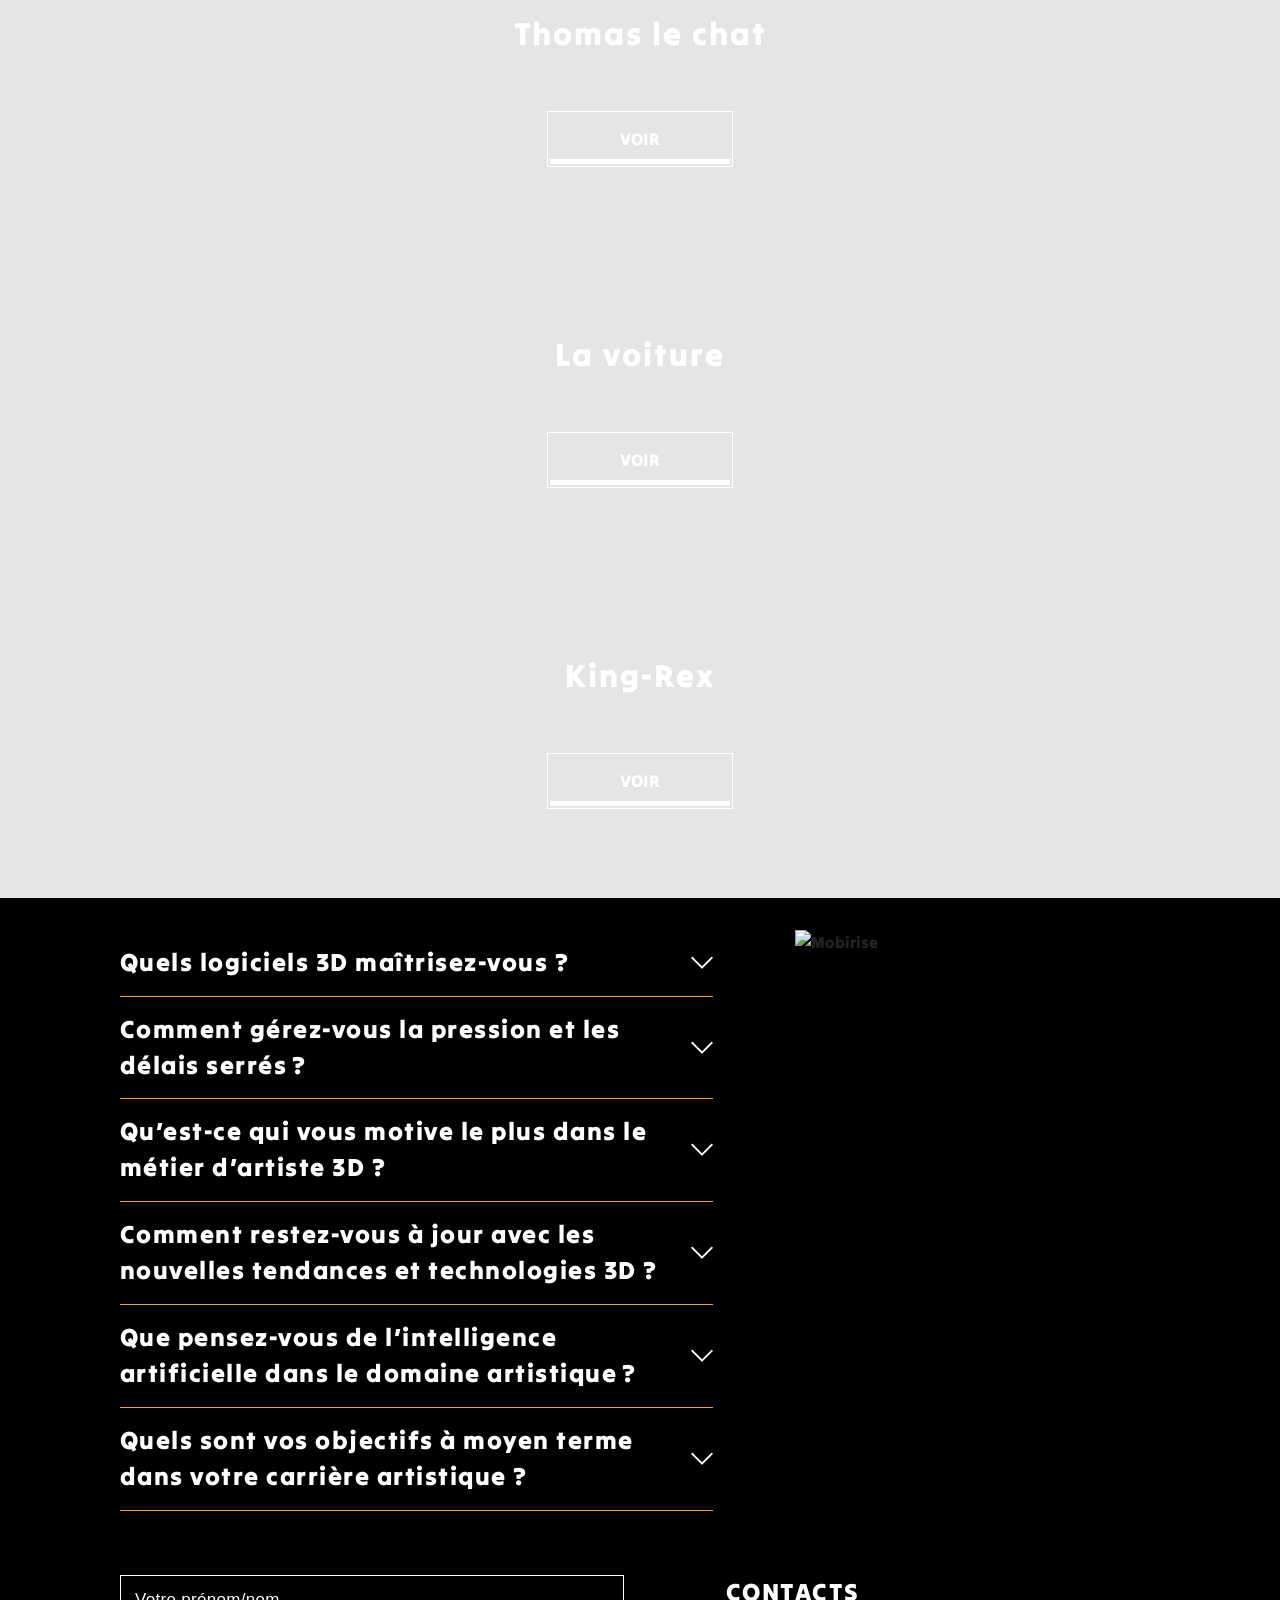
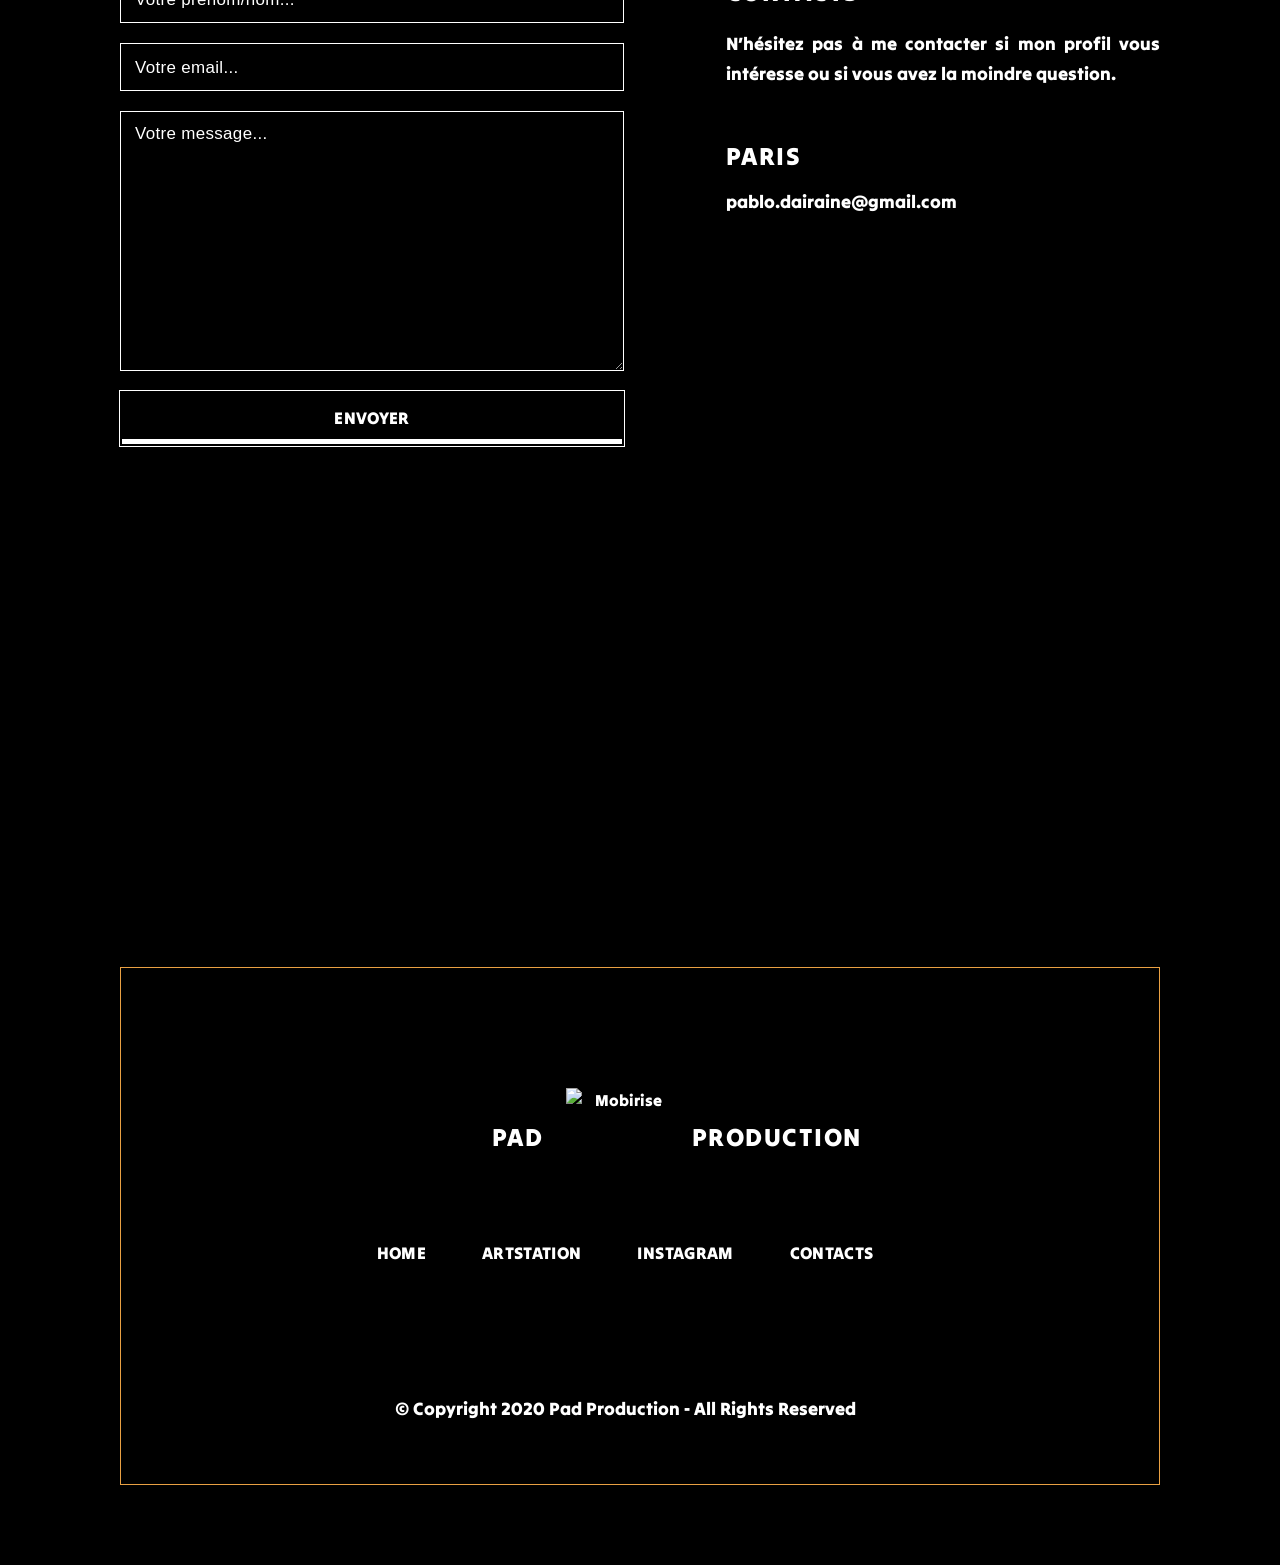
==== commit c5e6cae8: "create github pages" ====
--- a/index.html
+++ b/index.html
@@ -21,7 +21,7 @@
   <link rel="stylesheet" href="assets/theme/css/style.css">
   <link rel="preload" href="https://fonts.googleapis.com/css?family=Tilt+Warp:400&display=swap" as="style" onload="this.onload=null;this.rel='stylesheet'">
   <noscript><link rel="stylesheet" href="https://fonts.googleapis.com/css?family=Tilt+Warp:400&display=swap"></noscript>
-  <link rel="preload" as="style" href="assets/mobirise/css/mbr-additional.css?v=yAMK5t"><link rel="stylesheet" href="assets/mobirise/css/mbr-additional.css?v=yAMK5t" type="text/css">
+  <link rel="preload" as="style" href="assets/mobirise/css/mbr-additional.css?v=00cOFC"><link rel="stylesheet" href="assets/mobirise/css/mbr-additional.css?v=00cOFC" type="text/css">
 
   
   
@@ -103,7 +103,7 @@
                             
                             
                         </div>
-                        <div class="mbr-section-btn"><a class="btn btn-primary-outline display-4" href="assets/files/Pablo_DAIRAINE_3D_2025.pdf">CV</a></div>
+                        <div class="mbr-section-btn"><a class="btn btn-primary-outline display-4" href="assets/files/2026_CV_PABLOD3D.pdf" target="_blank">CV</a></div>
                     </div>
                 </div>
             </div>
@@ -148,7 +148,7 @@
         <div class="row">
             <div class="col-12 col-lg-6 card">
                 <div class="image-wrapper">
-                    <img src="assets/images/moi.jpg-1015x1015.jpg" alt="Mobirise Website Builder">
+                    <img src="assets/images/chatgpt20image201920fc3a9vr.2020262012-28-6-1024x1536.png" alt="Mobirise Website Builder">
                 </div>
             </div>
             <div class="col-12 col-lg-6 card">
@@ -164,6 +164,82 @@
     </div>
 </section>
 
+<section data-bs-version="5.1" class="gallery1 boldm5 cid-vbGjwxqrS5" id="gallery1-16">
+    
+
+    
+    
+
+    <div class="container-fluid">
+        <div class="row">
+            <div class="col-12 col-lg-2 col-md-4">
+                <div class="image-wrapper">
+                    <img src="assets/images/pngwing.com-216x214.png" alt="Mobirise">
+                </div>
+            </div>
+            <div class="col-12 col-lg-2 col-md-4">
+                <div class="image-wrapper">
+                    <img src="assets/images/pngwing.com201-216x216.png" alt="Mobirise">
+                </div>
+            </div>
+            <div class="col-12 col-lg-2 col-md-4">
+                <div class="image-wrapper">
+                    <img src="assets/images/pngwing.com202-216x162.png" alt="Mobirise">
+                </div>
+            </div>
+            <div class="col-12 col-lg-2 col-md-4">
+                <div class="image-wrapper">
+                    <img src="assets/images/pngwing.com203-216x216.png" alt="Mobirise">
+                </div>
+            </div>
+            <div class="col-12 col-lg-2 col-md-4">
+                <div class="image-wrapper">
+                    <img src="assets/images/procreate-icon-216x216.png" alt="Mobirise">
+                </div>
+            </div>
+            
+        </div>
+    </div>
+</section>
+
+<section data-bs-version="5.1" class="gallery1 boldm5 cid-vbGku4qOvL" id="gallery1-17">
+    
+
+    
+    
+
+    <div class="container-fluid">
+        <div class="row">
+            <div class="col-12 col-lg-2 col-md-4">
+                <div class="image-wrapper">
+                    <img src="assets/images/adobe-photoshop-cc-icon.svg-216x211.png" alt="Mobirise">
+                </div>
+            </div>
+            <div class="col-12 col-lg-2 col-md-4">
+                <div class="image-wrapper">
+                    <img src="assets/images/adobe-after-effects-cc-icon.svg-216x211.png" alt="Mobirise">
+                </div>
+            </div>
+            <div class="col-12 col-lg-2 col-md-4">
+                <div class="image-wrapper">
+                    <img src="assets/images/adobe-premiere-pro-cc-icon.svg-216x211.png" alt="Mobirise">
+                </div>
+            </div>
+            <div class="col-12 col-lg-2 col-md-4">
+                <div class="image-wrapper">
+                    <img src="assets/images/adobe-animate-cc-icon-app-logo-editable-transparent-background-social-media-design-for-digital-download-free-png-1-216x216.png" alt="Mobirise">
+                </div>
+            </div>
+            <div class="col-12 col-lg-2 col-md-4">
+                <div class="image-wrapper">
+                    <img src="assets/images/adobe-substance-3d-painter-icon.webp" alt="Mobirise">
+                </div>
+            </div>
+            
+        </div>
+    </div>
+</section>
+
 <section data-bs-version="5.1" class="content5 gamem5 cid-uKeHm1irOk mbr-parallax-background" id="content5-0">
 
     
@@ -196,6 +272,26 @@
         <div class="row">
             <div class="col-12">
                 <div class="title-wrapper">
+                    <h2 class="mbr-section-title mbr-fonts-style display-2">TAG - Animation</h2>
+                    <div class="mbr-section-btn"><a class="btn btn-primary-outline display-4" href="https://www.artstation.com/artwork/zxyLbq" target="_blank">VOIR</a></div>
+                </div>
+            </div>
+        </div>
+    </div>
+</section>
+
+<section data-bs-version="5.1" class="content5 gamem5 cid-vcf3P6bvqT mbr-parallax-background" id="content5-1c">
+
+    
+
+    
+    <div class="mbr-overlay" style="opacity: 0.1; background-color: rgb(0, 0, 0);">
+    </div>
+
+    <div class="container-fluid">
+        <div class="row">
+            <div class="col-12">
+                <div class="title-wrapper">
                     <h2 class="mbr-section-title mbr-fonts-style display-2">Youtube Project</h2>
                     <div class="mbr-section-btn"><a class="btn btn-primary-outline display-4" href="https://www.artstation.com/artwork/DLA5ey" target="_blank">VOIR</a></div>
                 </div>
@@ -494,15 +590,15 @@
     <div class="container-fluid">
         <div class="row">
             <div class="col-12 col-lg-7">
-                <div id="bootstrap-accordion_19" class="panel-group accordionStyles accordion" role="tablist" aria-multiselectable="true">
+                <div id="bootstrap-accordion_23" class="panel-group accordionStyles accordion" role="tablist" aria-multiselectable="true">
                     <div class="card">
                         <div class="card-header" role="tab" id="headingOne">
-                            <a role="button" class="panel-title collapsed" data-toggle="collapse" data-bs-toggle="collapse" data-core="" href="#collapse1_19" aria-expanded="false" aria-controls="collapse1">
+                            <a role="button" class="panel-title collapsed" data-toggle="collapse" data-bs-toggle="collapse" data-core="" href="#collapse1_23" aria-expanded="false" aria-controls="collapse1">
                                 <h3 class="panel-title-edit mbr-fonts-style display-5"><strong>Quels logiciels 3D maîtrisez-vous ?</strong></h3>
                                 <span class="sign mbr-iconfont mobi-mbri-arrow-down mobi-mbri"></span>
                             </a>
                         </div>
-                        <div id="collapse1_19" class="panel-collapse noScroll collapse" role="tabpanel" aria-labelledby="headingOne" data-parent="#accordion" data-bs-parent="#bootstrap-accordion_19">
+                        <div id="collapse1_23" class="panel-collapse noScroll collapse" role="tabpanel" aria-labelledby="headingOne" data-parent="#accordion" data-bs-parent="#bootstrap-accordion_23">
                             <div class="panel-body">
                                 <p class="mbr-fonts-style panel-text display-7">
                                     J’utilise principalement Unreal Engine 5, Blender, Maya et ZBrush. J’ai également de l’expérience avec Substance Painter pour les textures, ainsi que Photoshop pour les retouches et le compositing. Pour le montage j'alterne entre After Effect , Premiere Pro ou DaVinci Resolve.</p>
@@ -511,12 +607,12 @@
                     </div>
                     <div class="card">
                         <div class="card-header" role="tab" id="headingTwo">
-                            <a role="button" class="panel-title collapsed" data-toggle="collapse" data-bs-toggle="collapse" data-core="" href="#collapse2_19" aria-expanded="false" aria-controls="collapse2">
+                            <a role="button" class="panel-title collapsed" data-toggle="collapse" data-bs-toggle="collapse" data-core="" href="#collapse2_23" aria-expanded="false" aria-controls="collapse2">
                                 <h3 class="panel-title-edit mbr-fonts-style display-5"><strong>Comment gérez-vous la pression et les délais serrés ?</strong></h3>
                                 <span class="sign mbr-iconfont mobi-mbri-arrow-down mobi-mbri"></span>
                             </a>
                         </div>
-                        <div id="collapse2_19" class="panel-collapse noScroll collapse" role="tabpanel" aria-labelledby="headingTwo" data-parent="#accordion" data-bs-parent="#bootstrap-accordion_19">
+                        <div id="collapse2_23" class="panel-collapse noScroll collapse" role="tabpanel" aria-labelledby="headingTwo" data-parent="#accordion" data-bs-parent="#bootstrap-accordion_23">
                             <div class="panel-body">
                                 <p class="mbr-fonts-style panel-text display-7">Je sais m’organiser et prioriser mes tâches. Lors d’un projet, j’ai dû revoir tout un environnement 3D à la dernière minute : j’ai planifié les étapes essentielles, communiqué avec mon équipe et respecté la deadline sans sacrifier la qualité du rendu.</p>
                             </div>
@@ -524,12 +620,12 @@
                     </div>
                     <div class="card">
                         <div class="card-header" role="tab" id="headingThree">
-                            <a role="button" class="panel-title collapsed" data-toggle="collapse" data-bs-toggle="collapse" data-core="" href="#collapse3_19" aria-expanded="false" aria-controls="collapse3">
+                            <a role="button" class="panel-title collapsed" data-toggle="collapse" data-bs-toggle="collapse" data-core="" href="#collapse3_23" aria-expanded="false" aria-controls="collapse3">
                                 <h3 class="panel-title-edit mbr-fonts-style display-5"><strong>Qu’est-ce qui vous motive le plus dans le métier d’artiste 3D ?</strong></h3>
                                 <span class="sign mbr-iconfont mobi-mbri-arrow-down mobi-mbri"></span>
                             </a>
                         </div>
-                        <div id="collapse3_19" class="panel-collapse noScroll collapse" role="tabpanel" aria-labelledby="headingThree" data-parent="#accordion" data-bs-parent="#bootstrap-accordion_19">
+                        <div id="collapse3_23" class="panel-collapse noScroll collapse" role="tabpanel" aria-labelledby="headingThree" data-parent="#accordion" data-bs-parent="#bootstrap-accordion_23">
                             <div class="panel-body">
                                 <p class="mbr-fonts-style panel-text display-7">Ce qui me passionne, c’est la possibilité de donner vie à des idées, de créer des univers et ou des personnages qui n’existent pas encore. J’aime aussi le défi technique que représente la maîtrise des outils et des techniques pour obtenir un rendu réaliste ou stylisé.</p>
                             </div>
@@ -537,12 +633,12 @@
                     </div>
                     <div class="card">
                         <div class="card-header" role="tab" id="headingFour">
-                            <a role="button" class="panel-title collapsed" data-toggle="collapse" data-bs-toggle="collapse" data-core="" href="#collapse4_19" aria-expanded="false" aria-controls="collapse4">
+                            <a role="button" class="panel-title collapsed" data-toggle="collapse" data-bs-toggle="collapse" data-core="" href="#collapse4_23" aria-expanded="false" aria-controls="collapse4">
                                 <h3 class="panel-title-edit mbr-fonts-style display-5"><strong>Comment restez-vous à jour avec les nouvelles tendances et technologies 3D ?</strong></h3>
                                 <span class="sign mbr-iconfont mobi-mbri-arrow-down mobi-mbri"></span>
                             </a>
                         </div>
-                        <div id="collapse4_19" class="panel-collapse noScroll collapse" role="tabpanel" aria-labelledby="headingFour" data-parent="#accordion" data-bs-parent="#bootstrap-accordion_19">
+                        <div id="collapse4_23" class="panel-collapse noScroll collapse" role="tabpanel" aria-labelledby="headingFour" data-parent="#accordion" data-bs-parent="#bootstrap-accordion_23">
                             <div class="panel-body">
                                 <p class="mbr-fonts-style panel-text display-7">
                                     Je suis régulièrement des tutoriels en ligne, je me tiens informé des nouveautés via des blogs et des conférences. J’aime aussi expérimenter de nouveaux logiciels ou plugins pour enrichir mes compétences.
@@ -552,12 +648,12 @@
                     </div>
                     <div class="card">
                         <div class="card-header" role="tab" id="headingFive">
-                            <a role="button" class="panel-title collapsed" data-toggle="collapse" data-bs-toggle="collapse" data-core="" href="#collapse5_19" aria-expanded="false" aria-controls="collapse5">
+                            <a role="button" class="panel-title collapsed" data-toggle="collapse" data-bs-toggle="collapse" data-core="" href="#collapse5_23" aria-expanded="false" aria-controls="collapse5">
                                 <h3 class="panel-title-edit mbr-fonts-style display-5"><strong>Que pensez-vous de l’intelligence artificielle dans le domaine artistique ?</strong></h3>
                                 <span class="sign mbr-iconfont mobi-mbri-arrow-down mobi-mbri"></span>
                             </a>
                         </div>
-                        <div id="collapse5_19" class="panel-collapse noScroll collapse" role="tabpanel" aria-labelledby="headingFive" data-parent="#accordion" data-bs-parent="#bootstrap-accordion_19">
+                        <div id="collapse5_23" class="panel-collapse noScroll collapse" role="tabpanel" aria-labelledby="headingFive" data-parent="#accordion" data-bs-parent="#bootstrap-accordion_23">
                             <div class="panel-body">
                                 <p class="mbr-fonts-style panel-text display-7">
                                     Je surveille de près l’évolution de l’intelligence artificielle et j’expérimente régulièrement les outils gratuits disponibles, notamment pour la génération d’images pour me donner des références plus poussées ou l’optimisation de certaines tâches techniques. Je considère l’IA comme un outil complémentaire, capable d’accélérer le processus créatif ou d’ouvrir de nouvelles perspectives, mais elle ne remplace pas la sensibilité et la vision d’un artiste.
@@ -567,12 +663,12 @@
                     </div>
                     <div class="card">
                         <div class="card-header" role="tab" id="headingSix">
-                            <a role="button" class="panel-title collapsed" data-toggle="collapse" data-bs-toggle="collapse" data-core="" href="#collapse6_19" aria-expanded="false" aria-controls="collapse6">
+                            <a role="button" class="panel-title collapsed" data-toggle="collapse" data-bs-toggle="collapse" data-core="" href="#collapse6_23" aria-expanded="false" aria-controls="collapse6">
                                 <h3 class="panel-title-edit mbr-fonts-style display-5"><strong>Quels sont vos objectifs à moyen terme dans votre carrière artistique ?</strong></h3>
                                 <span class="sign mbr-iconfont mobi-mbri-arrow-down mobi-mbri"></span>
                             </a>
                         </div>
-                        <div id="collapse6_19" class="panel-collapse noScroll collapse" role="tabpanel" aria-labelledby="headingSix" data-parent="#accordion" data-bs-parent="#bootstrap-accordion_19">
+                        <div id="collapse6_23" class="panel-collapse noScroll collapse" role="tabpanel" aria-labelledby="headingSix" data-parent="#accordion" data-bs-parent="#bootstrap-accordion_23">
                             <div class="panel-body">
                                 <p class="mbr-fonts-style panel-text display-7">
                                     Je souhaite continuer à développer mes compétences techniques et artistiques, participer à des projets ambitieux et variés, et un jour, diriger mes propres créations ou intégrer un studio reconnu dans le secteur.
@@ -621,7 +717,7 @@
                 </div>
             </div>
             <div class="col-12 col-lg-6 mx-auto mbr-form" data-form-type="formoid">
-                <form action="https://mobirise.eu/" method="POST" class="mbr-form form-with-styler" data-form-title="Form Name"><input type="hidden" name="email" data-form-email="true" value="j/ymPtwsLH1TdbW346L6WrFuLLv4uizb8nww6tlI5K2sok4U6QputEEuc6w9ydMGNpQ/KhwGRvgObb5kYl6X3j/o/O+d08ofciehBRypBeuBkHxUgmhelDjZRoHNPYca.SnRMkMhLT5bBb1iqsfjqm+Dm3k7JJMibXchAWDQQZRAZ/KKl829kj7uLyr/KQ2+1gJqiE4ofa9tiQHjogWxS7JjkqdgCQs0iQzh/fmxOFPvPgwdgXMltCx9lsIvuM41Y">
+                <form action="https://mobirise.eu/" method="POST" class="mbr-form form-with-styler" data-form-title="Form Name"><input type="hidden" name="email" data-form-email="true" value="h+/1VHfix5kFZcHSyOFb5Y8QVJGZkJdgSJAbxIo5pLYGIArNrBhyK0+rDdKVqXFzmNtrf4PFTr+SrJ3S0W/TSYziihCP8P0JoChvNQhZwHak+6GWQnP8dijq4PMzzCVI.2CMiWtWN7VO3VV+S2PhGb2rgsIZ/S2SJyU3qfpRUNLbTdHgUx4YYqMjEPpWM04MnSN0TcBoW3n7Kdm3KbJk89TcLGnjIIoChXWRVOKG7OY7JhqOf0Kx3VCYHtzXXW8CF">
                     <div class="row">
                         <div hidden="hidden" data-form-alert="" class="alert alert-success col-12">Merci pour votre message !</div>
                         <div hidden="hidden" data-form-alert-danger="" class="alert alert-danger col-12"> Oops...! some
--- a/assets/mobirise/css/mbr-additional.css
+++ b/assets/mobirise/css/mbr-additional.css
@@ -1704,6 +1704,136 @@
 .cid-tCxUXzMBsB .mbr-text {
   color: #fafafa;
 }
+.cid-vbGjwxqrS5 {
+  padding-top: 1rem;
+  padding-bottom: 0rem;
+  background-color: #000000;
+}
+.cid-vbGjwxqrS5 .mbr-fallback-image.disabled {
+  display: none;
+}
+.cid-vbGjwxqrS5 .mbr-fallback-image {
+  display: block;
+  background-size: cover;
+  background-position: center center;
+  width: 100%;
+  height: 100%;
+  position: absolute;
+  top: 0;
+}
+.cid-vbGjwxqrS5 .container-fluid {
+  margin: 0;
+  padding: 0;
+}
+@media (max-width: 992px) {
+  .cid-vbGjwxqrS5 .container-fluid {
+    padding: 0;
+  }
+}
+.cid-vbGjwxqrS5 .container-fluid .row {
+  padding: 0;
+}
+.cid-vbGjwxqrS5 .row {
+  justify-content: center;
+}
+.cid-vbGjwxqrS5 .image-wrapper {
+  display: flex;
+  justify-content: center;
+}
+@media (max-width: 992px) {
+  .cid-vbGjwxqrS5 .image-wrapper {
+    margin-bottom: 50px;
+  }
+}
+.cid-vbGjwxqrS5 .image-wrapper img {
+  height: 108px;
+  width: 108px;
+  object-fit: cover;
+}
+.cid-vbGku4qOvL {
+  padding-top: 1rem;
+  padding-bottom: 1rem;
+  background-color: #000000;
+}
+.cid-vbGku4qOvL .mbr-fallback-image.disabled {
+  display: none;
+}
+.cid-vbGku4qOvL .mbr-fallback-image {
+  display: block;
+  background-size: cover;
+  background-position: center center;
+  width: 100%;
+  height: 100%;
+  position: absolute;
+  top: 0;
+}
+.cid-vbGku4qOvL .container-fluid {
+  padding: 0;
+  margin: 0;
+}
+@media (max-width: 768px) {
+  .cid-vbGku4qOvL .container-fluid {
+    padding: 0 26px;
+  }
+}
+@media (max-width: 992px) {
+  .cid-vbGku4qOvL .container-fluid {
+    padding: 0;
+  }
+}
+.cid-vbGku4qOvL .container-fluid .row {
+  padding: 0;
+}
+@media (max-width: 768px) {
+  .cid-vbGku4qOvL .container {
+    padding: 0 26px;
+  }
+}
+.cid-vbGku4qOvL .row {
+  justify-content: center;
+}
+.cid-vbGku4qOvL .card {
+  padding: 0 25px;
+}
+@media (max-width: 1200px) {
+  .cid-vbGku4qOvL .card {
+    padding: 0 12px;
+  }
+}
+@media (max-width: 992px) {
+  .cid-vbGku4qOvL .card {
+    padding: 0 25px;
+    margin-bottom: 50px;
+  }
+}
+@media (max-width: 768px) {
+  .cid-vbGku4qOvL .card {
+    padding: 0 12px;
+  }
+}
+.cid-vbGku4qOvL .card .image-wrapper img {
+  height: 240px;
+  object-fit: cover;
+}
+@media (max-width: 1440px) {
+  .cid-vbGku4qOvL .card .image-wrapper img {
+    height: 180px;
+  }
+}
+.cid-vbGku4qOvL .image-wrapper {
+  display: flex;
+  justify-content: center;
+}
+@media (max-width: 992px) {
+  .cid-vbGku4qOvL .image-wrapper {
+    margin-bottom: 50px;
+  }
+}
+.cid-vbGku4qOvL .image-wrapper img {
+  height: 108px;
+  width: 108px;
+  object-fit: cover;
+}
 .cid-uKeHm1irOk {
   padding-top: 5rem;
   padding-bottom: 5rem;
@@ -1751,7 +1881,7 @@
 .cid-uKrdLVd4CY {
   padding-top: 5rem;
   padding-bottom: 5rem;
-  background-image: url("../../../assets/images/px-production-test-decor-v3-1-1.jpg-3840x2160.jpg");
+  background-image: url("../../../assets/images/capture20de28099ecc81cran202026-02-2520acc802013.54.05-1440x613.png");
 }
 .cid-uKrdLVd4CY .mbr-fallback-image.disabled {
   display: none;
@@ -1789,6 +1919,50 @@
 }
 .cid-uKrdLVd4CY .mbr-section-title,
 .cid-uKrdLVd4CY .mbr-section-btn {
+  text-align: center;
+  color: #ffffff;
+}
+.cid-vcf3P6bvqT {
+  padding-top: 5rem;
+  padding-bottom: 5rem;
+  background-image: url("../../../assets/images/px-production-test-decor-v3-1-1.jpg-3840x2160.jpg");
+}
+.cid-vcf3P6bvqT .mbr-fallback-image.disabled {
+  display: none;
+}
+.cid-vcf3P6bvqT .mbr-fallback-image {
+  display: block;
+  background-size: cover;
+  background-position: center center;
+  width: 100%;
+  height: 100%;
+  position: absolute;
+  top: 0;
+}
+.cid-vcf3P6bvqT .container-fluid {
+  padding: 0 120px;
+}
+@media (max-width: 768px) {
+  .cid-vcf3P6bvqT .container-fluid {
+    padding: 0 26px;
+  }
+}
+@media (max-width: 768px) {
+  .cid-vcf3P6bvqT .container {
+    padding: 0 26px;
+  }
+}
+.cid-vcf3P6bvqT .title-wrapper .mbr-section-title {
+  margin-bottom: 0;
+}
+.cid-vcf3P6bvqT .title-wrapper .mbr-section-btn {
+  margin-top: 50px;
+}
+.cid-vcf3P6bvqT .mbr-section-title {
+  color: #ffffff;
+}
+.cid-vcf3P6bvqT .mbr-section-title,
+.cid-vcf3P6bvqT .mbr-section-btn {
   text-align: center;
   color: #ffffff;
 }
--- a/assets/mobirise/css/mbr-additional.css
+++ b/assets/mobirise/css/mbr-additional.css
@@ -1704,6 +1704,136 @@
 .cid-tCxUXzMBsB .mbr-text {
   color: #fafafa;
 }
+.cid-vbGjwxqrS5 {
+  padding-top: 1rem;
+  padding-bottom: 0rem;
+  background-color: #000000;
+}
+.cid-vbGjwxqrS5 .mbr-fallback-image.disabled {
+  display: none;
+}
+.cid-vbGjwxqrS5 .mbr-fallback-image {
+  display: block;
+  background-size: cover;
+  background-position: center center;
+  width: 100%;
+  height: 100%;
+  position: absolute;
+  top: 0;
+}
+.cid-vbGjwxqrS5 .container-fluid {
+  margin: 0;
+  padding: 0;
+}
+@media (max-width: 992px) {
+  .cid-vbGjwxqrS5 .container-fluid {
+    padding: 0;
+  }
+}
+.cid-vbGjwxqrS5 .container-fluid .row {
+  padding: 0;
+}
+.cid-vbGjwxqrS5 .row {
+  justify-content: center;
+}
+.cid-vbGjwxqrS5 .image-wrapper {
+  display: flex;
+  justify-content: center;
+}
+@media (max-width: 992px) {
+  .cid-vbGjwxqrS5 .image-wrapper {
+    margin-bottom: 50px;
+  }
+}
+.cid-vbGjwxqrS5 .image-wrapper img {
+  height: 108px;
+  width: 108px;
+  object-fit: cover;
+}
+.cid-vbGku4qOvL {
+  padding-top: 1rem;
+  padding-bottom: 1rem;
+  background-color: #000000;
+}
+.cid-vbGku4qOvL .mbr-fallback-image.disabled {
+  display: none;
+}
+.cid-vbGku4qOvL .mbr-fallback-image {
+  display: block;
+  background-size: cover;
+  background-position: center center;
+  width: 100%;
+  height: 100%;
+  position: absolute;
+  top: 0;
+}
+.cid-vbGku4qOvL .container-fluid {
+  padding: 0;
+  margin: 0;
+}
+@media (max-width: 768px) {
+  .cid-vbGku4qOvL .container-fluid {
+    padding: 0 26px;
+  }
+}
+@media (max-width: 992px) {
+  .cid-vbGku4qOvL .container-fluid {
+    padding: 0;
+  }
+}
+.cid-vbGku4qOvL .container-fluid .row {
+  padding: 0;
+}
+@media (max-width: 768px) {
+  .cid-vbGku4qOvL .container {
+    padding: 0 26px;
+  }
+}
+.cid-vbGku4qOvL .row {
+  justify-content: center;
+}
+.cid-vbGku4qOvL .card {
+  padding: 0 25px;
+}
+@media (max-width: 1200px) {
+  .cid-vbGku4qOvL .card {
+    padding: 0 12px;
+  }
+}
+@media (max-width: 992px) {
+  .cid-vbGku4qOvL .card {
+    padding: 0 25px;
+    margin-bottom: 50px;
+  }
+}
+@media (max-width: 768px) {
+  .cid-vbGku4qOvL .card {
+    padding: 0 12px;
+  }
+}
+.cid-vbGku4qOvL .card .image-wrapper img {
+  height: 240px;
+  object-fit: cover;
+}
+@media (max-width: 1440px) {
+  .cid-vbGku4qOvL .card .image-wrapper img {
+    height: 180px;
+  }
+}
+.cid-vbGku4qOvL .image-wrapper {
+  display: flex;
+  justify-content: center;
+}
+@media (max-width: 992px) {
+  .cid-vbGku4qOvL .image-wrapper {
+    margin-bottom: 50px;
+  }
+}
+.cid-vbGku4qOvL .image-wrapper img {
+  height: 108px;
+  width: 108px;
+  object-fit: cover;
+}
 .cid-uKeHm1irOk {
   padding-top: 5rem;
   padding-bottom: 5rem;
@@ -1751,7 +1881,7 @@
 .cid-uKrdLVd4CY {
   padding-top: 5rem;
   padding-bottom: 5rem;
-  background-image: url("../../../assets/images/px-production-test-decor-v3-1-1.jpg-3840x2160.jpg");
+  background-image: url("../../../assets/images/capture20de28099ecc81cran202026-02-2520acc802013.54.05-1440x613.png");
 }
 .cid-uKrdLVd4CY .mbr-fallback-image.disabled {
   display: none;
@@ -1789,6 +1919,50 @@
 }
 .cid-uKrdLVd4CY .mbr-section-title,
 .cid-uKrdLVd4CY .mbr-section-btn {
+  text-align: center;
+  color: #ffffff;
+}
+.cid-vcf3P6bvqT {
+  padding-top: 5rem;
+  padding-bottom: 5rem;
+  background-image: url("../../../assets/images/px-production-test-decor-v3-1-1.jpg-3840x2160.jpg");
+}
+.cid-vcf3P6bvqT .mbr-fallback-image.disabled {
+  display: none;
+}
+.cid-vcf3P6bvqT .mbr-fallback-image {
+  display: block;
+  background-size: cover;
+  background-position: center center;
+  width: 100%;
+  height: 100%;
+  position: absolute;
+  top: 0;
+}
+.cid-vcf3P6bvqT .container-fluid {
+  padding: 0 120px;
+}
+@media (max-width: 768px) {
+  .cid-vcf3P6bvqT .container-fluid {
+    padding: 0 26px;
+  }
+}
+@media (max-width: 768px) {
+  .cid-vcf3P6bvqT .container {
+    padding: 0 26px;
+  }
+}
+.cid-vcf3P6bvqT .title-wrapper .mbr-section-title {
+  margin-bottom: 0;
+}
+.cid-vcf3P6bvqT .title-wrapper .mbr-section-btn {
+  margin-top: 50px;
+}
+.cid-vcf3P6bvqT .mbr-section-title {
+  color: #ffffff;
+}
+.cid-vcf3P6bvqT .mbr-section-title,
+.cid-vcf3P6bvqT .mbr-section-btn {
   text-align: center;
   color: #ffffff;
 }
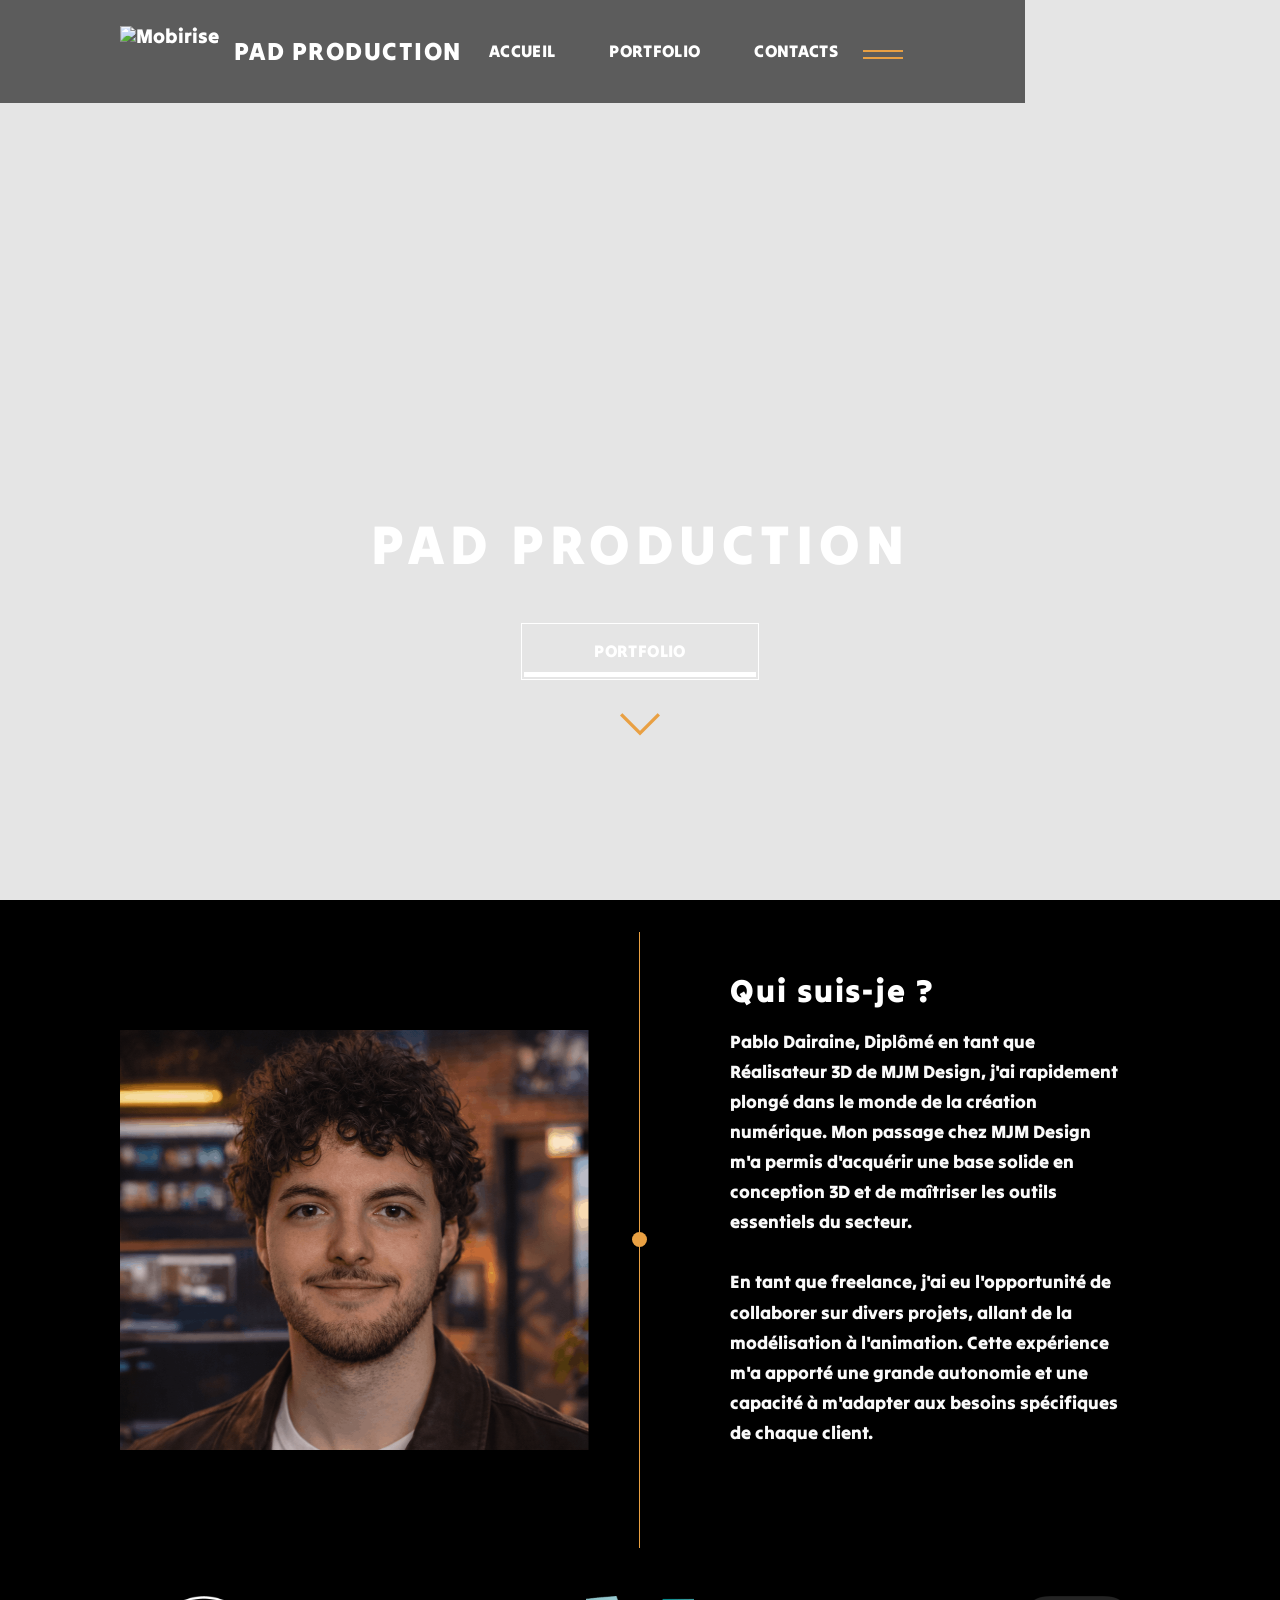
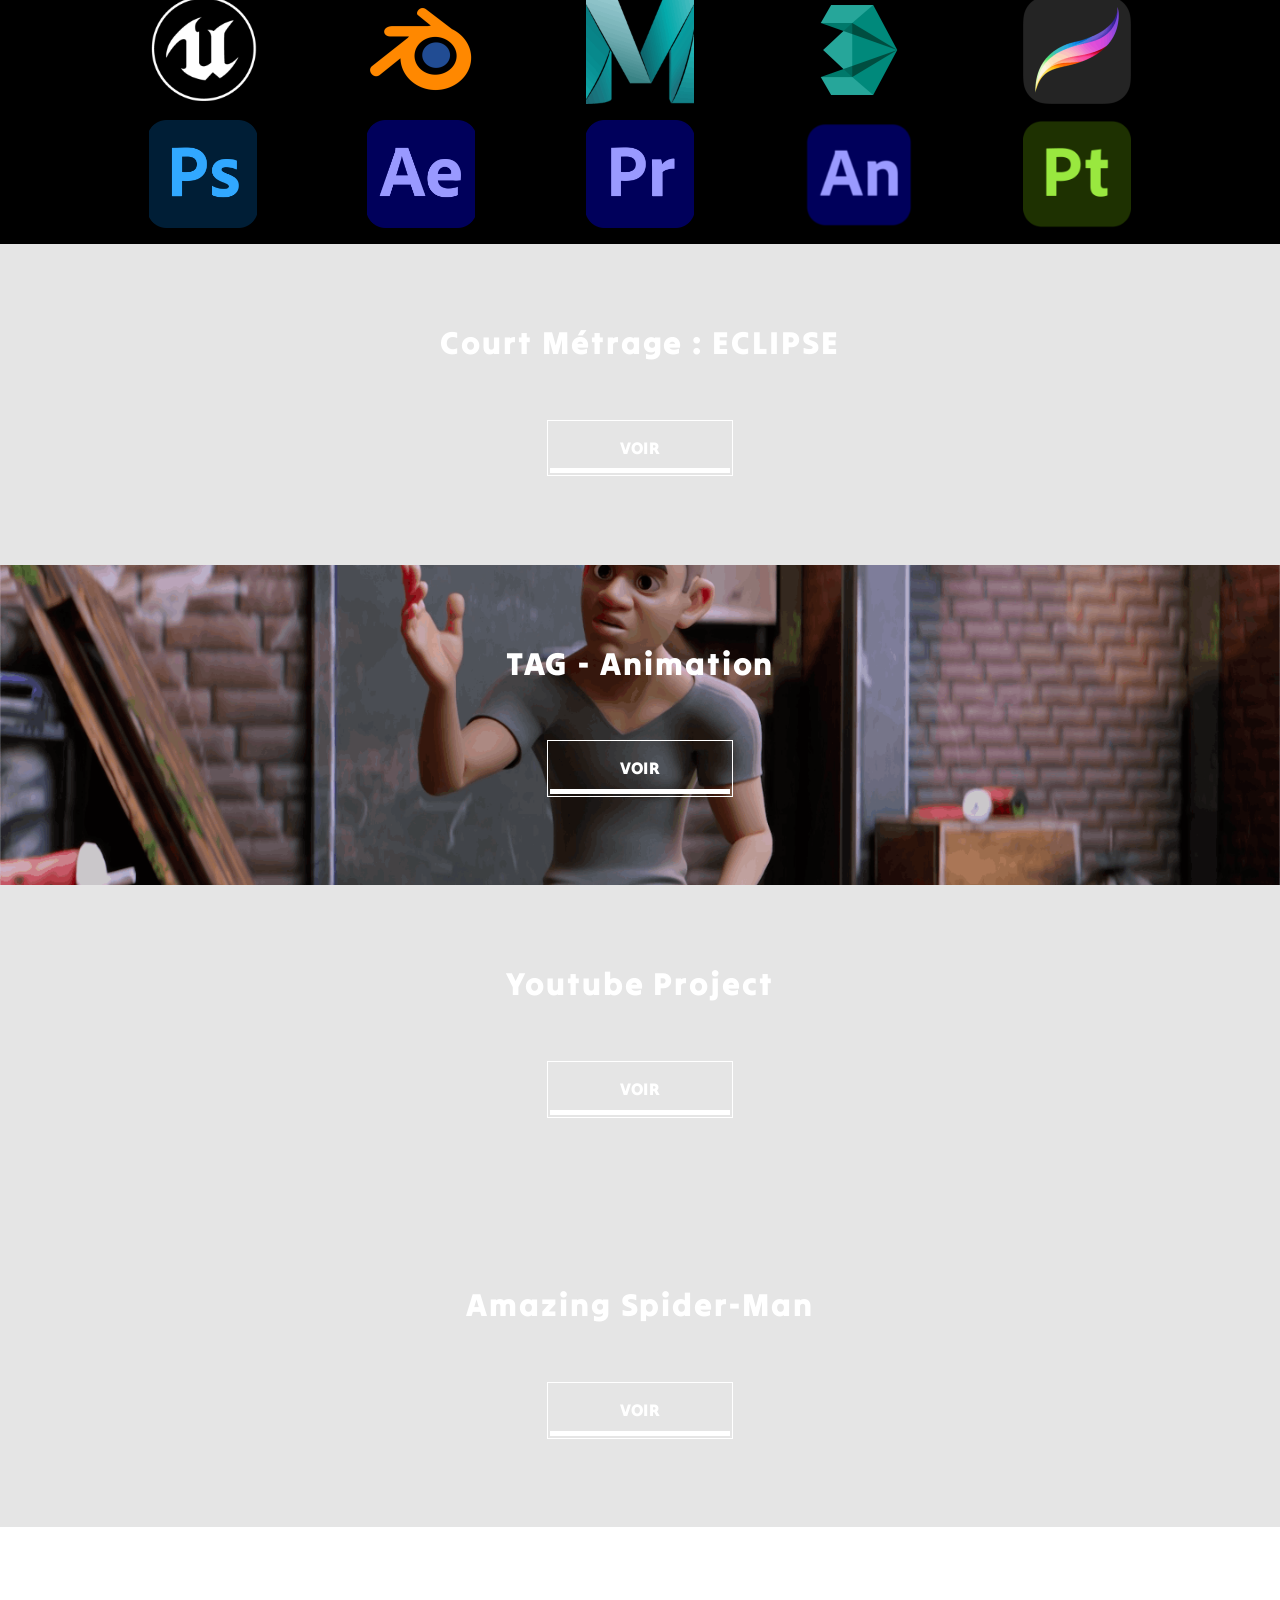
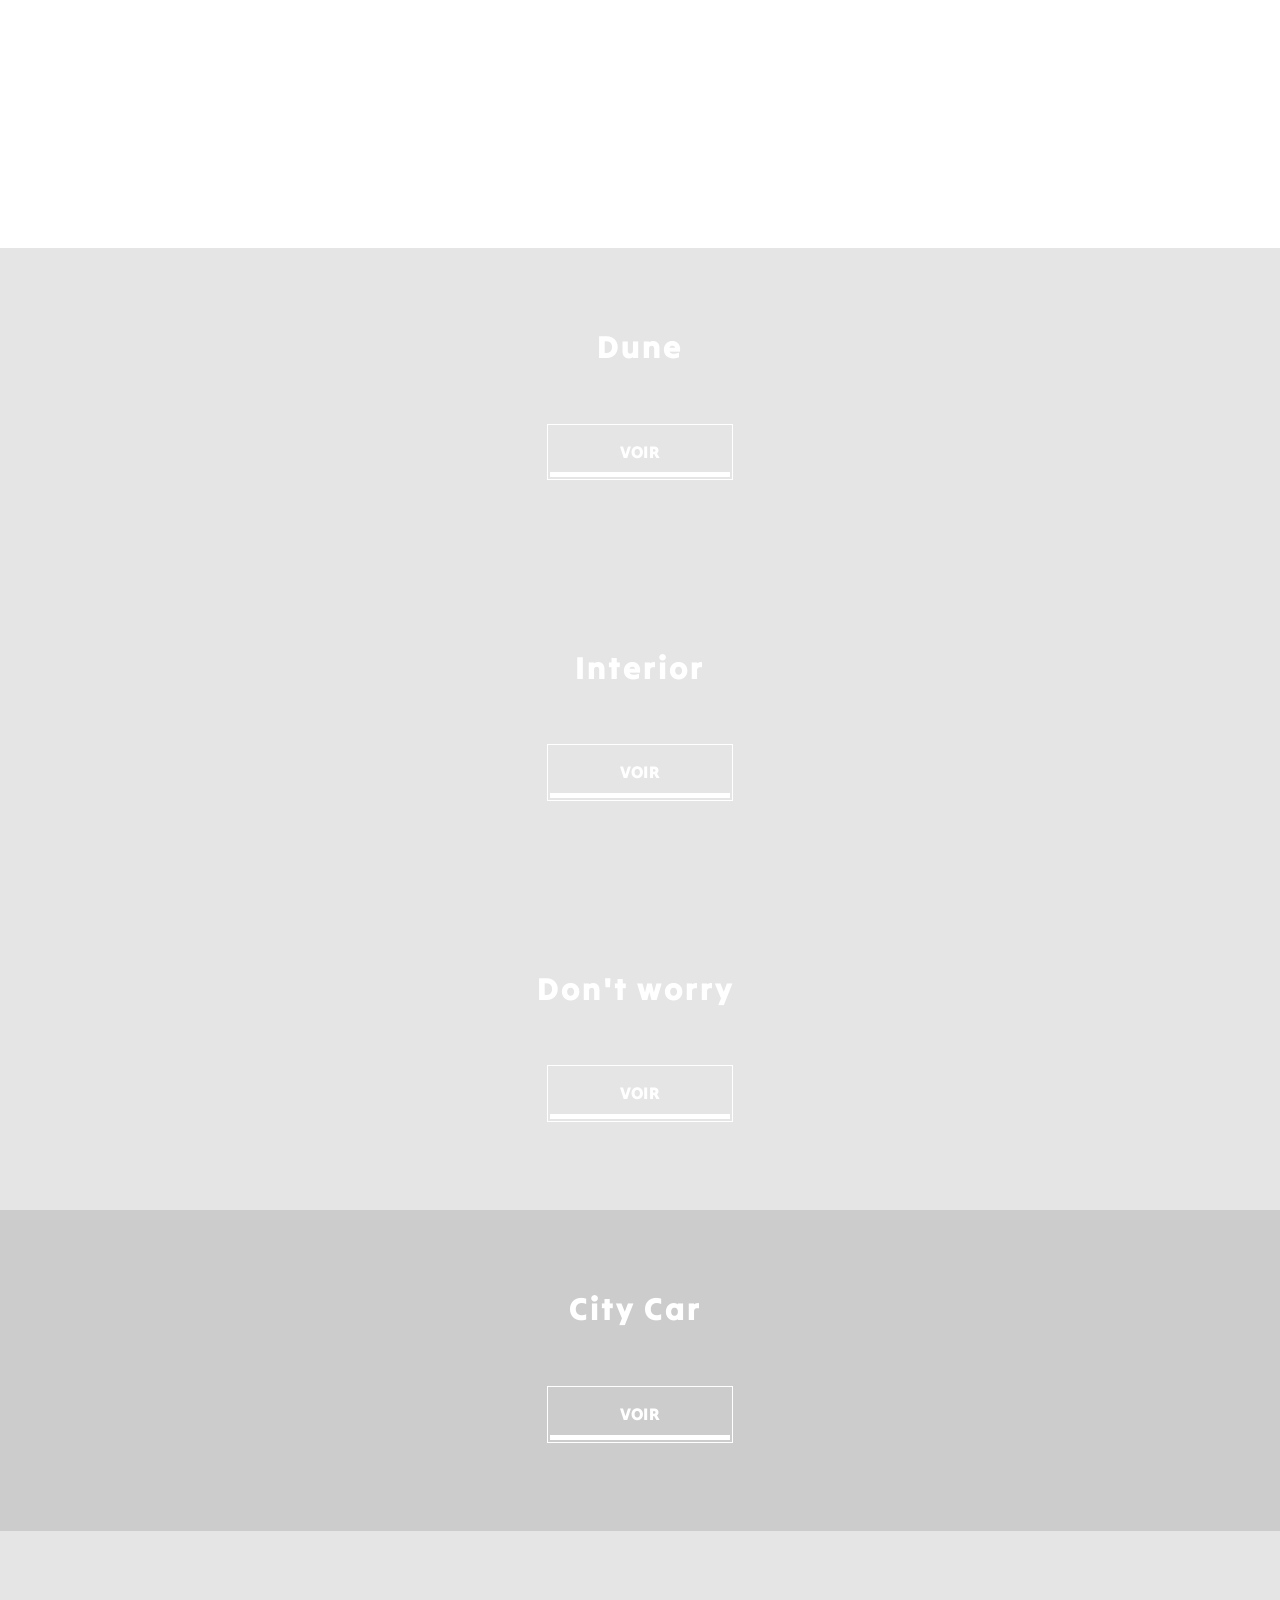
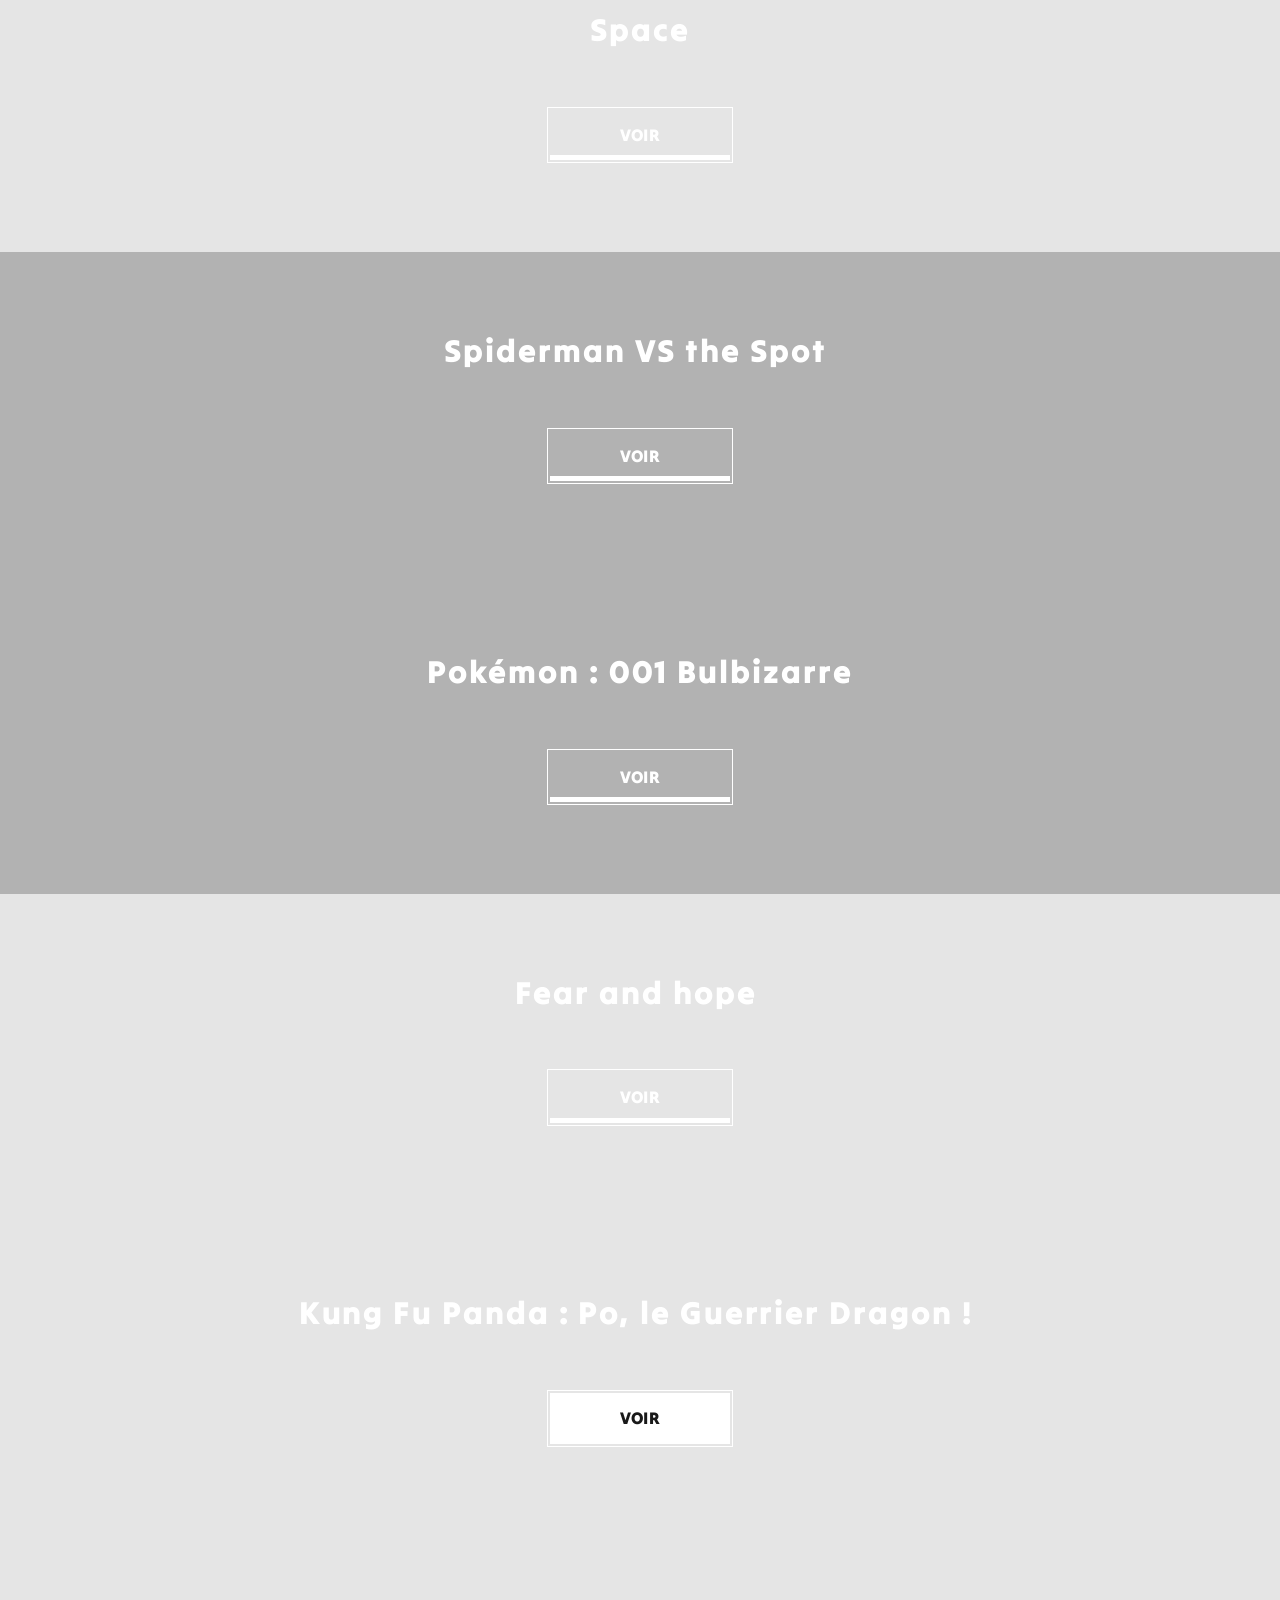
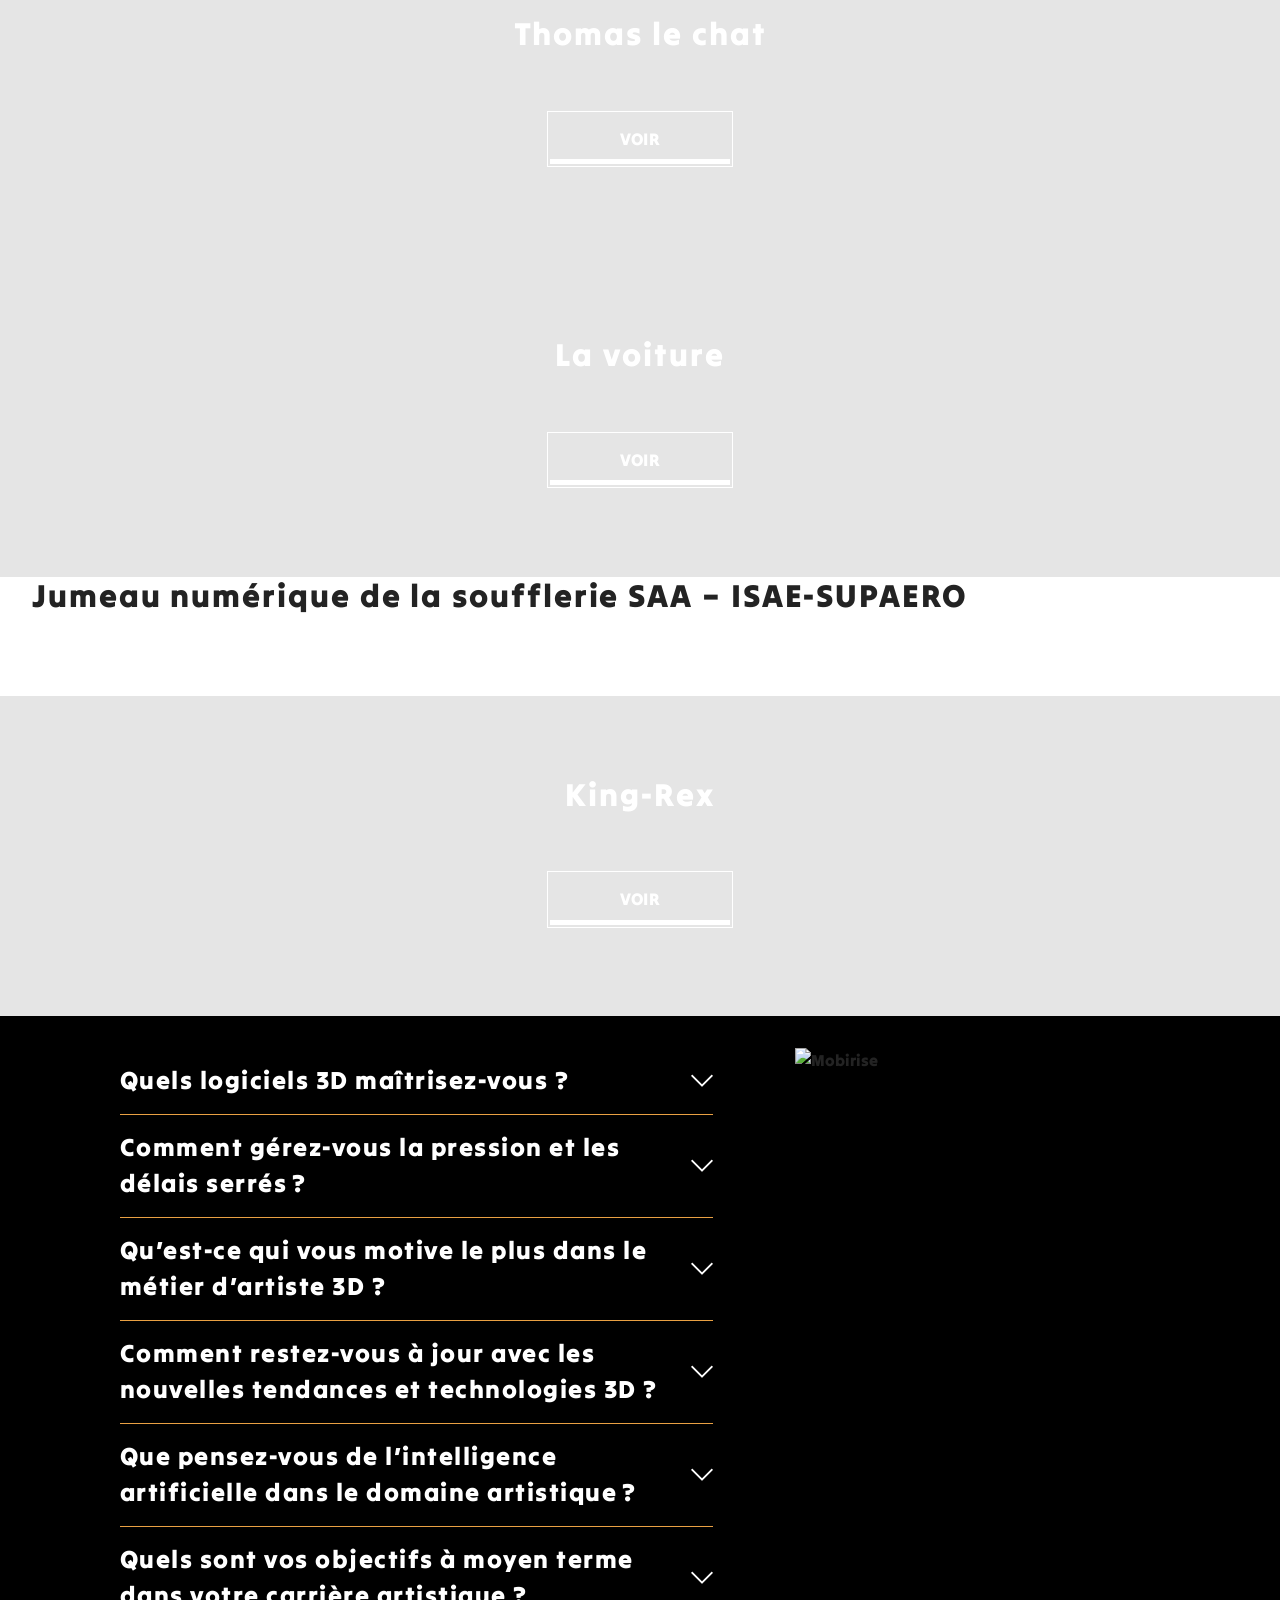
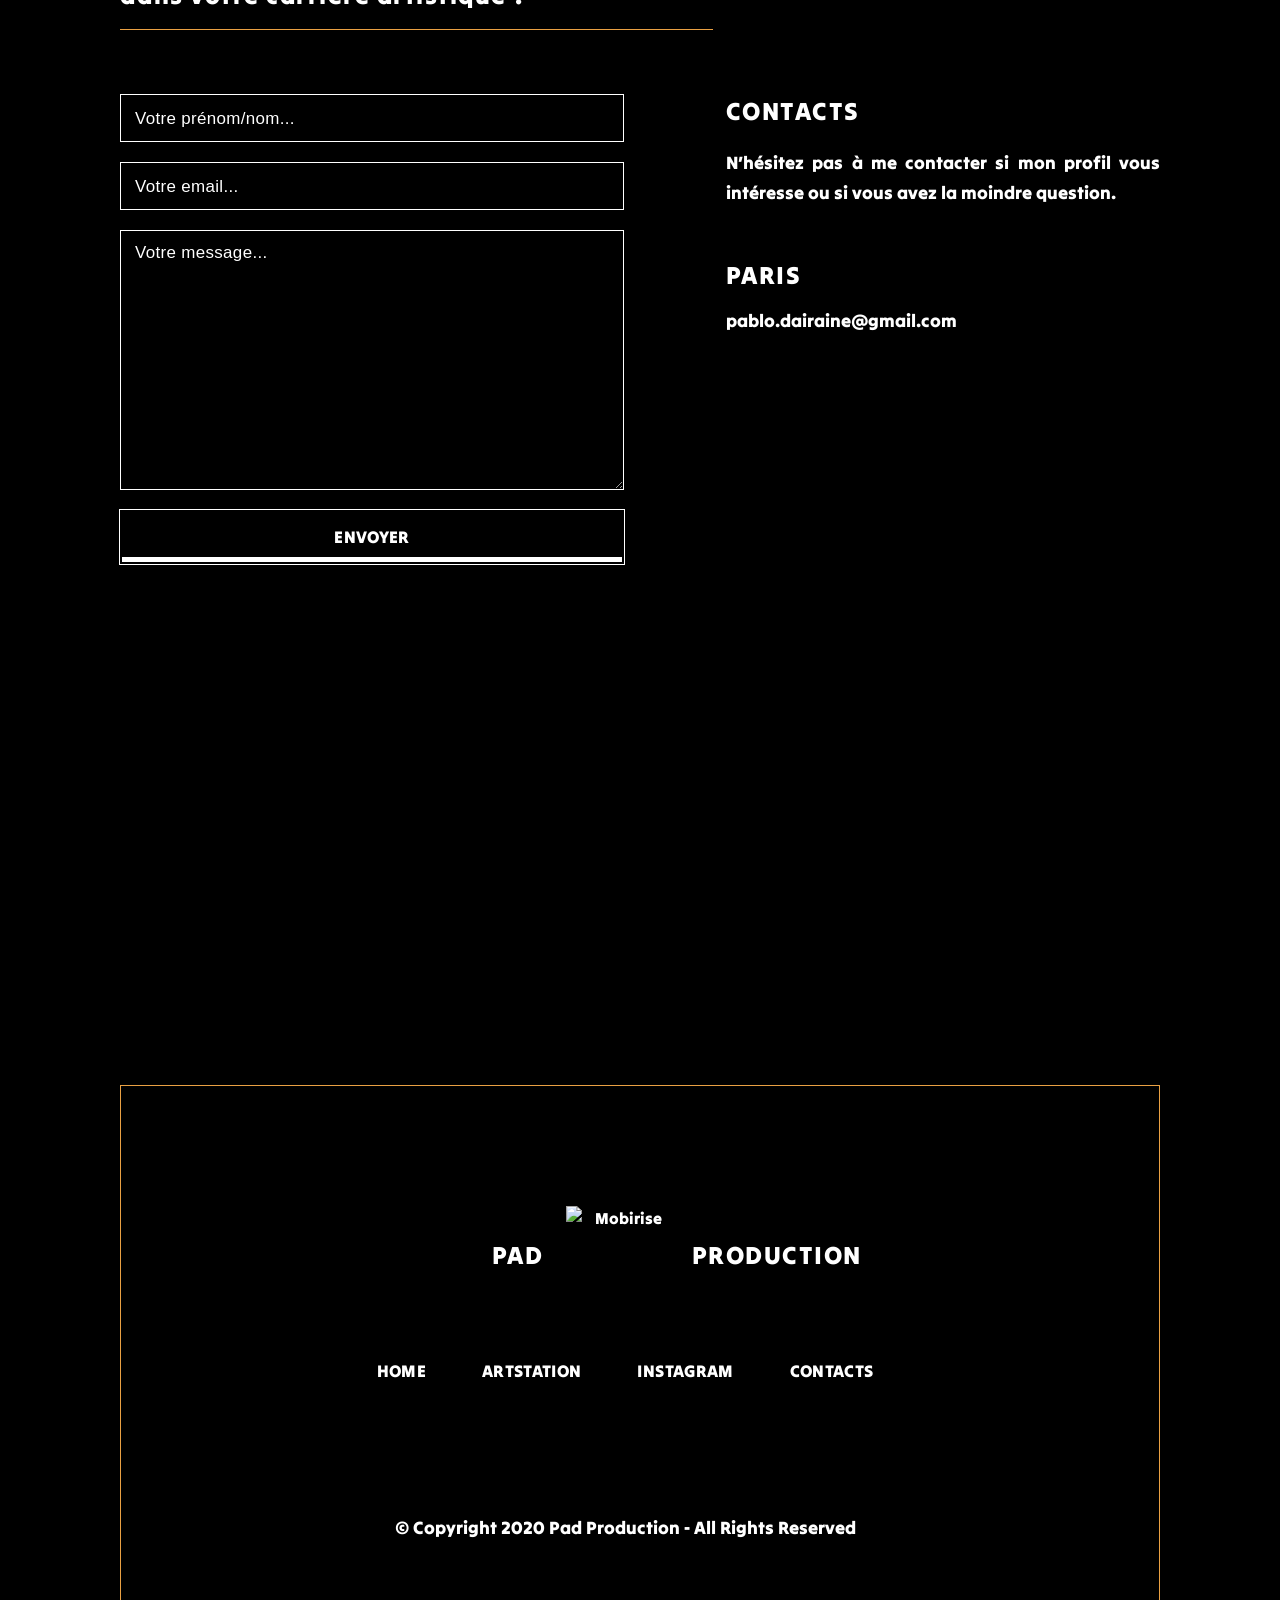
==== commit cb1424dc: "create github pages" ====
--- a/index.html
+++ b/index.html
@@ -21,7 +21,7 @@
   <link rel="stylesheet" href="assets/theme/css/style.css">
   <link rel="preload" href="https://fonts.googleapis.com/css?family=Tilt+Warp:400&display=swap" as="style" onload="this.onload=null;this.rel='stylesheet'">
   <noscript><link rel="stylesheet" href="https://fonts.googleapis.com/css?family=Tilt+Warp:400&display=swap"></noscript>
-  <link rel="preload" as="style" href="assets/mobirise/css/mbr-additional.css?v=00cOFC"><link rel="stylesheet" href="assets/mobirise/css/mbr-additional.css?v=00cOFC" type="text/css">
+  <link rel="preload" as="style" href="assets/mobirise/css/mbr-additional.css?v=A6m2qs"><link rel="stylesheet" href="assets/mobirise/css/mbr-additional.css?v=A6m2qs" type="text/css">
 
   
   
@@ -103,7 +103,7 @@
                             
                             
                         </div>
-                        <div class="mbr-section-btn"><a class="btn btn-primary-outline display-4" href="assets/files/2026_CV_PABLOD3D.pdf" target="_blank">CV</a></div>
+                        <div class="mbr-section-btn"><a class="btn btn-primary-outline display-4" href="assets/files/2026_Pablo_DAIRAINE_3D_Artist.pdf" target="_blank">CV</a></div>
                     </div>
                 </div>
             </div>
@@ -560,6 +560,26 @@
     </div>
 </section>
 
+<section data-bs-version="5.1" class="content5 gamem5 cid-vcpZop5wvB mbr-parallax-background" id="content5-1d">
+
+    
+
+    
+    <div class="mbr-overlay" style="opacity: 0; background-color: rgb(255, 255, 255);">
+    </div>
+
+    <div class="container-fluid">
+        <div class="row">
+            <div class="col-12">
+                <div class="title-wrapper">
+                    <h2 class="mbr-section-title mbr-fonts-style display-2">Jumeau numérique de la soufflerie SAA – ISAE-SUPAERO</h2>
+                    <div class="mbr-section-btn"><a class="btn btn-primary-outline display-4" href="https://www.artstation.com/artwork/wrR21V" target="_blank">VOIR</a></div>
+                </div>
+            </div>
+        </div>
+    </div>
+</section>
+
 <section data-bs-version="5.1" class="content5 gamem5 cid-uKwpZbfToI mbr-parallax-background" id="content5-12">
 
     
@@ -590,15 +610,15 @@
     <div class="container-fluid">
         <div class="row">
             <div class="col-12 col-lg-7">
-                <div id="bootstrap-accordion_23" class="panel-group accordionStyles accordion" role="tablist" aria-multiselectable="true">
+                <div id="bootstrap-accordion_22" class="panel-group accordionStyles accordion" role="tablist" aria-multiselectable="true">
                     <div class="card">
                         <div class="card-header" role="tab" id="headingOne">
-                            <a role="button" class="panel-title collapsed" data-toggle="collapse" data-bs-toggle="collapse" data-core="" href="#collapse1_23" aria-expanded="false" aria-controls="collapse1">
+                            <a role="button" class="panel-title collapsed" data-toggle="collapse" data-bs-toggle="collapse" data-core="" href="#collapse1_22" aria-expanded="false" aria-controls="collapse1">
                                 <h3 class="panel-title-edit mbr-fonts-style display-5"><strong>Quels logiciels 3D maîtrisez-vous ?</strong></h3>
                                 <span class="sign mbr-iconfont mobi-mbri-arrow-down mobi-mbri"></span>
                             </a>
                         </div>
-                        <div id="collapse1_23" class="panel-collapse noScroll collapse" role="tabpanel" aria-labelledby="headingOne" data-parent="#accordion" data-bs-parent="#bootstrap-accordion_23">
+                        <div id="collapse1_22" class="panel-collapse noScroll collapse" role="tabpanel" aria-labelledby="headingOne" data-parent="#accordion" data-bs-parent="#bootstrap-accordion_22">
                             <div class="panel-body">
                                 <p class="mbr-fonts-style panel-text display-7">
                                     J’utilise principalement Unreal Engine 5, Blender, Maya et ZBrush. J’ai également de l’expérience avec Substance Painter pour les textures, ainsi que Photoshop pour les retouches et le compositing. Pour le montage j'alterne entre After Effect , Premiere Pro ou DaVinci Resolve.</p>
@@ -607,12 +627,12 @@
                     </div>
                     <div class="card">
                         <div class="card-header" role="tab" id="headingTwo">
-                            <a role="button" class="panel-title collapsed" data-toggle="collapse" data-bs-toggle="collapse" data-core="" href="#collapse2_23" aria-expanded="false" aria-controls="collapse2">
+                            <a role="button" class="panel-title collapsed" data-toggle="collapse" data-bs-toggle="collapse" data-core="" href="#collapse2_22" aria-expanded="false" aria-controls="collapse2">
                                 <h3 class="panel-title-edit mbr-fonts-style display-5"><strong>Comment gérez-vous la pression et les délais serrés ?</strong></h3>
                                 <span class="sign mbr-iconfont mobi-mbri-arrow-down mobi-mbri"></span>
                             </a>
                         </div>
-                        <div id="collapse2_23" class="panel-collapse noScroll collapse" role="tabpanel" aria-labelledby="headingTwo" data-parent="#accordion" data-bs-parent="#bootstrap-accordion_23">
+                        <div id="collapse2_22" class="panel-collapse noScroll collapse" role="tabpanel" aria-labelledby="headingTwo" data-parent="#accordion" data-bs-parent="#bootstrap-accordion_22">
                             <div class="panel-body">
                                 <p class="mbr-fonts-style panel-text display-7">Je sais m’organiser et prioriser mes tâches. Lors d’un projet, j’ai dû revoir tout un environnement 3D à la dernière minute : j’ai planifié les étapes essentielles, communiqué avec mon équipe et respecté la deadline sans sacrifier la qualité du rendu.</p>
                             </div>
@@ -620,12 +640,12 @@
                     </div>
                     <div class="card">
                         <div class="card-header" role="tab" id="headingThree">
-                            <a role="button" class="panel-title collapsed" data-toggle="collapse" data-bs-toggle="collapse" data-core="" href="#collapse3_23" aria-expanded="false" aria-controls="collapse3">
+                            <a role="button" class="panel-title collapsed" data-toggle="collapse" data-bs-toggle="collapse" data-core="" href="#collapse3_22" aria-expanded="false" aria-controls="collapse3">
                                 <h3 class="panel-title-edit mbr-fonts-style display-5"><strong>Qu’est-ce qui vous motive le plus dans le métier d’artiste 3D ?</strong></h3>
                                 <span class="sign mbr-iconfont mobi-mbri-arrow-down mobi-mbri"></span>
                             </a>
                         </div>
-                        <div id="collapse3_23" class="panel-collapse noScroll collapse" role="tabpanel" aria-labelledby="headingThree" data-parent="#accordion" data-bs-parent="#bootstrap-accordion_23">
+                        <div id="collapse3_22" class="panel-collapse noScroll collapse" role="tabpanel" aria-labelledby="headingThree" data-parent="#accordion" data-bs-parent="#bootstrap-accordion_22">
                             <div class="panel-body">
                                 <p class="mbr-fonts-style panel-text display-7">Ce qui me passionne, c’est la possibilité de donner vie à des idées, de créer des univers et ou des personnages qui n’existent pas encore. J’aime aussi le défi technique que représente la maîtrise des outils et des techniques pour obtenir un rendu réaliste ou stylisé.</p>
                             </div>
@@ -633,12 +653,12 @@
                     </div>
                     <div class="card">
                         <div class="card-header" role="tab" id="headingFour">
-                            <a role="button" class="panel-title collapsed" data-toggle="collapse" data-bs-toggle="collapse" data-core="" href="#collapse4_23" aria-expanded="false" aria-controls="collapse4">
+                            <a role="button" class="panel-title collapsed" data-toggle="collapse" data-bs-toggle="collapse" data-core="" href="#collapse4_22" aria-expanded="false" aria-controls="collapse4">
                                 <h3 class="panel-title-edit mbr-fonts-style display-5"><strong>Comment restez-vous à jour avec les nouvelles tendances et technologies 3D ?</strong></h3>
                                 <span class="sign mbr-iconfont mobi-mbri-arrow-down mobi-mbri"></span>
                             </a>
                         </div>
-                        <div id="collapse4_23" class="panel-collapse noScroll collapse" role="tabpanel" aria-labelledby="headingFour" data-parent="#accordion" data-bs-parent="#bootstrap-accordion_23">
+                        <div id="collapse4_22" class="panel-collapse noScroll collapse" role="tabpanel" aria-labelledby="headingFour" data-parent="#accordion" data-bs-parent="#bootstrap-accordion_22">
                             <div class="panel-body">
                                 <p class="mbr-fonts-style panel-text display-7">
                                     Je suis régulièrement des tutoriels en ligne, je me tiens informé des nouveautés via des blogs et des conférences. J’aime aussi expérimenter de nouveaux logiciels ou plugins pour enrichir mes compétences.
@@ -648,12 +668,12 @@
                     </div>
                     <div class="card">
                         <div class="card-header" role="tab" id="headingFive">
-                            <a role="button" class="panel-title collapsed" data-toggle="collapse" data-bs-toggle="collapse" data-core="" href="#collapse5_23" aria-expanded="false" aria-controls="collapse5">
+                            <a role="button" class="panel-title collapsed" data-toggle="collapse" data-bs-toggle="collapse" data-core="" href="#collapse5_22" aria-expanded="false" aria-controls="collapse5">
                                 <h3 class="panel-title-edit mbr-fonts-style display-5"><strong>Que pensez-vous de l’intelligence artificielle dans le domaine artistique ?</strong></h3>
                                 <span class="sign mbr-iconfont mobi-mbri-arrow-down mobi-mbri"></span>
                             </a>
                         </div>
-                        <div id="collapse5_23" class="panel-collapse noScroll collapse" role="tabpanel" aria-labelledby="headingFive" data-parent="#accordion" data-bs-parent="#bootstrap-accordion_23">
+                        <div id="collapse5_22" class="panel-collapse noScroll collapse" role="tabpanel" aria-labelledby="headingFive" data-parent="#accordion" data-bs-parent="#bootstrap-accordion_22">
                             <div class="panel-body">
                                 <p class="mbr-fonts-style panel-text display-7">
                                     Je surveille de près l’évolution de l’intelligence artificielle et j’expérimente régulièrement les outils gratuits disponibles, notamment pour la génération d’images pour me donner des références plus poussées ou l’optimisation de certaines tâches techniques. Je considère l’IA comme un outil complémentaire, capable d’accélérer le processus créatif ou d’ouvrir de nouvelles perspectives, mais elle ne remplace pas la sensibilité et la vision d’un artiste.
@@ -663,12 +683,12 @@
                     </div>
                     <div class="card">
                         <div class="card-header" role="tab" id="headingSix">
-                            <a role="button" class="panel-title collapsed" data-toggle="collapse" data-bs-toggle="collapse" data-core="" href="#collapse6_23" aria-expanded="false" aria-controls="collapse6">
+                            <a role="button" class="panel-title collapsed" data-toggle="collapse" data-bs-toggle="collapse" data-core="" href="#collapse6_22" aria-expanded="false" aria-controls="collapse6">
                                 <h3 class="panel-title-edit mbr-fonts-style display-5"><strong>Quels sont vos objectifs à moyen terme dans votre carrière artistique ?</strong></h3>
                                 <span class="sign mbr-iconfont mobi-mbri-arrow-down mobi-mbri"></span>
                             </a>
                         </div>
-                        <div id="collapse6_23" class="panel-collapse noScroll collapse" role="tabpanel" aria-labelledby="headingSix" data-parent="#accordion" data-bs-parent="#bootstrap-accordion_23">
+                        <div id="collapse6_22" class="panel-collapse noScroll collapse" role="tabpanel" aria-labelledby="headingSix" data-parent="#accordion" data-bs-parent="#bootstrap-accordion_22">
                             <div class="panel-body">
                                 <p class="mbr-fonts-style panel-text display-7">
                                     Je souhaite continuer à développer mes compétences techniques et artistiques, participer à des projets ambitieux et variés, et un jour, diriger mes propres créations ou intégrer un studio reconnu dans le secteur.
@@ -717,7 +737,7 @@
                 </div>
             </div>
             <div class="col-12 col-lg-6 mx-auto mbr-form" data-form-type="formoid">
-                <form action="https://mobirise.eu/" method="POST" class="mbr-form form-with-styler" data-form-title="Form Name"><input type="hidden" name="email" data-form-email="true" value="h+/1VHfix5kFZcHSyOFb5Y8QVJGZkJdgSJAbxIo5pLYGIArNrBhyK0+rDdKVqXFzmNtrf4PFTr+SrJ3S0W/TSYziihCP8P0JoChvNQhZwHak+6GWQnP8dijq4PMzzCVI.2CMiWtWN7VO3VV+S2PhGb2rgsIZ/S2SJyU3qfpRUNLbTdHgUx4YYqMjEPpWM04MnSN0TcBoW3n7Kdm3KbJk89TcLGnjIIoChXWRVOKG7OY7JhqOf0Kx3VCYHtzXXW8CF">
+                <form action="https://mobirise.eu/" method="POST" class="mbr-form form-with-styler" data-form-title="Form Name"><input type="hidden" name="email" data-form-email="true" value="D4NU11CUn4tKt0dxMYDSzpTCcEJAlq3eFqQ2a/i0wuTDdxLZaXSc6dTgUXhO0V+5zloNxt/BysOBPmRlu9clrqjmkfsGD7qYts3UgSR/R+u5BT7/yAPKdQaurIpASm72.vW8z9OnSUiV5OJiMvAjWJE6CnyZIWR/9IKCv6bGIIMphapy6hVQIuVGLw9qyiiXn6sddDCEpkhXahsVw0OEg9J3YRAlkBgr2pS/OFNox4THZsnUz/CmRWBRYLLgFY6x+">
                     <div class="row">
                         <div hidden="hidden" data-form-alert="" class="alert alert-success col-12">Merci pour votre message !</div>
                         <div hidden="hidden" data-form-alert-danger="" class="alert alert-danger col-12"> Oops...! some
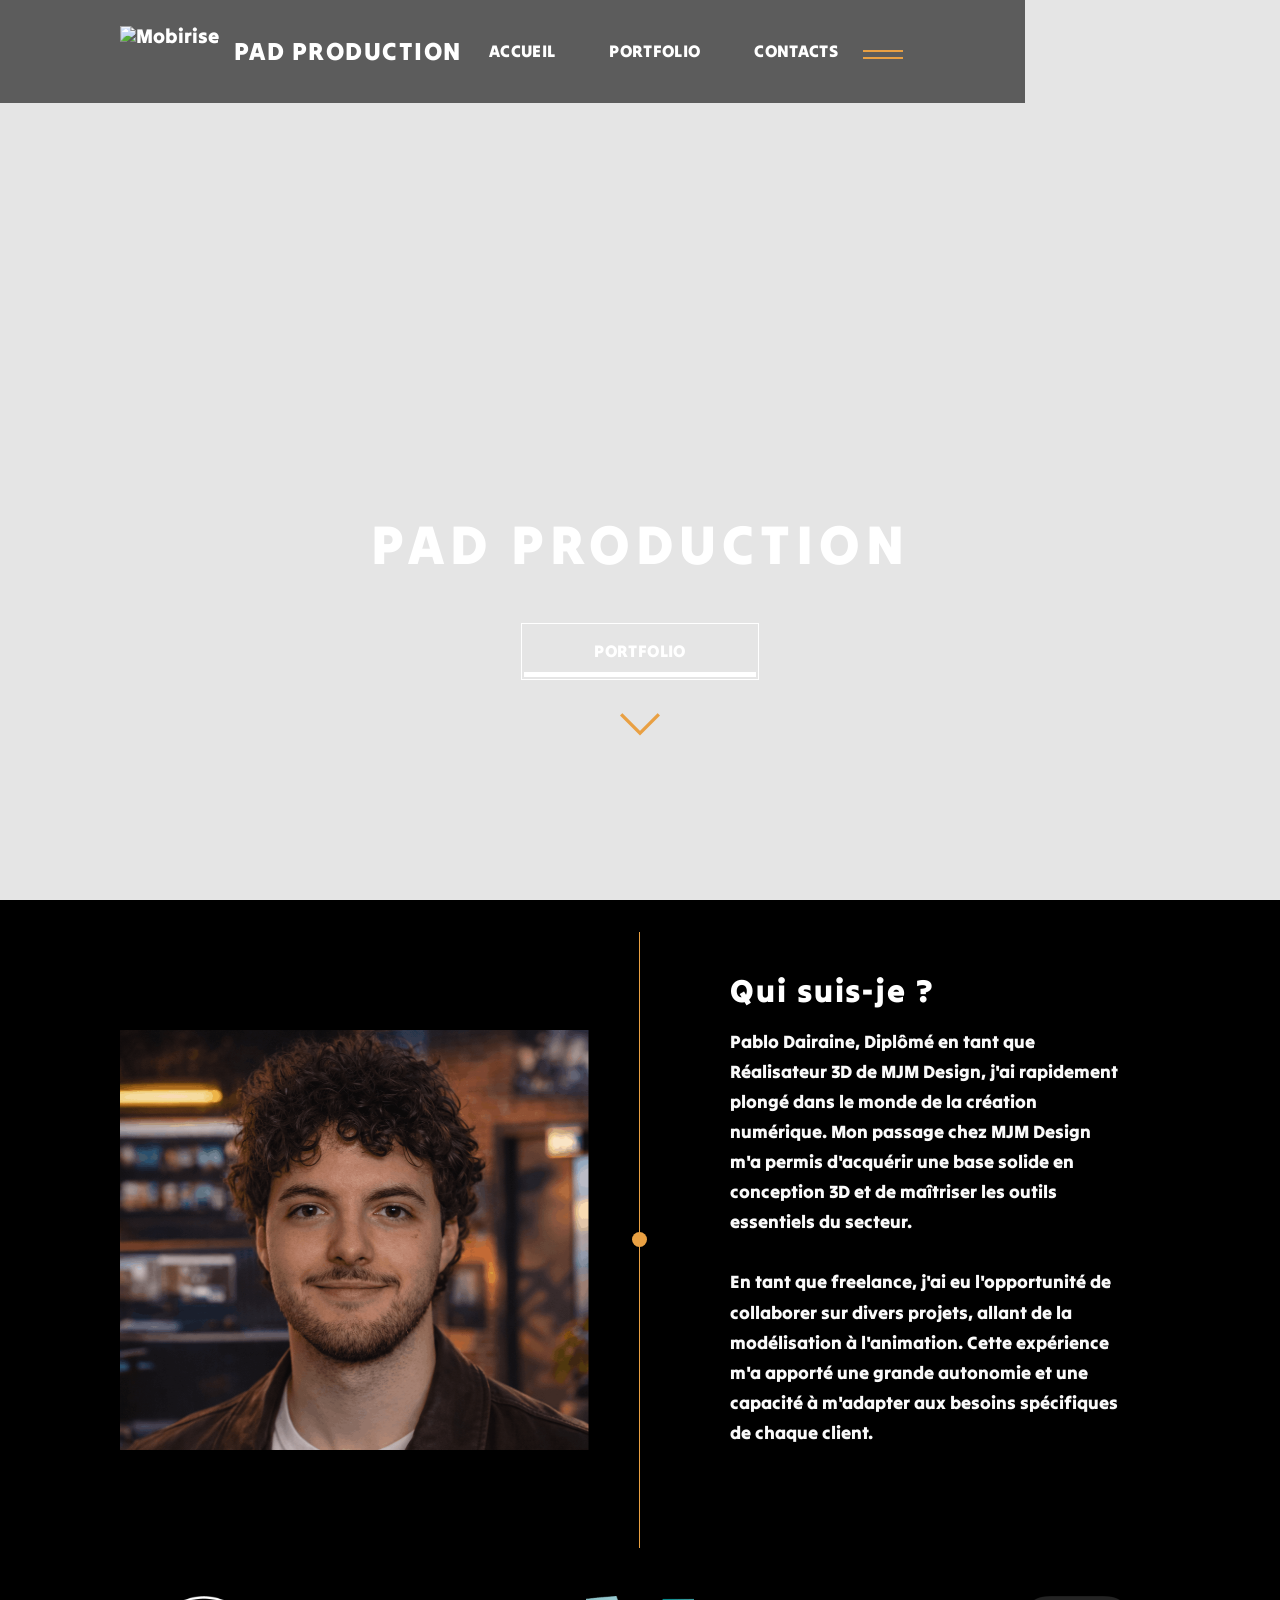
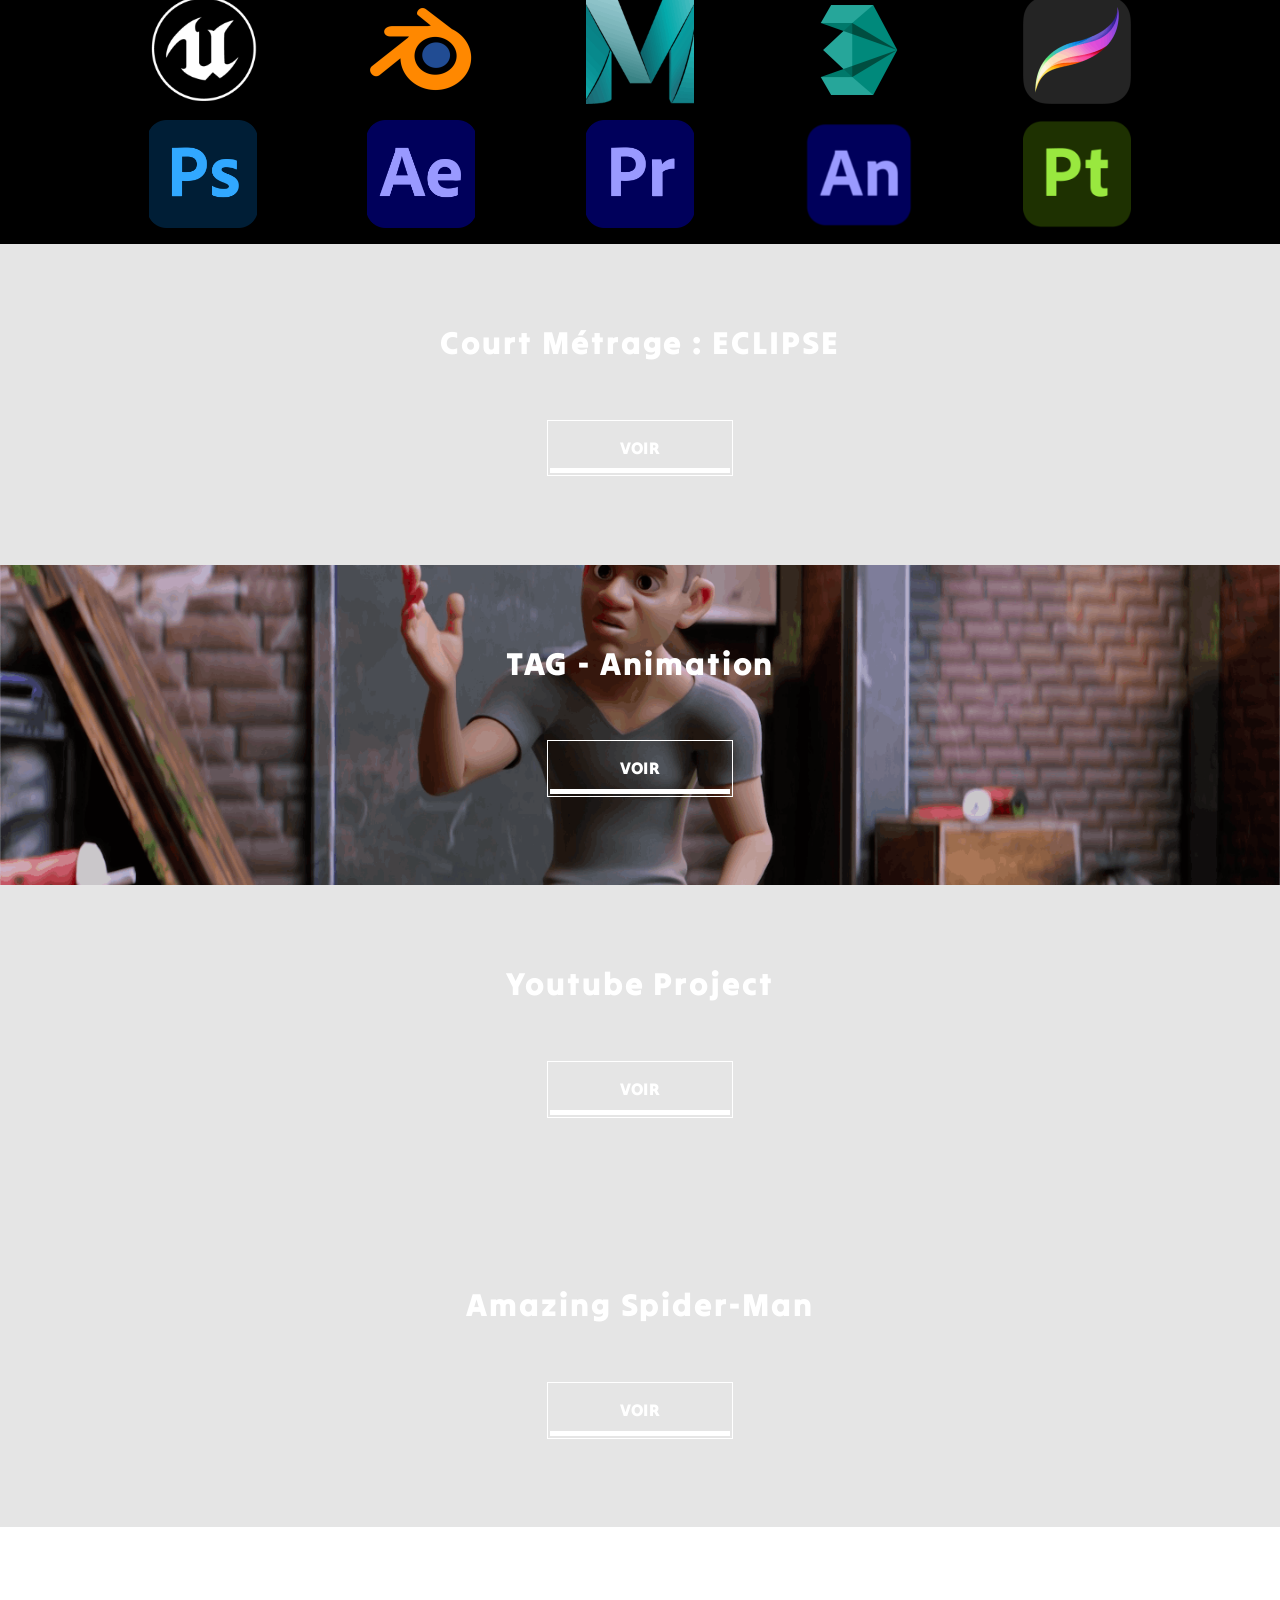
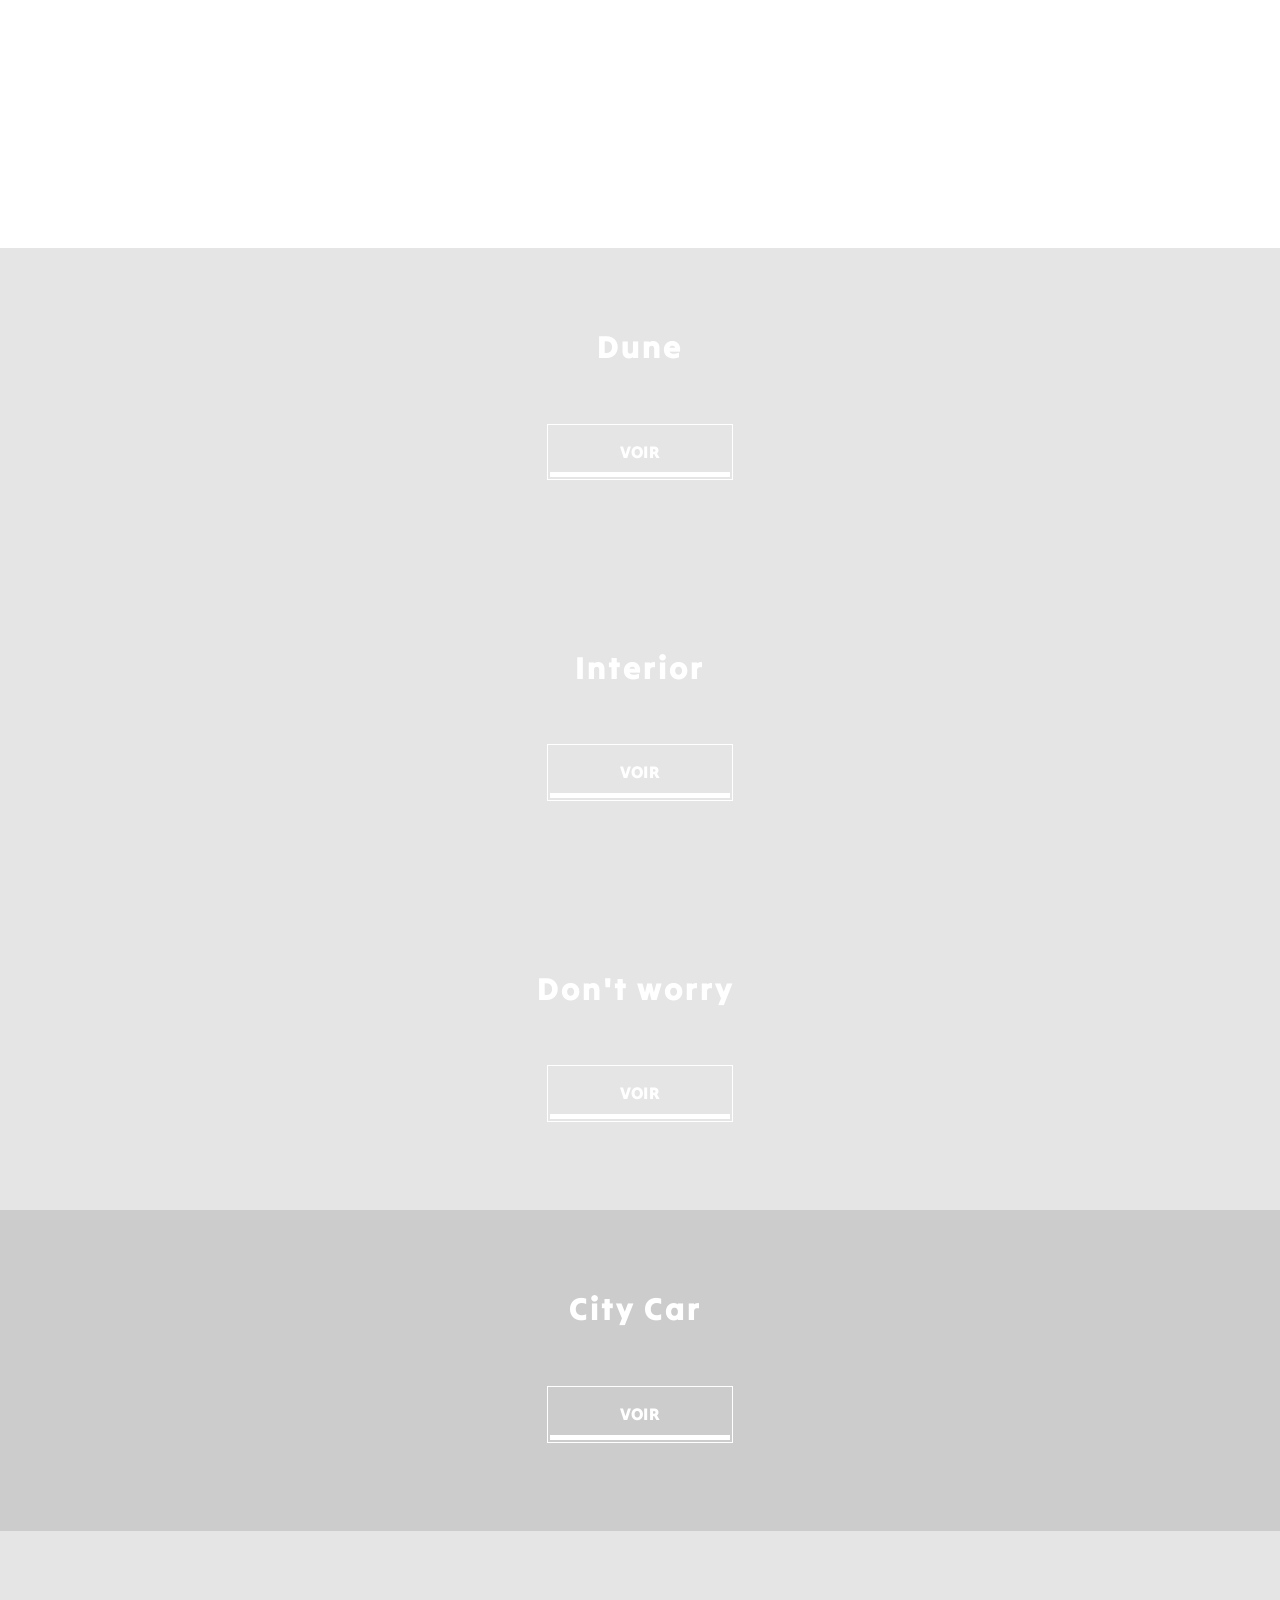
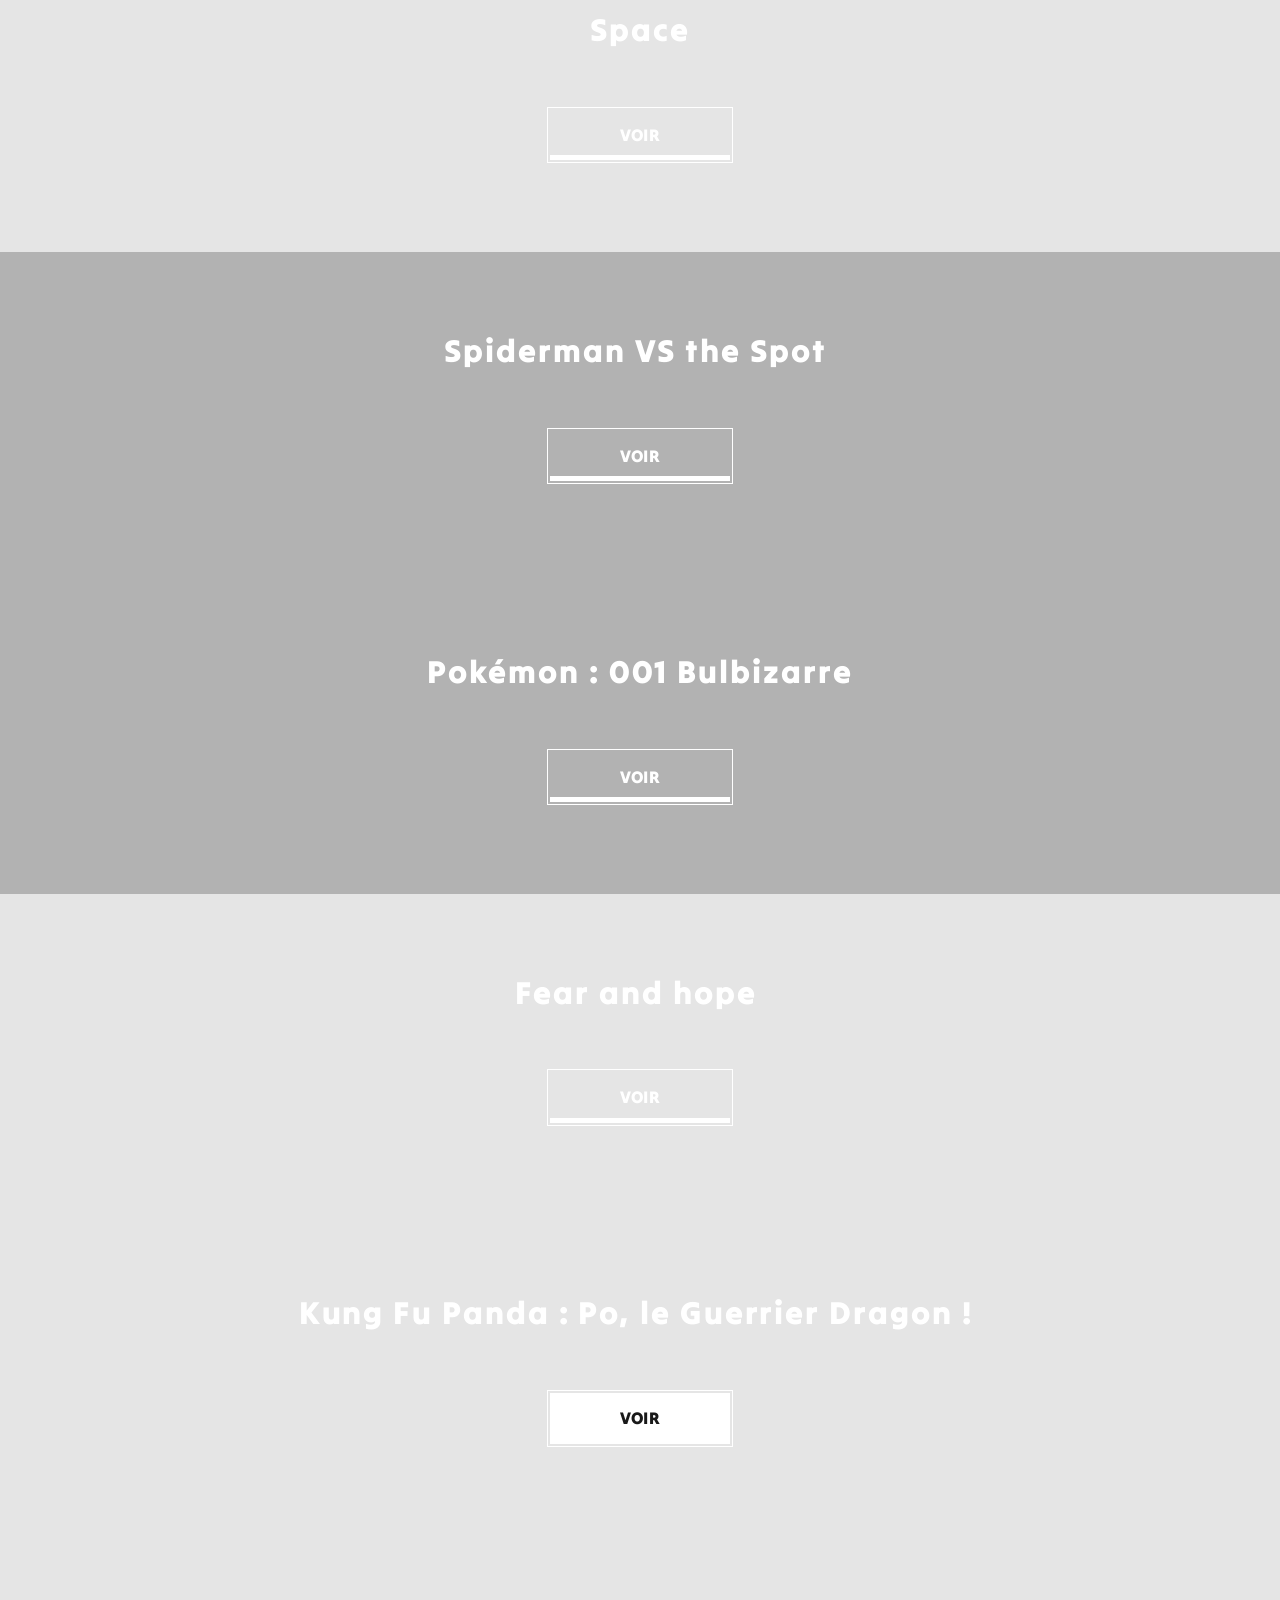
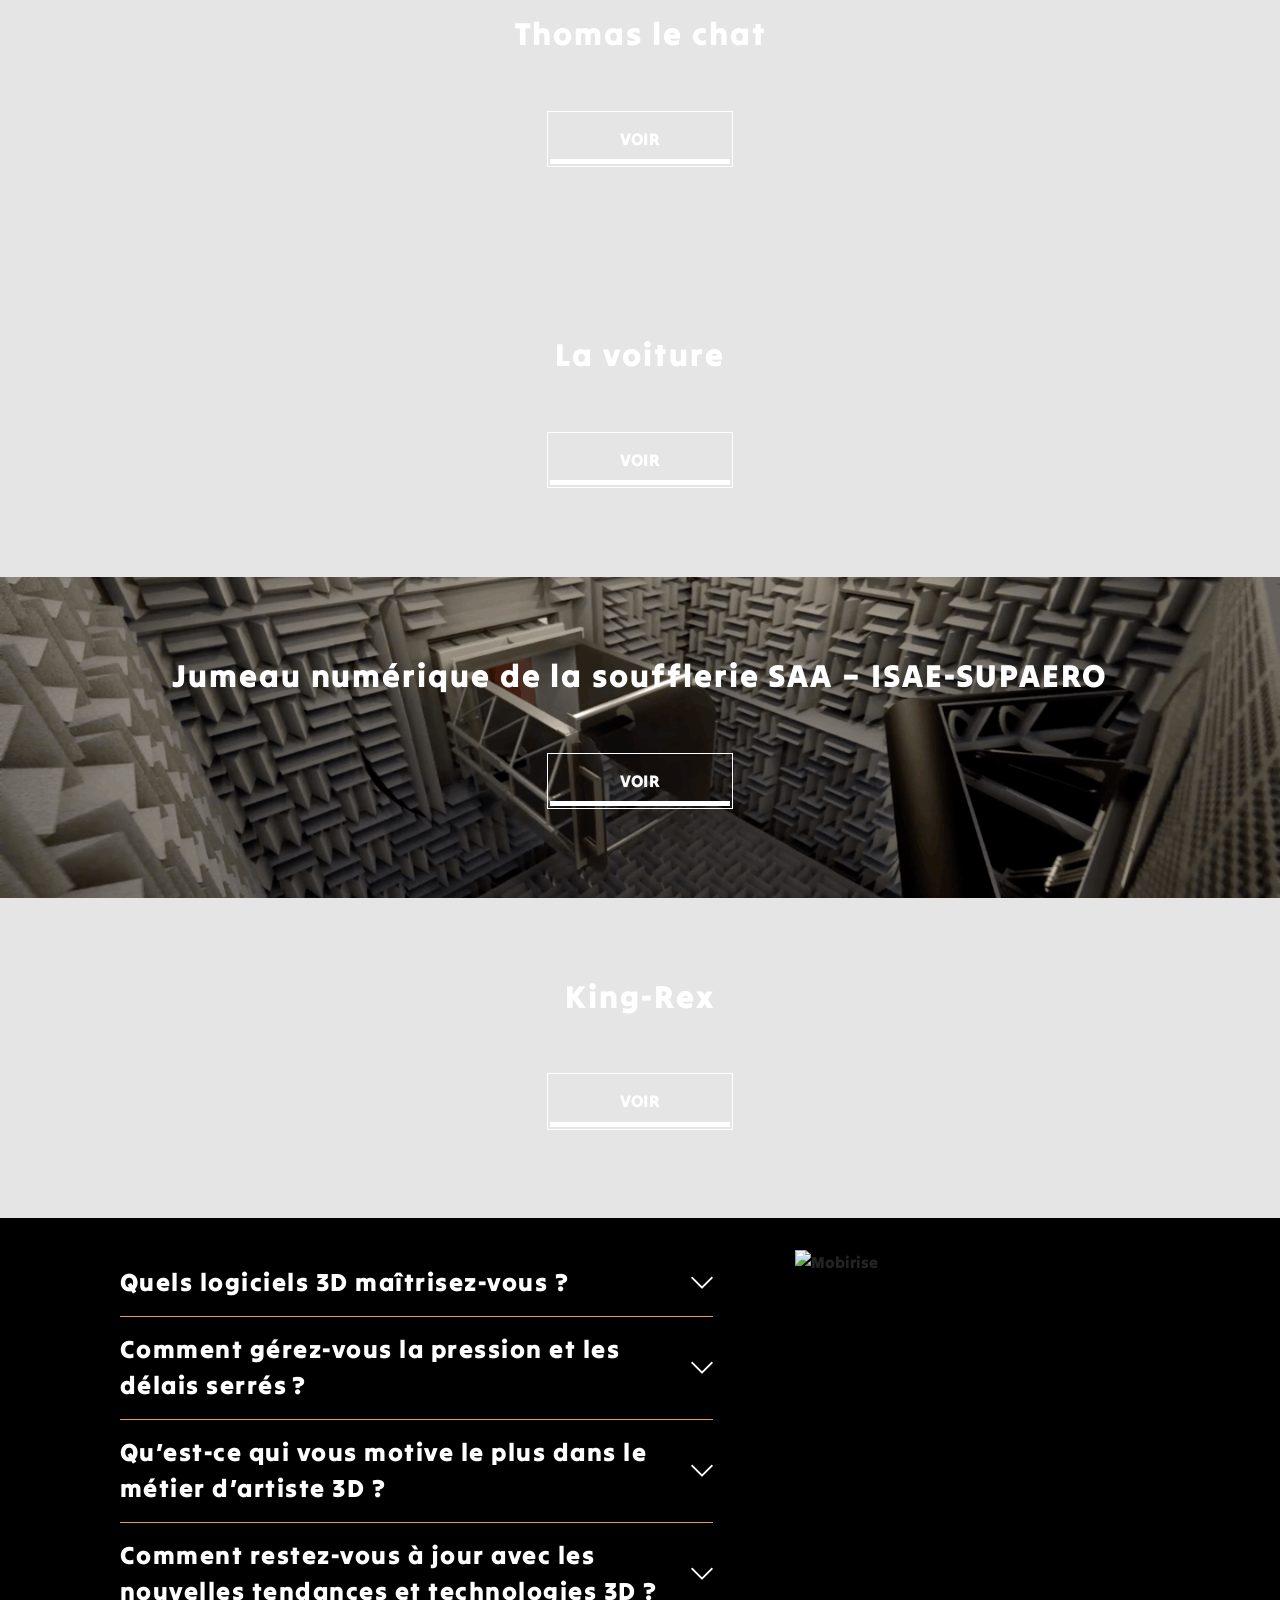
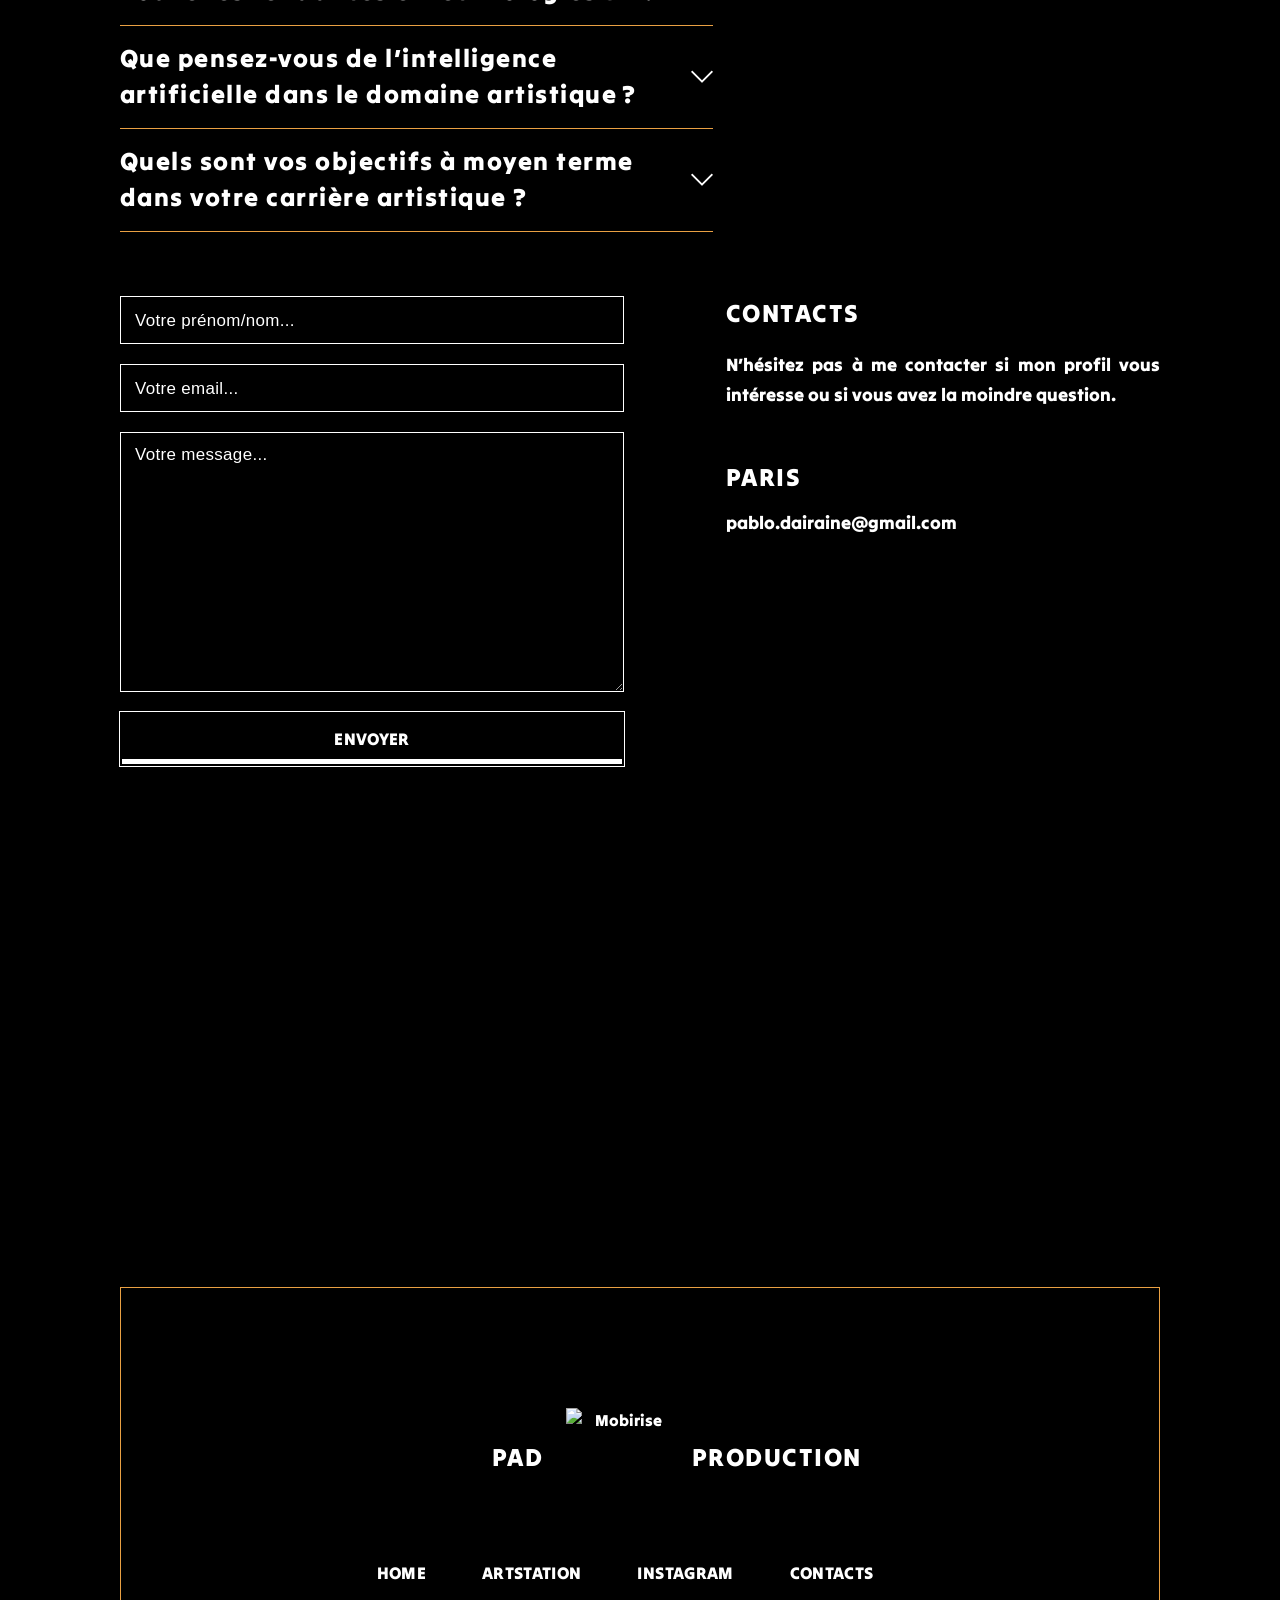
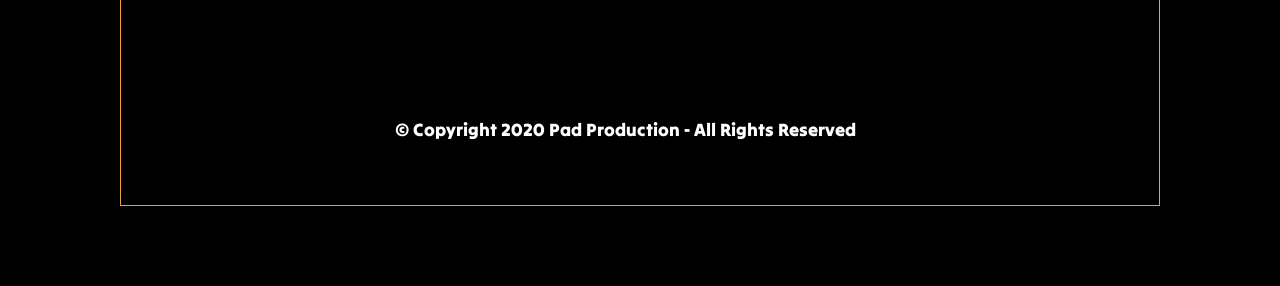
==== commit b5c66564: "create github pages" ====
--- a/index.html
+++ b/index.html
@@ -21,7 +21,7 @@
   <link rel="stylesheet" href="assets/theme/css/style.css">
   <link rel="preload" href="https://fonts.googleapis.com/css?family=Tilt+Warp:400&display=swap" as="style" onload="this.onload=null;this.rel='stylesheet'">
   <noscript><link rel="stylesheet" href="https://fonts.googleapis.com/css?family=Tilt+Warp:400&display=swap"></noscript>
-  <link rel="preload" as="style" href="assets/mobirise/css/mbr-additional.css?v=A6m2qs"><link rel="stylesheet" href="assets/mobirise/css/mbr-additional.css?v=A6m2qs" type="text/css">
+  <link rel="preload" as="style" href="assets/mobirise/css/mbr-additional.css?v=g3h9Ey"><link rel="stylesheet" href="assets/mobirise/css/mbr-additional.css?v=g3h9Ey" type="text/css">
 
   
   
@@ -573,7 +573,7 @@
             <div class="col-12">
                 <div class="title-wrapper">
                     <h2 class="mbr-section-title mbr-fonts-style display-2">Jumeau numérique de la soufflerie SAA – ISAE-SUPAERO</h2>
-                    <div class="mbr-section-btn"><a class="btn btn-primary-outline display-4" href="https://www.artstation.com/artwork/wrR21V" target="_blank">VOIR</a></div>
+                    <div class="mbr-section-btn"><a class="btn btn-white-outline display-4" href="https://www.artstation.com/artwork/wrR21V" target="_blank">VOIR</a></div>
                 </div>
             </div>
         </div>
@@ -737,7 +737,7 @@
                 </div>
             </div>
             <div class="col-12 col-lg-6 mx-auto mbr-form" data-form-type="formoid">
-                <form action="https://mobirise.eu/" method="POST" class="mbr-form form-with-styler" data-form-title="Form Name"><input type="hidden" name="email" data-form-email="true" value="D4NU11CUn4tKt0dxMYDSzpTCcEJAlq3eFqQ2a/i0wuTDdxLZaXSc6dTgUXhO0V+5zloNxt/BysOBPmRlu9clrqjmkfsGD7qYts3UgSR/R+u5BT7/yAPKdQaurIpASm72.vW8z9OnSUiV5OJiMvAjWJE6CnyZIWR/9IKCv6bGIIMphapy6hVQIuVGLw9qyiiXn6sddDCEpkhXahsVw0OEg9J3YRAlkBgr2pS/OFNox4THZsnUz/CmRWBRYLLgFY6x+">
+                <form action="https://mobirise.eu/" method="POST" class="mbr-form form-with-styler" data-form-title="Form Name"><input type="hidden" name="email" data-form-email="true" value="BHg7ogJxTVRobKB8wZ18q9ipIqgPZx6feH1PLCWi54Wm3J/MWqGaaCe35MSKPLd9yWsRSLdA+5usS5qIYsFiMiVpXTG6yWiyTjz09Ai4vvPmfwUAfqey0ekca97g1fq2.dZPFVrwFlZhHI7uQsKFrVbPZFBKwHbBofn6QfeDeoVdDPPoo9PHg1oxckAmi/6qsOGOtQiPdzxDUaVd/iDTL+3BC/0mKV1e1rzlaZYJ9WU4yeF2xVweTiGAD+fbyJ3bx">
                     <div class="row">
                         <div hidden="hidden" data-form-alert="" class="alert alert-success col-12">Merci pour votre message !</div>
                         <div hidden="hidden" data-form-alert-danger="" class="alert alert-danger col-12"> Oops...! some
--- a/assets/mobirise/css/mbr-additional.css
+++ b/assets/mobirise/css/mbr-additional.css
@@ -2526,6 +2526,49 @@
 .cid-uKrxg9FROb .mbr-section-btn {
   text-align: center;
 }
+.cid-vcpZop5wvB {
+  padding-top: 5rem;
+  padding-bottom: 5rem;
+  background-image: url("../../../assets/images/capture20de28099ecc81cran202026-02-2720acc802010.39.40-1440x807.png");
+}
+.cid-vcpZop5wvB .mbr-fallback-image.disabled {
+  display: none;
+}
+.cid-vcpZop5wvB .mbr-fallback-image {
+  display: block;
+  background-size: cover;
+  background-position: center center;
+  width: 100%;
+  height: 100%;
+  position: absolute;
+  top: 0;
+}
+.cid-vcpZop5wvB .container-fluid {
+  padding: 0 120px;
+}
+@media (max-width: 768px) {
+  .cid-vcpZop5wvB .container-fluid {
+    padding: 0 26px;
+  }
+}
+@media (max-width: 768px) {
+  .cid-vcpZop5wvB .container {
+    padding: 0 26px;
+  }
+}
+.cid-vcpZop5wvB .title-wrapper .mbr-section-title {
+  margin-bottom: 0;
+}
+.cid-vcpZop5wvB .title-wrapper .mbr-section-btn {
+  margin-top: 50px;
+}
+.cid-vcpZop5wvB .mbr-section-title {
+  color: #ffffff;
+}
+.cid-vcpZop5wvB .mbr-section-title,
+.cid-vcpZop5wvB .mbr-section-btn {
+  text-align: center;
+}
 .cid-uKwpZbfToI {
   padding-top: 5rem;
   padding-bottom: 5rem;
--- a/assets/mobirise/css/mbr-additional.css
+++ b/assets/mobirise/css/mbr-additional.css
@@ -2526,6 +2526,49 @@
 .cid-uKrxg9FROb .mbr-section-btn {
   text-align: center;
 }
+.cid-vcpZop5wvB {
+  padding-top: 5rem;
+  padding-bottom: 5rem;
+  background-image: url("../../../assets/images/capture20de28099ecc81cran202026-02-2720acc802010.39.40-1440x807.png");
+}
+.cid-vcpZop5wvB .mbr-fallback-image.disabled {
+  display: none;
+}
+.cid-vcpZop5wvB .mbr-fallback-image {
+  display: block;
+  background-size: cover;
+  background-position: center center;
+  width: 100%;
+  height: 100%;
+  position: absolute;
+  top: 0;
+}
+.cid-vcpZop5wvB .container-fluid {
+  padding: 0 120px;
+}
+@media (max-width: 768px) {
+  .cid-vcpZop5wvB .container-fluid {
+    padding: 0 26px;
+  }
+}
+@media (max-width: 768px) {
+  .cid-vcpZop5wvB .container {
+    padding: 0 26px;
+  }
+}
+.cid-vcpZop5wvB .title-wrapper .mbr-section-title {
+  margin-bottom: 0;
+}
+.cid-vcpZop5wvB .title-wrapper .mbr-section-btn {
+  margin-top: 50px;
+}
+.cid-vcpZop5wvB .mbr-section-title {
+  color: #ffffff;
+}
+.cid-vcpZop5wvB .mbr-section-title,
+.cid-vcpZop5wvB .mbr-section-btn {
+  text-align: center;
+}
 .cid-uKwpZbfToI {
   padding-top: 5rem;
   padding-bottom: 5rem;
